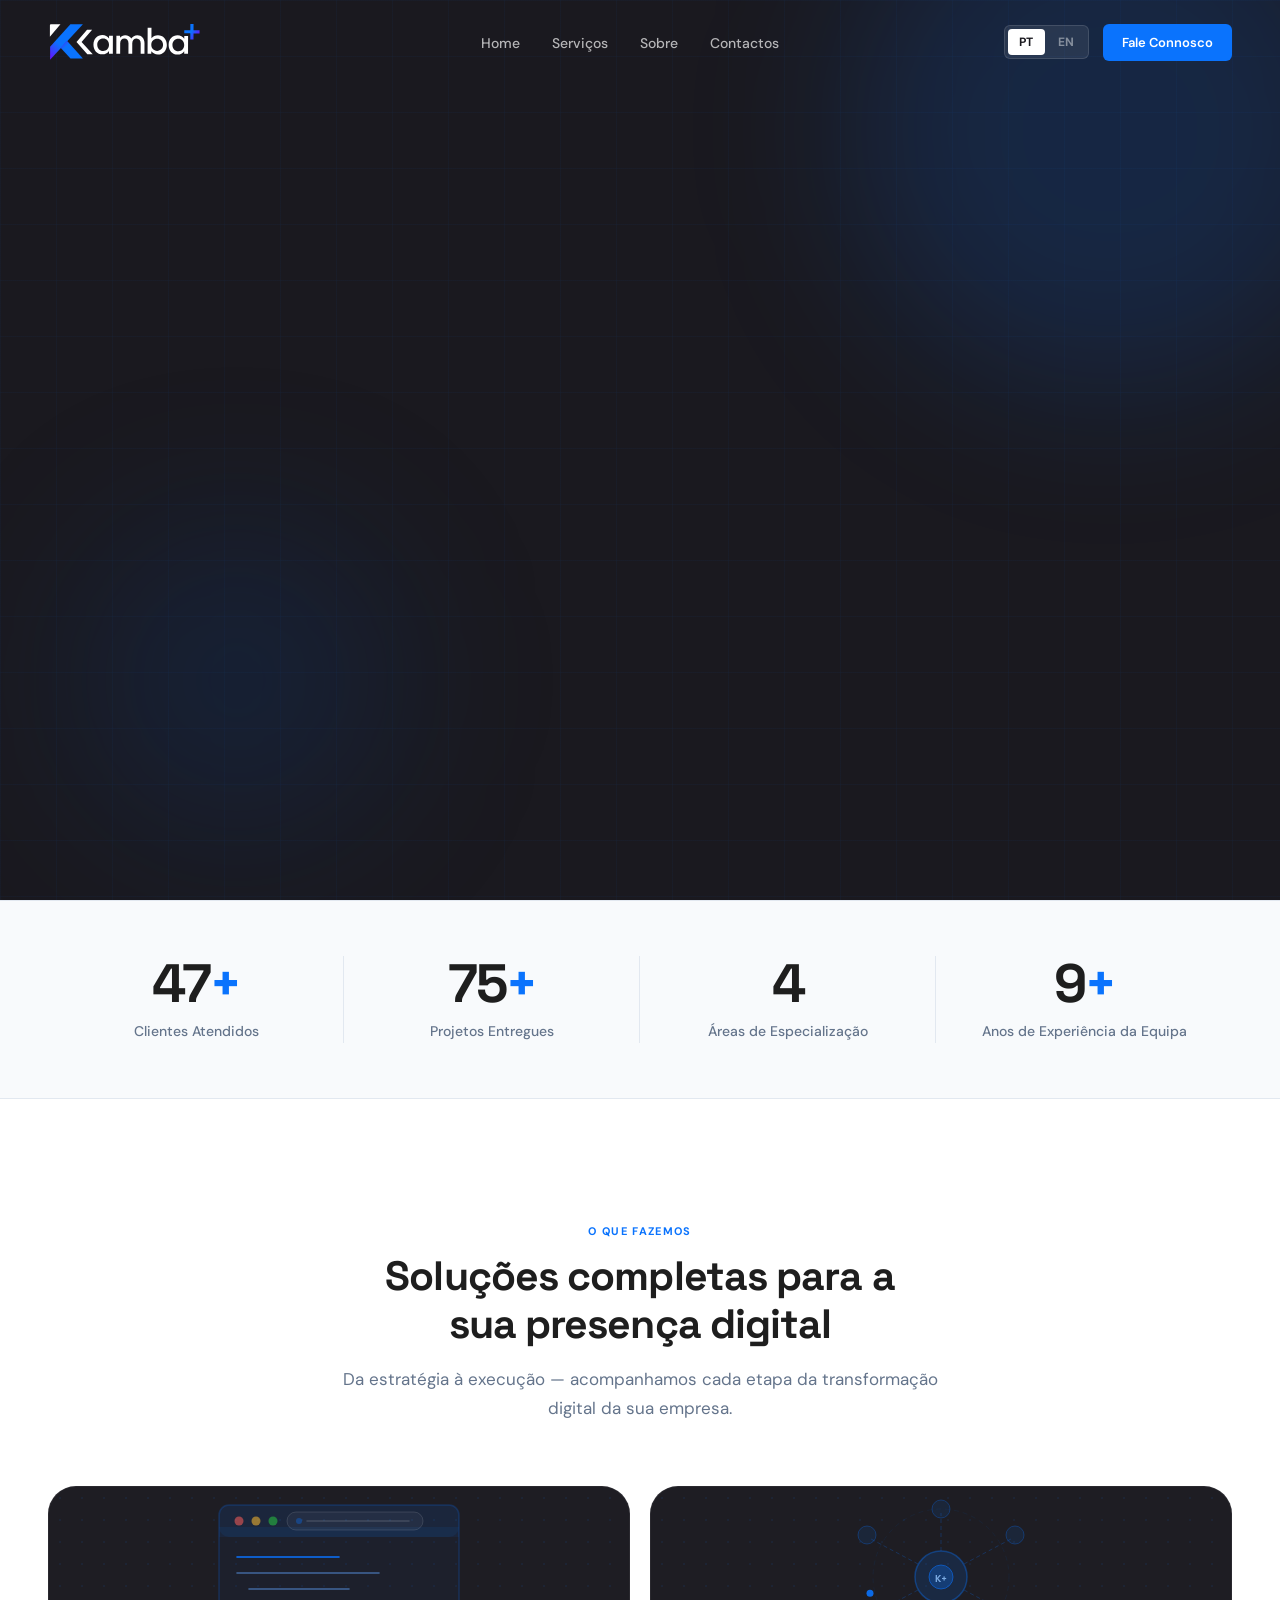
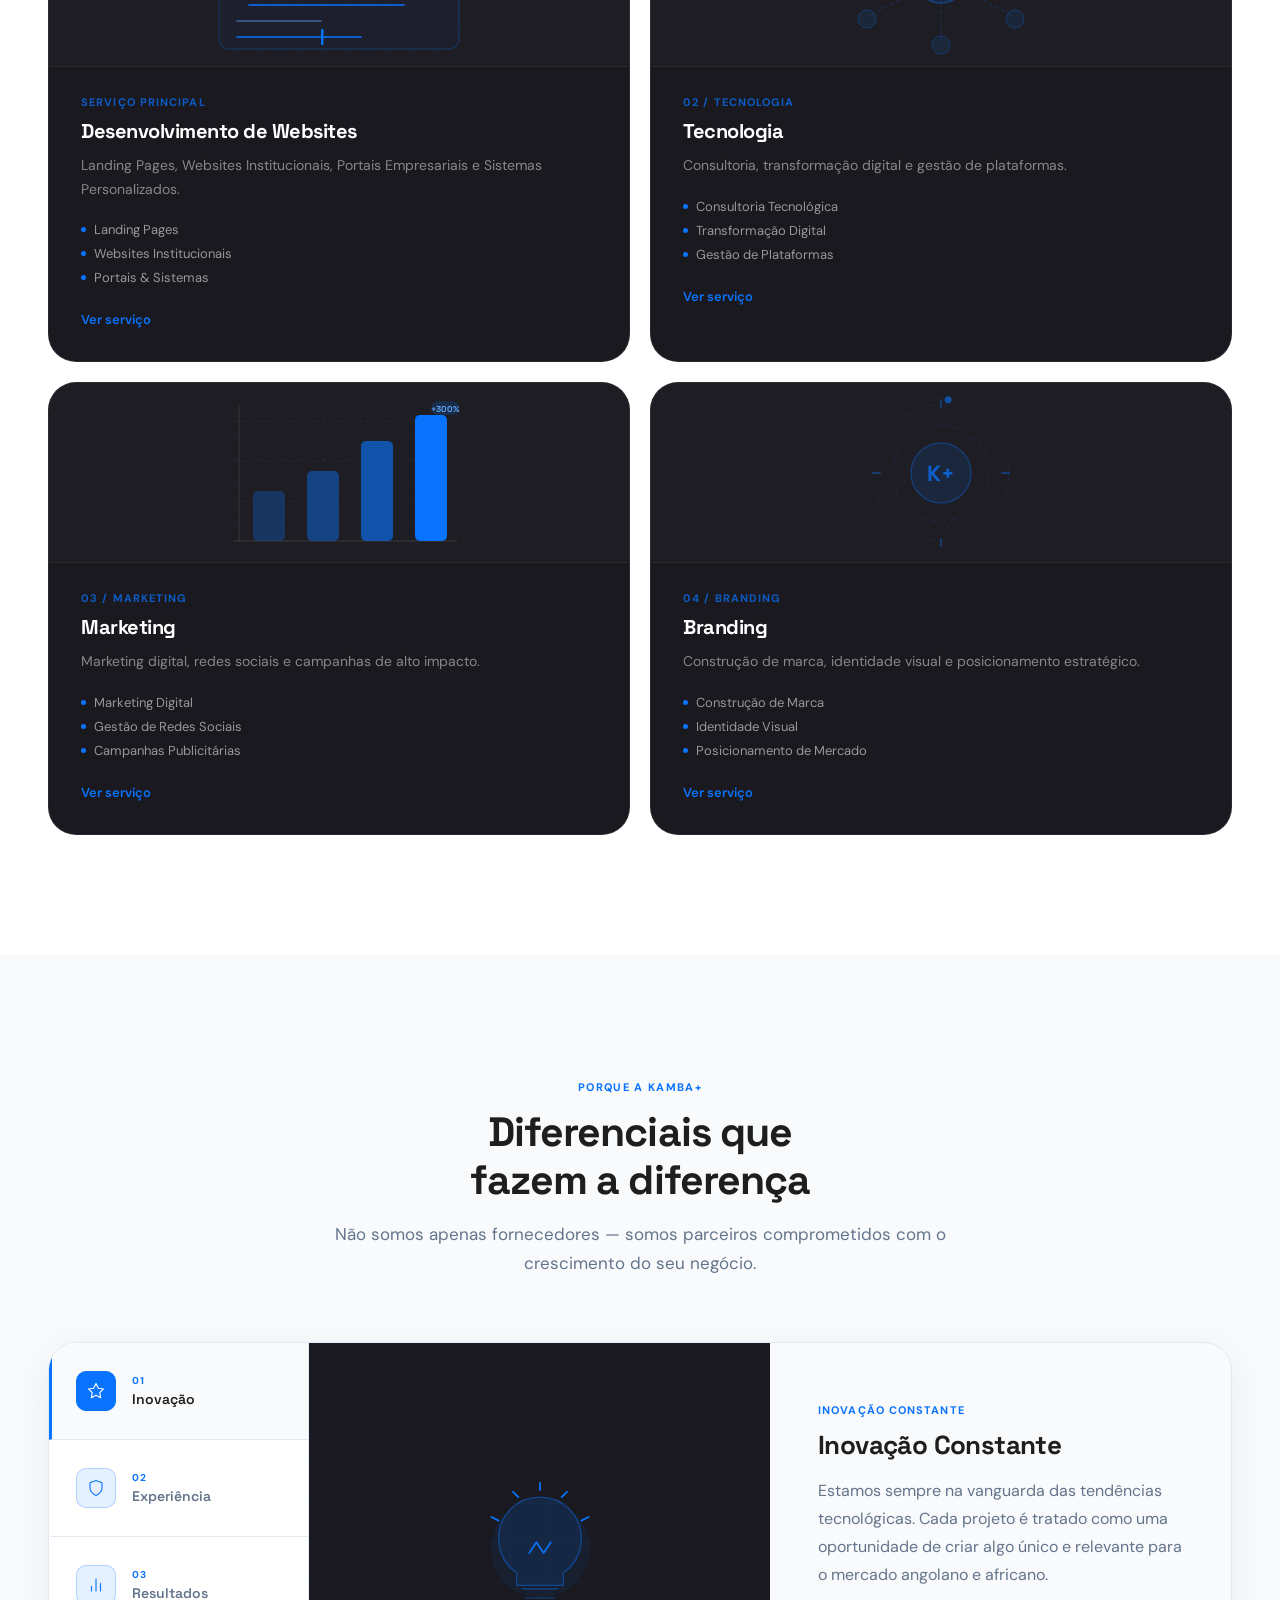
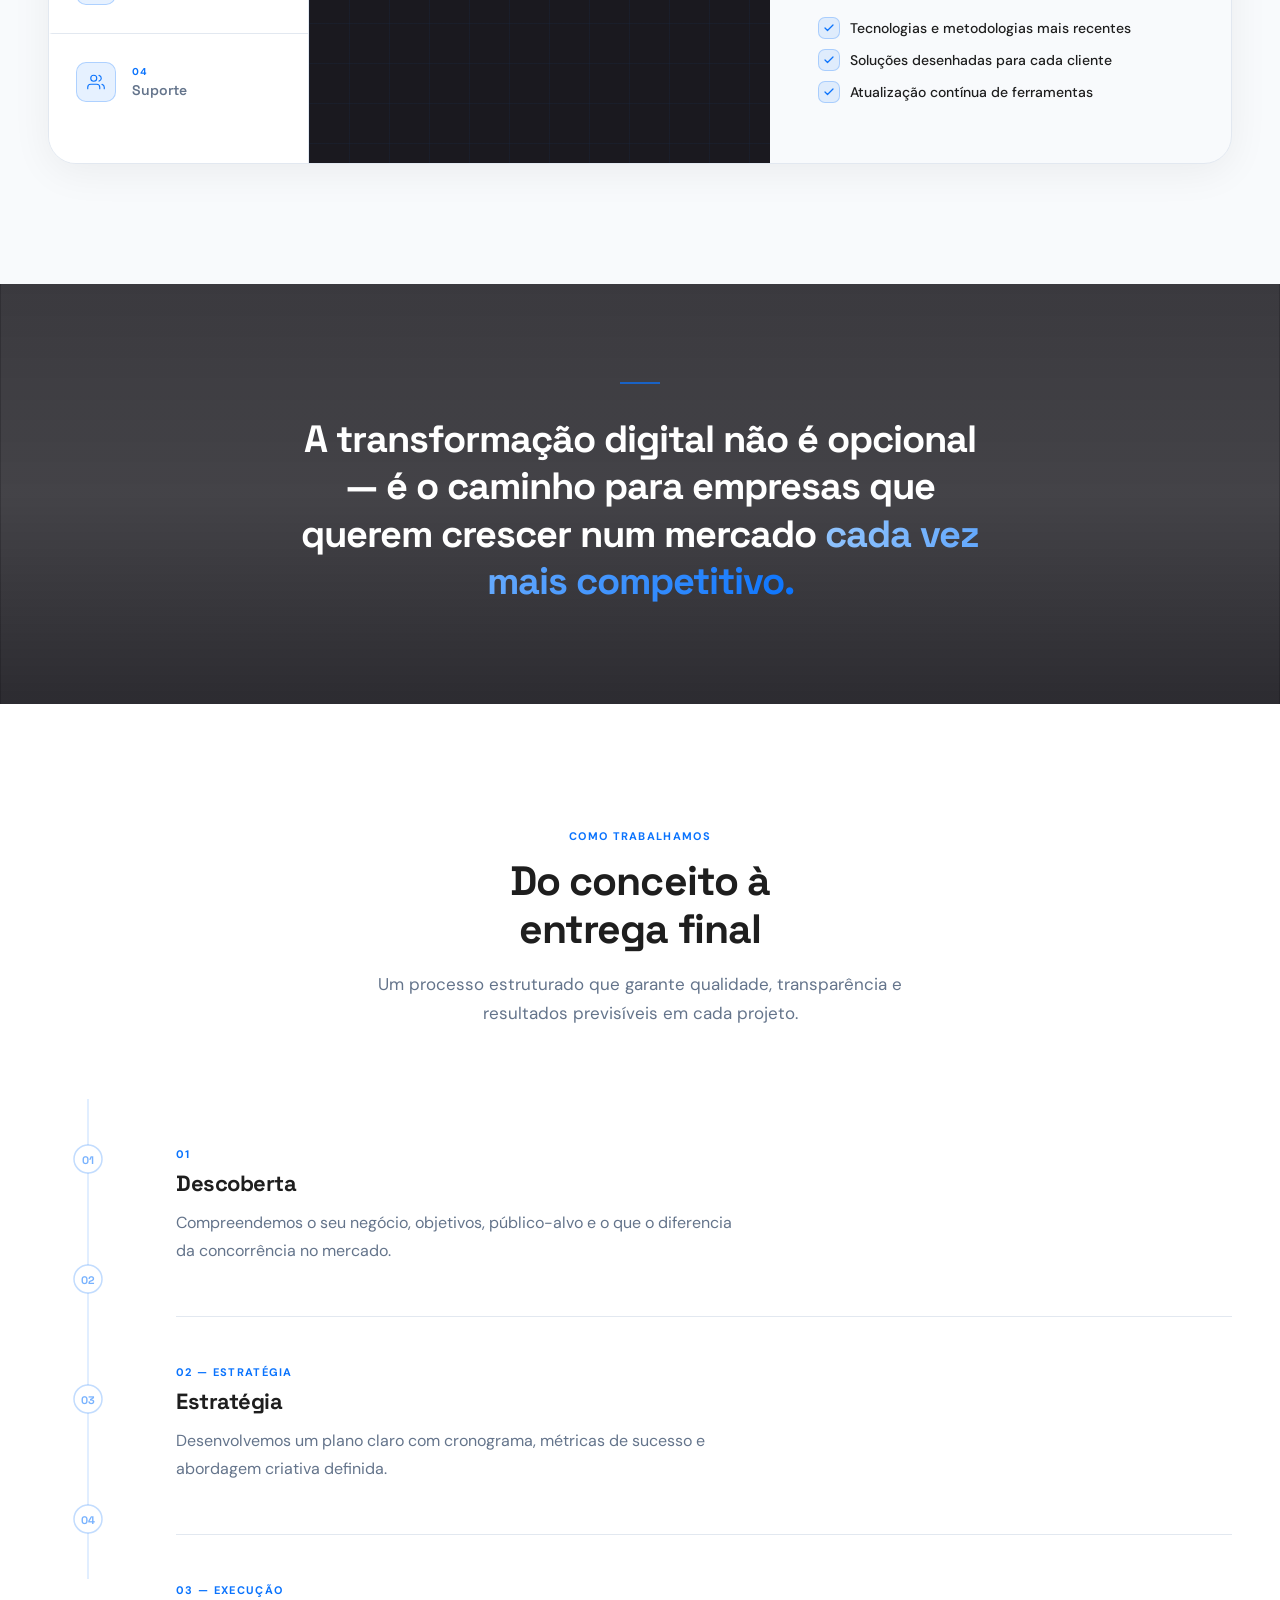
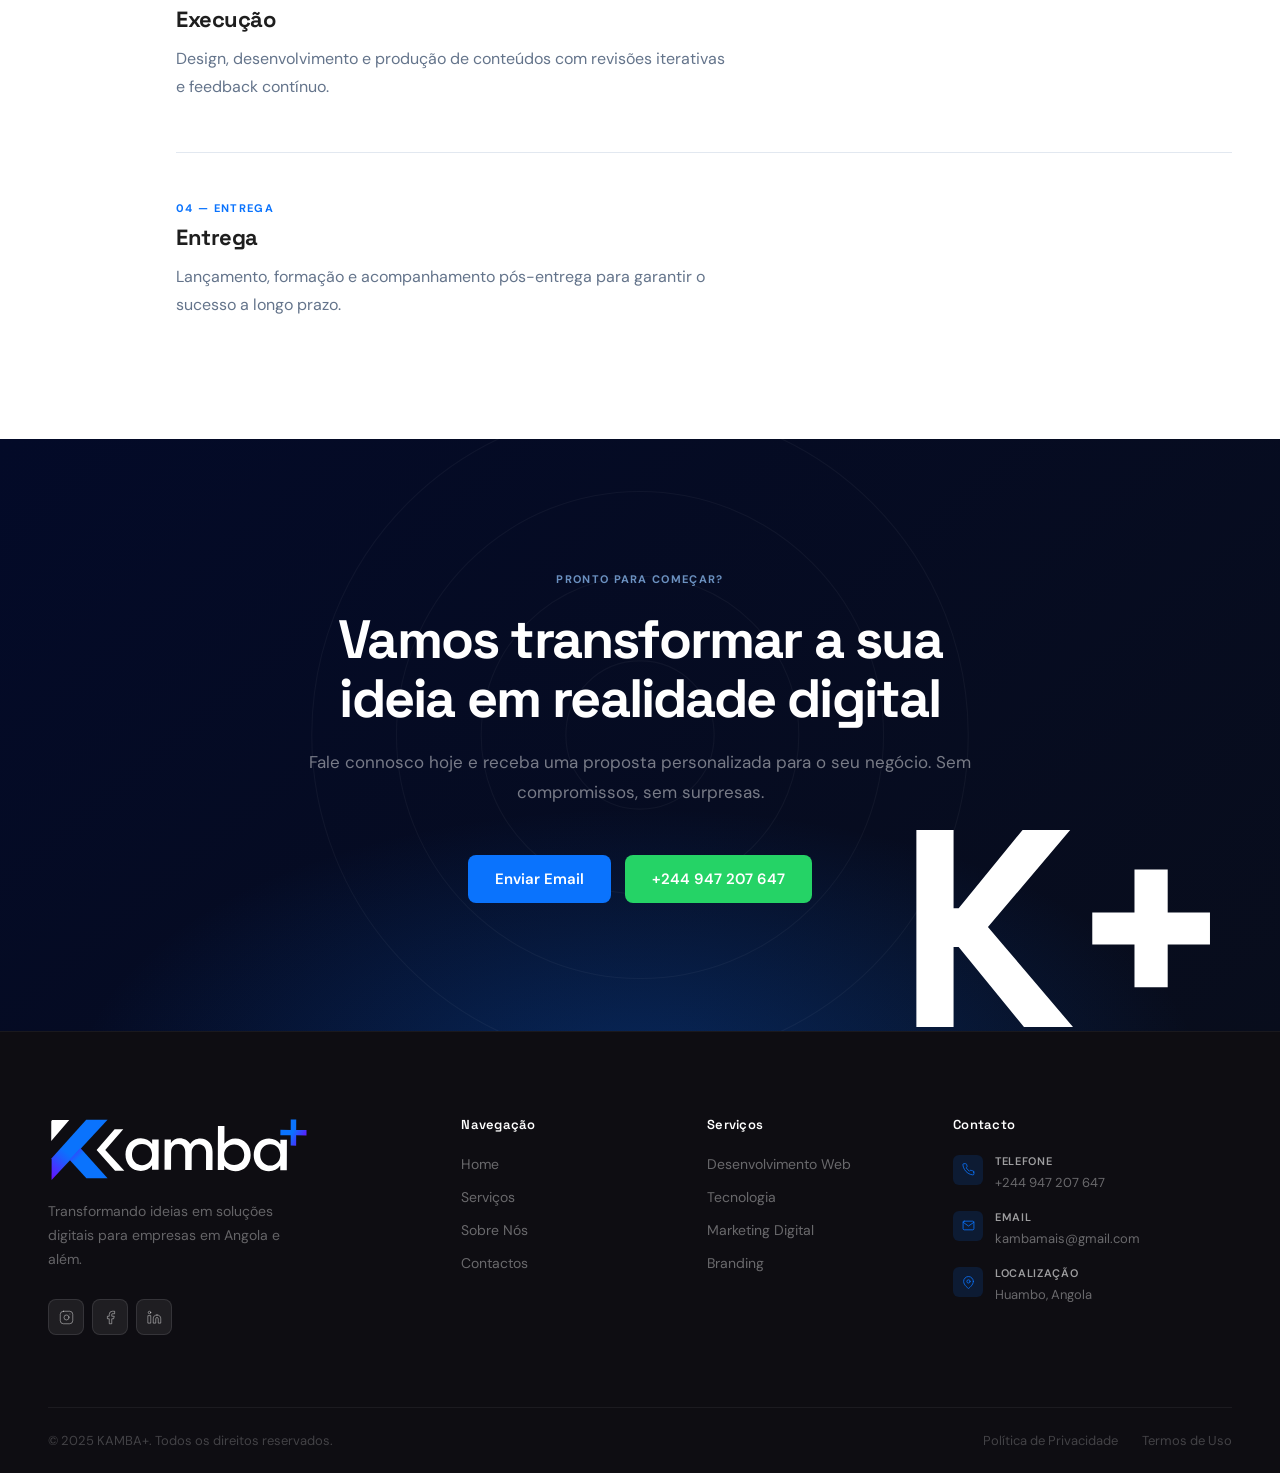
==== index.html @ 5c0fff7e "sdf4" ====
<!DOCTYPE html>

<html lang="pt">
<head>
<meta charset="utf-8"/>
<meta content="width=device-width, initial-scale=1.0" name="viewport"/>
<title data-i18n="meta.home.title">KAMBA+ — Transformando Ideias em Soluções Digitais</title>
<meta content="Agência digital especializada em tecnologia, marketing, branding e desenvolvimento de websites. Sediada em Huambo, Angola." data-i18n-content="meta.home.description" name="description"/>
<meta content="#1A191F" name="theme-color"/>
<link href="assets/icons/favicon2.png" rel="icon" type="image/svg+xml"/>
<link href="assets/css/main.css" rel="stylesheet"/>
<link href="https://fonts.googleapis.com" rel="preconnect"/>
<link crossorigin="" href="https://fonts.gstatic.com" rel="preconnect"/>
<link href="https://fonts.googleapis.com/css2?family=Space+Grotesk:wght@400;500;600;700&amp;family=DM+Sans:ital,opsz,wght@0,9..40,300;0,9..40,400;0,9..40,500;0,9..40,600;1,9..40,400&amp;display=swap" rel="stylesheet"/>
<style>
        /* ══════════════════════════════════════════
   @VIEW TRANSITION — Page navigation morph
══════════════════════════════════════════ */
 
        /* ══════════════════════════════════════════
   REDESIGNED SECTIONS — Custom styles
   (supplement main.css without conflict)
══════════════════════════════════════════ */
        :root {
            --blue: #0A73FD;
            --blue-dim: rgba(10, 115, 253, .10);
            --blue-bdr: rgba(10, 115, 253, .25);
            --ink: #1E1E1E;
            --ink-mid: #262626;
            --ink-deep: #1A191F;
            --white: #FFFFFF;
            --gray-50: #F8FAFC;
            --gray-100: #F1F5F9;
            --gray-200: #E2E8F0;
            --gray-600: #64748B;
            --fh: 'Space Grotesk', system-ui, sans-serif;
            --fb: 'DM Sans', system-ui, sans-serif;
            --ease: cubic-bezier(0.4, 0, 0.2, 1);
        }

        /* ── SVG CARD ANIMATIONS ─────────────────── */

        /* Web Dev: code lines type in */
        @keyframes code-type {

            0%,
            20% {
                transform: scaleX(0);
                opacity: 0;
            }

            50%,
            100% {
                transform: scaleX(1);
                opacity: 1;
            }
        }

        .code-l {
            transform-origin: left center;
            animation: code-type 3.2s ease-in-out infinite;
            animation-delay: var(--d, 0s);
        }

        /* Cursor blink */
        @keyframes blink {

            0%,
            49% {
                opacity: 1;
            }

            50%,
            100% {
                opacity: 0;
            }
        }

        .blink-cursor {
            animation: blink 1.1s step-end infinite;
        }

        /* Tech: network dash flow */
        @keyframes dash-flow {
            to {
                stroke-dashoffset: -24;
            }
        }

        .net-dash {
            animation: dash-flow 2.4s linear infinite;
            animation-delay: var(--d, 0s);
        }

        /* Tech: hub pulse */
        @keyframes hub-pulse {

            0%,
            100% {
                opacity: .6;
                transform: scale(1);
            }

            50% {
                opacity: .25;
                transform: scale(1.18);
            }
        }

        .hub-ring {
            transform-origin: 130px 80px;
            animation: hub-pulse 2.6s ease-in-out infinite;
        }

        /* Marketing: bars grow */
        @keyframes bar-grow {
            from {
                transform: scaleY(0);
                opacity: 0;
            }

            to {
                transform: scaleY(1);
                opacity: 1;
            }
        }

        .mkt-bar {
            transform-origin: bottom center;
            transform: scaleY(0);
            opacity: 0;
        }

        .feat-card--mkt:hover .mkt-bar,
        .feat-card--mkt.is-visible .mkt-bar {
            animation: bar-grow 1s cubic-bezier(.4, 0, .2, 1) forwards;
            animation-delay: var(--d, 0s);
        }

        /* Marketing: trend line draw */
        @keyframes line-draw {
            to {
                stroke-dashoffset: 0;
            }
        }

        .mkt-trend {
            stroke-dashoffset: 300;
        }

        .feat-card--mkt:hover .mkt-trend,
        .feat-card--mkt.is-visible .mkt-trend {
            animation: line-draw 1.2s ease forwards .4s;
        }

        /* Marketing: dot appear */
        @keyframes dot-pop {
            from {
                r: 0;
                opacity: 0;
            }

            to {
                r: 4;
                opacity: 1;
            }
        }

        .mkt-dot {
            r: 0;
            opacity: 0;
        }

        .feat-card--mkt:hover .mkt-dot,
        .feat-card--mkt.is-visible .mkt-dot {
            animation: dot-pop .35s ease forwards;
            animation-delay: var(--d, .5s);
        }

        /* Branding: rings spin */
        @keyframes spin-cw {
            to {
                transform: rotate(360deg);
            }
        }

        @keyframes spin-ccw {
            to {
                transform: rotate(-360deg);
            }
        }

        .ring-cw {
            transform-origin: 130px 80px;
            animation: spin-cw 18s linear infinite;
        }

        .ring-ccw {
            transform-origin: 130px 80px;
            animation: spin-ccw 11s linear infinite;
        }

        /* ── NEW SERVICES SECTION ────────────────── */
        .new-services {
            padding: 120px 0;
            background: var(--white);
        }

        .feat-grid {
            display: grid;
            grid-template-columns: 1fr 1fr;
            gap: 20px;
        }

        .feat-card {
            background: var(--ink-deep);
            border: 1px solid rgba(255, 255, 255, .07);
            border-radius: 28px;
            overflow: hidden;
            position: relative;
            cursor: pointer;
            transition: border-color .38s var(--ease), box-shadow .38s var(--ease), transform .38s var(--ease);
            --mx: 50%;
            --my: 50%;
        }

        /* Spotlight follow */
        .feat-card::before {
            content: '';
            position: absolute;
            inset: 0;
            background: radial-gradient(circle 220px at var(--mx) var(--my), rgba(10, 115, 253, .13), transparent);
            opacity: 0;
            transition: opacity .3s;
            pointer-events: none;
            border-radius: inherit;
            z-index: 0;
        }

        .feat-card:hover {
            border-color: rgba(10, 115, 253, .38);
            box-shadow: 0 0 52px rgba(10, 115, 253, .12);
            transform: translateY(-4px);
        }

        .feat-card:hover::before {
            opacity: 1;
        }

        /* SVG area */
        .feat-svg-area {
            position: relative;
            z-index: 1;
            height: 180px;
            background: rgba(255, 255, 255, .02);
            border-bottom: 1px solid rgba(255, 255, 255, .06);
            display: flex;
            align-items: center;
            justify-content: center;
            overflow: hidden;
        }

        /* Subtle dot grid bg for svg area */
        .feat-svg-area::before {
            content: '';
            position: absolute;
            inset: 0;
            background-image: radial-gradient(rgba(10, 115, 253, .08) 1px, transparent 1px);
            background-size: 22px 22px;
        }

        .feat-svg-area svg {
            position: relative;
            z-index: 1;
        }

        /* Card body */
        .feat-body {
            position: relative;
            z-index: 1;
            padding: 28px 32px 32px;
        }

        .feat-cat {
            font-family: var(--fb);
            font-size: 11px;
            font-weight: 700;
            letter-spacing: .10em;
            text-transform: uppercase;
            color: rgba(10, 115, 253, .75);
            margin-bottom: 10px;
            display: block;
        }

        .feat-title {
            font-family: var(--fh);
            font-size: 20px;
            font-weight: 700;
            color: var(--white);
            letter-spacing: -.5px;
            line-height: 1.22;
            margin-bottom: 10px;
        }

        .feat-desc {
            font-size: 14px;
            color: rgba(255, 255, 255, .48);
            line-height: 1.70;
            margin-bottom: 20px;
        }

        .feat-items {
            list-style: none;
            display: flex;
            flex-direction: column;
            gap: 7px;
            margin-bottom: 22px;
        }

        .feat-items li {
            font-size: 13px;
            color: rgba(255, 255, 255, .55);
            display: flex;
            align-items: center;
            gap: 8px;
        }

        .feat-items li::before {
            content: '';
            width: 5px;
            height: 5px;
            border-radius: 50%;
            background: var(--blue);
            flex-shrink: 0;
        }

        .feat-link {
            display: inline-flex;
            align-items: center;
            gap: 7px;
            font-family: var(--fb);
            font-size: 13px;
            font-weight: 600;
            color: var(--blue);
            transition: gap .28s var(--ease);
        }

        .feat-card:hover .feat-link {
            gap: 12px;
        }

        .feat-link svg {
            transition: transform .28s var(--ease);
        }

        .feat-card:hover .feat-link svg {
            transform: translateX(3px);
        }

        /* ── WHY KAMBA+ V2 — Tab Panel ───────────── */
        .why-v2 {
            padding: 120px 0;
            background: var(--gray-50);
        }

        .why-v2 .sec-head {
            text-align: center;
            max-width: 620px;
            margin: 0 auto 64px;
        }

        .why-v2 .eyebrow {
            display: inline-block;
            font-family: var(--fb);
            font-size: 11px;
            font-weight: 700;
            letter-spacing: .12em;
            text-transform: uppercase;
            color: var(--blue);
            margin-bottom: 14px;
        }

        .why-v2 .sec-title {
            font-family: var(--fh);
            font-size: clamp(26px, 3.2vw, 42px);
            font-weight: 700;
            letter-spacing: -.9px;
            color: var(--ink);
            line-height: 1.18;
            margin-bottom: 16px;
        }

        .why-v2 .sec-sub {
            font-size: 17px;
            color: var(--gray-600);
            line-height: 1.70;
        }

        .why-panel {
            display: grid;
            grid-template-columns: 260px 1fr;
            border: 1px solid var(--gray-200);
            border-radius: 28px;
            overflow: hidden;
            box-shadow: 0 8px 40px rgba(0, 0, 0, .06);
        }

        .why-tabs {
            background: var(--white);
            border-right: 1px solid var(--gray-200);
            display: flex;
            flex-direction: column;
        }

        .why-tab {
            padding: 28px 24px;
            text-align: left;
            border-bottom: 1px solid var(--gray-200);
            display: flex;
            align-items: center;
            gap: 16px;
            cursor: pointer;
            background: transparent;
            border-left: 3px solid transparent;
            transition: background .25s var(--ease), border-color .25s var(--ease);
            position: relative;
        }

        .why-tab:last-child {
            border-bottom: none;
        }

        .why-tab.is-active {
            background: var(--gray-50);
            border-left-color: var(--blue);
        }

        .why-tab__ico {
            width: 40px;
            height: 40px;
            border-radius: 10px;
            background: var(--blue-dim);
            border: 1px solid var(--blue-bdr);
            display: flex;
            align-items: center;
            justify-content: center;
            flex-shrink: 0;
            transition: background .25s, border-color .25s;
        }

        .why-tab__ico svg {
            width: 18px;
            height: 18px;
            stroke: var(--blue);
        }

        .why-tab.is-active .why-tab__ico {
            background: var(--blue);
            border-color: var(--blue);
        }

        .why-tab.is-active .why-tab__ico svg {
            stroke: var(--white);
        }

        .why-tab__text {}

        .why-tab__num {
            font-family: var(--fb);
            font-size: 10px;
            font-weight: 700;
            letter-spacing: .10em;
            text-transform: uppercase;
            color: var(--blue);
            display: block;
            margin-bottom: 3px;
        }

        .why-tab__name {
            font-family: var(--fh);
            font-size: 14px;
            font-weight: 600;
            color: var(--gray-600);
            transition: color .25s;
        }

        .why-tab.is-active .why-tab__name {
            color: var(--ink);
        }

        /* Content panels */
        .why-panels {
            position: relative;
            min-height: 420px;
        }

        .why-pane {
            position: absolute;
            inset: 0;
            opacity: 0;
            pointer-events: none;
            transition: opacity .38s var(--ease);
            display: grid;
            grid-template-columns: 1fr 1fr;
            overflow: hidden;
        }

        .why-pane.is-active {
            opacity: 1;
            pointer-events: auto;
        }

        .why-pane__visual {
            background: var(--ink-deep);
            display: flex;
            align-items: center;
            justify-content: center;
            padding: 48px;
            position: relative;
            overflow: hidden;
        }

        /* Grid texture in pane visual */
        .why-pane__visual::before {
            content: '';
            position: absolute;
            inset: 0;
            background-image:
                linear-gradient(rgba(10, 115, 253, .05) 1px, transparent 1px),
                linear-gradient(90deg, rgba(10, 115, 253, .05) 1px, transparent 1px);
            background-size: 40px 40px;
        }

        .why-pane__visual svg {
            position: relative;
            z-index: 1;
        }

        .why-pane__body {
            padding: 52px 48px;
            display: flex;
            flex-direction: column;
            justify-content: center;
        }

        .why-pane__tag {
            font-family: var(--fb);
            font-size: 11px;
            font-weight: 700;
            letter-spacing: .10em;
            text-transform: uppercase;
            color: var(--blue);
            margin-bottom: 12px;
            display: block;
        }

        .why-pane__title {
            font-family: var(--fh);
            font-size: 26px;
            font-weight: 700;
            letter-spacing: -.6px;
            color: var(--ink);
            line-height: 1.25;
            margin-bottom: 16px;
        }

        .why-pane__desc {
            font-size: 16px;
            color: var(--gray-600);
            line-height: 1.75;
            margin-bottom: 28px;
        }

        .why-pane__points {
            list-style: none;
            display: flex;
            flex-direction: column;
            gap: 10px;
        }

        .why-pane__points li {
            font-size: 14px;
            font-weight: 500;
            color: var(--ink);
            display: flex;
            align-items: center;
            gap: 10px;
        }

        .why-pane__points li::before {
            content: '';
            width: 22px;
            height: 22px;
            border-radius: 7px;
            flex-shrink: 0;
            background: var(--blue-dim);
            border: 1px solid var(--blue-bdr);
            background-image: url("data:image/svg+xml,%3Csvg xmlns='http://www.w3.org/2000/svg' width='12' height='12' viewBox='0 0 24 24' fill='none' stroke='%230A73FD' stroke-width='2.5' stroke-linecap='round' stroke-linejoin='round'%3E%3Cpolyline points='20 6 9 17 4 12'/%3E%3C/svg%3E");
            background-repeat: no-repeat;
            background-position: center;
        }

        /* Why pane SVG animations */
        @keyframes pane-float-a {

            0%,
            100% {
                transform: translateY(0)
            }

            50% {
                transform: translateY(-8px)
            }
        }

        @keyframes pane-float-b {

            0%,
            100% {
                transform: translateY(-4px)
            }

            50% {
                transform: translateY(6px)
            }
        }

        .pane-svg-a {
            animation: pane-float-a 3.4s ease-in-out infinite;
        }

        .pane-svg-b {
            animation: pane-float-b 2.8s ease-in-out infinite .6s;
        }

        @keyframes spark-draw {
            to {
                stroke-dashoffset: 0;
            }
        }

        .spark-line {
            stroke-dasharray: 40;
            stroke-dashoffset: 40;
            animation: spark-draw .8s ease forwards;
            animation-delay: var(--d, 0s);
        }

        .why-pane.is-active .spark-line {
            animation-play-state: running;
        }

        @keyframes shield-fill {
            from {
                opacity: 0;
                transform: scale(.85);
            }

            to {
                opacity: 1;
                transform: scale(1);
            }
        }

        .shield-fill {
            animation: shield-fill .6s ease forwards;
            opacity: 0;
        }

        .why-pane.is-active .shield-fill {
            animation-play-state: running;
        }

        /* ── PARALLAX BELT ───────────────────────── */
        .para-belt {
            position: relative;
            height: 420px;
            overflow: hidden;
            display: flex;
            align-items: center;
            justify-content: center;
        }

        .para-belt__img {
            position: absolute;
            inset: -80px 0;
            will-change: transform;
        }

        .para-belt__img img {
            width: 100%;
            height: 100%;
            object-fit: cover;
        }

        .para-belt__overlay {
            position: absolute;
            inset: 0;
            background: linear-gradient(to bottom,
                    rgba(15, 14, 20, .82) 0%,
                    rgba(15, 14, 20, .78) 50%,
                    rgba(15, 14, 20, .88) 100%);
        }

        .para-belt__inner {
            position: relative;
            z-index: 1;
            text-align: center;
            max-width: 780px;
            padding: 0 48px;
        }

        .para-belt__rule {
            width: 40px;
            height: 2px;
            background: var(--blue);
            margin: 0 auto 32px;
            opacity: .7;
        }

        .para-belt__quote {
            font-family: var(--fh);
            font-size: clamp(22px, 3.2vw, 38px);
            font-weight: 700;
            color: var(--white);
            letter-spacing: -1px;
            line-height: 1.25;
            font-style: normal;
        }

        .para-belt__quote em {
            font-style: normal;
            background: linear-gradient(110deg, #93C5FD, var(--blue));
            -webkit-background-clip: text;
            -webkit-text-fill-color: transparent;
            background-clip: text;
        }

        /* ── PROCESS V2 — Draw path timeline ────── */
        .proc-v2 {
            padding: 120px 0;
            background: var(--white);
        }

        .proc-v2 .sec-head {
            text-align: center;
            max-width: 580px;
            margin: 0 auto 72px;
        }

        .proc-v2 .eyebrow {
            display: inline-block;
            font-family: var(--fb);
            font-size: 11px;
            font-weight: 700;
            letter-spacing: .12em;
            text-transform: uppercase;
            color: var(--blue);
            margin-bottom: 14px;
        }

        .proc-v2 .sec-title {
            font-family: var(--fh);
            font-size: clamp(26px, 3.2vw, 42px);
            font-weight: 700;
            letter-spacing: -.9px;
            color: var(--ink);
            line-height: 1.18;
            margin-bottom: 16px;
        }

        .proc-v2 .sec-sub {
            font-size: 17px;
            color: var(--gray-600);
            line-height: 1.70;
        }

        .proc-body-v2 {
            display: grid;
            grid-template-columns: 80px 1fr;
            gap: 0 48px;
            align-items: start;
            position: relative;
        }

        /* Animated SVG path column */
        .proc-path-col {
            position: sticky;
            top: 50vh;
            display: flex;
            justify-content: center;
        }

        .proc-path-svg {
            width: 56px;
            overflow: visible;
        }

        /* Steps column */
        .proc-steps-col {
            display: flex;
            flex-direction: column;
            gap: 0;
        }

        .proc-item-v2 {
            padding: 48px 0 52px;
            border-bottom: 1px solid var(--gray-200);
            position: relative;
        }

        .proc-item-v2:last-child {
            border-bottom: none;
            padding-bottom: 0;
        }

        .proc-step-tag-v2 {
            font-family: var(--fb);
            font-size: 11px;
            font-weight: 700;
            letter-spacing: .12em;
            text-transform: uppercase;
            color: var(--blue);
            margin-bottom: 8px;
        }

        .proc-step-title-v2 {
            font-family: var(--fh);
            font-size: 22px;
            font-weight: 700;
            letter-spacing: -.5px;
            color: var(--ink);
            margin-bottom: 12px;
        }

        .proc-step-desc-v2 {
            font-size: 16px;
            color: var(--gray-600);
            line-height: 1.72;
            max-width: 560px;
        }

        /* ── CTA V2 — Animated gradient ─────────── */
        @keyframes gradient-shift {

            0%,
            100% {
                background-position: 0% 50%;
            }

            50% {
                background-position: 100% 50%;
            }
        }

        @keyframes kplus-float {

            0%,
            100% {
                transform: translateY(0) rotate(-4deg);
                opacity: .06;
            }

            50% {
                transform: translateY(-18px) rotate(-4deg);
                opacity: .10;
            }
        }

        .cta-v2 {
            padding: 128px 0;
            position: relative;
            overflow: hidden;
            background: linear-gradient(-40deg, #0A0E18, #061030, #0A0E18, #030A28);
            background-size: 400% 400%;
            animation: gradient-shift 9s ease infinite;
        }

        .cta-v2::after {
            content: 'K+';
            position: absolute;
            bottom: -40px;
            right: 4%;
            z-index: 0;
            font-family: var(--fh);
            font-size: clamp(220px, 22vw, 340px);
            font-weight: 700;
            letter-spacing: -10px;
            color: var(--white);
            line-height: 1;
            animation: kplus-float 6s ease-in-out infinite;
            pointer-events: none;
        }

        /* Radial from bottom glow */
        .cta-v2::before {
            content: '';
            position: absolute;
            inset: 0;
            background: radial-gradient(ellipse 65% 70% at 50% 110%, rgba(10, 115, 253, .28), transparent 68%);
            pointer-events: none;
        }

        .cta-v2 .cta-rings {
            position: absolute;
            left: 50%;
            top: 50%;
            transform: translate(-50%, -50%);
            width: 720px;
            height: 720px;
            pointer-events: none;
            opacity: .04;
        }

        .cta-v2 .cta-inner {
            position: relative;
            z-index: 1;
            text-align: center;
            max-width: 700px;
            margin: 0 auto;
        }

        .cta-v2 .cta-pre {
            display: inline-block;
            font-size: 11px;
            font-weight: 700;
            letter-spacing: .12em;
            text-transform: uppercase;
            color: rgba(147, 197, 253, .72);
            margin-bottom: 24px;
        }

        .cta-v2 .cta-title {
            font-family: var(--fh);
            font-size: clamp(30px, 4.5vw, 54px);
            font-weight: 700;
            color: var(--white);
            letter-spacing: -1.8px;
            line-height: 1.10;
            margin-bottom: 20px;
        }

        .cta-v2 .cta-title em {
            font-style: normal;
            background: linear-gradient(100deg, #93C5FD, var(--blue));
            -webkit-background-clip: text;
            -webkit-text-fill-color: transparent;
            background-clip: text;
        }

        .cta-v2 .cta-sub {
            font-size: 17px;
            color: rgba(255, 255, 255, .46);
            line-height: 1.72;
            margin-bottom: 48px;
        }

        .cta-v2 .cta-btns {
            display: flex;
            align-items: center;
            justify-content: center;
            gap: 14px;
            flex-wrap: wrap;
        }

        .btn-wa {
            display: inline-flex;
            align-items: center;
            gap: 9px;
            background: #25D366;
            color: var(--white);
            font-family: var(--fb);
            font-size: 15px;
            font-weight: 600;
            padding: 13px 26px;
            border-radius: 8px;
            text-decoration: none;
            transition: all .3s var(--ease);
        }

        .btn-wa:hover {
            background: #22c55e;
            box-shadow: 0 8px 28px rgba(37, 211, 102, .35);
            transform: translateY(-2px);
        }

        /* ── RESPONSIVE NEW SECTIONS ─────────────── */
        @media (max-width:1024px) {
            .feat-grid {
                grid-template-columns: 1fr;
            }

            .why-panel {
                grid-template-columns: 220px 1fr;
            }

            .why-pane {
                grid-template-columns: 1fr 1fr;
            }

            .proc-body-v2 {
                grid-template-columns: 1fr;
                gap: 0;
            }

            .proc-path-col {
                display: none;
            }
        }

        @media (max-width:768px) {

            .new-services,
            .why-v2,
            .proc-v2 {
                padding: 80px 0;
            }

            .why-panel {
                grid-template-columns: 1fr;
                border-radius: 20px;
            }

            .why-tabs {
                flex-direction: row;
                overflow-x: auto;
                border-right: none;
                border-bottom: 1px solid var(--gray-200);
            }

            .why-tab {
                min-width: 140px;
                border-bottom: none;
                border-left: none;
                border-bottom: 3px solid transparent;
            }

            .why-tab.is-active {
                border-left-color: transparent;
                border-bottom-color: var(--blue);
                background: var(--gray-50);
            }

            .why-panels {
                min-height: 560px;
            }

            .why-pane {
                grid-template-columns: 1fr;
                position: relative;
                top: auto;
            }

            .why-pane__visual {
                height: 200px;
            }

            .para-belt {
                height: 320px;
            }

            .para-belt__inner {
                padding: 0 24px;
            }

            .feat-svg-area {
                height: 150px;
            }

            .proc-item-v2 {
                padding: 36px 0 40px;
            }

            .cta-v2 {
                padding: 80px 0;
            }

            .cta-v2::after {
                display: none;
            }
        }

        @media (max-width:480px) {
            .feat-body {
                padding: 24px;
            }

            .why-pane__body {
                padding: 32px 24px;
            }
        }
    </style>
</head>
<body>
<!-- ══════════════════════════
  NAVBAR (unchanged)
══════════════════════════ -->
<nav aria-label="Navegação principal" class="nav" data-i18n-aria-label="aria.nav.main" id="nav">
<div class="wrap">
<div class="nav__row">
<a aria-label="KAMBA+ — Início" class="nav__logo" data-i18n-aria-label="aria.logo.home" href="#inicio">
<img alt="KAMBA+ logo" class="nav__logo-img" height="40px" src="assets/icons/logo.svg"/>
</a>
<ul class="nav__menu" role="list">
<li><a data-i18n="nav.home" href="#inicio">Home</a></li>
<li><a data-i18n="nav.services" href="services.html">Serviços</a></li>
<li><a data-i18n="nav.about" href="about.html">Sobre</a></li>
<li><a data-i18n="nav.contacts" href="#contactos">Contactos</a></li>
</ul>
<div class="nav__controls">
<div aria-label="Selecionar idioma" class="nav__lang" data-i18n-aria-label="nav.lang.label" role="group">
<button aria-pressed="true" class="on" data-lang-btn="pt" id="lang-pt">PT</button>
<button aria-pressed="false" data-lang-btn="en" id="lang-en">EN</button>
</div>
<a class="btn btn-primary btn-sm" data-i18n="nav.cta" href="#contactos">
                        Fale Connosco
                        <svg aria-hidden="true" fill="none" height="13" viewbox="0 0 14 14" width="13">
<path d="M2 7h10M8 3l4 4-4 4" stroke="currentColor" stroke-linecap="round" stroke-linejoin="round" stroke-width="1.6"></path>
</svg>
</a>
<button aria-controls="drawer" aria-expanded="false" aria-label="Abrir menu" class="nav__burger" data-i18n-aria-label="aria.nav.open" id="burger">
<span></span><span></span><span></span>
</button>
</div>
</div>
</div>
</nav>
<!-- Mobile drawer (unchanged) -->
<nav aria-hidden="true" aria-label="Menu de navegação móvel" class="nav__drawer" data-i18n-aria-label="aria.nav.mobile" id="drawer">
<a class="drw-link" data-i18n="nav.home" href="index.html">Home</a>
<a class="drw-link" data-i18n="nav.services" href="services.html">Serviços</a>
<a class="drw-link" data-i18n="nav.about" href="about.html">Sobre</a>
<a class="drw-link" data-i18n="nav.contacts" href="#contactos">Contactos</a>
<a class="btn btn-primary" data-i18n="nav.cta" href="contact.html">Fale Connosco</a>
</nav>
<!-- ══════════════════════════
  HERO (unchanged)
══════════════════════════ -->
<section aria-label="Apresentação da KAMBA+" class="hero" data-i18n-aria-label="aria.home.hero" id="inicio">
<div aria-hidden="true" class="hero__orb hero__orb-a"></div>
<div aria-hidden="true" class="hero__orb hero__orb-b"></div>
<div class="wrap">
<div class="hero__grid">
<div class="hero__copy">
<div class="hero__badge anim-up" data-i18n="home.hero.badge">
<span aria-hidden="true" class="hero__badge-dot"></span>
                        Agência Digital · Huambo, Angola
                    </div>
<h1 class="hero__h1 anim-up" data-i18n-html="home.hero.title">
                        Transformando<br/>Ideias em<br/>
<em>Soluções Digitais</em>
</h1>
<p class="hero__lead anim-up" data-i18n="home.hero.subtitle">
                        Ajudamos empresas a crescer através de tecnologia, marketing estratégico e branding de impacto
                        real.
                    </p>
<div class="hero__ctas anim-up">
<a class="btn btn-primary" data-i18n="home.hero.cta1" href="#servicos">
                            Ver os nossos serviços
                            <svg aria-hidden="true" fill="none" height="15" viewbox="0 0 16 16" width="15">
<path d="M3 8h10M9 4l4 4-4 4" stroke="currentColor" stroke-linecap="round" stroke-linejoin="round" stroke-width="1.6"></path>
</svg>
</a>
<a class="btn btn-ghost" data-i18n="home.hero.cta2" href="tel:+244947207647">
<svg aria-hidden="true" fill="none" height="15" viewbox="0 0 24 24" width="15">
<path d="M22 16.92v3a2 2 0 0 1-2.18 2 19.79 19.79 0 0 1-8.63-3.07A19.5 19.5 0 0 1 4.69 12a19.79 19.79 0 0 1-3.07-8.67A2 2 0 0 1 3.6 1.26h3a2 2 0 0 1 2 1.72c.13.9.37 1.77.72 2.61a2 2 0 0 1-.45 2.11L7.91 9a16 16 0 0 0 6 6l.91-.91a2 2 0 0 1 2.11-.45c.84.35 1.71.59 2.61.72A2 2 0 0 1 21.57 16.92z" stroke="currentColor" stroke-linecap="round" stroke-linejoin="round" stroke-width="1.5"></path>
</svg>
                            Fale com a nossa equipa
                        </a>
</div>
</div>
<div aria-hidden="true" class="hero__visual anim-right">
<svg class="hero__geo hero__geo--tl" fill="none" viewbox="0 0 110 110">
<circle cx="55" cy="55" r="50" stroke="#0A73FD" stroke-width="1.4"></circle>
<circle cx="55" cy="55" r="30" stroke="#0A73FD" stroke-width=".8"></circle>
<line stroke="#0A73FD" stroke-width=".5" x1="5" x2="105" y1="55" y2="55"></line>
<line stroke="#0A73FD" stroke-width=".5" x1="55" x2="55" y1="5" y2="105"></line>
</svg>
<div class="mosaic__img mosaic__img--a">
<img alt="Equipa profissional" decoding="async" loading="eager" src="https://images.unsplash.com/photo-1600880292203-757bb62b4baf?w=800&amp;q=80"/>
</div>
<div class="mosaic__img mosaic__img--b">
<img alt="Tecnologia moderna" decoding="async" loading="eager" src="https://images.unsplash.com/photo-1551434678-e076c223a692?w=600&amp;q=80"/>
</div>
<div class="mosaic__img mosaic__img--c">
<img alt="Reunião empresarial" decoding="async" loading="eager" src="https://images.unsplash.com/photo-1556745753-b2904692b3cd?w=400&amp;q=80"/>
</div>
<div class="hero__metric">
<div class="hero__metric-val">50<span>+</span></div>
<div class="hero__metric-label" data-i18n="home.hero.metric.label">Projetos entregues</div>
</div>
<div class="hero__tag" data-i18n="home.hero.tag">🚀 Transformação Digital</div>
<svg class="hero__geo hero__geo--br" fill="none" viewbox="0 0 90 90">
<rect height="74" rx="4" stroke="#0A73FD" stroke-width="1.4" width="74" x="8" y="8"></rect>
<rect height="46" rx="2" stroke="#0A73FD" stroke-width=".8" width="46" x="22" y="22"></rect>
<line stroke="#0A73FD" stroke-width=".5" x1="8" x2="82" y1="8" y2="82"></line>
</svg>
</div>
</div>
</div>
</section>
<!-- ══════════════════════════
  CREDIBILITY (unchanged)
══════════════════════════ -->
<section aria-label="Números de credibilidade" class="cred" data-i18n-aria-label="aria.home.cred">
<div class="wrap">
<div class="cred__row" role="list">
<div class="cred__stat" role="listitem">
<div class="cred__num"><span class="val counter" data-to="50">0</span><span class="suf">+</span>
</div>
<div class="cred__label" data-i18n="home.cred.clients.label">Clientes<br/>Atendidos</div>
</div>
<div class="cred__stat" role="listitem">
<div class="cred__num"><span class="val counter" data-to="80">0</span><span class="suf">+</span>
</div>
<div class="cred__label" data-i18n="home.cred.projects.label">Projetos<br/>Entregues</div>
</div>
<div class="cred__stat" role="listitem">
<div class="cred__num"><span class="val">4</span></div>
<div class="cred__label" data-i18n="home.cred.areas.label">Áreas de<br/>Especialização</div>
</div>
<div class="cred__stat" role="listitem">
<div class="cred__num"><span class="val counter" data-to="10">0</span><span class="suf">+</span>
</div>
<div class="cred__label" data-i18n="home.cred.years.label">Anos de Experiência<br/>da Equipa</div>
</div>
</div>
</div>
</section>
<!-- ══════════════════════════════════════════
  ★ SERVICES — NEW: Illuminated Feature Cards
══════════════════════════════════════════ -->
<section aria-label="Serviços da KAMBA+" class="new-services" data-i18n-aria-label="aria.home.services" id="servicos">
<div class="wrap">
<div class="sec-head" style="text-align:center;max-width:600px;margin:0 auto 64px;">
<span class="eyebrow" data-i18n="home.svc.eyebrow" style="display:inline-block;font-family:var(--fb);font-size:11px;font-weight:700;letter-spacing:.12em;text-transform:uppercase;color:var(--blue);margin-bottom:14px;">O
                    Que Fazemos</span>
<h2 data-i18n-html="home.svc.title" style="font-family:var(--fh);font-size:clamp(26px,3.2vw,42px);font-weight:700;letter-spacing:-.9px;color:var(--ink);line-height:1.18;margin-bottom:16px;">
                    Quatro áreas. Uma<br/>visão integrada.</h2>
<p data-i18n="home.svc.subtitle" style="font-size:17px;color:var(--gray-600);line-height:1.70;">Da estratégia à execução — cada
                    serviço foi desenhado para gerar impacto real no seu negócio.</p>
</div>
<div class="feat-grid">
<!-- ── CARD 1: WEB DEV ─────────── -->
<div class="feat-card feat-card--web" role="article">
<div aria-hidden="true" class="feat-svg-area">
<svg fill="none" viewbox="0 0 260 160" width="260">
<!-- Browser frame -->
<rect fill="rgba(10,115,253,.04)" height="144" rx="10" stroke="rgba(10,115,253,.22)" stroke-width="1.5" width="240" x="10" y="8"></rect>
<rect fill="rgba(10,115,253,.08)" height="32" rx="10" width="240" x="10" y="8"></rect>
<rect fill="rgba(10,115,253,.08)" height="10" width="240" x="10" y="30"></rect>
<!-- Traffic lights -->
<circle cx="30" cy="24" fill="rgba(255,95,87,.55)" r="4.5"></circle>
<circle cx="47" cy="24" fill="rgba(255,189,46,.55)" r="4.5"></circle>
<circle cx="64" cy="24" fill="rgba(40,200,64,.55)" r="4.5"></circle>
<!-- URL bar -->
<rect fill="rgba(255,255,255,.04)" height="18" rx="9" stroke="rgba(255,255,255,.12)" stroke-width="1" width="136" x="78" y="15"></rect>
<circle cx="90" cy="24" fill="rgba(10,115,253,.35)" r="3"></circle>
<line stroke="rgba(255,255,255,.14)" stroke-linecap="round" stroke-width="1.5" x1="98" x2="200" y1="24" y2="24"></line>
<!-- Code lines -->
<line class="code-l" stroke="#0A73FD" stroke-linecap="round" stroke-width="1.6" style="--d:0s" x1="28" x2="130" y1="60" y2="60"></line>
<line class="code-l" stroke="rgba(96,165,250,.55)" stroke-linecap="round" stroke-width="1.6" style="--d:.09s" x1="28" x2="170" y1="76" y2="76"></line>
<line class="code-l" stroke="rgba(96,165,250,.55)" stroke-linecap="round" stroke-width="1.6" style="--d:.18s" x1="40" x2="140" y1="92" y2="92"></line>
<line class="code-l" stroke="#0A73FD" stroke-linecap="round" stroke-width="1.6" style="--d:.27s" x1="40" x2="195" y1="108" y2="108"></line>
<line class="code-l" stroke="rgba(96,165,250,.55)" stroke-linecap="round" stroke-width="1.6" style="--d:.36s" x1="28" x2="112" y1="124" y2="124"></line>
<line class="code-l" stroke="#0A73FD" stroke-linecap="round" stroke-width="1.6" style="--d:.45s" x1="28" x2="152" y1="140" y2="140"></line>
<!-- Blink cursor -->
<rect class="blink-cursor" fill="#0A73FD" height="16" rx="1" width="2.5" x="112" y="132"></rect>
</svg>
</div>
<div class="feat-body">
<span class="feat-cat" data-i18n="home.svc.web.cat">01 / Desenvolvimento Web</span>
<h3 class="feat-title" data-i18n="home.svc.web.name">Websites que geram credibilidade e clientes</h3>
<p class="feat-desc" data-i18n="home.svc.web.desc">Do conceito ao lançamento — criamos presença digital que converte.</p>
<ul class="feat-items">
<li data-i18n="home.svc.web.item1">Landing Pages</li>
<li data-i18n="home.svc.web.item2">Websites Institucionais</li>
<li data-i18n="home.svc.web.item3">Portais &amp; Sistemas</li>
</ul>
<a class="feat-link" data-i18n="home.svc.link" href="services.html#webdev">
                            Ver serviço
                            <svg aria-hidden="true" fill="none" height="14" viewbox="0 0 16 16" width="14">
<path d="M3 8h10M9 4l4 4-4 4" stroke="currentColor" stroke-linecap="round" stroke-linejoin="round" stroke-width="1.6"></path>
</svg>
</a>
</div>
</div>
<!-- ── CARD 2: TECHNOLOGY ───────── -->
<div class="feat-card feat-card--tech" role="article">
<div aria-hidden="true" class="feat-svg-area">
<svg fill="none" viewbox="0 0 260 160" width="260">
<!-- Outer faint ring -->
<circle cx="130" cy="80" r="68" stroke="rgba(10,115,253,.07)" stroke-dasharray="5 4" stroke-width="1"></circle>
<!-- Hub -->
<circle class="hub-ring" cx="130" cy="80" fill="rgba(10,115,253,.14)" r="26" stroke="rgba(10,115,253,.38)" stroke-width="1.5"></circle>
<circle cx="130" cy="80" fill="rgba(10,115,253,.28)" r="12" stroke="rgba(10,115,253,.55)" stroke-width="1"></circle>
<!-- Hub label -->
<text fill="rgba(147,197,253,.80)" font-family="Space Grotesk,sans-serif" font-size="10" font-weight="700" text-anchor="middle" x="130" y="85">K+</text>
<!-- Connection lines -->
<line class="net-dash" stroke="rgba(10,115,253,.25)" stroke-dasharray="4 3" stroke-width="1" style="--d:0s" x1="130" x2="130" y1="54" y2="16"></line>
<line class="net-dash" stroke="rgba(10,115,253,.25)" stroke-dasharray="4 3" stroke-width="1" style="--d:.4s" x1="153" x2="200" y1="67" y2="42"></line>
<line class="net-dash" stroke="rgba(10,115,253,.25)" stroke-dasharray="4 3" stroke-width="1" style="--d:.8s" x1="153" x2="200" y1="93" y2="118"></line>
<line class="net-dash" stroke="rgba(10,115,253,.25)" stroke-dasharray="4 3" stroke-width="1" style="--d:1.2s" x1="130" x2="130" y1="106" y2="144"></line>
<line class="net-dash" stroke="rgba(10,115,253,.25)" stroke-dasharray="4 3" stroke-width="1" style="--d:1.6s" x1="107" x2="60" y1="93" y2="118"></line>
<line class="net-dash" stroke="rgba(10,115,253,.25)" stroke-dasharray="4 3" stroke-width="1" style="--d:2.0s" x1="107" x2="60" y1="67" y2="42"></line>
<!-- Satellite nodes -->
<circle cx="130" cy="12" fill="rgba(10,115,253,.10)" r="9" stroke="rgba(10,115,253,.30)" stroke-width="1"></circle>
<circle cx="204" cy="38" fill="rgba(10,115,253,.10)" r="9" stroke="rgba(10,115,253,.30)" stroke-width="1"></circle>
<circle cx="204" cy="122" fill="rgba(10,115,253,.10)" r="9" stroke="rgba(10,115,253,.30)" stroke-width="1"></circle>
<circle cx="130" cy="148" fill="rgba(10,115,253,.10)" r="9" stroke="rgba(10,115,253,.30)" stroke-width="1"></circle>
<circle cx="56" cy="122" fill="rgba(10,115,253,.10)" r="9" stroke="rgba(10,115,253,.30)" stroke-width="1"></circle>
<circle cx="56" cy="38" fill="rgba(10,115,253,.10)" r="9" stroke="rgba(10,115,253,.30)" stroke-width="1"></circle>
<!-- Travelling dot (SMIL) -->
<circle fill="#0A73FD" opacity=".9" r="3.5">
<animatemotion dur="3s" repeatcount="indefinite">
<mpath href="#tech-orbit"></mpath>
</animatemotion>
</circle>
<defs>
<path d="M130,12 Q204,38 204,80 Q204,122 130,148 Q56,122 56,80 Q56,38 130,12Z" id="tech-orbit"></path>
</defs>
</svg>
</div>
<div class="feat-body">
<span class="feat-cat" data-i18n="home.svc.tech.cat">02 / Tecnologia</span>
<h3 class="feat-title" data-i18n="home.svc.tech.name">Soluções digitais que modernizam negócios</h3>
<p class="feat-desc" data-i18n="home.svc.tech.desc">Consultoria, transformação digital e sistemas à medida.</p>
<ul class="feat-items">
<li data-i18n="home.svc.tech.item1">Consultoria Tecnológica</li>
<li data-i18n="home.svc.tech.item2">Transformação Digital</li>
<li data-i18n="home.svc.tech.item3">Gestão de Plataformas</li>
</ul>
<a class="feat-link" data-i18n="home.svc.link" href="services.html#tecnologia">
                            Ver serviço
                            <svg aria-hidden="true" fill="none" height="14" viewbox="0 0 16 16" width="14">
<path d="M3 8h10M9 4l4 4-4 4" stroke="currentColor" stroke-linecap="round" stroke-linejoin="round" stroke-width="1.6"></path>
</svg>
</a>
</div>
</div>
<!-- ── CARD 3: MARKETING ────────── -->
<div class="feat-card feat-card--mkt" role="article">
<div aria-hidden="true" class="feat-svg-area">
<svg fill="none" viewbox="0 0 260 160" width="260">
<!-- Axes -->
<line stroke="rgba(255,255,255,.12)" stroke-width="1" x1="30" x2="30" y1="12" y2="148"></line>
<line stroke="rgba(255,255,255,.12)" stroke-width="1" x1="24" x2="248" y1="148" y2="148"></line>
<!-- Grid -->
<line stroke="rgba(255,255,255,.05)" stroke-dasharray="3 3" stroke-width="1" x1="24" x2="248" y1="108" y2="108"></line>
<line stroke="rgba(255,255,255,.05)" stroke-dasharray="3 3" stroke-width="1" x1="24" x2="248" y1="68" y2="68"></line>
<line stroke="rgba(255,255,255,.05)" stroke-dasharray="3 3" stroke-width="1" x1="24" x2="248" y1="28" y2="28"></line>
<!-- Bars -->
<rect class="mkt-bar" fill="rgba(10,115,253,.28)" height="50" rx="5" style="--d:0s" width="32" x="44" y="98"></rect>
<rect class="mkt-bar" fill="rgba(10,115,253,.44)" height="70" rx="5" style="--d:.08s" width="32" x="98" y="78"></rect>
<rect class="mkt-bar" fill="rgba(10,115,253,.62)" height="100" rx="5" style="--d:.16s" width="32" x="152" y="48"></rect>
<rect class="mkt-bar" fill="#0A73FD" height="126" rx="5" style="--d:.24s" width="32" x="206" y="22"></rect>
<!-- Trend line -->
<polyline class="mkt-trend" fill="none" points="60,98 114,78 168,48 222,22" stroke="#60A5FA" stroke-dasharray="300" stroke-linecap="round" stroke-linejoin="round" stroke-width="2.5"></polyline>
<!-- Data points -->
<circle class="mkt-dot" cx="60" cy="98" fill="#60A5FA" style="--d:.5s"></circle>
<circle class="mkt-dot" cx="114" cy="78" fill="#60A5FA" style="--d:.6s"></circle>
<circle class="mkt-dot" cx="168" cy="48" fill="#60A5FA" style="--d:.7s"></circle>
<circle class="mkt-dot" cx="222" cy="22" fill="#60A5FA" style="--d:.8s"></circle>
<!-- Label -->
<rect fill="rgba(10,115,253,.18)" height="14" rx="7" width="28" x="222" y="8"></rect>
<text fill="#60A5FA" font-family="Space Grotesk,sans-serif" font-size="8.5" font-weight="700" text-anchor="middle" x="236" y="19">+300%</text>
</svg>
</div>
<div class="feat-body">
<span class="feat-cat" data-i18n="home.svc.mkt.cat">03 / Marketing</span>
<h3 class="feat-title" data-i18n="home.svc.mkt.name">Marketing que gera visibilidade e vendas</h3>
<p class="feat-desc" data-i18n="home.svc.mkt.desc">Estratégias baseadas em dados para crescimento sustentável.</p>
<ul class="feat-items">
<li data-i18n="home.svc.mkt.item1">Marketing Digital</li>
<li data-i18n="home.svc.mkt.item2">Gestão de Redes Sociais</li>
<li data-i18n="home.svc.mkt.item3">Campanhas Publicitárias</li>
</ul>
<a class="feat-link" data-i18n="home.svc.link" href="services.html#marketing">
                            Ver serviço
                            <svg aria-hidden="true" fill="none" height="14" viewbox="0 0 16 16" width="14">
<path d="M3 8h10M9 4l4 4-4 4" stroke="currentColor" stroke-linecap="round" stroke-linejoin="round" stroke-width="1.6"></path>
</svg>
</a>
</div>
</div>
<!-- ── CARD 4: BRANDING ─────────── -->
<div class="feat-card feat-card--brand" role="article">
<div aria-hidden="true" class="feat-svg-area">
<svg fill="none" viewbox="0 0 260 160" width="260">
<!-- Rotating outer ring -->
<circle class="ring-cw" cx="130" cy="80" r="68" stroke="rgba(10,115,253,.10)" stroke-dasharray="8 6" stroke-width="1"></circle>
<!-- Rotating inner ring -->
<circle class="ring-ccw" cx="130" cy="80" r="48" stroke="rgba(10,115,253,.16)" stroke-dasharray="5 5" stroke-width="1"></circle>
<!-- Static inner circle -->
<circle cx="130" cy="80" fill="rgba(10,115,253,.12)" r="30" stroke="rgba(10,115,253,.32)" stroke-width="1.5"></circle>
<!-- K+ -->
<text fill="rgba(10,115,253,.75)" font-family="Space Grotesk,sans-serif" font-size="22" font-weight="700" text-anchor="middle" x="130" y="88">K+</text>
<!-- 3 orbiting accent dots (SMIL) -->
<circle fill="#0A73FD" r="5.5">
<animatemotion dur="5s" repeatcount="indefinite">
<mpath href="#brand-orb-68"></mpath>
</animatemotion>
</circle>
<circle fill="rgba(10,115,253,.6)" r="3.5">
<animatemotion begin="-2.5s" dur="7s" repeatcount="indefinite">
<mpath href="#brand-orb-48"></mpath>
</animatemotion>
</circle>
<circle fill="rgba(10,115,253,.4)" r="4">
<animatemotion begin="-4s" dur="9s" repeatcount="indefinite">
<mpath href="#brand-orb-68"></mpath>
</animatemotion>
</circle>
<!-- Tick marks on outer ring -->
<line stroke="rgba(10,115,253,.35)" stroke-linecap="round" stroke-width="2" x1="130" x2="130" y1="7" y2="14"></line>
<line stroke="rgba(10,115,253,.35)" stroke-linecap="round" stroke-width="2" x1="198" x2="191" y1="80" y2="80"></line>
<line stroke="rgba(10,115,253,.35)" stroke-linecap="round" stroke-width="2" x1="130" x2="130" y1="153" y2="146"></line>
<line stroke="rgba(10,115,253,.35)" stroke-linecap="round" stroke-width="2" x1="62" x2="69" y1="80" y2="80"></line>
<defs>
<path d="M198,80 A68,68,0,1,1,197.99,80" id="brand-orb-68"></path>
<path d="M178,80 A48,48,0,1,0,177.99,80" id="brand-orb-48"></path>
</defs>
</svg>
</div>
<div class="feat-body">
<span class="feat-cat" data-i18n="home.svc.brand.cat">04 / Branding</span>
<h3 class="feat-title" data-i18n="home.svc.brand.name">Marcas memoráveis com identidade própria</h3>
<p class="feat-desc" data-i18n="home.svc.brand.desc">Construímos a identidade que distingue a sua empresa no mercado.</p>
<ul class="feat-items">
<li data-i18n="home.svc.brand.item1">Construção de Marca</li>
<li data-i18n="home.svc.brand.item2">Identidade Visual</li>
<li data-i18n="home.svc.brand.item3">Posicionamento de Mercado</li>
</ul>
<a class="feat-link" data-i18n="home.svc.link" href="services.html#branding">
                            Ver serviço
                            <svg aria-hidden="true" fill="none" height="14" viewbox="0 0 16 16" width="14">
<path d="M3 8h10M9 4l4 4-4 4" stroke="currentColor" stroke-linecap="round" stroke-linejoin="round" stroke-width="1.6"></path>
</svg>
</a>
</div>
</div>
</div><!-- /feat-grid -->
</div>
</section>
<!-- ══════════════════════════════════════════
  ★ WHY KAMBA+ — NEW: Interactive Tab Panel
══════════════════════════════════════════ -->
<section aria-label="Por que escolher a KAMBA+" class="why-v2" id="sobre">
<div class="wrap">
<div class="sec-head">
<span class="eyebrow" data-i18n="home.why.eyebrow">Porque a KAMBA+</span>
<h2 class="sec-title" data-i18n-html="home.why.title">O que nos distingue</h2>
<p class="sec-sub" data-i18n="home.why.subtitle">Não apenas palavras — compromissos verificáveis em cada entrega.</p>
</div>
<div class="why-panel" role="tablist">
<!-- Left: vertical tabs -->
<div class="why-tabs">
<button aria-controls="why-pane-0" aria-selected="true" class="why-tab is-active" data-tab="0" id="why-tab-0" role="tab">
<div aria-hidden="true" class="why-tab__ico">
<svg fill="none" stroke-linecap="round" stroke-linejoin="round" stroke-width="1.5" viewbox="0 0 24 24">
<polygon points="12 2 15.09 8.26 22 9.27 17 14.14 18.18 21.02 12 17.77 5.82 21.02 7 14.14 2 9.27 8.91 8.26 12 2"></polygon>
</svg>
</div>
<div class="why-tab__text">
<span class="why-tab__num">01</span>
<span class="why-tab__name" data-i18n="home.why.tab.1">Inovação</span>
</div>
</button>
<button aria-controls="why-pane-1" aria-selected="false" class="why-tab" data-tab="1" id="why-tab-1" role="tab">
<div aria-hidden="true" class="why-tab__ico">
<svg fill="none" stroke-linecap="round" stroke-linejoin="round" stroke-width="1.5" viewbox="0 0 24 24">
<path d="M12 22s8-4 8-10V5l-8-3-8 3v7c0 6 8 10 8 10z"></path>
</svg>
</div>
<div class="why-tab__text">
<span class="why-tab__num">02</span>
<span class="why-tab__name" data-i18n="home.why.tab.2">Experiência</span>
</div>
</button>
<button aria-controls="why-pane-2" aria-selected="false" class="why-tab" data-tab="2" id="why-tab-2" role="tab">
<div aria-hidden="true" class="why-tab__ico">
<svg fill="none" stroke-linecap="round" stroke-linejoin="round" stroke-width="1.5" viewbox="0 0 24 24">
<line x1="18" x2="18" y1="20" y2="10"></line>
<line x1="12" x2="12" y1="20" y2="4"></line>
<line x1="6" x2="6" y1="20" y2="14"></line>
</svg>
</div>
<div class="why-tab__text">
<span class="why-tab__num">03</span>
<span class="why-tab__name" data-i18n="home.why.tab.3">Resultados</span>
</div>
</button>
<button aria-controls="why-pane-3" aria-selected="false" class="why-tab" data-tab="3" id="why-tab-3" role="tab">
<div aria-hidden="true" class="why-tab__ico">
<svg fill="none" stroke-linecap="round" stroke-linejoin="round" stroke-width="1.5" viewbox="0 0 24 24">
<path d="M17 21v-2a4 4 0 0 0-4-4H5a4 4 0 0 0-4 4v2"></path>
<circle cx="9" cy="7" r="4"></circle>
<path d="M23 21v-2a4 4 0 0 0-3-3.87"></path>
<path d="M16 3.13a4 4 0 0 1 0 7.75"></path>
</svg>
</div>
<div class="why-tab__text">
<span class="why-tab__num">04</span>
<span class="why-tab__name" data-i18n="home.why.tab.4">Suporte</span>
</div>
</button>
</div>
<!-- Right: content panels -->
<div class="why-panels">
<!-- Pane 0: Inovação -->
<div aria-labelledby="why-tab-0" class="why-pane is-active" id="why-pane-0" role="tabpanel">
<div class="why-pane__visual">
<!-- Lightbulb / spark SVG -->
<svg aria-hidden="true" fill="none" viewbox="0 0 200 200" width="180">
<!-- Glow -->
<circle cx="100" cy="95" fill="rgba(10,115,253,.07)" r="55"></circle>
<!-- Bulb -->
<path class="pane-svg-a" d="M100,38 C74,38 54,58 54,84 C54,100 62,114 74,122 L74,136 L126,136 L126,122 C138,114 146,100 146,84 C146,58 126,38 100,38Z" fill="rgba(10,115,253,.10)" stroke="rgba(10,115,253,.45)" stroke-width="1.5"></path>
<!-- Base lines -->
<line stroke="rgba(10,115,253,.4)" stroke-linecap="round" stroke-width="1.5" x1="80" x2="120" y1="140" y2="140"></line>
<line stroke="rgba(10,115,253,.3)" stroke-linecap="round" stroke-width="1.5" x1="84" x2="116" y1="150" y2="150"></line>
<!-- Inner filament -->
<path d="M88,100 L96,88 L104,100 L112,88" fill="none" stroke="#0A73FD" stroke-linecap="round" stroke-linejoin="round" stroke-width="1.8"></path>
<!-- Spark lines radiating -->
<line class="spark-line" stroke="#0A73FD" stroke-linecap="round" stroke-width="2" style="--d:.1s" x1="100" x2="100" y1="22" y2="30"></line>
<line class="spark-line" stroke="#0A73FD" stroke-linecap="round" stroke-width="2" style="--d:.2s" x1="130" x2="124" y1="32" y2="38"></line>
<line class="spark-line" stroke="#0A73FD" stroke-linecap="round" stroke-width="2" style="--d:.3s" x1="154" x2="146" y1="60" y2="64"></line>
<line class="spark-line" stroke="#0A73FD" stroke-linecap="round" stroke-width="2" style="--d:.4s" x1="70" x2="76" y1="32" y2="38"></line>
<line class="spark-line" stroke="#0A73FD" stroke-linecap="round" stroke-width="2" style="--d:.5s" x1="46" x2="54" y1="60" y2="64"></line>
</svg>
</div>
<div class="why-pane__body">
<span class="why-pane__tag" data-i18n="home.why.1.tag">Inovação Constante</span>
<h3 class="why-pane__title" data-i18n="home.why.1.title">Estamos sempre na vanguarda das tendências digitais</h3>
<p class="why-pane__desc" data-i18n="home.why.1.desc">Cada projeto é uma oportunidade de criar algo único e relevante
                                para o mercado angolano — nunca templates, sempre soluções originais.</p>
<ul class="why-pane__points">
<li data-i18n="home.why.1.point1">Tecnologias e metodologias mais recentes</li>
<li data-i18n="home.why.1.point2">Soluções desenhadas para cada cliente</li>
<li data-i18n="home.why.1.point3">Atualização contínua de ferramentas</li>
</ul>
</div>
</div>
<!-- Pane 1: Experiência -->
<div aria-labelledby="why-tab-1" class="why-pane" id="why-pane-1" role="tabpanel">
<div class="why-pane__visual">
<svg aria-hidden="true" fill="none" viewbox="0 0 200 200" width="180">
<!-- Shield -->
<path class="shield-fill" d="M100,22 L152,42 L152,96 C152,130 128,156 100,166 C72,156 48,130 48,96 L48,42 Z" fill="rgba(10,115,253,.10)" stroke="rgba(10,115,253,.4)" stroke-width="1.5"></path>
<!-- Inner shield -->
<path d="M100,36 L140,52 L140,96 C140,122 122,144 100,152 C78,144 60,122 60,96 L60,52 Z" fill="rgba(10,115,253,.06)" stroke="rgba(10,115,253,.25)" stroke-width="1"></path>
<!-- Check mark -->
<polyline class="pane-svg-a" fill="none" points="78,102 94,118 122,88" stroke="#0A73FD" stroke-linecap="round" stroke-linejoin="round" stroke-width="3"></polyline>
<!-- Stars -->
<circle class="pane-svg-b" cx="140" cy="36" fill="#0A73FD" opacity=".7" r="3"></circle>
<circle class="pane-svg-a" cx="60" cy="36" fill="#60A5FA" opacity=".6" r="2.5"></circle>
<circle cx="156" cy="60" fill="#0A73FD" opacity=".5" r="2"></circle>
</svg>
</div>
<div class="why-pane__body">
<span class="why-pane__tag" data-i18n="home.why.2.tag">Experiência Comprovada</span>
<h3 class="why-pane__title" data-i18n="home.why.2.title">Mais de 10 anos de expertise na equipa</h3>
<p class="why-pane__desc" data-i18n="home.why.2.desc">Resultados reais para PMEs em Angola, com metodologias testadas e
                                adaptadas ao contexto local e às necessidades de cada sector.</p>
<ul class="why-pane__points">
<li data-i18n="home.why.2.point1">Portfólio diversificado em Angola</li>
<li data-i18n="home.why.2.point2">Metodologias adaptadas ao mercado local</li>
<li data-i18n="home.why.2.point3">Equipa multidisciplinar certificada</li>
</ul>
</div>
</div>
<!-- Pane 2: Resultados -->
<div aria-labelledby="why-tab-2" class="why-pane" id="why-pane-2" role="tabpanel">
<div class="why-pane__visual">
<svg aria-hidden="true" fill="none" viewbox="0 0 200 200" width="180">
<!-- Target circles -->
<circle cx="100" cy="100" r="70" stroke="rgba(10,115,253,.10)" stroke-dasharray="6 4" stroke-width="1"></circle>
<circle cx="100" cy="100" r="50" stroke="rgba(10,115,253,.15)" stroke-dasharray="5 4" stroke-width="1"></circle>
<circle cx="100" cy="100" fill="rgba(10,115,253,.12)" r="30" stroke="rgba(10,115,253,.30)" stroke-width="1.5"></circle>
<circle class="pane-svg-a" cx="100" cy="100" fill="rgba(10,115,253,.4)" r="10" stroke="rgba(10,115,253,.6)" stroke-width="1"></circle>
<!-- Rising arrow through circles -->
<polyline fill="none" points="65,155 100,100 135,55" stroke="#0A73FD" stroke-linecap="round" stroke-linejoin="round" stroke-width="2.5"></polyline>
<polyline fill="none" points="120,55 135,55 135,70" stroke="#0A73FD" stroke-linecap="round" stroke-linejoin="round" stroke-width="2.5"></polyline>
<!-- Small data dots -->
<circle class="pane-svg-b" cx="65" cy="155" fill="#60A5FA" r="4"></circle>
<circle cx="82" cy="127" fill="#60A5FA" r="3"></circle>
<circle cx="100" cy="100" fill="#0A73FD" r="3.5"></circle>
<circle cx="118" cy="77" fill="#60A5FA" r="3"></circle>
<circle class="pane-svg-a" cx="135" cy="55" fill="#0A73FD" r="4"></circle>
</svg>
</div>
<div class="why-pane__body">
<span class="why-pane__tag" data-i18n="home.why.3.tag">Orientados a Resultados</span>
<h3 class="why-pane__title" data-i18n="home.why.3.title">Métricas reais, crescimento mensurável</h3>
<p class="why-pane__desc" data-i18n="home.why.3.desc">Definimos KPIs antes de começar. Relatórios transparentes durante.
                                O nosso sucesso é medido pelo impacto real no seu negócio.</p>
<ul class="why-pane__points">
<li data-i18n="home.why.3.point1">KPIs definidos desde o início</li>
<li data-i18n="home.why.3.point2">Relatórios regulares e transparentes</li>
<li data-i18n="home.why.3.point3">Otimização contínua baseada em dados</li>
</ul>
</div>
</div>
<!-- Pane 3: Suporte -->
<div aria-labelledby="why-tab-3" class="why-pane" id="why-pane-3" role="tabpanel">
<div class="why-pane__visual">
<svg aria-hidden="true" fill="none" viewbox="0 0 200 200" width="180">
<!-- Two people -->
<!-- Person 1 -->
<circle class="pane-svg-a" cx="72" cy="72" fill="rgba(10,115,253,.12)" r="22" stroke="rgba(10,115,253,.30)" stroke-width="1.5"></circle>
<circle cx="72" cy="64" fill="rgba(10,115,253,.20)" r="12" stroke="rgba(10,115,253,.35)" stroke-width="1"></circle>
<!-- Person 2 -->
<circle class="pane-svg-b" cx="128" cy="72" fill="rgba(10,115,253,.12)" r="22" stroke="rgba(10,115,253,.30)" stroke-width="1.5"></circle>
<circle cx="128" cy="64" fill="rgba(10,115,253,.20)" r="12" stroke="rgba(10,115,253,.35)" stroke-width="1"></circle>
<!-- Connection bridge -->
<path class="pane-svg-a" d="M88,96 Q100,88 112,96" fill="none" stroke="#0A73FD" stroke-linecap="round" stroke-width="2"></path>
<!-- Shared base arc -->
<path d="M44,124 Q44,106 72,106 Q100,106 100,106 Q100,106 128,106 Q156,106 156,124" fill="none" stroke="rgba(10,115,253,.25)" stroke-width="1.5"></path>
<!-- Heart / support icon center -->
<path class="pane-svg-a" d="M96,84 C96,79 103,76 106,82 C109,76 116,79 116,84 C116,90 106,96 106,96 C106,96 96,90 96,84Z" fill="rgba(10,115,253,.30)" stroke="#0A73FD" stroke-width="1"></path>
<!-- Pulse lines -->
<line stroke="rgba(10,115,253,.3)" stroke-linecap="round" stroke-width="1.5" x1="36" x2="50" y1="148" y2="148"></line>
<polyline fill="none" points="50,148 56,136 62,148 68,160 74,148 80,148" stroke="#0A73FD" stroke-linecap="round" stroke-linejoin="round" stroke-width="1.5"></polyline>
<line stroke="rgba(10,115,253,.3)" stroke-linecap="round" stroke-width="1.5" x1="80" x2="164" y1="148" y2="148"></line>
</svg>
</div>
<div class="why-pane__body">
<span class="why-pane__tag" data-i18n="home.why.4.tag">Suporte Dedicado</span>
<h3 class="why-pane__title" data-i18n="home.why.4.title">Não desaparecemos após a entrega</h3>
<p class="why-pane__desc" data-i18n="home.why.4.desc">Somos o parceiro que fica — disponível, próximo e comprometido com
                                a evolução do seu negócio muito depois do lançamento.</p>
<ul class="why-pane__points">
<li data-i18n="home.why.4.point1">Suporte técnico contínuo</li>
<li data-i18n="home.why.4.point2">Manutenção e atualizações incluídas</li>
<li data-i18n="home.why.4.point3">Parceria de longo prazo, não projeto único</li>
</ul>
</div>
</div>
</div><!-- /why-panels -->
</div><!-- /why-panel -->
</div>
</section>
<!-- ══════════════════════════════════════════
  ★ PARALLAX BELT — Manifesto statement
══════════════════════════════════════════ -->
<section aria-label="Declaração de princípio" class="para-belt">
<div aria-hidden="true" class="para-belt__img" id="parallaxBg">
<img alt="" loading="lazy" role="presentation" src="https://images.unsplash.com/photo-1522071820081-009f0129c71c?w=1400&amp;q=80"/>
</div>
<div aria-hidden="true" class="para-belt__overlay"></div>
<div class="para-belt__inner">
<div aria-hidden="true" class="para-belt__rule"></div>
<blockquote class="para-belt__quote" data-i18n-html="home.quote.html">
                A transformação digital não é opcional — é o caminho para empresas que querem crescer num mercado
                <em>cada vez mais competitivo.</em>
</blockquote>
</div>
</section>
<!-- ══════════════════════════════════════════
  ★ PROCESS V2 — Scroll-drawn SVG timeline
══════════════════════════════════════════ -->
<section aria-label="Processo de trabalho" class="proc-v2">
<div class="wrap">
<div class="sec-head">
<span class="eyebrow" data-i18n="home.proc.eyebrow">Como Trabalhamos</span>
<h2 class="sec-title" data-i18n-html="home.proc.title">Do conceito à<br/>entrega final</h2>
<p class="sec-sub" data-i18n="home.proc.subtitle">Cada fase existe por uma razão. Transparência e qualidade em cada passo.</p>
</div>
<div class="proc-body-v2">
<!-- Animated SVG path (left column, sticky) -->
<div aria-hidden="true" class="proc-path-col">
<svg class="proc-path-svg" fill="none" height="480" viewbox="0 0 56 480" width="56">
<!-- Background track -->
<path d="M28,0 L28,480" stroke="rgba(10,115,253,.12)" stroke-width="2"></path>
<!-- Animated path (draws on scroll) -->
<path d="M28,0 L28,480" id="proc-draw-path" stroke="#0A73FD" stroke-dasharray="480" stroke-dashoffset="480" stroke-linecap="round" stroke-width="2"></path>
<!-- Step nodes -->
<circle class="proc-node" cx="28" cy="60" fill="var(--white)" id="pnode-0" r="14" stroke="rgba(10,115,253,.25)" stroke-width="1.5"></circle>
<circle class="proc-node" cx="28" cy="180" fill="var(--white)" id="pnode-1" r="14" stroke="rgba(10,115,253,.25)" stroke-width="1.5"></circle>
<circle class="proc-node" cx="28" cy="300" fill="var(--white)" id="pnode-2" r="14" stroke="rgba(10,115,253,.25)" stroke-width="1.5"></circle>
<circle class="proc-node" cx="28" cy="420" fill="var(--white)" id="pnode-3" r="14" stroke="rgba(10,115,253,.25)" stroke-width="1.5"></circle>
<!-- Node numbers -->
<text fill="rgba(10,115,253,.55)" font-family="Space Grotesk,sans-serif" font-size="11" font-weight="700" text-anchor="middle" x="28" y="65">01</text>
<text fill="rgba(10,115,253,.55)" font-family="Space Grotesk,sans-serif" font-size="11" font-weight="700" text-anchor="middle" x="28" y="185">02</text>
<text fill="rgba(10,115,253,.55)" font-family="Space Grotesk,sans-serif" font-size="11" font-weight="700" text-anchor="middle" x="28" y="305">03</text>
<text fill="rgba(10,115,253,.55)" font-family="Space Grotesk,sans-serif" font-size="11" font-weight="700" text-anchor="middle" x="28" y="425">04</text>
</svg>
</div>
<!-- Steps content (right column) -->
<div class="proc-steps-col">
<div class="proc-item-v2">
<div class="proc-step-tag-v2" data-i18n="home.proc.1.tag">01 — Descoberta</div>
<h3 class="proc-step-title-v2" data-i18n="home.proc.1.title">Descoberta</h3>
<p class="proc-step-desc-v2" data-i18n="home.proc.1.desc">Mergulhamos no seu negócio: objetivos, público-alvo, mercado e o
                            que o torna único. Uma base sólida que define tudo o que vem a seguir.</p>
</div>
<div class="proc-item-v2">
<div class="proc-step-tag-v2" data-i18n="home.proc.2.tag">02 — Estratégia</div>
<h3 class="proc-step-title-v2" data-i18n="home.proc.2.title">Estratégia</h3>
<p class="proc-step-desc-v2" data-i18n="home.proc.2.desc">Desenvolvemos um plano claro com cronograma, métricas de sucesso e
                            abordagem criativa. Nada avança sem aprovação do cliente.</p>
</div>
<div class="proc-item-v2">
<div class="proc-step-tag-v2" data-i18n="home.proc.3.tag">03 — Execução</div>
<h3 class="proc-step-title-v2" data-i18n="home.proc.3.title">Execução</h3>
<p class="proc-step-desc-v2" data-i18n="home.proc.3.desc">Design, desenvolvimento e produção em ciclos iterativos com
                            feedback constante. Qualidade verificada em cada entrega parcial.</p>
</div>
<div class="proc-item-v2">
<div class="proc-step-tag-v2" data-i18n="home.proc.4.tag">04 — Entrega</div>
<h3 class="proc-step-title-v2" data-i18n="home.proc.4.title">Entrega</h3>
<p class="proc-step-desc-v2" data-i18n="home.proc.4.desc">Lançamento, formação e acompanhamento pós-entrega para garantir que
                            o investimento cresce com o seu negócio a longo prazo.</p>
</div>
</div><!-- /proc-steps-col -->
</div><!-- /proc-body-v2 -->
</div>
</section>
<!-- ══════════════════════════════════════════
  ★ CTA FINAL V2 — Animated gradient + K+
══════════════════════════════════════════ -->
<section aria-label="Contactar a KAMBA+" class="cta-v2" id="contactos">
<svg aria-hidden="true" class="cta-rings" fill="none" viewbox="0 0 680 680">
<circle cx="340" cy="340" r="310" stroke="white" stroke-width="1"></circle>
<circle cx="340" cy="340" r="230" stroke="white" stroke-width="1"></circle>
<circle cx="340" cy="340" r="150" stroke="white" stroke-width="1"></circle>
<circle cx="340" cy="340" r="70" stroke="white" stroke-width="1"></circle>
</svg>
<div class="wrap">
<div class="cta-inner">
<span class="cta-pre" data-i18n="home.cta.pre">Pronto para Começar?</span>
<h2 class="cta-title" data-i18n-html="home.cta.title">
                    Vamos transformar a sua<br/>ideia em <em>realidade digital</em>
</h2>
<p class="cta-sub" data-i18n="home.cta.sub">
                    Fale connosco hoje e receba uma proposta personalizada.<br/>
                    Sem compromissos, sem surpresas.
                </p>
<div class="cta-btns">
<a class="btn btn-primary" data-i18n="home.cta.btn1" href="mailto:kambamais@gmail.com">
                        Enviar Email
                        <svg aria-hidden="true" fill="none" height="15" stroke="currentColor" stroke-linecap="round" stroke-linejoin="round" stroke-width="1.6" viewbox="0 0 24 24" width="15">
<path d="M4 4h16c1.1 0 2 .9 2 2v12c0 1.1-.9 2-2 2H4c-1.1 0-2-.9-2-2V6c0-1.1.9-2 2-2z"></path>
<polyline points="22,6 12,13 2,6"></polyline>
</svg>
</a>
<a class="btn-wa" data-i18n="home.cta.btn2" href="https://wa.me/244947207647?text=Olá%20KAMBA%2B%2C%20gostaria%20de%20um%20orçamento." rel="noopener noreferrer" target="_blank">
<svg aria-hidden="true" fill="currentColor" height="18" viewbox="0 0 24 24" width="18">
<path d="M17.472 14.382c-.297-.149-1.758-.867-2.03-.967-.273-.099-.471-.148-.67.15-.197.297-.767.966-.94 1.164-.173.199-.347.223-.644.075-.297-.15-1.255-.463-2.39-1.475-.883-.788-1.48-1.761-1.653-2.059-.173-.297-.018-.458.13-.606.134-.133.298-.347.446-.52.149-.174.198-.298.298-.497.099-.198.05-.371-.025-.52-.075-.149-.669-1.612-.916-2.207-.242-.579-.487-.5-.669-.51-.173-.008-.371-.01-.57-.01-.198 0-.52.074-.792.372-.272.297-1.04 1.016-1.04 2.479 0 1.462 1.065 2.875 1.213 3.074.149.198 2.096 3.2 5.077 4.487.709.306 1.262.489 1.694.625.712.227 1.36.195 1.871.118.571-.085 1.758-.719 2.006-1.413.248-.694.248-1.289.173-1.413-.074-.124-.272-.198-.57-.347m-5.421 7.403h-.004a9.87 9.87 0 0 1-5.031-1.378l-.361-.214-3.741.982.998-3.648-.235-.374a9.86 9.86 0 0 1-1.51-5.26c.001-5.45 4.436-9.884 9.888-9.884 2.64 0 5.122 1.03 6.988 2.898a9.825 9.825 0 0 1 2.893 6.994c-.003 5.45-4.437 9.884-9.885 9.884m8.413-18.297A11.815 11.815 0 0 0 12.05 0C5.495 0 .16 5.335.157 11.892c0 2.096.547 4.142 1.588 5.945L.057 24l6.305-1.654a11.882 11.882 0 0 0 5.683 1.448h.005c6.554 0 11.89-5.335 11.893-11.893a11.821 11.821 0 0 0-3.48-8.413Z"></path>
</svg>
                        Falar no WhatsApp
                    </a>
</div>
</div>
</div>
</section>
<!-- ══════════════════════════
  FOOTER (unchanged)
══════════════════════════ -->
<footer aria-label="Rodapé da KAMBA+" class="footer" data-i18n-aria-label="aria.footer">
<div class="wrap">
<div class="footer__grid">
<div>
<div class="f-logo"><img alt="KAMBA+ logo" class="nav__logo-img-footer" src="assets/icons/logo.svg"/></div>
<p class="f-tagline" data-i18n="footer.tagline">Transformando ideias em soluções digitais para empresas em Angola e além.</p>
<div class="f-social">
<a aria-label="Instagram da KAMBA+" href="https://instagram.com/KambaMais" rel="noopener noreferrer" target="_blank">
<svg fill="none" height="15" stroke="currentColor" stroke-linecap="round" stroke-linejoin="round" stroke-width="1.5" viewbox="0 0 24 24" width="15">
<rect height="20" rx="5" width="20" x="2" y="2"></rect>
<path d="M16 11.37A4 4 0 1 1 12.63 8 4 4 0 0 1 16 11.37z"></path>
<line x1="17.5" x2="17.51" y1="6.5" y2="6.5"></line>
</svg>
</a>
<a aria-label="Facebook da KAMBA+" href="#" rel="noopener noreferrer" target="_blank">
<svg fill="none" height="15" stroke="currentColor" stroke-linecap="round" stroke-linejoin="round" stroke-width="1.5" viewbox="0 0 24 24" width="15">
<path d="M18 2h-3a5 5 0 0 0-5 5v3H7v4h3v8h4v-8h3l1-4h-4V7a1 1 0 0 1 1-1h3z"></path>
</svg>
</a>
<a aria-label="LinkedIn da KAMBA+" href="#" rel="noopener noreferrer" target="_blank">
<svg fill="none" height="15" stroke="currentColor" stroke-linecap="round" stroke-linejoin="round" stroke-width="1.5" viewbox="0 0 24 24" width="15">
<path d="M16 8a6 6 0 0 1 6 6v7h-4v-7a2 2 0 0 0-2-2 2 2 0 0 0-2 2v7h-4v-7a6 6 0 0 1 6-6z"></path>
<rect height="12" width="4" x="2" y="9"></rect>
<circle cx="4" cy="4" r="2"></circle>
</svg>
</a>
</div>
</div>
<div>
<h3 class="f-col-title" data-i18n="footer.nav.title">Navegação</h3>
<ul class="f-links" role="list">
<li><a data-i18n="nav.home" href="index.html">Home</a></li>
<li><a data-i18n="nav.services" href="services.html">Serviços</a></li>
<li><a data-i18n="footer.nav.about" href="about.html">Sobre Nós</a></li>
<li><a data-i18n="nav.contacts" href="contact.html">Contactos</a></li>
</ul>
</div>
<div>
<h3 class="f-col-title" data-i18n="footer.svc.title">Serviços</h3>
<ul class="f-links" role="list">
<li><a data-i18n="footer.services.webdev" href="services.html#webdev">Desenvolvimento Web</a></li>
<li><a data-i18n="footer.services.tech" href="services.html#tecnologia">Tecnologia</a></li>
<li><a data-i18n="footer.services.digital-marketing" href="services.html#marketing">Marketing Digital</a></li>
<li><a data-i18n="footer.services.branding" href="services.html#branding">Branding</a></li>
</ul>
</div>
<div>
<h3 class="f-col-title" data-i18n="footer.cnt.title">Contacto</h3>
<div class="f-contact-item">
<div aria-hidden="true" class="f-contact-ico">
<svg fill="none" stroke-linecap="round" stroke-linejoin="round" stroke-width="1.5" viewbox="0 0 24 24">
<path d="M22 16.92v3a2 2 0 0 1-2.18 2 19.79 19.79 0 0 1-8.63-3.07A19.5 19.5 0 0 1 4.69 12a19.79 19.79 0 0 1-3.07-8.67A2 2 0 0 1 3.6 1.26h3a2 2 0 0 1 2 1.72c.13.9.37 1.77.72 2.61a2 2 0 0 1-.45 2.11L7.91 9a16 16 0 0 0 6 6l.91-.91a2 2 0 0 1 2.11-.45c.84.35 1.71.59 2.61.72A2 2 0 0 1 21.57 16.92z"></path>
</svg>
</div>
<div class="f-contact-txt"><strong data-i18n="footer.cnt.phone">Telefone</strong><a href="tel:+244947207647">+244 947 207
                                647</a></div>
</div>
<div class="f-contact-item">
<div aria-hidden="true" class="f-contact-ico">
<svg fill="none" stroke-linecap="round" stroke-linejoin="round" stroke-width="1.5" viewbox="0 0 24 24">
<path d="M4 4h16c1.1 0 2 .9 2 2v12c0 1.1-.9 2-2 2H4c-1.1 0-2-.9-2-2V6c0-1.1.9-2 2-2z"></path>
<polyline points="22,6 12,13 2,6"></polyline>
</svg>
</div>
<div class="f-contact-txt"><strong data-i18n="footer.cnt.email">Email</strong><a href="mailto:kambamais@gmail.com">kambamais@gmail.com</a></div>
</div>
<div class="f-contact-item">
<div aria-hidden="true" class="f-contact-ico">
<svg fill="none" stroke-linecap="round" stroke-linejoin="round" stroke-width="1.5" viewbox="0 0 24 24">
<path d="M21 10c0 7-9 13-9 13s-9-6-9-13a9 9 0 0 1 18 0z"></path>
<circle cx="12" cy="10" r="3"></circle>
</svg>
</div>
<div class="f-contact-txt"><strong data-i18n="footer.cnt.loc">Localização</strong>Huambo, Angola</div>
</div>
</div>
</div>
<div class="footer__bar">
<p class="footer__copy" data-i18n="footer.copy">© 2025 KAMBA+. Todos os direitos reservados.</p>
<div class="footer__bar-links">
<a data-i18n="footer.privacy" href="#">Política de Privacidade</a>
<a data-i18n="footer.terms" href="#">Termos de Uso</a>
</div>
</div>
</div>
</footer>
<!-- ═══════════════════════════════
   SCRIPTS
═══════════════════════════════ -->
<script src="https://cdnjs.cloudflare.com/ajax/libs/gsap/3.12.5/gsap.min.js"></script>
<script src="https://cdnjs.cloudflare.com/ajax/libs/gsap/3.12.5/ScrollTrigger.min.js"></script>
<script>
        (function () {
            "use strict";

            /* ── NAVBAR SCROLL ─────────────────── */
            const nav = document.getElementById('nav');
            window.addEventListener('scroll', () => {
                nav.classList.toggle('nav--scrolled', window.scrollY > 28);
            }, { passive: true });

            /* ── MOBILE DRAWER ──────────────────── */
            const burger = document.getElementById('burger');
            const drawer = document.getElementById('drawer');
            const drwLinks = drawer.querySelectorAll('.drw-link, .btn-primary');
            function openDrawer() {
                drawer.classList.add('is-open'); burger.classList.add('is-open');
                burger.setAttribute('aria-expanded', 'true'); drawer.setAttribute('aria-hidden', 'false');
                document.body.style.overflow = 'hidden';
            }
            function closeDrawer() {
                drawer.classList.remove('is-open'); burger.classList.remove('is-open');
                burger.setAttribute('aria-expanded', 'false'); drawer.setAttribute('aria-hidden', 'true');
                document.body.style.overflow = '';
            }
            burger.addEventListener('click', () => drawer.classList.contains('is-open') ? closeDrawer() : openDrawer());
            drwLinks.forEach(l => l.addEventListener('click', closeDrawer));
            document.addEventListener('keydown', e => { if (e.key === 'Escape') closeDrawer(); });

            /* ── COUNTER ANIMATION ──────────────── */
            function runCounter(el, target, dur) {
                const start = performance.now();
                const tick = (now) => {
                    const t = Math.min((now - start) / dur, 1);
                    el.textContent = Math.round((1 - Math.pow(1 - t, 3)) * target);
                    if (t < 1) requestAnimationFrame(tick);
                };
                requestAnimationFrame(tick);
            }
            const cIO = new IntersectionObserver(entries => {
                entries.forEach(e => { if (e.isIntersecting) { runCounter(e.target, +e.target.dataset.to, 1900); cIO.unobserve(e.target); } });
            }, { threshold: .55 });
            document.querySelectorAll('.counter[data-to]').forEach(c => cIO.observe(c));

            /* ── SPOTLIGHT: mouse tracking on feat-cards ── */
            document.querySelectorAll('.feat-card').forEach(card => {
                card.addEventListener('mousemove', e => {
                    const r = card.getBoundingClientRect();
                    card.style.setProperty('--mx', `${e.clientX - r.left}px`);
                    card.style.setProperty('--my', `${e.clientY - r.top}px`);
                });
            });

            /* ── WHY TABS ──────────────────────── */
            const tabs = document.querySelectorAll('.why-tab');
            const panes = document.querySelectorAll('.why-pane');
            tabs.forEach(tab => {
                tab.addEventListener('click', () => {
                    const idx = +tab.dataset.tab;
                    tabs.forEach((t, i) => {
                        const active = i === idx;
                        t.classList.toggle('is-active', active);
                        t.setAttribute('aria-selected', active ? 'true' : 'false');
                    });
                    panes.forEach((p, i) => p.classList.toggle('is-active', i === idx));
                });
            });
            // Keyboard nav for tabs
            tabs.forEach((tab, i) => {
                tab.addEventListener('keydown', e => {
                    if (e.key === 'ArrowDown' || e.key === 'ArrowRight') {
                        e.preventDefault();
                        tabs[(i + 1) % tabs.length].focus().click?.();
                        tabs[(i + 1) % tabs.length].click();
                    }
                    if (e.key === 'ArrowUp' || e.key === 'ArrowLeft') {
                        e.preventDefault();
                        tabs[(i - 1 + tabs.length) % tabs.length].click();
                    }
                });
            });

            /* ── MARKETING CARD: trigger on scroll ─── */
            const mktCard = document.querySelector('.feat-card--mkt');
            if (mktCard) {
                const mktIO = new IntersectionObserver(entries => {
                    entries.forEach(e => { mktCard.classList.toggle('is-visible', e.isIntersecting); });
                }, { threshold: .4 });
                mktIO.observe(mktCard);
            }

            /* ── GSAP + ScrollTrigger ─────────────── */
            if (typeof gsap === 'undefined') {
                document.querySelectorAll('.anim-up,.anim-right,.anim-fade').forEach(el => {
                    el.style.opacity = '1'; el.style.transform = 'none';
                });
                return;
            }
            gsap.registerPlugin(ScrollTrigger);
            const ease = 'power3.out';

            /* Hero entrance */
            const heroSeq = ['.hero__badge', '.hero__h1', '.hero__lead', '.hero__ctas'].map(s => document.querySelector(s)).filter(Boolean);
            gsap.set(heroSeq, { opacity: 0, y: 28 });
            gsap.to(heroSeq, { opacity: 1, y: 0, duration: .72, stagger: .13, ease, delay: .22 });
            const heroVis = document.querySelector('.hero__visual');
            if (heroVis) { gsap.set(heroVis, { opacity: 0, x: 40 }); gsap.to(heroVis, { opacity: 1, x: 0, duration: .95, ease, delay: .3 }); }
            const metric = document.querySelector('.hero__metric');
            if (metric) gsap.to(metric, { y: -10, duration: 2.6, ease: 'sine.inOut', yoyo: true, repeat: -1 });

            /* Scroll: cred row */
            const credRow = document.querySelector('.cred__row');
            if (credRow) {
                const kids = [...credRow.children];
                gsap.set(kids, { opacity: 0, y: 24 });
                ScrollTrigger.create({
                    trigger: credRow, start: 'top 84%',
                    onEnter: () => gsap.to(kids, { opacity: 1, y: 0, duration: .58, stagger: .10, ease })
                });
            }

            /* Scroll: service cards stagger */
            const featCards = document.querySelectorAll('.feat-card');
            if (featCards.length) {
                gsap.set(featCards, { opacity: 0, y: 36, scale: .97 });
                ScrollTrigger.create({
                    trigger: '.feat-grid', start: 'top 82%',
                    onEnter: () => gsap.to(featCards, { opacity: 1, y: 0, scale: 1, duration: .68, stagger: .10, ease })
                });
            }

            /* Scroll: why panel */
            const whyPanel = document.querySelector('.why-panel');
            if (whyPanel) {
                gsap.set(whyPanel, { opacity: 0, y: 32 });
                ScrollTrigger.create({
                    trigger: whyPanel, start: 'top 82%',
                    onEnter: () => gsap.to(whyPanel, { opacity: 1, y: 0, duration: .72, ease })
                });
            }

            /* PARALLAX: image moves at 50% scroll speed */
            const paralaxBg = document.getElementById('parallaxBg');
            if (paralaxBg) {
                gsap.to(paralaxBg, {
                    y: 100,
                    ease: 'none',
                    scrollTrigger: {
                        trigger: '.para-belt',
                        start: 'top bottom',
                        end: 'bottom top',
                        scrub: true
                    }
                });
                /* Parallax text reveal */
                const paralaxQ = document.querySelector('.para-belt__quote');
                if (paralaxQ) {
                    gsap.set(paralaxQ, { opacity: 0, y: 24 });
                    ScrollTrigger.create({
                        trigger: '.para-belt', start: 'top 70%',
                        onEnter: () => gsap.to(paralaxQ, { opacity: 1, y: 0, duration: .80, ease })
                    });
                }
            }

            /* PROCESS: SVG path draw on scroll */
            const procPath = document.getElementById('proc-draw-path');
            if (procPath) {
                const pathLen = procPath.getTotalLength();
                gsap.set(procPath, { strokeDasharray: pathLen, strokeDashoffset: pathLen });
                const procNodes = document.querySelectorAll('.proc-node');
                ScrollTrigger.create({
                    trigger: '.proc-v2',
                    start: 'top 70%',
                    end: 'bottom 30%',
                    scrub: 1.2,
                    onUpdate: self => {
                        const progress = self.progress;
                        procPath.style.strokeDashoffset = pathLen * (1 - progress);
                        /* Activate nodes as path reaches them */
                        procNodes.forEach((node, i) => {
                            const threshold = (i + 1) / (procNodes.length + 1);
                            const active = progress >= threshold;
                            node.style.fill = active ? 'var(--blue)' : 'var(--white)';
                            node.style.stroke = active ? 'var(--blue)' : 'rgba(10,115,253,.25)';
                            /* Update number text color */
                            const txt = node.nextElementSibling;
                            if (txt) txt.style.fill = active ? 'white' : 'rgba(10,115,253,.55)';
                        });
                    }
                });
                /* Stagger process items on enter */
                const procItems = document.querySelectorAll('.proc-item-v2');
                procItems.forEach((item, i) => {
                    gsap.set(item, { opacity: 0, x: 24 });
                    ScrollTrigger.create({
                        trigger: item, start: 'top 85%',
                        onEnter: () => gsap.to(item, { opacity: 1, x: 0, duration: .62, ease, delay: i * .06 })
                    });
                });
            }

            /* CTA stagger */
            const ctaKids = document.querySelectorAll('.cta-inner > *');
            if (ctaKids.length) {
                gsap.set(ctaKids, { opacity: 0, y: 28 });
                ScrollTrigger.create({
                    trigger: '.cta-v2', start: 'top 82%',
                    onEnter: () => gsap.to(ctaKids, { opacity: 1, y: 0, duration: .62, stagger: .12, ease })
                });
            }

            /* Generic .anim-up not in hero */
            const animated = new Set([...heroSeq, heroVis].filter(Boolean));
            document.querySelectorAll('.anim-up, .anim-right').forEach(el => {
                if (animated.has(el)) return;
                const fromRight = el.classList.contains('anim-right');
                gsap.set(el, fromRight ? { opacity: 0, x: 32 } : { opacity: 0, y: 30 });
                ScrollTrigger.create({
                    trigger: el, start: 'top 89%',
                    onEnter: () => gsap.to(el, { opacity: 1, y: 0, x: 0, duration: .65, ease })
                });
            });

        })();
    </script>
<script src="js/language.js"></script>
</body>
</html>
---- assets/css/main.css ----
/* ═══════════════════════════════════
   TOKENS
═══════════════════════════════════ */
        :root {
            --blue: #0A73FD;
            --blue-dark: #064597;
            --blue-hover: #1A81FF;
            --blue-dim: rgba(10, 115, 253, 0.12);
            --blue-border: rgba(10, 115, 253, 0.28);
            --blue-glow: rgba(10, 115, 253, 0.35);
            --ink: #1E1E1E;
            --ink-mid: #262626;
            --ink-deep: #1A191F;
            --ink-foot: #0E0D12;
            --white: #FFFFFF;
            --white-dim: hwb(0 89% 11% / 0.882);
            --gray-light: #F8FAFC;
            --gray-100: #F1F5F9;
            --gray-200: #E2E8F0;
            --gray-400: #94A3B8;
            --gray-600: #64748B;

            --font-head: 'Space Grotesk', system-ui, sans-serif;
            --font-body: 'DM Sans', system-ui, sans-serif;

            --radius-sm: 8px;
            --radius-md: 16px;
            --radius-lg: 24px;
            --radius-xl: 32px;

            --shadow-sm: 0 2px 12px rgba(0, 0, 0, .06);
            --shadow-md: 0 8px 32px rgba(0, 0, 0, .10);
            --shadow-lg: 0 20px 60px rgba(0, 0, 0, .14);
            --shadow-blue: 0 8px 32px rgba(10, 115, 253, .32);

            --ease: cubic-bezier(0.4, 0, 0.2, 1);
            --dur: 0.32s;

               --t: 0.32s;
        }

        /* ═══════════════════════════════════
   RESET
═══════════════════════════════════ */
        *,
        *::before,
        *::after {
            box-sizing: border-box;
            margin: 0;
            padding: 0;
        }

        html {
            scroll-behavior: smooth;
            font-size: 16px;
        }

        body {
            font-family: var(--font-body);
            color: var(--ink);
            background: var(--white);
            overflow-x: hidden;
            -webkit-font-smoothing: antialiased;
            text-rendering: optimizeLegibility;
        }

        img {
            display: block;
            max-width: 100%;
        }

        a {
            text-decoration: none;
            color: inherit;
        }

        button {
            cursor: pointer;
            border: none;
            background: none;
            font-family: inherit;
        }

        ul {
            list-style: none;
        }

          

        /* ═══════════════════════════════════
   LAYOUT
═══════════════════════════════════ */
        .wrap {
            width: 100%;
            max-width: 1280px;
            margin: 0 auto;
            padding: 0 48px;
        }

        /* ═══════════════════════════════════
   ACCESSIBILITY
═══════════════════════════════════ */
        .sr-only {
            position: absolute;
            width: 1px;
            height: 1px;
            overflow: hidden;
            clip: rect(0, 0, 0, 0);
            white-space: nowrap;
        }

        a:focus-visible,
        button:focus-visible {
            outline: 2px solid var(--blue);
            outline-offset: 3px;
            border-radius: var(--radius-sm);
        }

        @media (prefers-reduced-motion: reduce) {

            *,
            *::before,
            *::after {
                animation-duration: 0.01ms !important;
                transition-duration: 0.01ms !important;
            }
        }

        /* ═══════════════════════════════════
   SHARED BUTTONS
═══════════════════════════════════ */
        .btn {
            display: inline-flex;
            align-items: center;
            gap: 8px;
            font-family: var(--font-body);
            font-weight: 600;
            border-radius: var(--radius-sm);
            transition: all var(--dur) var(--ease);
            white-space: nowrap;
            cursor: pointer;
        }

        .btn-primary {
            background: var(--blue);
            color: var(--white);
            font-size: 15px;
            padding: 13px 26px;
            border: 1px solid transparent;
        }

        .btn-primary:hover {
            background: var(--blue-hover);
            box-shadow: var(--shadow-blue);
            transform: translateY(-2px);
        }

        .btn-primary svg {
            transition: transform var(--dur) var(--ease);
        }

        .btn-primary:hover svg {
            transform: translateX(3px);
        }

        .btn-ghost {
            background: transparent;
            color: rgba(255, 255, 255, .72);
            font-size: 15px;
            padding: 13px 22px;
            border: 1px solid rgba(255, 255, 255, .16);
        }

        .btn-ghost:hover {
            color: var(--white);
            border-color: rgba(255, 255, 255, .34);
            background: rgba(255, 255, 255, .06);
        }

        .btn-sm {
            font-size: 13px;
            padding: 9px 18px;
            border-radius: 6px;
        }

        /* ═══════════════════════════════════
   SECTION HEADER
═══════════════════════════════════ */
        .sec-head {
            text-align: center;
            max-width: 620px;
            margin: 0 auto 72px;
        }

        .eyebrow {
            display: inline-block;
            font-family: var(--font-body);
            font-size: 11px;
            font-weight: 700;
            letter-spacing: .12em;
            text-transform: uppercase;
            color: var(--blue);
            margin-bottom: 16px;
        }

        .sec-title {
            font-family: var(--font-head);
            font-size: clamp(28px, 3.4vw, 44px);
            font-weight: 700;
            letter-spacing: -1px;
            color: var(--ink);
            line-height: 1.15;
            margin-bottom: 16px;
        }

        .sec-sub {
            font-family: var(--font-body);
            font-size: 17px;
            color: var(--gray-600);
            line-height: 1.70;
        }

        /* ═══════════════════════════════════
   ANIMATION SEEDS (GSAP overrides)
═══════════════════════════════════ */
        .anim-up {
            opacity: 0;
            transform: translateY(30px);
        }

        .anim-fade {
            opacity: 0;
        }

        .anim-right {
            opacity: 0;
            transform: translateX(36px);
        }

        /* ═══════════════════════════════════
   NAVBAR
═══════════════════════════════════ */
        .nav {
            position: fixed;
            inset: 0 0 auto;
            z-index: 900;
            padding: 22px 0;
            transition: padding var(--dur) var(--ease),
                background var(--dur) var(--ease),
                border-color var(--dur) var(--ease),
                box-shadow var(--dur) var(--ease);
        }

        .nav.nav--scrolled {
            padding: 14px 0;
            background: rgba(26, 25, 31, .78);
            backdrop-filter: blur(22px);
            -webkit-backdrop-filter: blur(22px);
            border-bottom: 1px solid rgba(255, 255, 255, .07);
            box-shadow: 0 4px 32px rgba(0, 0, 0, .22);
        }

        .nav__row {
            display: flex;
            align-items: center;
            justify-content: space-between;
            gap: 24px;
        }

        /* Logo */
        .nav__logo {
            display: flex;
            align-items: center;
            gap: 10px;
            font-family: var(--font-head);
            font-size: 21px;
            font-weight: 700;
            color: var(--white);
            letter-spacing: -.5px;
            flex-shrink: 0;
        }

        .nav__mark {
            width: 34px;
            height: 34px;
            background: var(--blue);
            border-radius: var(--radius-sm);
            display: flex;
            align-items: center;
            justify-content: center;
            font-size: 13px;
            font-weight: 700;
            flex-shrink: 0;
        }

        /* Menu links */
        .nav__menu {
            display: flex;
            align-items: center;
            gap: 4px;
        }

        .nav__menu a {
            font-family: var(--font-body);
            font-size: 14px;
            font-weight: 500;
            color: rgba(255, 255, 255, .68);
            padding: 8px 14px;
            border-radius: 6px;
            transition: color var(--dur) var(--ease), background var(--dur) var(--ease);
        }

        .nav__menu a:hover {
            color: var(--white);
            background: rgba(255, 255, 255, .08);
        }

        /* Right controls */
        .nav__controls {
            display: flex;
            align-items: center;
            gap: 14px;
        }

        /* Language toggle */
        .nav__lang {
            display: flex;
            background: rgba(255, 255, 255, .08);
            border: 1px solid rgba(255, 255, 255, .12);
            border-radius: 6px;
            padding: 3px;
            gap: 2px;
        }

        .nav__lang button {
            font-family: var(--font-body);
            font-size: 12px;
            font-weight: 700;
            color: rgba(255, 255, 255, .44);
            padding: 5px 11px;
            border-radius: 4px;
            letter-spacing: .02em;
            transition: all var(--dur) var(--ease);
        }

        .nav__lang button.is-active {
            background: var(--white);
            color: var(--ink-deep);
        }

        /* Hamburger */
        .nav__burger {
            display: none;
            flex-direction: column;
            gap: 5px;
            padding: 6px;
        }

        .nav__burger span {
            display: block;
            width: 22px;
            height: 2px;
            background: var(--white);
            border-radius: 2px;
            transition: all var(--dur) var(--ease);
        }

        .nav__burger.is-open span:nth-child(1) {
            transform: translateY(7px) rotate(45deg);
        }

        .nav__burger.is-open span:nth-child(2) {
            opacity: 0;
        }

        .nav__burger.is-open span:nth-child(3) {
            transform: translateY(-7px) rotate(-45deg);
        }

        /* Mobile drawer */
        .nav__drawer {
            display: none;
            position: fixed;
            inset: 0;
            background: rgba(26, 25, 31, .97);
            backdrop-filter: blur(24px);
            z-index: 850;
            padding: 96px 32px 48px;
            flex-direction: column;
            gap: 4px;
        }

        .nav__drawer.is-open {
            display: flex;
        }

        .nav__drawer a {
            font-family: var(--font-head);
            font-size: 26px;
            font-weight: 600;
            color: rgba(255, 255, 255, .65);
            padding: 14px 0;
            border-bottom: 1px solid rgba(255, 255, 255, .07);
            transition: color var(--dur) var(--ease);
        }

        .nav__drawer a:hover {
            color: var(--white);
        }

        .nav__drawer .btn-primary {
            margin-top: 28px;
            justify-content: center;
            font-size: 16px;
        }

        /* ═══════════════════════════════════
   HERO
═══════════════════════════════════ */
        .hero {
            min-height: 100vh;
            background: var(--ink-deep);
            display: flex;
            align-items: center;
            position: relative;
            overflow: hidden;
            padding: 130px 0 90px;
        }

        /* Grid texture */
        .hero::before {
            content: '';
            position: absolute;
            inset: 0;
            background-image:
                linear-gradient(rgba(10, 115, 253, .04) 1px, transparent 1px),
                linear-gradient(90deg, rgba(10, 115, 253, .04) 1px, transparent 1px);
            background-size: 56px 56px;
            pointer-events: none;
        }

        /* Ambient orbs */
        .hero__orb {
            position: absolute;
            border-radius: 50%;
            filter: blur(80px);
            pointer-events: none;
        }

        .hero__orb-a {
            width: 520px;
            height: 520px;
            background: rgba(10, 115, 253, .16);
            top: -130px;
            right: -90px;
        }

        .hero__orb-b {
            width: 320px;
            height: 320px;
            background: rgba(6, 69, 151, .18);
            bottom: 60px;
            left: 6%;
        }

        /* Layout */
        .hero__grid {
            display: grid;
            grid-template-columns: 1.05fr 1fr;
            align-items: center;
            gap: 80px;
            position: relative;
            z-index: 1;
        }

        /* Left */
        .hero__badge {
            display: inline-flex;
            align-items: center;
            gap: 9px;
            background: rgba(10, 115, 253, .12);
            border: 1px solid rgba(10, 115, 253, .30);
            color: #93C5FD;
            font-family: var(--font-body);
            font-size: 12px;
            font-weight: 600;
            letter-spacing: .06em;
            text-transform: uppercase;
            padding: 7px 16px;
            border-radius: 100px;
            margin-bottom: 30px;
        }

        .hero__badge-dot {
            width: 6px;
            height: 6px;
            background: #60A5FA;
            border-radius: 50%;
            flex-shrink: 0;
            animation: blink 2.2s ease-in-out infinite;
        }

        @keyframes blink {

            0%,
            100% {
                opacity: 1;
                transform: scale(1);
            }

            50% {
                opacity: .45;
                transform: scale(.65);
            }
        }

        .hero__h1 {
            font-family: var(--font-head);
            font-size: clamp(38px, 5.2vw, 66px);
            font-weight: 700;
            line-height: 1.06;
            letter-spacing: -2px;
            color: var(--white);
            margin-bottom: 26px;
        }

        .hero__h1 em {
            font-style: normal;
            background: linear-gradient(118deg, #93C5FD 0%, var(--blue) 55%);
            -webkit-background-clip: text;
            -webkit-text-fill-color: transparent;
            background-clip: text;
        }

        .hero__lead {
            font-family: var(--font-body);
            font-size: 18px;
            font-weight: 400;
            line-height: 1.70;
            color: rgba(255, 255, 255, .50);
            max-width: 460px;
            margin-bottom: 44px;
        }

        .hero__ctas {
            display: flex;
            align-items: center;
            gap: 14px;
            flex-wrap: wrap;
        }

        /* Right mosaic */
        .hero__visual {
            position: relative;
            height: 560px;
        }

        /* 3-image editorial composition */
        .mosaic__img {
            position: absolute;
            overflow: hidden;
            box-shadow: 0 24px 64px rgba(0, 0, 0, .40);
        }

        .mosaic__img img {
            width: 100%;
            height: 100%;
            object-fit: cover;
            display: block;
        }

        .mosaic__img--a {
            width: 63%;
            height: 58%;
            top: 0;
            right: 0;
            border-radius: 20px 20px 6px 20px;
            /* Blue halo */
            outline: 1px solid rgba(10, 115, 253, .20);
            outline-offset: 6px;
        }

        .mosaic__img--b {
            width: 50%;
            height: 46%;
            bottom: 0;
            left: 0;
            border-radius: 20px 6px 20px 20px;
        }

        .mosaic__img--c {
            width: 36%;
            height: 34%;
            bottom: 8%;
            right: 3%;
            border-radius: 14px;
            border: 3px solid var(--ink-deep);
            z-index: 3;
        }

        /* Floating metric card */
        .hero__metric {
            position: absolute;
            top: 34%;
            left: -22px;
            background: rgba(20, 19, 26, .92);
            backdrop-filter: blur(20px);
            border: 1px solid rgba(255, 255, 255, .10);
            border-radius: 16px;
            padding: 18px 22px;
            min-width: 176px;
            z-index: 4;
            box-shadow: 0 20px 60px rgba(0, 0, 0, .40),
                inset 0 1px 0 rgba(255, 255, 255, .06);
        }

        .hero__metric-val {
            font-family: var(--font-head);
            font-size: 30px;
            font-weight: 700;
            color: var(--white);
            letter-spacing: -1.5px;
            line-height: 1;
            margin-bottom: 5px;
        }

        .hero__metric-val span {
            color: var(--blue);
        }

        .hero__metric-label {
            font-family: var(--font-body);
            font-size: 12px;
            font-weight: 500;
            color: rgba(255, 255, 255, .44);
        }

        /* Tag pill */
        .hero__tag {
            position: absolute;
            top: 6%;
            left: 12%;
            background: var(--blue);
            color: var(--white);
            font-family: var(--font-body);
            font-size: 12px;
            font-weight: 600;
            padding: 9px 18px;
            border-radius: 100px;
            z-index: 4;
            box-shadow: var(--shadow-blue);
            letter-spacing: .02em;
        }

        /* SVG geometric accents */
        .hero__geo {
            position: absolute;
            pointer-events: none;
            z-index: 2;
        }

        .hero__geo--tl {
            top: -20px;
            left: -16px;
            width: 110px;
            height: 110px;
            opacity: .13;
        }

        .hero__geo--br {
            bottom: 42px;
            right: -8px;
            width: 90px;
            height: 90px;
            opacity: .09;
        }

        /* ═══════════════════════════════════
   CREDIBILITY
═══════════════════════════════════ */
        .cred {
            background: var(--gray-light);
            border-top: 1px solid var(--gray-200);
            border-bottom: 1px solid var(--gray-200);
        }

        .cred__row {
            display: grid;
            grid-template-columns: repeat(4, 1fr);
        }

        .cred__stat {
            padding: 56px 28px;
            text-align: center;
            position: relative;
        }

        .cred__stat:not(:last-child)::after {
            content: '';
            position: absolute;
            right: 0;
            top: 28%;
            bottom: 28%;
            width: 1px;
            background: var(--gray-200);
        }

        .cred__num {
            font-family: var(--font-head);
            font-size: 54px;
            font-weight: 700;
            letter-spacing: -2.5px;
            color: var(--ink);
            line-height: 1;
            margin-bottom: 10px;
        }

        .cred__num .val {
            color: var(--ink);
        }

        .cred__num .suf {
            color: var(--blue);
        }

        .cred__label {
            font-family: var(--font-body);
            font-size: 14px;
            font-weight: 500;
            color: var(--gray-600);
            line-height: 1.50;
        }

        /* ═══════════════════════════════════
   SERVICES
═══════════════════════════════════ */
        .services {
            padding: 120px 0;
            background: var(--white);
        }

        /* Bento grid */
        .svc-bento {
            display: grid;
            grid-template-columns: repeat(12, 1fr);
            grid-template-rows: 260px 260px;
            gap: 18px;
        }

        .svc-card {
            position: relative;
            border-radius: var(--radius-xl);
            overflow: hidden;
            cursor: pointer;
            transition: transform var(--dur) var(--ease),
                box-shadow var(--dur) var(--ease);
        }

        .svc-card:hover {
            transform: translateY(-5px);
            box-shadow: var(--shadow-lg);
        }

        /* Grid placement */
        .svc-card--web {
            grid-column: 1 / 7;
            grid-row: 1 / 3;
        }

        .svc-card--tech {
            grid-column: 7 / 10;
            grid-row: 1 / 2;
        }

        .svc-card--mkt {
            grid-column: 10 / 13;
            grid-row: 1 / 2;
        }

        .svc-card--brand {
            grid-column: 7 / 13;
            grid-row: 2 / 3;
        }

        /* Image layer */
        .svc-bg {
            position: absolute;
            inset: 0;
            overflow: hidden;
        }

        .svc-bg img {
            width: 100%;
            height: 100%;
            object-fit: cover;
            filter: grayscale(100%) brightness(.30);
            transition: filter .60s cubic-bezier(.4, 0, .2, 1),
                transform .60s cubic-bezier(.4, 0, .2, 1);
        }

        .svc-card:hover .svc-bg img {
            filter: grayscale(0%) brightness(.32);
            transform: scale(1.07);
        }

        /* Color overlay */
        .svc-overlay {
            position: absolute;
            inset: 0;
            background: linear-gradient(155deg,
                    rgba(10, 115, 253, .07) 0%,
                    rgba(0, 0, 0, .78) 100%);
            transition: background var(--dur) var(--ease);
        }

        .svc-card:hover .svc-overlay {
            background: linear-gradient(155deg,
                    rgba(10, 115, 253, .14) 0%,
                    rgba(0, 0, 0, .62) 100%);
        }

        /* Base backgrounds (visible before hover image) */
        .svc-card--web {
            background: var(--ink-deep);
        }

        .svc-card--tech {
            background: #0E1A2D;
        }

        .svc-card--mkt {
            background: #0D1420;
        }

        .svc-card--brand {
            background: #0A1318;
        }

        /* Card content */
        .svc-body {
            position: relative;
            z-index: 1;
            padding: 36px;
            height: 100%;
            display: flex;
            flex-direction: column;
            justify-content: flex-end;
        }

        .svc-card--web .svc-body {
            padding: 44px;
        }

        .svc-icon {
            width: 48px;
            height: 48px;
            background: rgba(10, 115, 253, .16);
            border: 1px solid rgba(10, 115, 253, .24);
            border-radius: 12px;
            display: flex;
            align-items: center;
            justify-content: center;
            margin-bottom: 20px;
            flex-shrink: 0;
        }

        .svc-icon svg {
            width: 22px;
            height: 22px;
            stroke: #93C5FD;
        }

        .svc-eyebrow {
            font-family: var(--font-body);
            font-size: 10px;
            font-weight: 700;
            letter-spacing: .10em;
            text-transform: uppercase;
            color: rgba(147, 197, 253, .72);
            margin-bottom: 9px;
        }

        .svc-name {
            font-family: var(--font-head);
            font-weight: 700;
            color: var(--white);
            line-height: 1.18;
            letter-spacing: -.5px;
            margin-bottom: 11px;
        }

        .svc-card--web .svc-name {
            font-size: clamp(20px, 2.2vw, 28px);
        }

        .svc-card:not(.svc-card--web) .svc-name {
            font-size: 19px;
        }

        .svc-desc {
            font-family: var(--font-body);
            font-size: 14px;
            color: rgba(255, 255, 255, .50);
            line-height: 1.68;
        }

        .svc-card--web .svc-desc {
            font-size: 15px;
            max-width: 360px;
        }

        .svc-arrow {
            display: inline-flex;
            align-items: center;
            gap: 8px;
            margin-top: 24px;
            font-family: var(--font-body);
            font-size: 13px;
            font-weight: 600;
            color: var(--blue);
            transition: gap var(--dur) var(--ease);
        }

        .svc-card:hover .svc-arrow {
            gap: 14px;
        }

        /* ═══════════════════════════════════
   WHY KAMBA+
═══════════════════════════════════ */
        .why {
            padding: 120px 0;
            background: var(--gray-light);
        }

        .why__stack {
            display: flex;
            flex-direction: column;
            position: relative;
            gap: 32px;
            max-width: 900px;
        }

        .why__card {
            background: var(--white-dim);
            border: 1px solid var(--gray-200);
            border-radius: var(--radius-xl);
            padding: 40px 44px;
            display: grid;
            grid-template-columns: 72px 1fr;
            gap: 32px;
            align-items: start;
            position: relative;
            box-shadow: var(--shadow-sm);
            transition: box-shadow var(--dur) var(--ease),
                transform var(--dur) var(--ease);
            max-width: 740px;
        }

        .why__card:hover {
            box-shadow: var(--shadow-md);
            transform: translateX(8px);
        }

        /* Cascade staircase */
        .why__card:nth-child(1) {
            margin-left: 0;
            margin-bottom: -18px;
            z-index: 4;
        }

        .why__card:nth-child(2) {
            margin-left: 80px;
            margin-bottom: -18px;
            z-index: 3;
        }

        .why__card:nth-child(3) {
            margin-left: 160px;
            margin-bottom: -18px;
            z-index: 2;
        }

        .why__card:nth-child(4) {
            margin-left: 240px;
            z-index: 1;
        }

        .why__left {
            display: flex;
            flex-direction: column;
            align-items: center;
            gap: 10px;
        }

        .why__num {
            font-family: var(--font-head);
            font-size: 36px;
            font-weight: 700;
            color: var(--blue);
            opacity: .18;
            letter-spacing: -2px;
            line-height: 1;
        }

        .why__icon {
            width: 50px;
            height: 50px;
            background: var(--blue-dim);
            border-radius: 13px;
            display: flex;
            align-items: center;
            justify-content: center;
            flex-shrink: 0;
        }

        .why__icon svg {
            width: 22px;
            height: 22px;
            stroke: var(--blue);
        }

        .why__card-title {
            font-family: var(--font-head);
            font-size: 20px;
            font-weight: 700;
            letter-spacing: -.5px;
            color: var(--ink);
            margin-bottom: 10px;
        }

        .why__card-desc {
            font-family: var(--font-body);
            font-size: 15px;
            color: var(--gray-600);
            line-height: 1.72;
        }

        /* ═══════════════════════════════════
   PROCESS
═══════════════════════════════════ */
        .process {
            padding: 120px 0;
            background: var(--white);
        }

        .process__steps {
            display: grid;
            grid-template-columns: repeat(4, 1fr);
            position: relative;
        }

        /* Horizontal connecting line */
        .process__steps::before {
            content: '';
            position: absolute;
            top: 39px;
            left: calc(12.5% + 22px);
            right: calc(12.5% + 22px);
            height: 2px;
            background: linear-gradient(90deg,
                    var(--blue) 0%,
                    rgba(10, 115, 253, .22) 100%);
            z-index: 0;
        }

        .proc-step {
            padding: 0 20px;
            text-align: center;
            position: relative;
            z-index: 1;
        }

        .proc-step__bubble {
            width: 80px;
            height: 80px;
            border-radius: 50%;
            display: flex;
            align-items: center;
            justify-content: center;
            margin: 0 auto 30px;
            transition: all .40s var(--ease);
            background: var(--blue);
            box-shadow: 0 8px 26px rgba(10, 115, 253, .40);
            border-color: var(--blue);
        }

        .proc-step:first-child .proc-step__bubble {
            background: var(--blue);
            box-shadow: 0 8px 26px rgba(10, 115, 253, .40);
        }

        /* .proc-step:not(:first-child) .proc-step__bubble {
            background: var(--white);
            border: 2px solid var(--gray-200);
        } */

        .proc-step__bubble svg {
            width: 28px;
            height: 28px;
            stroke: rgba(255, 255, 255, .50);
        }

        .proc-step:first-child .proc-step__bubble svg {
            stroke: var(--white);
        }

        /* .proc-step:hover .proc-step__bubble {
            background: var(--blue);
            box-shadow: 0 8px 26px rgba(10, 115, 253, .40);
            border-color: var(--blue);
        }

        .proc-step:hover .proc-step__bubble svg {
            stroke: var(--white);
        } */

        .proc-step__num {
            font-family: var(--font-body);
            font-size: 11px;
            font-weight: 700;
            letter-spacing: .12em;
            text-transform: uppercase;
            color: var(--blue);
            margin-bottom: 8px;
        }

        .proc-step__title {
            font-family: var(--font-head);
            font-size: 18px;
            font-weight: 700;
            color: var(--ink);
            letter-spacing: -.4px;
            margin-bottom: 12px;
        }

        .proc-step__desc {
            font-family: var(--font-body);
            font-size: 14px;
            color: var(--gray-600);
            line-height: 1.68;
        }

        /* ═══════════════════════════════════
   CTA FINAL
═══════════════════════════════════ */
        .cta-final {
            padding: 130px 0;
            background: var(--ink-deep);
            position: relative;
            overflow: hidden;
        }

        /* Radial glow from bottom */
        .cta-final::before {
            content: '';
            position: absolute;
            inset: 0;
            background: radial-gradient(ellipse 65% 70% at 50% 115%,
                    rgba(10, 115, 253, .30) 0%,
                    transparent 70%);
            pointer-events: none;
        }

        /* SVG rings */
        .cta-rings {
            position: absolute;
            left: 50%;
            top: 50%;
            transform: translate(-50%, -50%);
            width: 680px;
            height: 680px;
            pointer-events: none;
            opacity: .06;
        }

        .cta-inner {
            position: relative;
            z-index: 1;
            text-align: center;
            max-width: 700px;
            margin: 0 auto;
        }

        .cta-pre {
            display: inline-block;
            font-family: var(--font-body);
            font-size: 11px;
            font-weight: 700;
            letter-spacing: .12em;
            text-transform: uppercase;
            color: rgba(147, 197, 253, .72);
            margin-bottom: 24px;
        }

        .cta-title {
            font-family: var(--font-head);
            font-size: clamp(32px, 4.6vw, 56px);
            font-weight: 700;
            color: var(--white);
            letter-spacing: -1.8px;
            line-height: 1.09;
            margin-bottom: 20px;
        }

        .cta-title em {
            font-style: normal;
            background: linear-gradient(100deg, #93C5FD 0%, var(--blue) 55%);
            -webkit-background-clip: text;
            -webkit-text-fill-color: transparent;
            background-clip: text;
        }

        .cta-sub {
            font-family: var(--font-body);
            font-size: 17px;
            color: rgba(255, 255, 255, .46);
            line-height: 1.70;
            margin-bottom: 48px;
        }

        .cta-btns {
            display: flex;
            align-items: center;
            justify-content: center;
            gap: 16px;
            flex-wrap: wrap;
        }

        /* ═══════════════════════════════════
   FOOTER
═══════════════════════════════════ */
        .footer {
            background: var(--ink-foot);
            padding: 84px 0 0;
            border-top: 1px solid rgba(255, 255, 255, .05);
        }

        .footer__grid {
            display: grid;
            grid-template-columns: 1.9fr 1fr 1fr 1.5fr;
            gap: 60px;
            padding-bottom: 72px;
        }

        /* Brand column */
        .f-logo {
            display: flex;
            align-items: center;
            gap: 10px;
            margin-bottom: 16px;
        }

        .f-logo-mark {
            width: 34px;
            height: 34px;
            background: var(--blue);
            border-radius: var(--radius-sm);
            display: flex;
            align-items: center;
            justify-content: center;
        }

        .f-logo-name {
            font-family: var(--font-head);
            font-size: 20px;
            font-weight: 700;
            color: var(--white);
            letter-spacing: -.5px;
        }

        .f-tagline {
            font-family: var(--font-body);
            font-size: 14px;
            color: rgba(255, 255, 255, .36);
            line-height: 1.70;
            max-width: 250px;
            margin-bottom: 28px;
        }

        .f-social {
            display: flex;
            gap: 8px;
        }

        .f-social a {
            width: 36px;
            height: 36px;
            background: rgba(255, 255, 255, .07);
            border: 1px solid rgba(255, 255, 255, .10);
            border-radius: var(--radius-sm);
            display: flex;
            align-items: center;
            justify-content: center;
            color: rgba(255, 255, 255, .46);
            transition: all var(--dur) var(--ease);
        }

        .f-social a:hover {
            background: var(--blue);
            border-color: var(--blue);
            color: var(--white);
        }

        /* Columns */
        .f-col-title {
            font-family: var(--font-head);
            font-size: 13px;
            font-weight: 600;
            color: var(--white);
            letter-spacing: .02em;
            margin-bottom: 20px;
        }

        .f-links {
            display: flex;
            flex-direction: column;
            gap: 12px;
        }

        .f-links a {
            font-family: var(--font-body);
            font-size: 14px;
            color: rgba(255, 255, 255, .38);
            transition: color var(--dur) var(--ease);
        }

        .f-links a:hover {
            color: rgba(255, 255, 255, .80);
        }

        /* Contact items */
        .f-contact-item {
            display: flex;
            align-items: flex-start;
            gap: 12px;
            margin-bottom: 16px;
        }

        .f-contact-ico {
            width: 30px;
            height: 30px;
            background: rgba(10, 115, 253, .14);
            border-radius: 6px;
            display: flex;
            align-items: center;
            justify-content: center;
            flex-shrink: 0;
            margin-top: 2px;
        }

        .f-contact-ico svg {
            width: 13px;
            height: 13px;
            stroke: var(--blue);
        }

        .f-contact-txt {
            font-family: var(--font-body);
            font-size: 13px;
            color: rgba(255, 255, 255, .38);
            line-height: 1.55;
        }

        .f-contact-txt strong {
            display: block;
            font-size: 11px;
            font-weight: 600;
            letter-spacing: .06em;
            text-transform: uppercase;
            color: rgba(255, 255, 255, .60);
            margin-bottom: 3px;
        }

        /* Bottom bar */
        .footer__bar {
            border-top: 1px solid rgba(255, 255, 255, .06);
            padding: 24px 0;
            display: flex;
            align-items: center;
            justify-content: space-between;
            gap: 16px;
            flex-wrap: wrap;
        }

        .footer__copy {
            font-family: var(--font-body);
            font-size: 13px;
            color: rgba(255, 255, 255, .22);
        }

        .footer__bar-links {
            display: flex;
            gap: 24px;
        }

        .footer__bar-links a {
            font-family: var(--font-body);
            font-size: 13px;
            color: rgba(255, 255, 255, .22);
            transition: color var(--dur) var(--ease);
        }

        .footer__bar-links a:hover {
            color: rgba(255, 255, 255, .55);
        }


        /* WhatsApp button */
        .btn-wa {
            display: inline-flex;
            align-items: center;
            gap: 9px;
            background: #25D366;
            color: var(--white);
            font-family: var(--fb);
            font-size: 15px;
            font-weight: 600;
            padding: 13px 26px;
            border-radius: var(--radius-sm);
            border: 1px solid transparent;
            transition: all var(--t) var(--ease);
        }

        .btn-wa:hover {
            background: #22c55e;
            box-shadow: 0 8px 28px rgba(37, 211, 102, .35);
            transform: translateY(-2px);
        }


        /* ═══════════════════════════════════
   RESPONSIVE — TABLET 1024px
═══════════════════════════════════ */
        @media (max-width: 1024px) {
            .wrap {
                padding: 0 32px;
            }

            /* Hero */
            .hero__grid {
                grid-template-columns: 1fr;
                gap: 60px;
            }

            .hero__visual {
                height: 380px;
                order: -1;
            }

            .hero__metric {
                left: 4px;
            }

            .hero__h1 {
                font-size: clamp(34px, 6vw, 50px);
            }

            /* Cred */
            .cred__row {
                grid-template-columns: 1fr 1fr;
            }

            .cred__stat:nth-child(2)::after {
                display: none;
            }

            /* Services bento → 2 col */
            .svc-bento {
                grid-template-columns: 1fr 1fr;
                grid-template-rows: auto;
            }

            .svc-card--web {
                grid-column: 1 / 3;
                grid-row: auto;
                min-height: 300px;
            }

            .svc-card--tech {
                grid-column: 1;
                grid-row: auto;
                min-height: 220px;
            }

            .svc-card--mkt {
                grid-column: 2;
                grid-row: auto;
                min-height: 220px;
            }

            .svc-card--brand {
                grid-column: 1 / 3;
                grid-row: auto;
                min-height: 220px;
            }

            /* Why */
            .why__card:nth-child(2) {
                margin-left: 44px;
            }

            .why__card:nth-child(3) {
                margin-left: 88px;
            }

            .why__card:nth-child(4) {
                margin-left: 132px;
            }

            /* Process */
            .process__steps {
                grid-template-columns: 1fr 1fr;
                row-gap: 52px;
            }

            .process__steps::before {
                display: none;
            }

            /* Footer */
            .footer__grid {
                grid-template-columns: 1fr 1fr;
                gap: 44px;
            }
        }

        /* ═══════════════════════════════════
   RESPONSIVE — MOBILE 768px
═══════════════════════════════════ */
        @media (max-width: 768px) {
            .wrap {
                padding: 0 20px;
            }

            /* Nav */
            .nav__menu,
            .nav__lang,
            .nav__controls .btn-primary {
                display: none;
            }

            .nav__burger {
                display: flex;
            }

            /* Hero */
            .hero {
                padding: 100px 0 60px;
            }

            .hero__visual {
                height: 280px;
            }

            .hero__badge {
                font-size: 11px;
            }

            .hero__h1 {
                font-size: 32px;
                letter-spacing: -1px;
            }

            .hero__lead {
                font-size: 16px;
            }

            .hero__tag {
                display: none;
            }

            /* Cred */
            .cred__stat {
                padding: 36px 16px;
            }

            .cred__num {
                font-size: 40px;
                letter-spacing: -2px;
            }

            /* Services */
            .svc-bento {
                grid-template-columns: 1fr;
            }

            .svc-card--web,
            .svc-card--tech,
            .svc-card--mkt,
            .svc-card--brand {
                grid-column: 1;
                min-height: 260px;
            }

            /* Why */
            .why__card {
                grid-template-columns: 1fr;
                margin-left: 0 !important;
                margin-bottom: 12px !important;
                padding: 28px 24px;
            }

            .why__left {
                flex-direction: row;
                align-items: center;
            }

            /* Process */
            .process__steps {
                grid-template-columns: 1fr;
                row-gap: 44px;
            }

            /* Section headers */
            .sec-head {
                margin-bottom: 48px;
            }

            /* Footer */
            .footer__grid {
                grid-template-columns: 1fr;
                gap: 36px;
            }

            .footer__bar {
                flex-direction: column;
                align-items: flex-start;
            }
        }

        /* ═══════════════════════════════════
   RESPONSIVE — SMALL 480px
═══════════════════════════════════ */
        @media (max-width: 480px) {
            .hero__ctas {
                flex-direction: column;
            }

            .hero__ctas .btn,
            .hero__ctas a {
                width: 100%;
                justify-content: center;
            }

            .cta-btns {
                flex-direction: column;
            }

            .cta-btns a {
                width: 100%;
                justify-content: center;
            }

            .mosaic__img--c {
                display: none;
            }
        }





@view-transition{
    navigation: auto;
}
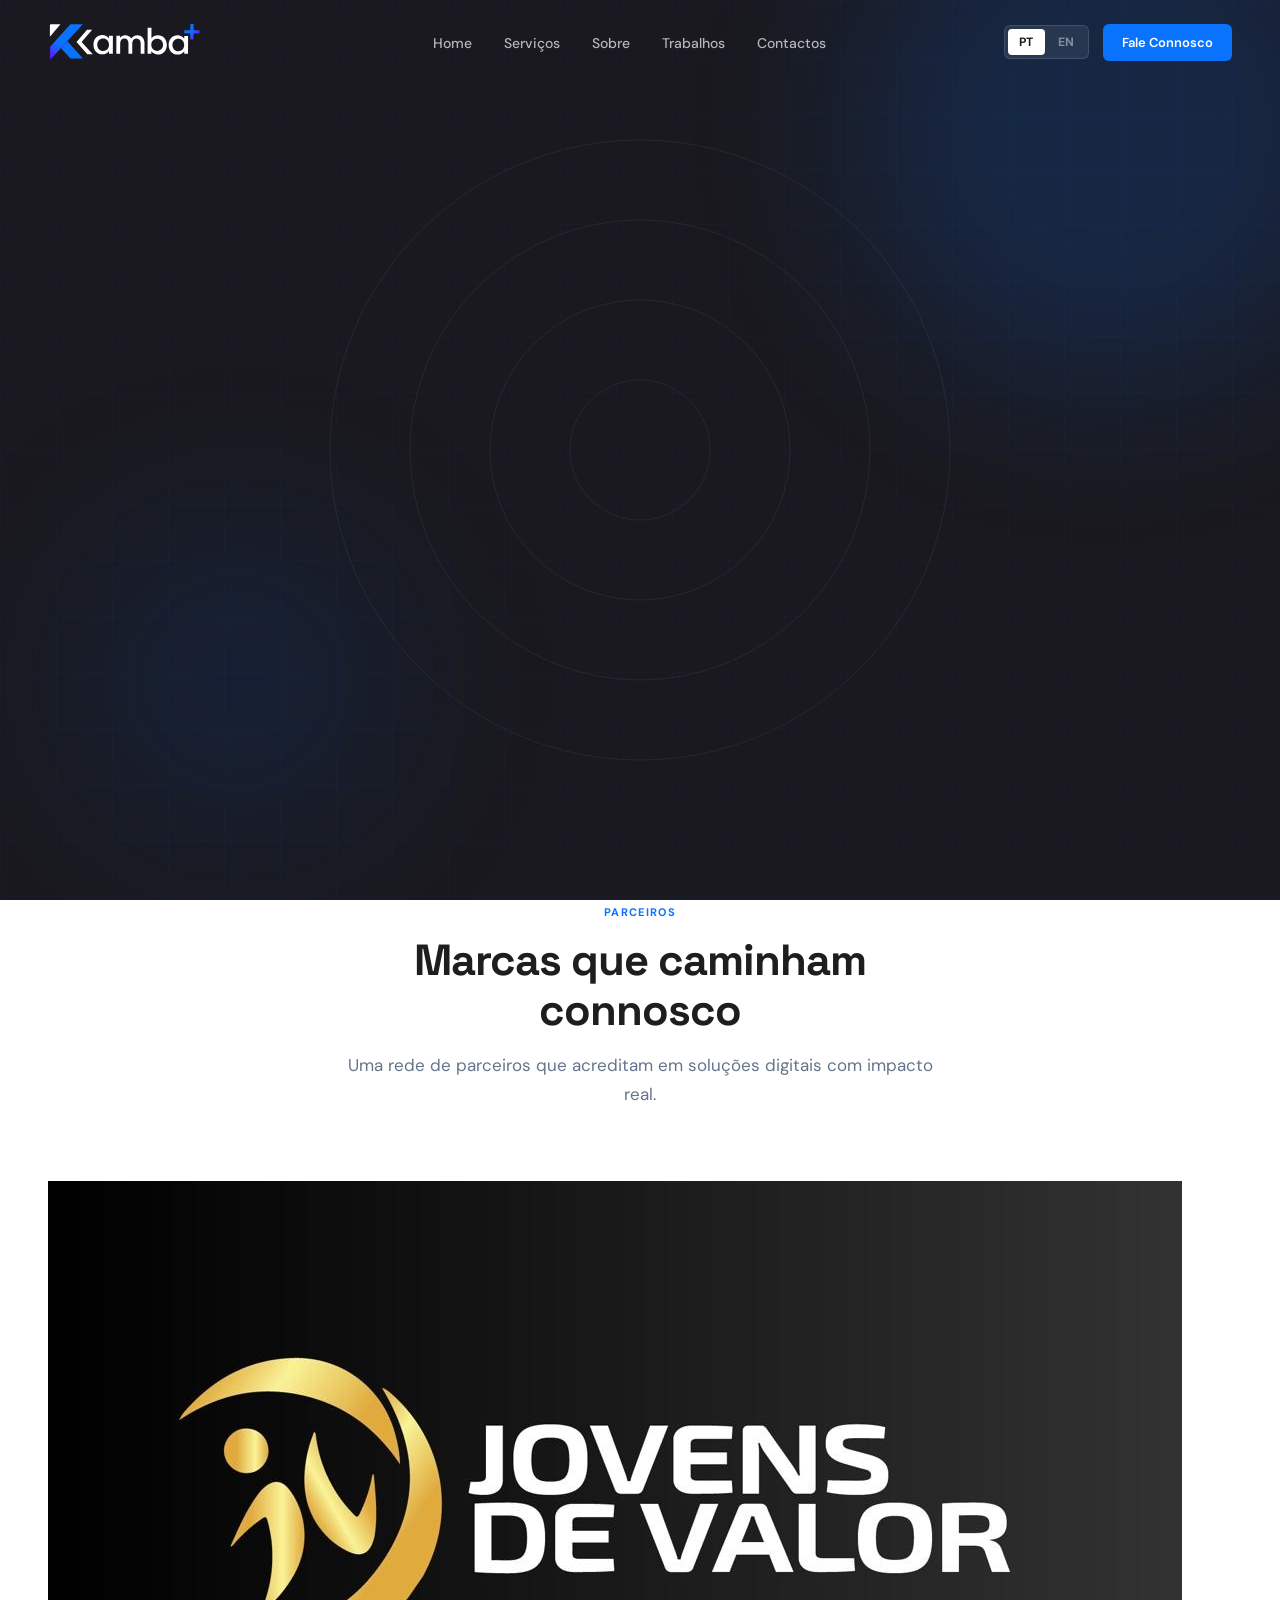
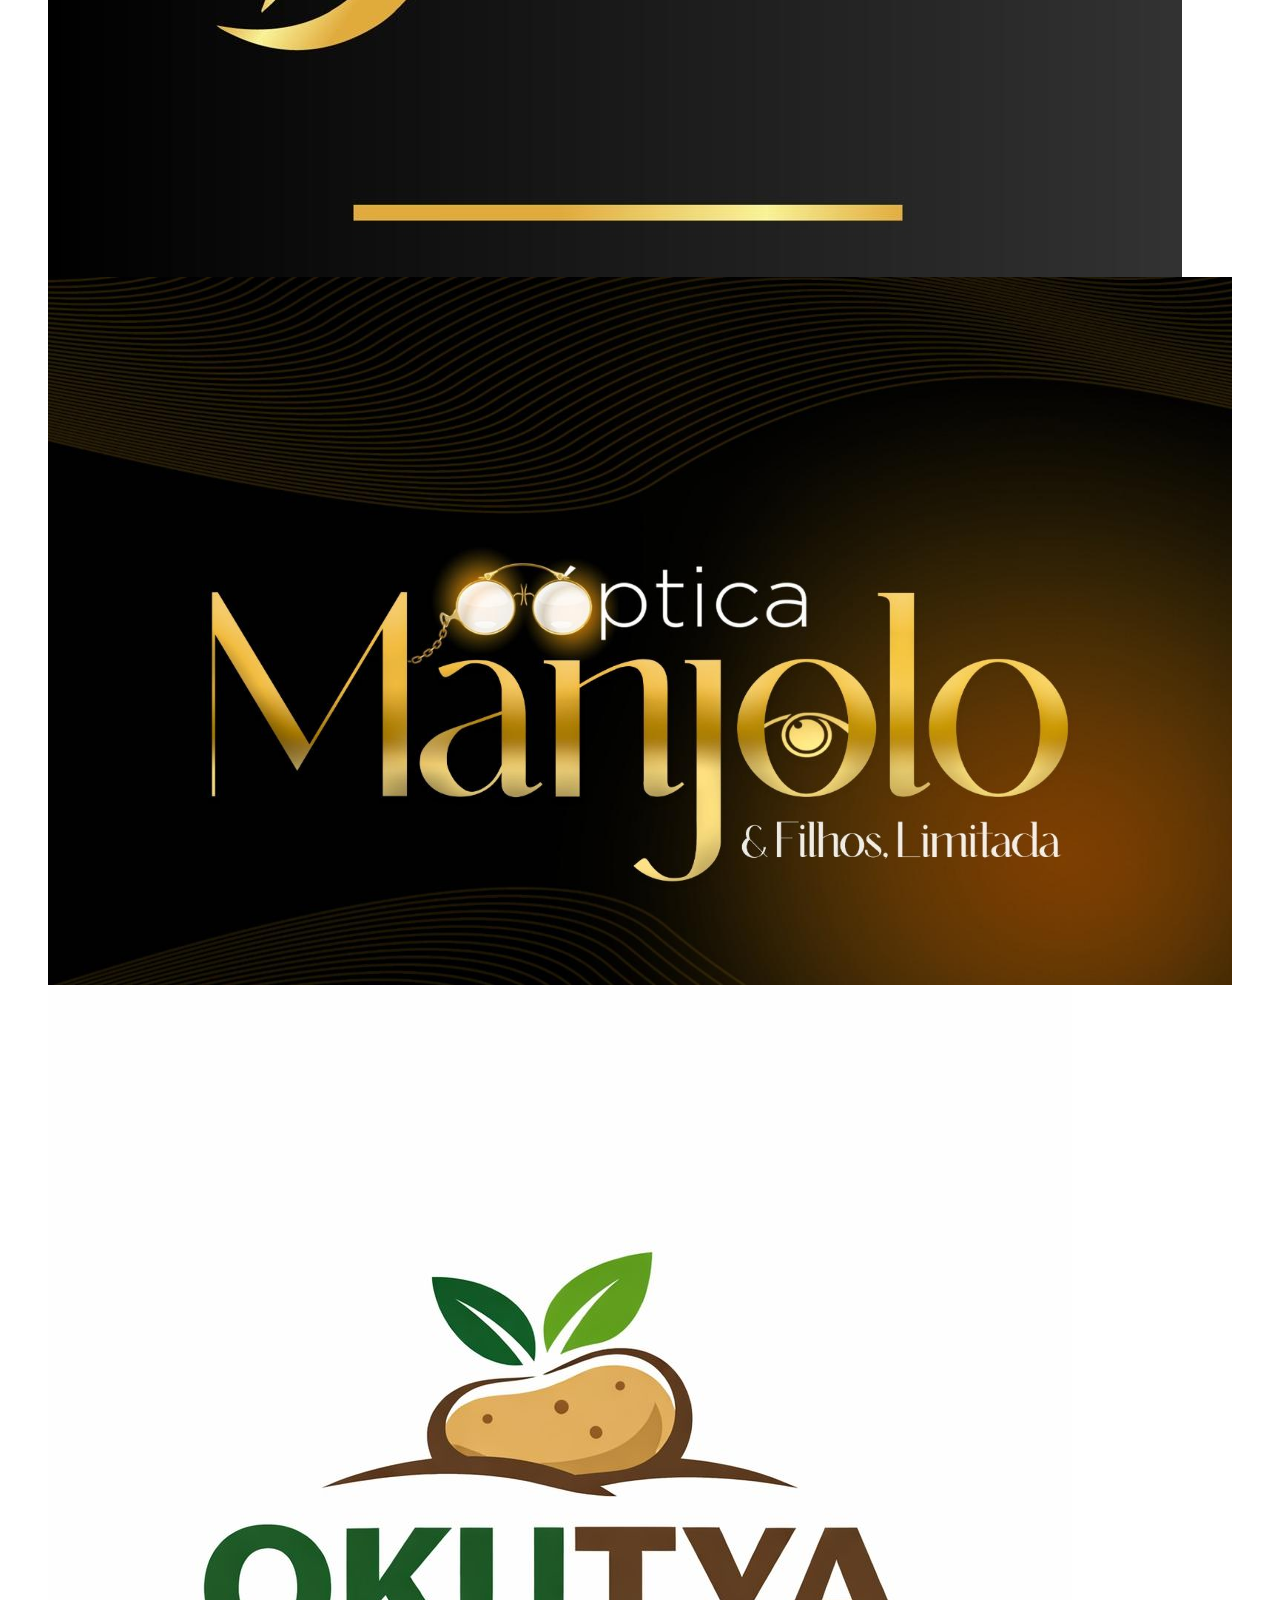
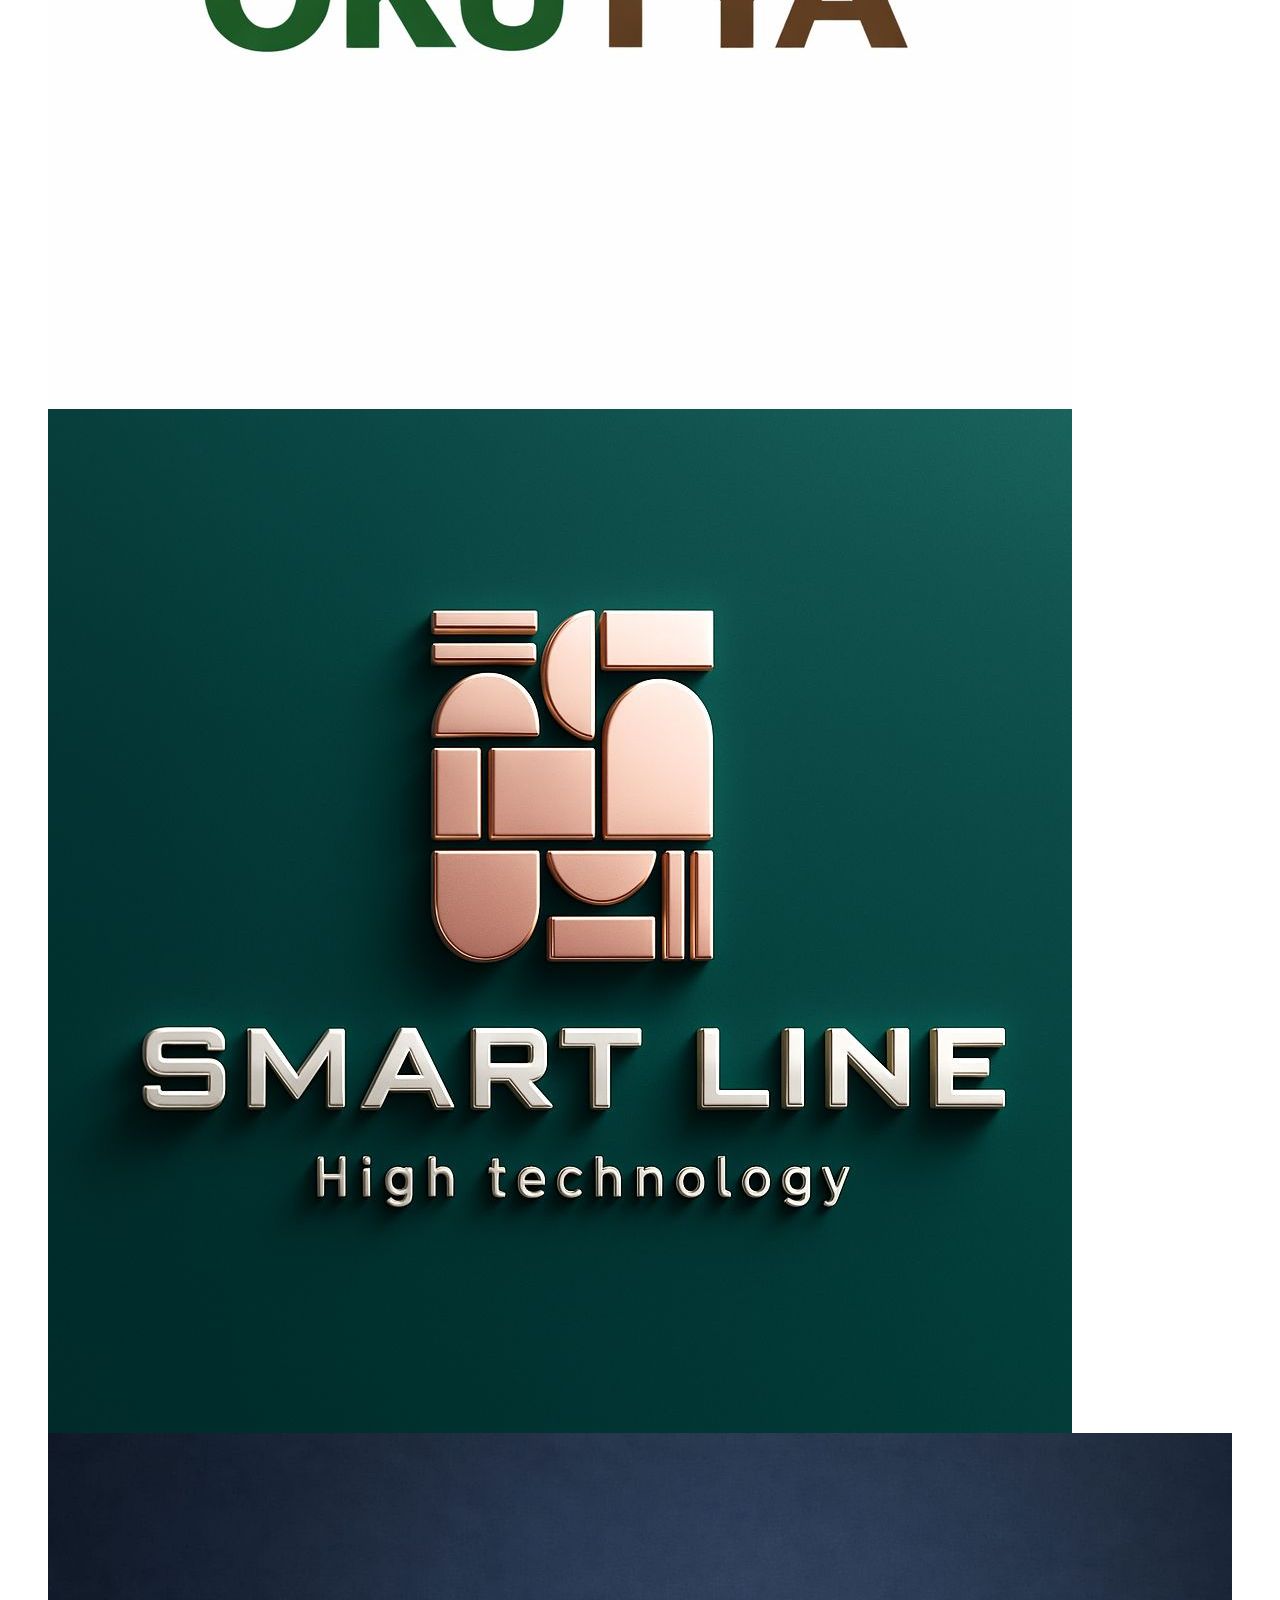
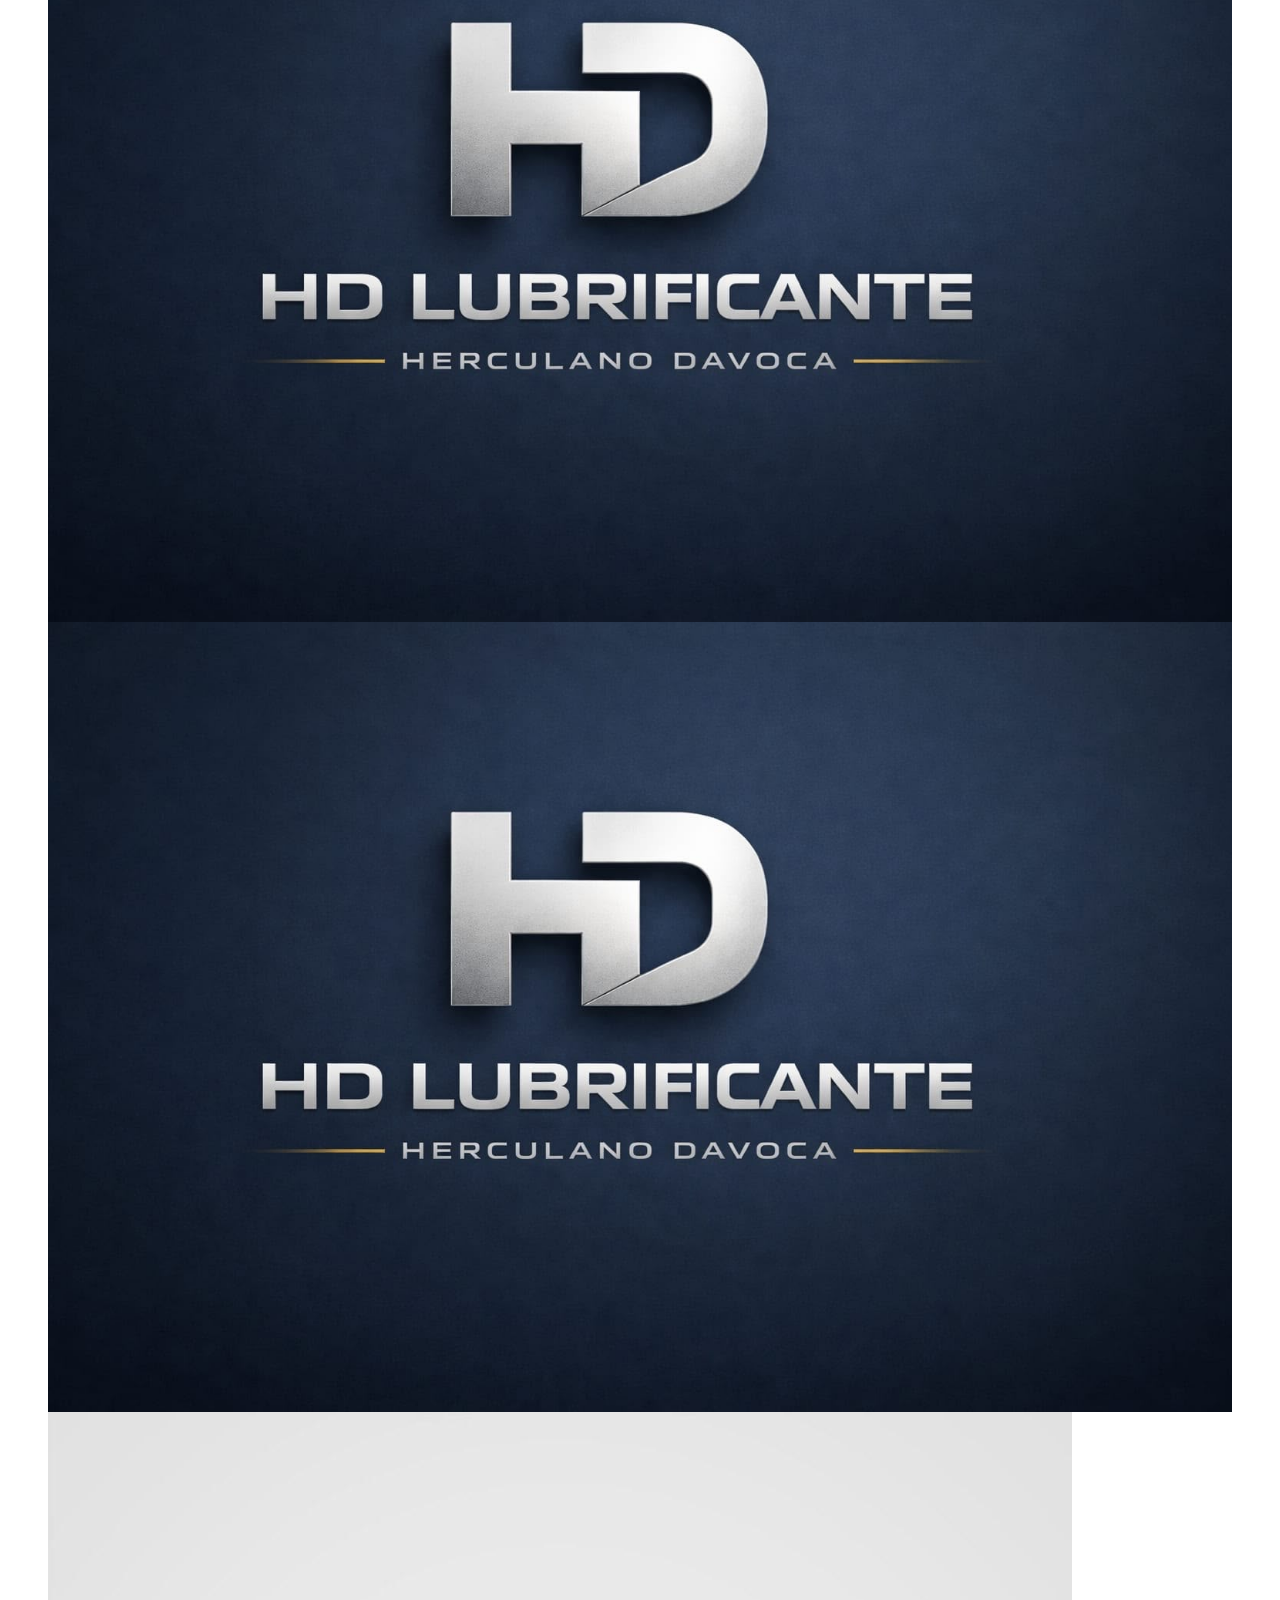
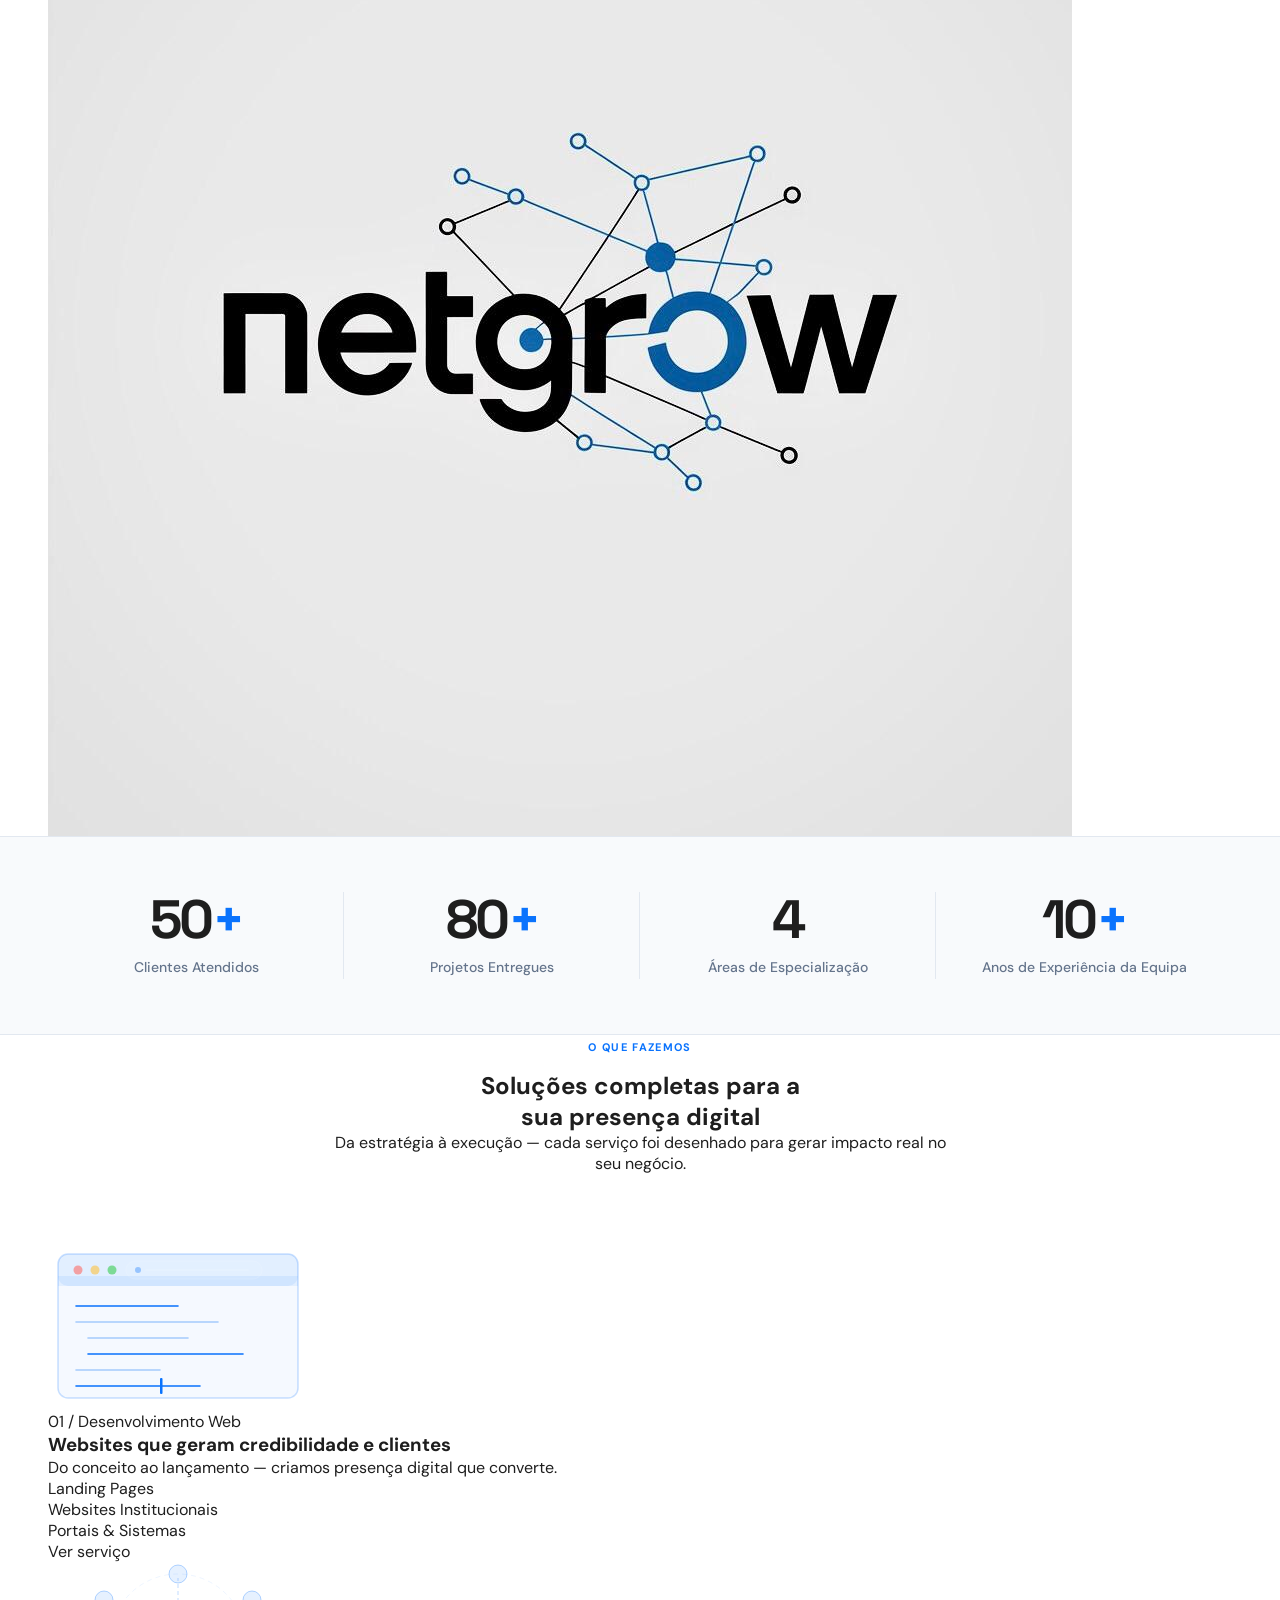
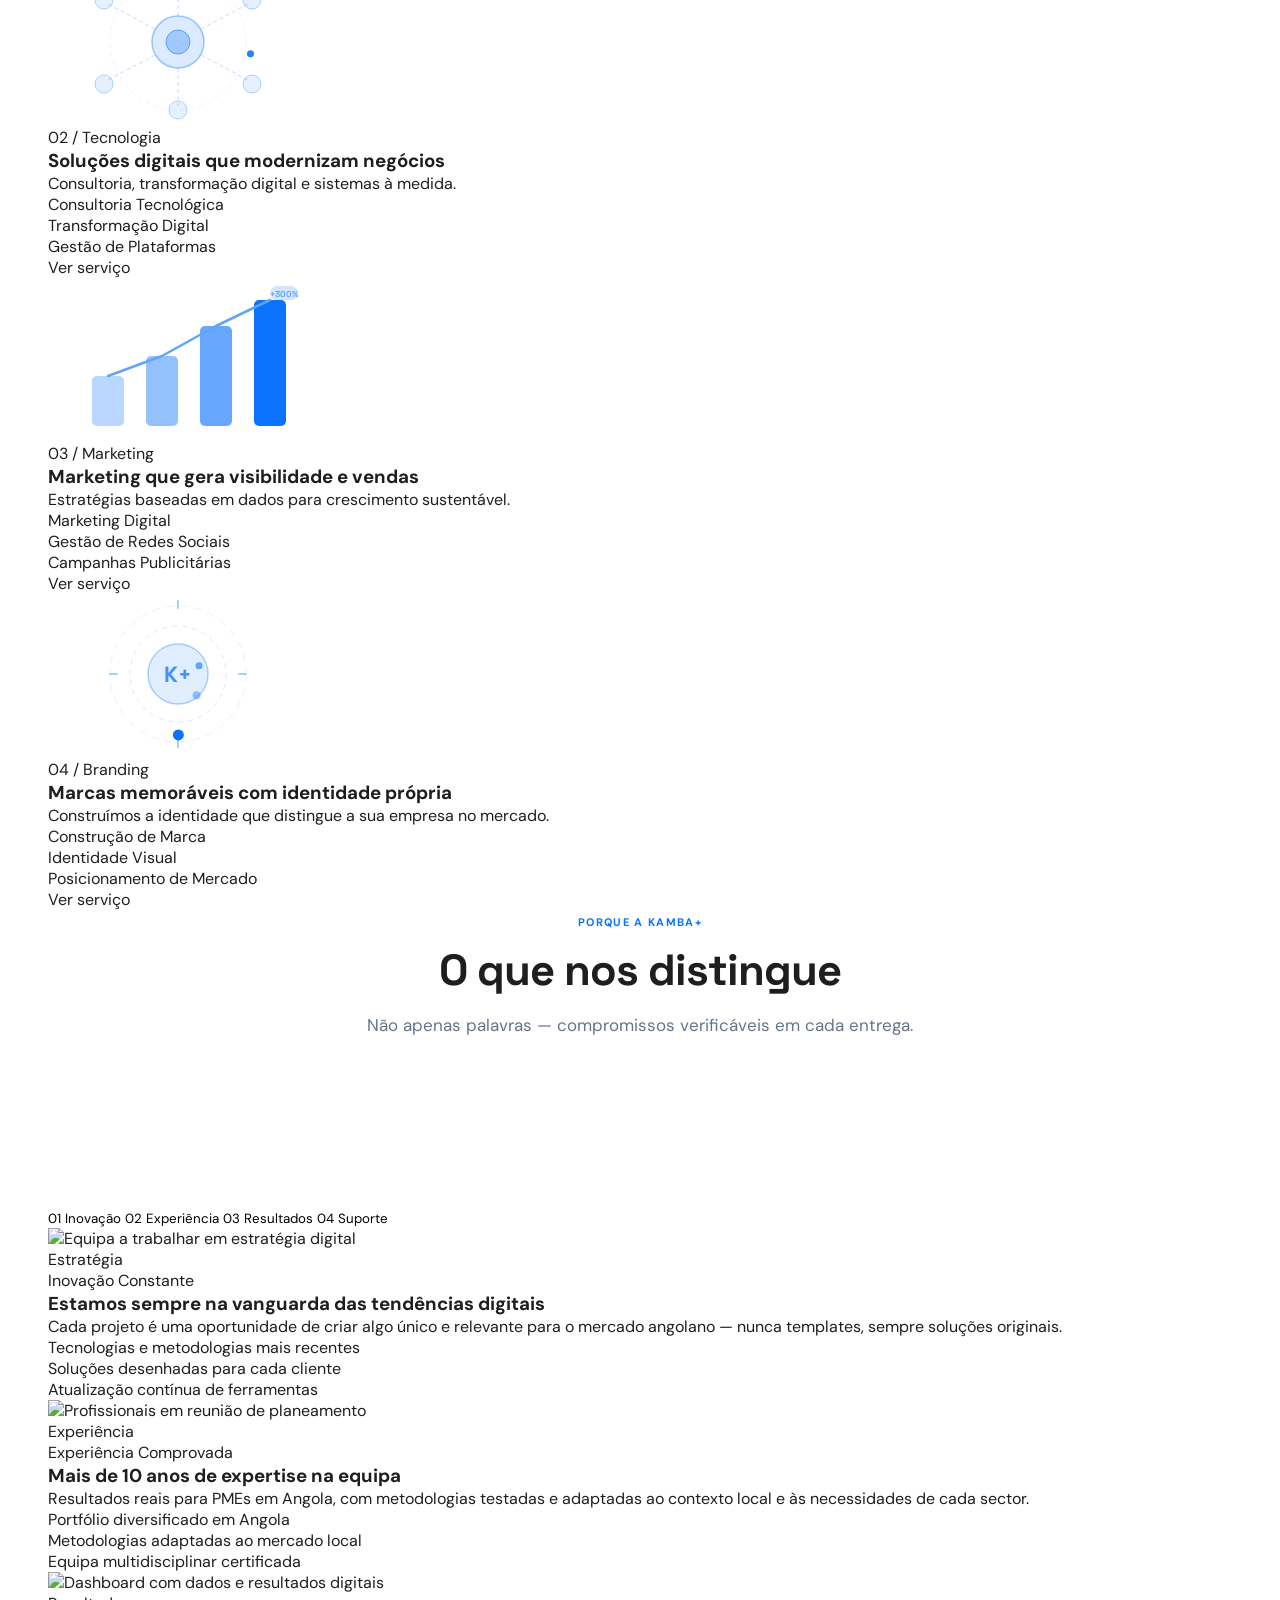
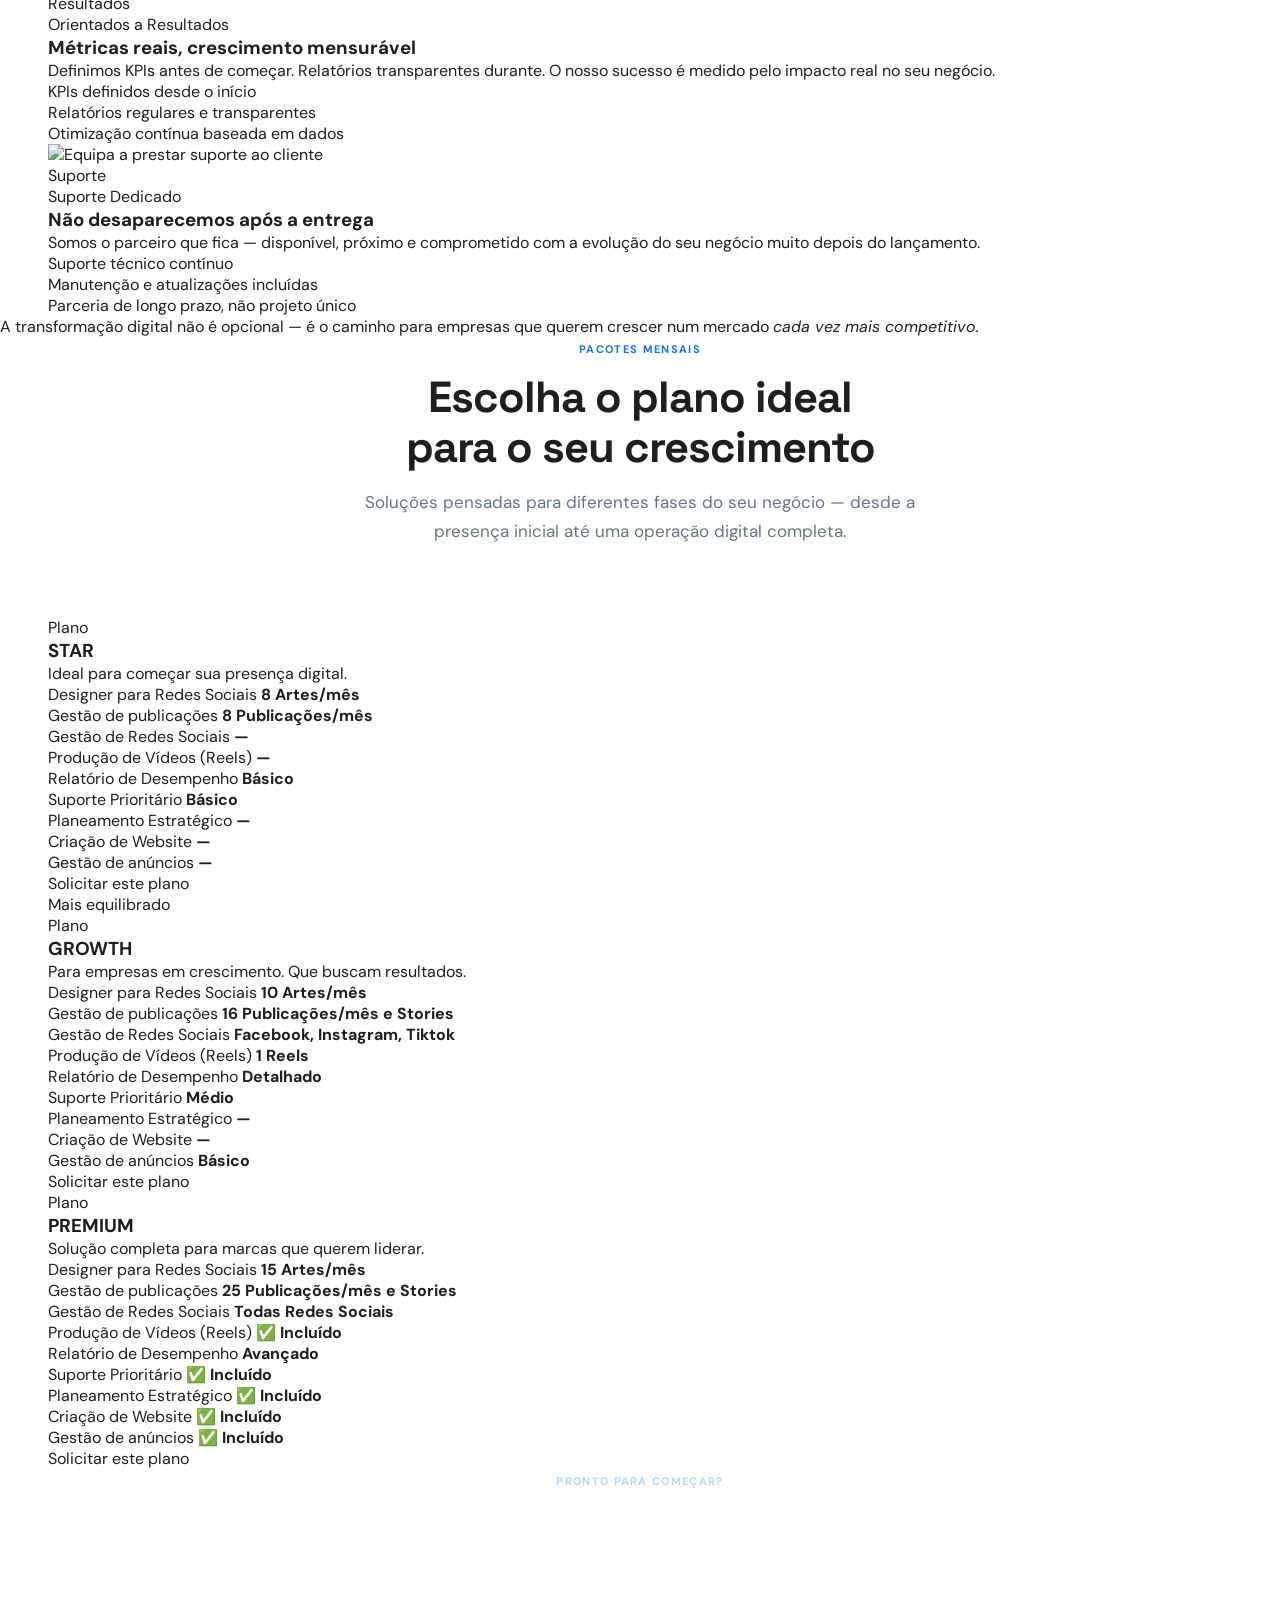
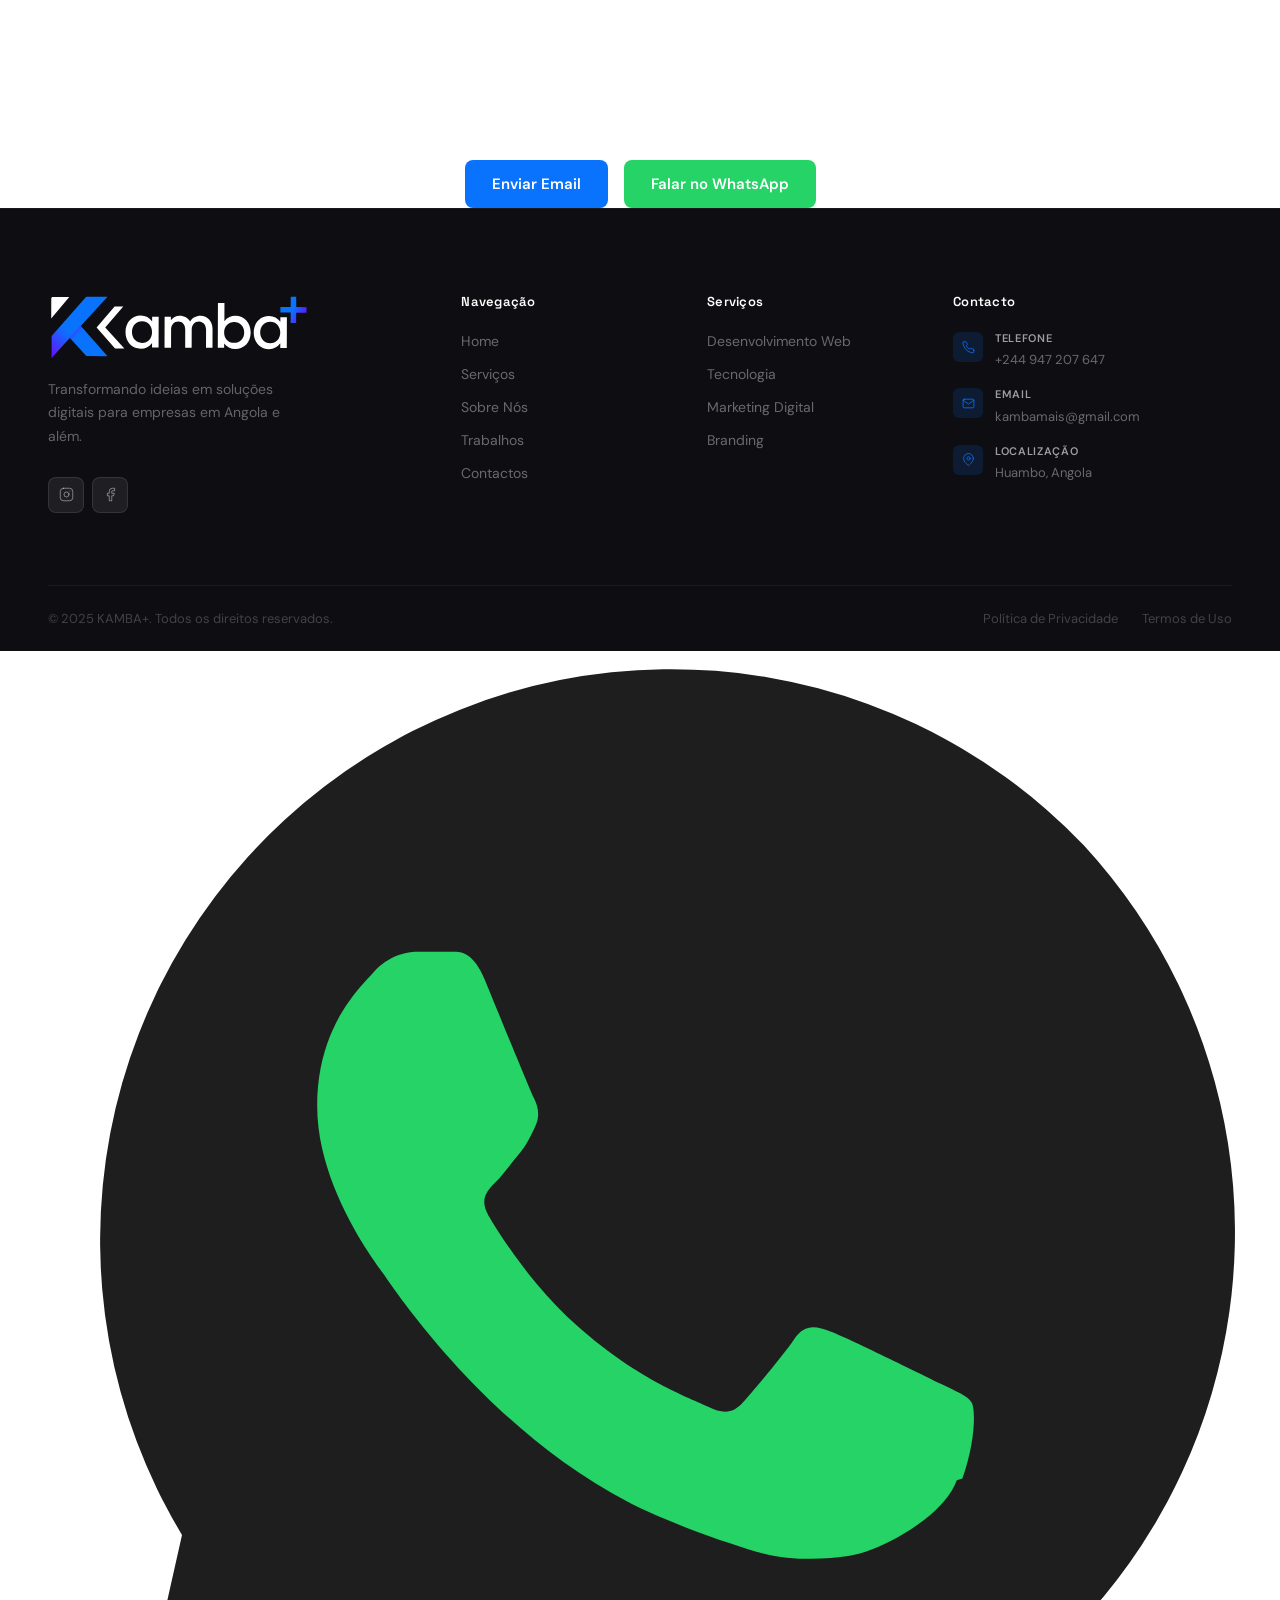
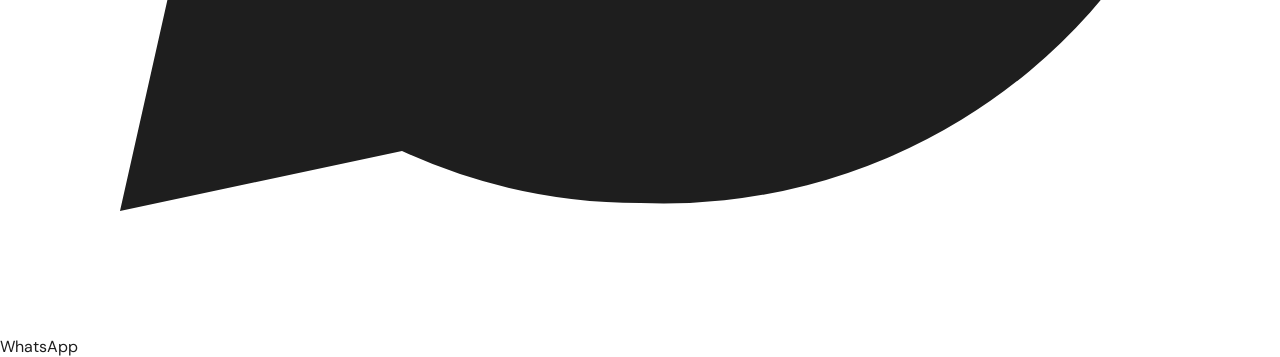
==== commit 264d14bf: "quase" ====
--- a/index.html
+++ b/index.html
@@ -1,1854 +1,1055 @@
 <!DOCTYPE html>
 
 <html lang="pt">
+
 <head>
-<meta charset="utf-8"/>
-<meta content="width=device-width, initial-scale=1.0" name="viewport"/>
-<title data-i18n="meta.home.title">KAMBA+ — Transformando Ideias em Soluções Digitais</title>
-<meta content="Agência digital especializada em tecnologia, marketing, branding e desenvolvimento de websites. Sediada em Huambo, Angola." data-i18n-content="meta.home.description" name="description"/>
-<meta content="#1A191F" name="theme-color"/>
-<link href="assets/icons/favicon2.png" rel="icon" type="image/svg+xml"/>
-<link href="assets/css/main.css" rel="stylesheet"/>
-<link href="https://fonts.googleapis.com" rel="preconnect"/>
-<link crossorigin="" href="https://fonts.gstatic.com" rel="preconnect"/>
-<link href="https://fonts.googleapis.com/css2?family=Space+Grotesk:wght@400;500;600;700&amp;family=DM+Sans:ital,opsz,wght@0,9..40,300;0,9..40,400;0,9..40,500;0,9..40,600;1,9..40,400&amp;display=swap" rel="stylesheet"/>
-<style>
-        /* ══════════════════════════════════════════
-   @VIEW TRANSITION — Page navigation morph
-══════════════════════════════════════════ */
- 
-        /* ══════════════════════════════════════════
-   REDESIGNED SECTIONS — Custom styles
-   (supplement main.css without conflict)
-══════════════════════════════════════════ */
-        :root {
-            --blue: #0A73FD;
-            --blue-dim: rgba(10, 115, 253, .10);
-            --blue-bdr: rgba(10, 115, 253, .25);
-            --ink: #1E1E1E;
-            --ink-mid: #262626;
-            --ink-deep: #1A191F;
-            --white: #FFFFFF;
-            --gray-50: #F8FAFC;
-            --gray-100: #F1F5F9;
-            --gray-200: #E2E8F0;
-            --gray-600: #64748B;
-            --fh: 'Space Grotesk', system-ui, sans-serif;
-            --fb: 'DM Sans', system-ui, sans-serif;
-            --ease: cubic-bezier(0.4, 0, 0.2, 1);
-        }
-
-        /* ── SVG CARD ANIMATIONS ─────────────────── */
-
-        /* Web Dev: code lines type in */
-        @keyframes code-type {
-
-            0%,
-            20% {
-                transform: scaleX(0);
-                opacity: 0;
-            }
-
-            50%,
-            100% {
-                transform: scaleX(1);
-                opacity: 1;
-            }
-        }
-
-        .code-l {
-            transform-origin: left center;
-            animation: code-type 3.2s ease-in-out infinite;
-            animation-delay: var(--d, 0s);
-        }
-
-        /* Cursor blink */
-        @keyframes blink {
-
-            0%,
-            49% {
-                opacity: 1;
-            }
-
-            50%,
-            100% {
-                opacity: 0;
-            }
-        }
-
-        .blink-cursor {
-            animation: blink 1.1s step-end infinite;
-        }
-
-        /* Tech: network dash flow */
-        @keyframes dash-flow {
-            to {
-                stroke-dashoffset: -24;
-            }
-        }
-
-        .net-dash {
-            animation: dash-flow 2.4s linear infinite;
-            animation-delay: var(--d, 0s);
-        }
-
-        /* Tech: hub pulse */
-        @keyframes hub-pulse {
-
-            0%,
-            100% {
-                opacity: .6;
-                transform: scale(1);
-            }
-
-            50% {
-                opacity: .25;
-                transform: scale(1.18);
-            }
-        }
-
-        .hub-ring {
-            transform-origin: 130px 80px;
-            animation: hub-pulse 2.6s ease-in-out infinite;
-        }
-
-        /* Marketing: bars grow */
-        @keyframes bar-grow {
-            from {
-                transform: scaleY(0);
-                opacity: 0;
-            }
-
-            to {
-                transform: scaleY(1);
-                opacity: 1;
-            }
-        }
-
-        .mkt-bar {
-            transform-origin: bottom center;
-            transform: scaleY(0);
-            opacity: 0;
-        }
-
-        .feat-card--mkt:hover .mkt-bar,
-        .feat-card--mkt.is-visible .mkt-bar {
-            animation: bar-grow 1s cubic-bezier(.4, 0, .2, 1) forwards;
-            animation-delay: var(--d, 0s);
-        }
-
-        /* Marketing: trend line draw */
-        @keyframes line-draw {
-            to {
-                stroke-dashoffset: 0;
-            }
-        }
-
-        .mkt-trend {
-            stroke-dashoffset: 300;
-        }
-
-        .feat-card--mkt:hover .mkt-trend,
-        .feat-card--mkt.is-visible .mkt-trend {
-            animation: line-draw 1.2s ease forwards .4s;
-        }
-
-        /* Marketing: dot appear */
-        @keyframes dot-pop {
-            from {
-                r: 0;
-                opacity: 0;
-            }
-
-            to {
-                r: 4;
-                opacity: 1;
-            }
-        }
-
-        .mkt-dot {
-            r: 0;
-            opacity: 0;
-        }
-
-        .feat-card--mkt:hover .mkt-dot,
-        .feat-card--mkt.is-visible .mkt-dot {
-            animation: dot-pop .35s ease forwards;
-            animation-delay: var(--d, .5s);
-        }
-
-        /* Branding: rings spin */
-        @keyframes spin-cw {
-            to {
-                transform: rotate(360deg);
-            }
-        }
-
-        @keyframes spin-ccw {
-            to {
-                transform: rotate(-360deg);
-            }
-        }
-
-        .ring-cw {
-            transform-origin: 130px 80px;
-            animation: spin-cw 18s linear infinite;
-        }
-
-        .ring-ccw {
-            transform-origin: 130px 80px;
-            animation: spin-ccw 11s linear infinite;
-        }
-
-        /* ── NEW SERVICES SECTION ────────────────── */
-        .new-services {
-            padding: 120px 0;
-            background: var(--white);
-        }
-
-        .feat-grid {
-            display: grid;
-            grid-template-columns: 1fr 1fr;
-            gap: 20px;
-        }
-
-        .feat-card {
-            background: var(--ink-deep);
-            border: 1px solid rgba(255, 255, 255, .07);
-            border-radius: 28px;
-            overflow: hidden;
-            position: relative;
-            cursor: pointer;
-            transition: border-color .38s var(--ease), box-shadow .38s var(--ease), transform .38s var(--ease);
-            --mx: 50%;
-            --my: 50%;
-        }
-
-        /* Spotlight follow */
-        .feat-card::before {
-            content: '';
-            position: absolute;
-            inset: 0;
-            background: radial-gradient(circle 220px at var(--mx) var(--my), rgba(10, 115, 253, .13), transparent);
-            opacity: 0;
-            transition: opacity .3s;
-            pointer-events: none;
-            border-radius: inherit;
-            z-index: 0;
-        }
-
-        .feat-card:hover {
-            border-color: rgba(10, 115, 253, .38);
-            box-shadow: 0 0 52px rgba(10, 115, 253, .12);
-            transform: translateY(-4px);
-        }
-
-        .feat-card:hover::before {
-            opacity: 1;
-        }
-
-        /* SVG area */
-        .feat-svg-area {
-            position: relative;
-            z-index: 1;
-            height: 180px;
-            background: rgba(255, 255, 255, .02);
-            border-bottom: 1px solid rgba(255, 255, 255, .06);
-            display: flex;
-            align-items: center;
-            justify-content: center;
-            overflow: hidden;
-        }
-
-        /* Subtle dot grid bg for svg area */
-        .feat-svg-area::before {
-            content: '';
-            position: absolute;
-            inset: 0;
-            background-image: radial-gradient(rgba(10, 115, 253, .08) 1px, transparent 1px);
-            background-size: 22px 22px;
-        }
-
-        .feat-svg-area svg {
-            position: relative;
-            z-index: 1;
-        }
-
-        /* Card body */
-        .feat-body {
-            position: relative;
-            z-index: 1;
-            padding: 28px 32px 32px;
-        }
-
-        .feat-cat {
-            font-family: var(--fb);
-            font-size: 11px;
-            font-weight: 700;
-            letter-spacing: .10em;
-            text-transform: uppercase;
-            color: rgba(10, 115, 253, .75);
-            margin-bottom: 10px;
-            display: block;
-        }
-
-        .feat-title {
-            font-family: var(--fh);
-            font-size: 20px;
-            font-weight: 700;
-            color: var(--white);
-            letter-spacing: -.5px;
-            line-height: 1.22;
-            margin-bottom: 10px;
-        }
-
-        .feat-desc {
-            font-size: 14px;
-            color: rgba(255, 255, 255, .48);
-            line-height: 1.70;
-            margin-bottom: 20px;
-        }
-
-        .feat-items {
-            list-style: none;
-            display: flex;
-            flex-direction: column;
-            gap: 7px;
-            margin-bottom: 22px;
-        }
-
-        .feat-items li {
-            font-size: 13px;
-            color: rgba(255, 255, 255, .55);
-            display: flex;
-            align-items: center;
-            gap: 8px;
-        }
-
-        .feat-items li::before {
-            content: '';
-            width: 5px;
-            height: 5px;
-            border-radius: 50%;
-            background: var(--blue);
-            flex-shrink: 0;
-        }
-
-        .feat-link {
-            display: inline-flex;
-            align-items: center;
-            gap: 7px;
-            font-family: var(--fb);
-            font-size: 13px;
-            font-weight: 600;
-            color: var(--blue);
-            transition: gap .28s var(--ease);
-        }
-
-        .feat-card:hover .feat-link {
-            gap: 12px;
-        }
-
-        .feat-link svg {
-            transition: transform .28s var(--ease);
-        }
-
-        .feat-card:hover .feat-link svg {
-            transform: translateX(3px);
-        }
-
-        /* ── WHY KAMBA+ V2 — Tab Panel ───────────── */
-        .why-v2 {
-            padding: 120px 0;
-            background: var(--gray-50);
-        }
-
-        .why-v2 .sec-head {
-            text-align: center;
-            max-width: 620px;
-            margin: 0 auto 64px;
-        }
-
-        .why-v2 .eyebrow {
-            display: inline-block;
-            font-family: var(--fb);
-            font-size: 11px;
-            font-weight: 700;
-            letter-spacing: .12em;
-            text-transform: uppercase;
-            color: var(--blue);
-            margin-bottom: 14px;
-        }
-
-        .why-v2 .sec-title {
-            font-family: var(--fh);
-            font-size: clamp(26px, 3.2vw, 42px);
-            font-weight: 700;
-            letter-spacing: -.9px;
-            color: var(--ink);
-            line-height: 1.18;
-            margin-bottom: 16px;
-        }
-
-        .why-v2 .sec-sub {
-            font-size: 17px;
-            color: var(--gray-600);
-            line-height: 1.70;
-        }
-
-        .why-panel {
-            display: grid;
-            grid-template-columns: 260px 1fr;
-            border: 1px solid var(--gray-200);
-            border-radius: 28px;
-            overflow: hidden;
-            box-shadow: 0 8px 40px rgba(0, 0, 0, .06);
-        }
-
-        .why-tabs {
-            background: var(--white);
-            border-right: 1px solid var(--gray-200);
-            display: flex;
-            flex-direction: column;
-        }
-
-        .why-tab {
-            padding: 28px 24px;
-            text-align: left;
-            border-bottom: 1px solid var(--gray-200);
-            display: flex;
-            align-items: center;
-            gap: 16px;
-            cursor: pointer;
-            background: transparent;
-            border-left: 3px solid transparent;
-            transition: background .25s var(--ease), border-color .25s var(--ease);
-            position: relative;
-        }
-
-        .why-tab:last-child {
-            border-bottom: none;
-        }
-
-        .why-tab.is-active {
-            background: var(--gray-50);
-            border-left-color: var(--blue);
-        }
-
-        .why-tab__ico {
-            width: 40px;
-            height: 40px;
-            border-radius: 10px;
-            background: var(--blue-dim);
-            border: 1px solid var(--blue-bdr);
-            display: flex;
-            align-items: center;
-            justify-content: center;
-            flex-shrink: 0;
-            transition: background .25s, border-color .25s;
-        }
-
-        .why-tab__ico svg {
-            width: 18px;
-            height: 18px;
-            stroke: var(--blue);
-        }
-
-        .why-tab.is-active .why-tab__ico {
-            background: var(--blue);
-            border-color: var(--blue);
-        }
-
-        .why-tab.is-active .why-tab__ico svg {
-            stroke: var(--white);
-        }
-
-        .why-tab__text {}
-
-        .why-tab__num {
-            font-family: var(--fb);
-            font-size: 10px;
-            font-weight: 700;
-            letter-spacing: .10em;
-            text-transform: uppercase;
-            color: var(--blue);
-            display: block;
-            margin-bottom: 3px;
-        }
-
-        .why-tab__name {
-            font-family: var(--fh);
-            font-size: 14px;
-            font-weight: 600;
-            color: var(--gray-600);
-            transition: color .25s;
-        }
-
-        .why-tab.is-active .why-tab__name {
-            color: var(--ink);
-        }
-
-        /* Content panels */
-        .why-panels {
-            position: relative;
-            min-height: 420px;
-        }
-
-        .why-pane {
-            position: absolute;
-            inset: 0;
-            opacity: 0;
-            pointer-events: none;
-            transition: opacity .38s var(--ease);
-            display: grid;
-            grid-template-columns: 1fr 1fr;
-            overflow: hidden;
-        }
-
-        .why-pane.is-active {
-            opacity: 1;
-            pointer-events: auto;
-        }
-
-        .why-pane__visual {
-            background: var(--ink-deep);
-            display: flex;
-            align-items: center;
-            justify-content: center;
-            padding: 48px;
-            position: relative;
-            overflow: hidden;
-        }
-
-        /* Grid texture in pane visual */
-        .why-pane__visual::before {
-            content: '';
-            position: absolute;
-            inset: 0;
-            background-image:
-                linear-gradient(rgba(10, 115, 253, .05) 1px, transparent 1px),
-                linear-gradient(90deg, rgba(10, 115, 253, .05) 1px, transparent 1px);
-            background-size: 40px 40px;
-        }
-
-        .why-pane__visual svg {
-            position: relative;
-            z-index: 1;
-        }
-
-        .why-pane__body {
-            padding: 52px 48px;
-            display: flex;
-            flex-direction: column;
-            justify-content: center;
-        }
-
-        .why-pane__tag {
-            font-family: var(--fb);
-            font-size: 11px;
-            font-weight: 700;
-            letter-spacing: .10em;
-            text-transform: uppercase;
-            color: var(--blue);
-            margin-bottom: 12px;
-            display: block;
-        }
-
-        .why-pane__title {
-            font-family: var(--fh);
-            font-size: 26px;
-            font-weight: 700;
-            letter-spacing: -.6px;
-            color: var(--ink);
-            line-height: 1.25;
-            margin-bottom: 16px;
-        }
-
-        .why-pane__desc {
-            font-size: 16px;
-            color: var(--gray-600);
-            line-height: 1.75;
-            margin-bottom: 28px;
-        }
-
-        .why-pane__points {
-            list-style: none;
-            display: flex;
-            flex-direction: column;
-            gap: 10px;
-        }
-
-        .why-pane__points li {
-            font-size: 14px;
-            font-weight: 500;
-            color: var(--ink);
-            display: flex;
-            align-items: center;
-            gap: 10px;
-        }
-
-        .why-pane__points li::before {
-            content: '';
-            width: 22px;
-            height: 22px;
-            border-radius: 7px;
-            flex-shrink: 0;
-            background: var(--blue-dim);
-            border: 1px solid var(--blue-bdr);
-            background-image: url("data:image/svg+xml,%3Csvg xmlns='http://www.w3.org/2000/svg' width='12' height='12' viewBox='0 0 24 24' fill='none' stroke='%230A73FD' stroke-width='2.5' stroke-linecap='round' stroke-linejoin='round'%3E%3Cpolyline points='20 6 9 17 4 12'/%3E%3C/svg%3E");
-            background-repeat: no-repeat;
-            background-position: center;
-        }
-
-        /* Why pane SVG animations */
-        @keyframes pane-float-a {
-
-            0%,
-            100% {
-                transform: translateY(0)
-            }
-
-            50% {
-                transform: translateY(-8px)
-            }
-        }
-
-        @keyframes pane-float-b {
-
-            0%,
-            100% {
-                transform: translateY(-4px)
-            }
-
-            50% {
-                transform: translateY(6px)
-            }
-        }
-
-        .pane-svg-a {
-            animation: pane-float-a 3.4s ease-in-out infinite;
-        }
-
-        .pane-svg-b {
-            animation: pane-float-b 2.8s ease-in-out infinite .6s;
-        }
-
-        @keyframes spark-draw {
-            to {
-                stroke-dashoffset: 0;
-            }
-        }
-
-        .spark-line {
-            stroke-dasharray: 40;
-            stroke-dashoffset: 40;
-            animation: spark-draw .8s ease forwards;
-            animation-delay: var(--d, 0s);
-        }
-
-        .why-pane.is-active .spark-line {
-            animation-play-state: running;
-        }
-
-        @keyframes shield-fill {
-            from {
-                opacity: 0;
-                transform: scale(.85);
-            }
-
-            to {
-                opacity: 1;
-                transform: scale(1);
-            }
-        }
-
-        .shield-fill {
-            animation: shield-fill .6s ease forwards;
-            opacity: 0;
-        }
-
-        .why-pane.is-active .shield-fill {
-            animation-play-state: running;
-        }
-
-        /* ── PARALLAX BELT ───────────────────────── */
-        .para-belt {
-            position: relative;
-            height: 420px;
-            overflow: hidden;
-            display: flex;
-            align-items: center;
-            justify-content: center;
-        }
-
-        .para-belt__img {
-            position: absolute;
-            inset: -80px 0;
-            will-change: transform;
-        }
-
-        .para-belt__img img {
-            width: 100%;
-            height: 100%;
-            object-fit: cover;
-        }
-
-        .para-belt__overlay {
-            position: absolute;
-            inset: 0;
-            background: linear-gradient(to bottom,
-                    rgba(15, 14, 20, .82) 0%,
-                    rgba(15, 14, 20, .78) 50%,
-                    rgba(15, 14, 20, .88) 100%);
-        }
-
-        .para-belt__inner {
-            position: relative;
-            z-index: 1;
-            text-align: center;
-            max-width: 780px;
-            padding: 0 48px;
-        }
-
-        .para-belt__rule {
-            width: 40px;
-            height: 2px;
-            background: var(--blue);
-            margin: 0 auto 32px;
-            opacity: .7;
-        }
-
-        .para-belt__quote {
-            font-family: var(--fh);
-            font-size: clamp(22px, 3.2vw, 38px);
-            font-weight: 700;
-            color: var(--white);
-            letter-spacing: -1px;
-            line-height: 1.25;
-            font-style: normal;
-        }
-
-        .para-belt__quote em {
-            font-style: normal;
-            background: linear-gradient(110deg, #93C5FD, var(--blue));
-            -webkit-background-clip: text;
-            -webkit-text-fill-color: transparent;
-            background-clip: text;
-        }
-
-        /* ── PROCESS V2 — Draw path timeline ────── */
-        .proc-v2 {
-            padding: 120px 0;
-            background: var(--white);
-        }
-
-        .proc-v2 .sec-head {
-            text-align: center;
-            max-width: 580px;
-            margin: 0 auto 72px;
-        }
-
-        .proc-v2 .eyebrow {
-            display: inline-block;
-            font-family: var(--fb);
-            font-size: 11px;
-            font-weight: 700;
-            letter-spacing: .12em;
-            text-transform: uppercase;
-            color: var(--blue);
-            margin-bottom: 14px;
-        }
-
-        .proc-v2 .sec-title {
-            font-family: var(--fh);
-            font-size: clamp(26px, 3.2vw, 42px);
-            font-weight: 700;
-            letter-spacing: -.9px;
-            color: var(--ink);
-            line-height: 1.18;
-            margin-bottom: 16px;
-        }
-
-        .proc-v2 .sec-sub {
-            font-size: 17px;
-            color: var(--gray-600);
-            line-height: 1.70;
-        }
-
-        .proc-body-v2 {
-            display: grid;
-            grid-template-columns: 80px 1fr;
-            gap: 0 48px;
-            align-items: start;
-            position: relative;
-        }
-
-        /* Animated SVG path column */
-        .proc-path-col {
-            position: sticky;
-            top: 50vh;
-            display: flex;
-            justify-content: center;
-        }
-
-        .proc-path-svg {
-            width: 56px;
-            overflow: visible;
-        }
-
-        /* Steps column */
-        .proc-steps-col {
-            display: flex;
-            flex-direction: column;
-            gap: 0;
-        }
-
-        .proc-item-v2 {
-            padding: 48px 0 52px;
-            border-bottom: 1px solid var(--gray-200);
-            position: relative;
-        }
-
-        .proc-item-v2:last-child {
-            border-bottom: none;
-            padding-bottom: 0;
-        }
-
-        .proc-step-tag-v2 {
-            font-family: var(--fb);
-            font-size: 11px;
-            font-weight: 700;
-            letter-spacing: .12em;
-            text-transform: uppercase;
-            color: var(--blue);
-            margin-bottom: 8px;
-        }
-
-        .proc-step-title-v2 {
-            font-family: var(--fh);
-            font-size: 22px;
-            font-weight: 700;
-            letter-spacing: -.5px;
-            color: var(--ink);
-            margin-bottom: 12px;
-        }
-
-        .proc-step-desc-v2 {
-            font-size: 16px;
-            color: var(--gray-600);
-            line-height: 1.72;
-            max-width: 560px;
-        }
-
-        /* ── CTA V2 — Animated gradient ─────────── */
-        @keyframes gradient-shift {
-
-            0%,
-            100% {
-                background-position: 0% 50%;
-            }
-
-            50% {
-                background-position: 100% 50%;
-            }
-        }
-
-        @keyframes kplus-float {
-
-            0%,
-            100% {
-                transform: translateY(0) rotate(-4deg);
-                opacity: .06;
-            }
-
-            50% {
-                transform: translateY(-18px) rotate(-4deg);
-                opacity: .10;
-            }
-        }
-
-        .cta-v2 {
-            padding: 128px 0;
-            position: relative;
-            overflow: hidden;
-            background: linear-gradient(-40deg, #0A0E18, #061030, #0A0E18, #030A28);
-            background-size: 400% 400%;
-            animation: gradient-shift 9s ease infinite;
-        }
-
-        .cta-v2::after {
-            content: 'K+';
-            position: absolute;
-            bottom: -40px;
-            right: 4%;
-            z-index: 0;
-            font-family: var(--fh);
-            font-size: clamp(220px, 22vw, 340px);
-            font-weight: 700;
-            letter-spacing: -10px;
-            color: var(--white);
-            line-height: 1;
-            animation: kplus-float 6s ease-in-out infinite;
-            pointer-events: none;
-        }
-
-        /* Radial from bottom glow */
-        .cta-v2::before {
-            content: '';
-            position: absolute;
-            inset: 0;
-            background: radial-gradient(ellipse 65% 70% at 50% 110%, rgba(10, 115, 253, .28), transparent 68%);
-            pointer-events: none;
-        }
-
-        .cta-v2 .cta-rings {
-            position: absolute;
-            left: 50%;
-            top: 50%;
-            transform: translate(-50%, -50%);
-            width: 720px;
-            height: 720px;
-            pointer-events: none;
-            opacity: .04;
-        }
-
-        .cta-v2 .cta-inner {
-            position: relative;
-            z-index: 1;
-            text-align: center;
-            max-width: 700px;
-            margin: 0 auto;
-        }
-
-        .cta-v2 .cta-pre {
-            display: inline-block;
-            font-size: 11px;
-            font-weight: 700;
-            letter-spacing: .12em;
-            text-transform: uppercase;
-            color: rgba(147, 197, 253, .72);
-            margin-bottom: 24px;
-        }
-
-        .cta-v2 .cta-title {
-            font-family: var(--fh);
-            font-size: clamp(30px, 4.5vw, 54px);
-            font-weight: 700;
-            color: var(--white);
-            letter-spacing: -1.8px;
-            line-height: 1.10;
-            margin-bottom: 20px;
-        }
-
-        .cta-v2 .cta-title em {
-            font-style: normal;
-            background: linear-gradient(100deg, #93C5FD, var(--blue));
-            -webkit-background-clip: text;
-            -webkit-text-fill-color: transparent;
-            background-clip: text;
-        }
-
-        .cta-v2 .cta-sub {
-            font-size: 17px;
-            color: rgba(255, 255, 255, .46);
-            line-height: 1.72;
-            margin-bottom: 48px;
-        }
-
-        .cta-v2 .cta-btns {
-            display: flex;
-            align-items: center;
-            justify-content: center;
-            gap: 14px;
-            flex-wrap: wrap;
-        }
-
-        .btn-wa {
-            display: inline-flex;
-            align-items: center;
-            gap: 9px;
-            background: #25D366;
-            color: var(--white);
-            font-family: var(--fb);
-            font-size: 15px;
-            font-weight: 600;
-            padding: 13px 26px;
-            border-radius: 8px;
-            text-decoration: none;
-            transition: all .3s var(--ease);
-        }
-
-        .btn-wa:hover {
-            background: #22c55e;
-            box-shadow: 0 8px 28px rgba(37, 211, 102, .35);
-            transform: translateY(-2px);
-        }
-
-        /* ── RESPONSIVE NEW SECTIONS ─────────────── */
-        @media (max-width:1024px) {
-            .feat-grid {
-                grid-template-columns: 1fr;
-            }
-
-            .why-panel {
-                grid-template-columns: 220px 1fr;
-            }
-
-            .why-pane {
-                grid-template-columns: 1fr 1fr;
-            }
-
-            .proc-body-v2 {
-                grid-template-columns: 1fr;
-                gap: 0;
-            }
-
-            .proc-path-col {
-                display: none;
-            }
-        }
-
-        @media (max-width:768px) {
-
-            .new-services,
-            .why-v2,
-            .proc-v2 {
-                padding: 80px 0;
-            }
-
-            .why-panel {
-                grid-template-columns: 1fr;
-                border-radius: 20px;
-            }
-
-            .why-tabs {
-                flex-direction: row;
-                overflow-x: auto;
-                border-right: none;
-                border-bottom: 1px solid var(--gray-200);
-            }
-
-            .why-tab {
-                min-width: 140px;
-                border-bottom: none;
-                border-left: none;
-                border-bottom: 3px solid transparent;
-            }
-
-            .why-tab.is-active {
-                border-left-color: transparent;
-                border-bottom-color: var(--blue);
-                background: var(--gray-50);
-            }
-
-            .why-panels {
-                min-height: 560px;
-            }
-
-            .why-pane {
-                grid-template-columns: 1fr;
-                position: relative;
-                top: auto;
-            }
-
-            .why-pane__visual {
-                height: 200px;
-            }
-
-            .para-belt {
-                height: 320px;
-            }
-
-            .para-belt__inner {
-                padding: 0 24px;
-            }
-
-            .feat-svg-area {
-                height: 150px;
-            }
-
-            .proc-item-v2 {
-                padding: 36px 0 40px;
-            }
-
-            .cta-v2 {
-                padding: 80px 0;
-            }
-
-            .cta-v2::after {
-                display: none;
-            }
-        }
-
-        @media (max-width:480px) {
-            .feat-body {
-                padding: 24px;
-            }
-
-            .why-pane__body {
-                padding: 32px 24px;
-            }
-        }
-    </style>
+    <meta charset="utf-8" />
+    <meta content="width=device-width, initial-scale=1.0" name="viewport" />
+    <title data-i18n="meta.home.title">KAMBA+ — Transformando Ideias em Soluções Digitais</title>
+    <meta
+        content="Agência digital especializada em tecnologia, marketing, branding e desenvolvimento de websites. Sediada em Huambo, Angola."
+        data-i18n-content="meta.home.description" name="description" />
+    <meta content="#1A191F" name="theme-color" />
+    <link href="assets/icons/favicon2.png" rel="icon" type="image/svg+xml" />
+    <link href="assets/css/main.css" rel="stylesheet" />
+    <link href="https://fonts.googleapis.com" rel="preconnect" />
+    <link crossorigin="" href="https://fonts.gstatic.com" rel="preconnect" />
+    <link
+        href="https://fonts.googleapis.com/css2?family=Space+Grotesk:wght@400;500;600;700&amp;family=DM+Sans:ital,opsz,wght@0,9..40,300;0,9..40,400;0,9..40,500;0,9..40,600;1,9..40,400&amp;display=swap"
+        rel="stylesheet" />
 </head>
+
 <body>
-<!-- ══════════════════════════
+    <!-- ══════════════════════════
   NAVBAR (unchanged)
 ══════════════════════════ -->
-<nav aria-label="Navegação principal" class="nav" data-i18n-aria-label="aria.nav.main" id="nav">
-<div class="wrap">
-<div class="nav__row">
-<a aria-label="KAMBA+ — Início" class="nav__logo" data-i18n-aria-label="aria.logo.home" href="#inicio">
-<img alt="KAMBA+ logo" class="nav__logo-img" height="40px" src="assets/icons/logo.svg"/>
-</a>
-<ul class="nav__menu" role="list">
-<li><a data-i18n="nav.home" href="#inicio">Home</a></li>
-<li><a data-i18n="nav.services" href="services.html">Serviços</a></li>
-<li><a data-i18n="nav.about" href="about.html">Sobre</a></li>
-<li><a data-i18n="nav.contacts" href="#contactos">Contactos</a></li>
-</ul>
-<div class="nav__controls">
-<div aria-label="Selecionar idioma" class="nav__lang" data-i18n-aria-label="nav.lang.label" role="group">
-<button aria-pressed="true" class="on" data-lang-btn="pt" id="lang-pt">PT</button>
-<button aria-pressed="false" data-lang-btn="en" id="lang-en">EN</button>
-</div>
-<a class="btn btn-primary btn-sm" data-i18n="nav.cta" href="#contactos">
+    <nav aria-label="Navegação principal" class="nav" data-i18n-aria-label="aria.nav.main" id="nav">
+        <div class="wrap">
+            <div class="nav__row">
+                <a aria-label="KAMBA+ — Início" class="nav__logo" data-i18n-aria-label="aria.logo.home" href="#inicio">
+                    <img alt="KAMBA+ logo" class="nav__logo-img" height="40px" src="assets/icons/logo.svg" />
+                </a>
+                <ul class="nav__menu" role="list">
+                    <li><a data-i18n="nav.home" href="#inicio">Home</a></li>
+                    <li><a data-i18n="nav.services" href="services.html">Serviços</a></li>
+                    <li><a data-i18n="nav.about" href="about.html">Sobre</a></li>
+                      <li><a    data-i18n="nav.projects" href="projects.html">Trabalhos</a></li>
+                    <li><a data-i18n="nav.contacts" href="#contactos">Contactos</a></li>
+                </ul>
+                <div class="nav__controls">
+                    <div aria-label="Selecionar idioma" class="nav__lang" data-i18n-aria-label="nav.lang.label"
+                        role="group">
+                        <button aria-pressed="true" class="on" data-lang-btn="pt" id="lang-pt">PT</button>
+                        <button aria-pressed="false" data-lang-btn="en" id="lang-en">EN</button>
+                    </div>
+                    <a class="btn btn-primary btn-sm" data-i18n="nav.cta" href="#contactos">
                         Fale Connosco
                         <svg aria-hidden="true" fill="none" height="13" viewbox="0 0 14 14" width="13">
-<path d="M2 7h10M8 3l4 4-4 4" stroke="currentColor" stroke-linecap="round" stroke-linejoin="round" stroke-width="1.6"></path>
-</svg>
-</a>
-<button aria-controls="drawer" aria-expanded="false" aria-label="Abrir menu" class="nav__burger" data-i18n-aria-label="aria.nav.open" id="burger">
-<span></span><span></span><span></span>
-</button>
-</div>
-</div>
-</div>
-</nav>
-<!-- Mobile drawer (unchanged) -->
-<nav aria-hidden="true" aria-label="Menu de navegação móvel" class="nav__drawer" data-i18n-aria-label="aria.nav.mobile" id="drawer">
-<a class="drw-link" data-i18n="nav.home" href="index.html">Home</a>
-<a class="drw-link" data-i18n="nav.services" href="services.html">Serviços</a>
-<a class="drw-link" data-i18n="nav.about" href="about.html">Sobre</a>
-<a class="drw-link" data-i18n="nav.contacts" href="#contactos">Contactos</a>
-<a class="btn btn-primary" data-i18n="nav.cta" href="contact.html">Fale Connosco</a>
-</nav>
-<!-- ══════════════════════════
+                            <path d="M2 7h10M8 3l4 4-4 4" stroke="currentColor" stroke-linecap="round"
+                                stroke-linejoin="round" stroke-width="1.6"></path>
+                        </svg>
+                    </a>
+                    <button aria-controls="drawer" aria-expanded="false" aria-label="Abrir menu" class="nav__burger"
+                        data-i18n-aria-label="aria.nav.open" id="burger">
+                        <span></span><span></span><span></span>
+                    </button>
+                </div>
+            </div>
+        </div>
+    </nav>
+    <!-- Mobile drawer (unchanged) -->
+    <nav aria-hidden="true" aria-label="Menu de navegação móvel" class="nav__drawer"
+        data-i18n-aria-label="aria.nav.mobile" id="drawer">
+        <a class="drw-link" data-i18n="nav.home" href="index.html">Home</a>
+        <a class="drw-link" data-i18n="nav.services" href="services.html">Serviços</a>
+        <a class="drw-link" data-i18n="nav.about" href="about.html">Sobre</a>
+         <a class="drw-link" data-i18n="nav.projects" href="projects.html">Trabalhos</a>
+        <a class="drw-link" data-i18n="nav.contacts" href="#contactos">Contactos</a>
+        <a class="btn btn-primary" data-i18n="nav.cta" href="contact.html">Fale Connosco</a>
+    </nav>
+    <!-- ══════════════════════════
   HERO (unchanged)
 ══════════════════════════ -->
-<section aria-label="Apresentação da KAMBA+" class="hero" data-i18n-aria-label="aria.home.hero" id="inicio">
-<div aria-hidden="true" class="hero__orb hero__orb-a"></div>
-<div aria-hidden="true" class="hero__orb hero__orb-b"></div>
-<div class="wrap">
-<div class="hero__grid">
-<div class="hero__copy">
-<div class="hero__badge anim-up" data-i18n="home.hero.badge">
-<span aria-hidden="true" class="hero__badge-dot"></span>
+    <section aria-label="Apresentação da KAMBA+" class="hero" data-i18n-aria-label="aria.home.hero" id="inicio">
+        <div aria-hidden="true" class="hero__orb hero__orb-a"></div>
+        <div aria-hidden="true" class="hero__orb hero__orb-b"></div>
+        <div class="wrap">
+            <div class="hero__grid">
+                <div class="hero__copy">
+                    <div class="hero__badge anim-up" data-i18n="home.hero.badge">
+                        <span aria-hidden="true" class="hero__badge-dot"></span>
                         Agência Digital · Huambo, Angola
                     </div>
-<h1 class="hero__h1 anim-up" data-i18n-html="home.hero.title">
-                        Transformando<br/>Ideias em<br/>
-<em>Soluções Digitais</em>
-</h1>
-<p class="hero__lead anim-up" data-i18n="home.hero.subtitle">
+                    <h1 class="hero__h1 anim-up" data-i18n-html="home.hero.title">
+                        Transformando<br />Ideias em<br />
+                        <em>Soluções Digitais</em>
+                    </h1>
+                    <p class="hero__lead anim-up" data-i18n="home.hero.subtitle">
                         Ajudamos empresas a crescer através de tecnologia, marketing estratégico e branding de impacto
                         real.
                     </p>
-<div class="hero__ctas anim-up">
-<a class="btn btn-primary" data-i18n="home.hero.cta1" href="#servicos">
+                    <div class="hero__ctas anim-up">
+                        <a class="btn btn-primary" data-i18n="home.hero.cta1" href="#servicos">
                             Ver os nossos serviços
                             <svg aria-hidden="true" fill="none" height="15" viewbox="0 0 16 16" width="15">
-<path d="M3 8h10M9 4l4 4-4 4" stroke="currentColor" stroke-linecap="round" stroke-linejoin="round" stroke-width="1.6"></path>
-</svg>
-</a>
-<a class="btn btn-ghost" data-i18n="home.hero.cta2" href="tel:+244947207647">
-<svg aria-hidden="true" fill="none" height="15" viewbox="0 0 24 24" width="15">
-<path d="M22 16.92v3a2 2 0 0 1-2.18 2 19.79 19.79 0 0 1-8.63-3.07A19.5 19.5 0 0 1 4.69 12a19.79 19.79 0 0 1-3.07-8.67A2 2 0 0 1 3.6 1.26h3a2 2 0 0 1 2 1.72c.13.9.37 1.77.72 2.61a2 2 0 0 1-.45 2.11L7.91 9a16 16 0 0 0 6 6l.91-.91a2 2 0 0 1 2.11-.45c.84.35 1.71.59 2.61.72A2 2 0 0 1 21.57 16.92z" stroke="currentColor" stroke-linecap="round" stroke-linejoin="round" stroke-width="1.5"></path>
-</svg>
+                                <path d="M3 8h10M9 4l4 4-4 4" stroke="currentColor" stroke-linecap="round"
+                                    stroke-linejoin="round" stroke-width="1.6"></path>
+                            </svg>
+                        </a>
+                        <a class="btn btn-ghost" data-i18n="home.hero.cta2" href="tel:+244947207647">
+                            <svg aria-hidden="true" fill="none" height="15" viewbox="0 0 24 24" width="15">
+                                <path
+                                    d="M22 16.92v3a2 2 0 0 1-2.18 2 19.79 19.79 0 0 1-8.63-3.07A19.5 19.5 0 0 1 4.69 12a19.79 19.79 0 0 1-3.07-8.67A2 2 0 0 1 3.6 1.26h3a2 2 0 0 1 2 1.72c.13.9.37 1.77.72 2.61a2 2 0 0 1-.45 2.11L7.91 9a16 16 0 0 0 6 6l.91-.91a2 2 0 0 1 2.11-.45c.84.35 1.71.59 2.61.72A2 2 0 0 1 21.57 16.92z"
+                                    stroke="currentColor" stroke-linecap="round" stroke-linejoin="round"
+                                    stroke-width="1.5"></path>
+                            </svg>
                             Fale com a nossa equipa
                         </a>
-</div>
-</div>
-<div aria-hidden="true" class="hero__visual anim-right">
-<svg class="hero__geo hero__geo--tl" fill="none" viewbox="0 0 110 110">
-<circle cx="55" cy="55" r="50" stroke="#0A73FD" stroke-width="1.4"></circle>
-<circle cx="55" cy="55" r="30" stroke="#0A73FD" stroke-width=".8"></circle>
-<line stroke="#0A73FD" stroke-width=".5" x1="5" x2="105" y1="55" y2="55"></line>
-<line stroke="#0A73FD" stroke-width=".5" x1="55" x2="55" y1="5" y2="105"></line>
-</svg>
-<div class="mosaic__img mosaic__img--a">
-<img alt="Equipa profissional" decoding="async" loading="eager" src="https://images.unsplash.com/photo-1600880292203-757bb62b4baf?w=800&amp;q=80"/>
-</div>
-<div class="mosaic__img mosaic__img--b">
-<img alt="Tecnologia moderna" decoding="async" loading="eager" src="https://images.unsplash.com/photo-1551434678-e076c223a692?w=600&amp;q=80"/>
-</div>
-<div class="mosaic__img mosaic__img--c">
-<img alt="Reunião empresarial" decoding="async" loading="eager" src="https://images.unsplash.com/photo-1556745753-b2904692b3cd?w=400&amp;q=80"/>
-</div>
-<div class="hero__metric">
-<div class="hero__metric-val">50<span>+</span></div>
-<div class="hero__metric-label" data-i18n="home.hero.metric.label">Projetos entregues</div>
-</div>
-<div class="hero__tag" data-i18n="home.hero.tag">🚀 Transformação Digital</div>
-<svg class="hero__geo hero__geo--br" fill="none" viewbox="0 0 90 90">
-<rect height="74" rx="4" stroke="#0A73FD" stroke-width="1.4" width="74" x="8" y="8"></rect>
-<rect height="46" rx="2" stroke="#0A73FD" stroke-width=".8" width="46" x="22" y="22"></rect>
-<line stroke="#0A73FD" stroke-width=".5" x1="8" x2="82" y1="8" y2="82"></line>
-</svg>
-</div>
-</div>
-</div>
-</section>
-<!-- ══════════════════════════
+                    </div>
+                </div>
+                <div aria-hidden="true" class="hero__visual anim-right">
+                    <svg class="hero__geo hero__geo--tl" fill="none" viewbox="0 0 110 110">
+                        <circle cx="55" cy="55" r="50" stroke="#0A73FD" stroke-width="1.4"></circle>
+                        <circle cx="55" cy="55" r="30" stroke="#0A73FD" stroke-width=".8"></circle>
+                        <line stroke="#0A73FD" stroke-width=".5" x1="5" x2="105" y1="55" y2="55"></line>
+                        <line stroke="#0A73FD" stroke-width=".5" x1="55" x2="55" y1="5" y2="105"></line>
+                    </svg>
+                    <div class="mosaic__img mosaic__img--a">
+                        <img alt="Equipa profissional" decoding="async" loading="eager"
+                            src="assets/image/img3.jpeg" />
+                    </div>
+                    <div class="mosaic__img mosaic__img--b">
+                        <img alt="Tecnologia moderna" decoding="async" loading="eager"
+                            src="https://images.unsplash.com/photo-1551434678-e076c223a692?w=600&amp;q=80" />
+                    </div>
+                    <div class="mosaic__img mosaic__img--c">
+                        <img alt="Reunião empresarial" decoding="async" loading="eager"
+                            src="https://images.unsplash.com/photo-1556745753-b2904692b3cd?w=400&amp;q=80" />
+                    </div>
+                    <div class="hero__metric">
+                        <div class="hero__metric-val">50<span>+</span></div>
+                        <div class="hero__metric-label" data-i18n="home.hero.metric.label">Projetos entregues</div>
+                    </div>
+                    <div class="hero__tag" data-i18n="home.hero.tag">🚀 Transformação Digital</div>
+                    <svg class="hero__geo hero__geo--br" fill="none" viewbox="0 0 90 90">
+                        <rect height="74" rx="4" stroke="#0A73FD" stroke-width="1.4" width="74" x="8" y="8"></rect>
+                        <rect height="46" rx="2" stroke="#0A73FD" stroke-width=".8" width="46" x="22" y="22"></rect>
+                        <line stroke="#0A73FD" stroke-width=".5" x1="8" x2="82" y1="8" y2="82"></line>
+                    </svg>
+                </div>
+            </div>
+        </div>
+    </section>
+
+
+    <section class="partners" aria-label="Parceiros da KAMBA+" data-i18n-aria-label="aria.home.partners">
+        <div class="wrap">
+            <div class="sec-head partners__head">
+                <span class="eyebrow" data-i18n="home.partners.eyebrow">Parceiros</span>
+                <h2 class="sec-title partners__title" data-i18n-html="home.partners.title">
+                    Marcas e projetos<br>que confiam em nós
+                </h2>
+                <p class="sec-sub partners__sub" data-i18n="home.partners.subtitle">
+                    Trabalhamos com negócios, organizações e iniciativas que valorizam qualidade, estratégia e
+                    crescimento.
+                </p>
+            </div>
+
+            <div class="partners__grid">
+                <article class="partner-card partner-card--dark">
+                    <img src="assets/image/pae1.jpeg" alt="Jovens de Valor" class="partner-card__logo">
+                </article>
+
+                <article class="partner-card partner-card--dark">
+                    <img src="assets/image/pae2.jpeg" alt="Óptica Manjolo & Filhos, Limitada"
+                        class="partner-card__logo">
+                </article>
+
+                <article class="partner-card partner-card--light">
+                    <img src="assets/image/pae3.jpeg" alt="Okutya" class="partner-card__logo">
+                </article>
+
+                <article class="partner-card partner-card--teal">
+                    <img src="assets/image/pae4.jpeg" alt="Smart Line High Technology" class="partner-card__logo">
+                </article>
+
+                 <article class="partner-card partner-card--dark">
+                    <img src="assets/image/pae5.jpeg" alt="Smart Line High Technology" class="partner-card__logo">
+                </article>
+
+                 <article class="partner-card partner-card--dark">
+                    <img src="assets/image/pae5.jpeg" alt="Smart Line High Technology" class="partner-card__logo">
+                </article>
+
+                 <article class="partner-card partner-card--light">
+                    <img src="assets/image/pae6.jpeg" alt="Smart Line High Technology" class="partner-card__logo">
+                </article>
+            </div>
+        </div>
+    </section>
+
+    <!-- ══════════════════════════
   CREDIBILITY (unchanged)
 ══════════════════════════ -->
-<section aria-label="Números de credibilidade" class="cred" data-i18n-aria-label="aria.home.cred">
-<div class="wrap">
-<div class="cred__row" role="list">
-<div class="cred__stat" role="listitem">
-<div class="cred__num"><span class="val counter" data-to="50">0</span><span class="suf">+</span>
-</div>
-<div class="cred__label" data-i18n="home.cred.clients.label">Clientes<br/>Atendidos</div>
-</div>
-<div class="cred__stat" role="listitem">
-<div class="cred__num"><span class="val counter" data-to="80">0</span><span class="suf">+</span>
-</div>
-<div class="cred__label" data-i18n="home.cred.projects.label">Projetos<br/>Entregues</div>
-</div>
-<div class="cred__stat" role="listitem">
-<div class="cred__num"><span class="val">4</span></div>
-<div class="cred__label" data-i18n="home.cred.areas.label">Áreas de<br/>Especialização</div>
-</div>
-<div class="cred__stat" role="listitem">
-<div class="cred__num"><span class="val counter" data-to="10">0</span><span class="suf">+</span>
-</div>
-<div class="cred__label" data-i18n="home.cred.years.label">Anos de Experiência<br/>da Equipa</div>
-</div>
-</div>
-</div>
-</section>
-<!-- ══════════════════════════════════════════
+    <section aria-label="Números de credibilidade" class="cred" data-i18n-aria-label="aria.home.cred">
+        <div class="wrap">
+            <div class="cred__row" role="list">
+                <div class="cred__stat" role="listitem">
+                    <div class="cred__num"><span class="val counter" data-to="50">0</span><span class="suf">+</span>
+                    </div>
+                    <div class="cred__label" data-i18n="home.cred.clients.label">Clientes<br />Atendidos</div>
+                </div>
+                <div class="cred__stat" role="listitem">
+                    <div class="cred__num"><span class="val counter" data-to="80">0</span><span class="suf">+</span>
+                    </div>
+                    <div class="cred__label" data-i18n="home.cred.projects.label">Projetos<br />Entregues</div>
+                </div>
+                <div class="cred__stat" role="listitem">
+                    <div class="cred__num"><span class="val">4</span></div>
+                    <div class="cred__label" data-i18n="home.cred.areas.label">Áreas de<br />Especialização</div>
+                </div>
+                <div class="cred__stat" role="listitem">
+                    <div class="cred__num"><span class="val counter" data-to="10">0</span><span class="suf">+</span>
+                    </div>
+                    <div class="cred__label" data-i18n="home.cred.years.label">Anos de Experiência<br />da Equipa</div>
+                </div>
+            </div>
+        </div>
+    </section>
+    <!-- ══════════════════════════════════════════
   ★ SERVICES — NEW: Illuminated Feature Cards
 ══════════════════════════════════════════ -->
-<section aria-label="Serviços da KAMBA+" class="new-services" data-i18n-aria-label="aria.home.services" id="servicos">
-<div class="wrap">
-<div class="sec-head" style="text-align:center;max-width:600px;margin:0 auto 64px;">
-<span class="eyebrow" data-i18n="home.svc.eyebrow" style="display:inline-block;font-family:var(--fb);font-size:11px;font-weight:700;letter-spacing:.12em;text-transform:uppercase;color:var(--blue);margin-bottom:14px;">O
+    <section aria-label="Serviços da KAMBA+" class="new-services" data-i18n-aria-label="aria.home.services"
+        id="servicos">
+        <div class="wrap">
+            <div class="sec-head">
+                <span class="eyebrow" data-i18n="home.svc.eyebrow">O
                     Que Fazemos</span>
-<h2 data-i18n-html="home.svc.title" style="font-family:var(--fh);font-size:clamp(26px,3.2vw,42px);font-weight:700;letter-spacing:-.9px;color:var(--ink);line-height:1.18;margin-bottom:16px;">
-                    Quatro áreas. Uma<br/>visão integrada.</h2>
-<p data-i18n="home.svc.subtitle" style="font-size:17px;color:var(--gray-600);line-height:1.70;">Da estratégia à execução — cada
+                <h2 data-i18n-html="home.svc.title">
+                    Quatro áreas. Uma<br />visão integrada.</h2>
+                <p data-i18n="home.svc.subtitle">Da
+                    estratégia à execução — cada
                     serviço foi desenhado para gerar impacto real no seu negócio.</p>
-</div>
-<div class="feat-grid">
-<!-- ── CARD 1: WEB DEV ─────────── -->
-<div class="feat-card feat-card--web" role="article">
-<div aria-hidden="true" class="feat-svg-area">
-<svg fill="none" viewbox="0 0 260 160" width="260">
-<!-- Browser frame -->
-<rect fill="rgba(10,115,253,.04)" height="144" rx="10" stroke="rgba(10,115,253,.22)" stroke-width="1.5" width="240" x="10" y="8"></rect>
-<rect fill="rgba(10,115,253,.08)" height="32" rx="10" width="240" x="10" y="8"></rect>
-<rect fill="rgba(10,115,253,.08)" height="10" width="240" x="10" y="30"></rect>
-<!-- Traffic lights -->
-<circle cx="30" cy="24" fill="rgba(255,95,87,.55)" r="4.5"></circle>
-<circle cx="47" cy="24" fill="rgba(255,189,46,.55)" r="4.5"></circle>
-<circle cx="64" cy="24" fill="rgba(40,200,64,.55)" r="4.5"></circle>
-<!-- URL bar -->
-<rect fill="rgba(255,255,255,.04)" height="18" rx="9" stroke="rgba(255,255,255,.12)" stroke-width="1" width="136" x="78" y="15"></rect>
-<circle cx="90" cy="24" fill="rgba(10,115,253,.35)" r="3"></circle>
-<line stroke="rgba(255,255,255,.14)" stroke-linecap="round" stroke-width="1.5" x1="98" x2="200" y1="24" y2="24"></line>
-<!-- Code lines -->
-<line class="code-l" stroke="#0A73FD" stroke-linecap="round" stroke-width="1.6" style="--d:0s" x1="28" x2="130" y1="60" y2="60"></line>
-<line class="code-l" stroke="rgba(96,165,250,.55)" stroke-linecap="round" stroke-width="1.6" style="--d:.09s" x1="28" x2="170" y1="76" y2="76"></line>
-<line class="code-l" stroke="rgba(96,165,250,.55)" stroke-linecap="round" stroke-width="1.6" style="--d:.18s" x1="40" x2="140" y1="92" y2="92"></line>
-<line class="code-l" stroke="#0A73FD" stroke-linecap="round" stroke-width="1.6" style="--d:.27s" x1="40" x2="195" y1="108" y2="108"></line>
-<line class="code-l" stroke="rgba(96,165,250,.55)" stroke-linecap="round" stroke-width="1.6" style="--d:.36s" x1="28" x2="112" y1="124" y2="124"></line>
-<line class="code-l" stroke="#0A73FD" stroke-linecap="round" stroke-width="1.6" style="--d:.45s" x1="28" x2="152" y1="140" y2="140"></line>
-<!-- Blink cursor -->
-<rect class="blink-cursor" fill="#0A73FD" height="16" rx="1" width="2.5" x="112" y="132"></rect>
-</svg>
-</div>
-<div class="feat-body">
-<span class="feat-cat" data-i18n="home.svc.web.cat">01 / Desenvolvimento Web</span>
-<h3 class="feat-title" data-i18n="home.svc.web.name">Websites que geram credibilidade e clientes</h3>
-<p class="feat-desc" data-i18n="home.svc.web.desc">Do conceito ao lançamento — criamos presença digital que converte.</p>
-<ul class="feat-items">
-<li data-i18n="home.svc.web.item1">Landing Pages</li>
-<li data-i18n="home.svc.web.item2">Websites Institucionais</li>
-<li data-i18n="home.svc.web.item3">Portais &amp; Sistemas</li>
-</ul>
-<a class="feat-link" data-i18n="home.svc.link" href="services.html#webdev">
+            </div>
+            <div class="feat-grid">
+                <!-- ── CARD 1: WEB DEV ─────────── -->
+                <div class="feat-card feat-card--web" role="article">
+                    <div aria-hidden="true" class="feat-svg-area">
+                        <svg fill="none" viewbox="0 0 260 160" width="260">
+                            <!-- Browser frame -->
+                            <rect fill="rgba(10,115,253,.04)" height="144" rx="10" stroke="rgba(10,115,253,.22)"
+                                stroke-width="1.5" width="240" x="10" y="8"></rect>
+                            <rect fill="rgba(10,115,253,.08)" height="32" rx="10" width="240" x="10" y="8"></rect>
+                            <rect fill="rgba(10,115,253,.08)" height="10" width="240" x="10" y="30"></rect>
+                            <!-- Traffic lights -->
+                            <circle cx="30" cy="24" fill="rgba(255,95,87,.55)" r="4.5"></circle>
+                            <circle cx="47" cy="24" fill="rgba(255,189,46,.55)" r="4.5"></circle>
+                            <circle cx="64" cy="24" fill="rgba(40,200,64,.55)" r="4.5"></circle>
+                            <!-- URL bar -->
+                            <rect fill="rgba(255,255,255,.04)" height="18" rx="9" stroke="rgba(255,255,255,.12)"
+                                stroke-width="1" width="136" x="78" y="15"></rect>
+                            <circle cx="90" cy="24" fill="rgba(10,115,253,.35)" r="3"></circle>
+                            <line stroke="rgba(255,255,255,.14)" stroke-linecap="round" stroke-width="1.5" x1="98"
+                                x2="200" y1="24" y2="24"></line>
+                            <!-- Code lines -->
+                            <line class="code-l" stroke="#0A73FD" stroke-linecap="round" stroke-width="1.6"
+                                style="--d:0s" x1="28" x2="130" y1="60" y2="60"></line>
+                            <line class="code-l" stroke="rgba(96,165,250,.55)" stroke-linecap="round" stroke-width="1.6"
+                                style="--d:.09s" x1="28" x2="170" y1="76" y2="76"></line>
+                            <line class="code-l" stroke="rgba(96,165,250,.55)" stroke-linecap="round" stroke-width="1.6"
+                                style="--d:.18s" x1="40" x2="140" y1="92" y2="92"></line>
+                            <line class="code-l" stroke="#0A73FD" stroke-linecap="round" stroke-width="1.6"
+                                style="--d:.27s" x1="40" x2="195" y1="108" y2="108"></line>
+                            <line class="code-l" stroke="rgba(96,165,250,.55)" stroke-linecap="round" stroke-width="1.6"
+                                style="--d:.36s" x1="28" x2="112" y1="124" y2="124"></line>
+                            <line class="code-l" stroke="#0A73FD" stroke-linecap="round" stroke-width="1.6"
+                                style="--d:.45s" x1="28" x2="152" y1="140" y2="140"></line>
+                            <!-- Blink cursor -->
+                            <rect class="blink-cursor" fill="#0A73FD" height="16" rx="1" width="2.5" x="112" y="132">
+                            </rect>
+                        </svg>
+                    </div>
+                    <div class="feat-body">
+                        <span class="feat-cat" data-i18n="home.svc.web.cat">01 / Desenvolvimento Web</span>
+                        <h3 class="feat-title" data-i18n="home.svc.web.name">Websites que geram credibilidade e clientes
+                        </h3>
+                        <p class="feat-desc" data-i18n="home.svc.web.desc">Do conceito ao lançamento — criamos presença
+                            digital que converte.</p>
+                        <ul class="feat-items">
+                            <li data-i18n="home.svc.web.item1">Landing Pages</li>
+                            <li data-i18n="home.svc.web.item2">Websites Institucionais</li>
+                            <li data-i18n="home.svc.web.item3">Portais &amp; Sistemas</li>
+                        </ul>
+                        <a class="feat-link" data-i18n="home.svc.link" href="services.html#webdev">
                             Ver serviço
                             <svg aria-hidden="true" fill="none" height="14" viewbox="0 0 16 16" width="14">
-<path d="M3 8h10M9 4l4 4-4 4" stroke="currentColor" stroke-linecap="round" stroke-linejoin="round" stroke-width="1.6"></path>
-</svg>
-</a>
-</div>
-</div>
-<!-- ── CARD 2: TECHNOLOGY ───────── -->
-<div class="feat-card feat-card--tech" role="article">
-<div aria-hidden="true" class="feat-svg-area">
-<svg fill="none" viewbox="0 0 260 160" width="260">
-<!-- Outer faint ring -->
-<circle cx="130" cy="80" r="68" stroke="rgba(10,115,253,.07)" stroke-dasharray="5 4" stroke-width="1"></circle>
-<!-- Hub -->
-<circle class="hub-ring" cx="130" cy="80" fill="rgba(10,115,253,.14)" r="26" stroke="rgba(10,115,253,.38)" stroke-width="1.5"></circle>
-<circle cx="130" cy="80" fill="rgba(10,115,253,.28)" r="12" stroke="rgba(10,115,253,.55)" stroke-width="1"></circle>
-<!-- Hub label -->
-<text fill="rgba(147,197,253,.80)" font-family="Space Grotesk,sans-serif" font-size="10" font-weight="700" text-anchor="middle" x="130" y="85">K+</text>
-<!-- Connection lines -->
-<line class="net-dash" stroke="rgba(10,115,253,.25)" stroke-dasharray="4 3" stroke-width="1" style="--d:0s" x1="130" x2="130" y1="54" y2="16"></line>
-<line class="net-dash" stroke="rgba(10,115,253,.25)" stroke-dasharray="4 3" stroke-width="1" style="--d:.4s" x1="153" x2="200" y1="67" y2="42"></line>
-<line class="net-dash" stroke="rgba(10,115,253,.25)" stroke-dasharray="4 3" stroke-width="1" style="--d:.8s" x1="153" x2="200" y1="93" y2="118"></line>
-<line class="net-dash" stroke="rgba(10,115,253,.25)" stroke-dasharray="4 3" stroke-width="1" style="--d:1.2s" x1="130" x2="130" y1="106" y2="144"></line>
-<line class="net-dash" stroke="rgba(10,115,253,.25)" stroke-dasharray="4 3" stroke-width="1" style="--d:1.6s" x1="107" x2="60" y1="93" y2="118"></line>
-<line class="net-dash" stroke="rgba(10,115,253,.25)" stroke-dasharray="4 3" stroke-width="1" style="--d:2.0s" x1="107" x2="60" y1="67" y2="42"></line>
-<!-- Satellite nodes -->
-<circle cx="130" cy="12" fill="rgba(10,115,253,.10)" r="9" stroke="rgba(10,115,253,.30)" stroke-width="1"></circle>
-<circle cx="204" cy="38" fill="rgba(10,115,253,.10)" r="9" stroke="rgba(10,115,253,.30)" stroke-width="1"></circle>
-<circle cx="204" cy="122" fill="rgba(10,115,253,.10)" r="9" stroke="rgba(10,115,253,.30)" stroke-width="1"></circle>
-<circle cx="130" cy="148" fill="rgba(10,115,253,.10)" r="9" stroke="rgba(10,115,253,.30)" stroke-width="1"></circle>
-<circle cx="56" cy="122" fill="rgba(10,115,253,.10)" r="9" stroke="rgba(10,115,253,.30)" stroke-width="1"></circle>
-<circle cx="56" cy="38" fill="rgba(10,115,253,.10)" r="9" stroke="rgba(10,115,253,.30)" stroke-width="1"></circle>
-<!-- Travelling dot (SMIL) -->
-<circle fill="#0A73FD" opacity=".9" r="3.5">
-<animatemotion dur="3s" repeatcount="indefinite">
-<mpath href="#tech-orbit"></mpath>
-</animatemotion>
-</circle>
-<defs>
-<path d="M130,12 Q204,38 204,80 Q204,122 130,148 Q56,122 56,80 Q56,38 130,12Z" id="tech-orbit"></path>
-</defs>
-</svg>
-</div>
-<div class="feat-body">
-<span class="feat-cat" data-i18n="home.svc.tech.cat">02 / Tecnologia</span>
-<h3 class="feat-title" data-i18n="home.svc.tech.name">Soluções digitais que modernizam negócios</h3>
-<p class="feat-desc" data-i18n="home.svc.tech.desc">Consultoria, transformação digital e sistemas à medida.</p>
-<ul class="feat-items">
-<li data-i18n="home.svc.tech.item1">Consultoria Tecnológica</li>
-<li data-i18n="home.svc.tech.item2">Transformação Digital</li>
-<li data-i18n="home.svc.tech.item3">Gestão de Plataformas</li>
-</ul>
-<a class="feat-link" data-i18n="home.svc.link" href="services.html#tecnologia">
+                                <path d="M3 8h10M9 4l4 4-4 4" stroke="currentColor" stroke-linecap="round"
+                                    stroke-linejoin="round" stroke-width="1.6"></path>
+                            </svg>
+                        </a>
+                    </div>
+                </div>
+                <!-- ── CARD 2: TECHNOLOGY ───────── -->
+                <div class="feat-card feat-card--tech" role="article">
+                    <div aria-hidden="true" class="feat-svg-area">
+                        <svg fill="none" viewbox="0 0 260 160" width="260">
+                            <!-- Outer faint ring -->
+                            <circle cx="130" cy="80" r="68" stroke="rgba(10,115,253,.07)" stroke-dasharray="5 4"
+                                stroke-width="1"></circle>
+                            <!-- Hub -->
+                            <circle class="hub-ring" cx="130" cy="80" fill="rgba(10,115,253,.14)" r="26"
+                                stroke="rgba(10,115,253,.38)" stroke-width="1.5"></circle>
+                            <circle cx="130" cy="80" fill="rgba(10,115,253,.28)" r="12" stroke="rgba(10,115,253,.55)"
+                                stroke-width="1"></circle>
+                            <!-- Hub label -->
+                            <text fill="rgba(147,197,253,.80)" font-family="Space Grotesk,sans-serif" font-size="10"
+                                font-weight="700" text-anchor="middle" x="130" y="85">K+</text>
+                            <!-- Connection lines -->
+                            <line class="net-dash" stroke="rgba(10,115,253,.25)" stroke-dasharray="4 3" stroke-width="1"
+                                style="--d:0s" x1="130" x2="130" y1="54" y2="16"></line>
+                            <line class="net-dash" stroke="rgba(10,115,253,.25)" stroke-dasharray="4 3" stroke-width="1"
+                                style="--d:.4s" x1="153" x2="200" y1="67" y2="42"></line>
+                            <line class="net-dash" stroke="rgba(10,115,253,.25)" stroke-dasharray="4 3" stroke-width="1"
+                                style="--d:.8s" x1="153" x2="200" y1="93" y2="118"></line>
+                            <line class="net-dash" stroke="rgba(10,115,253,.25)" stroke-dasharray="4 3" stroke-width="1"
+                                style="--d:1.2s" x1="130" x2="130" y1="106" y2="144"></line>
+                            <line class="net-dash" stroke="rgba(10,115,253,.25)" stroke-dasharray="4 3" stroke-width="1"
+                                style="--d:1.6s" x1="107" x2="60" y1="93" y2="118"></line>
+                            <line class="net-dash" stroke="rgba(10,115,253,.25)" stroke-dasharray="4 3" stroke-width="1"
+                                style="--d:2.0s" x1="107" x2="60" y1="67" y2="42"></line>
+                            <!-- Satellite nodes -->
+                            <circle cx="130" cy="12" fill="rgba(10,115,253,.10)" r="9" stroke="rgba(10,115,253,.30)"
+                                stroke-width="1"></circle>
+                            <circle cx="204" cy="38" fill="rgba(10,115,253,.10)" r="9" stroke="rgba(10,115,253,.30)"
+                                stroke-width="1"></circle>
+                            <circle cx="204" cy="122" fill="rgba(10,115,253,.10)" r="9" stroke="rgba(10,115,253,.30)"
+                                stroke-width="1"></circle>
+                            <circle cx="130" cy="148" fill="rgba(10,115,253,.10)" r="9" stroke="rgba(10,115,253,.30)"
+                                stroke-width="1"></circle>
+                            <circle cx="56" cy="122" fill="rgba(10,115,253,.10)" r="9" stroke="rgba(10,115,253,.30)"
+                                stroke-width="1"></circle>
+                            <circle cx="56" cy="38" fill="rgba(10,115,253,.10)" r="9" stroke="rgba(10,115,253,.30)"
+                                stroke-width="1"></circle>
+                            <!-- Travelling dot (SMIL) -->
+                            <circle fill="#0A73FD" opacity=".9" r="3.5">
+                                <animatemotion dur="3s" repeatcount="indefinite">
+                                    <mpath href="#tech-orbit"></mpath>
+                                </animatemotion>
+                            </circle>
+                            <defs>
+                                <path d="M130,12 Q204,38 204,80 Q204,122 130,148 Q56,122 56,80 Q56,38 130,12Z"
+                                    id="tech-orbit"></path>
+                            </defs>
+                        </svg>
+                    </div>
+                    <div class="feat-body">
+                        <span class="feat-cat" data-i18n="home.svc.tech.cat">02 / Tecnologia</span>
+                        <h3 class="feat-title" data-i18n="home.svc.tech.name">Soluções digitais que modernizam negócios
+                        </h3>
+                        <p class="feat-desc" data-i18n="home.svc.tech.desc">Consultoria, transformação digital e
+                            sistemas à medida.</p>
+                        <ul class="feat-items">
+                            <li data-i18n="home.svc.tech.item1">Consultoria Tecnológica</li>
+                            <li data-i18n="home.svc.tech.item2">Transformação Digital</li>
+                            <li data-i18n="home.svc.tech.item3">Gestão de Plataformas</li>
+                        </ul>
+                        <a class="feat-link" data-i18n="home.svc.link" href="services.html#tecnologia">
                             Ver serviço
                             <svg aria-hidden="true" fill="none" height="14" viewbox="0 0 16 16" width="14">
-<path d="M3 8h10M9 4l4 4-4 4" stroke="currentColor" stroke-linecap="round" stroke-linejoin="round" stroke-width="1.6"></path>
-</svg>
-</a>
-</div>
-</div>
-<!-- ── CARD 3: MARKETING ────────── -->
-<div class="feat-card feat-card--mkt" role="article">
-<div aria-hidden="true" class="feat-svg-area">
-<svg fill="none" viewbox="0 0 260 160" width="260">
-<!-- Axes -->
-<line stroke="rgba(255,255,255,.12)" stroke-width="1" x1="30" x2="30" y1="12" y2="148"></line>
-<line stroke="rgba(255,255,255,.12)" stroke-width="1" x1="24" x2="248" y1="148" y2="148"></line>
-<!-- Grid -->
-<line stroke="rgba(255,255,255,.05)" stroke-dasharray="3 3" stroke-width="1" x1="24" x2="248" y1="108" y2="108"></line>
-<line stroke="rgba(255,255,255,.05)" stroke-dasharray="3 3" stroke-width="1" x1="24" x2="248" y1="68" y2="68"></line>
-<line stroke="rgba(255,255,255,.05)" stroke-dasharray="3 3" stroke-width="1" x1="24" x2="248" y1="28" y2="28"></line>
-<!-- Bars -->
-<rect class="mkt-bar" fill="rgba(10,115,253,.28)" height="50" rx="5" style="--d:0s" width="32" x="44" y="98"></rect>
-<rect class="mkt-bar" fill="rgba(10,115,253,.44)" height="70" rx="5" style="--d:.08s" width="32" x="98" y="78"></rect>
-<rect class="mkt-bar" fill="rgba(10,115,253,.62)" height="100" rx="5" style="--d:.16s" width="32" x="152" y="48"></rect>
-<rect class="mkt-bar" fill="#0A73FD" height="126" rx="5" style="--d:.24s" width="32" x="206" y="22"></rect>
-<!-- Trend line -->
-<polyline class="mkt-trend" fill="none" points="60,98 114,78 168,48 222,22" stroke="#60A5FA" stroke-dasharray="300" stroke-linecap="round" stroke-linejoin="round" stroke-width="2.5"></polyline>
-<!-- Data points -->
-<circle class="mkt-dot" cx="60" cy="98" fill="#60A5FA" style="--d:.5s"></circle>
-<circle class="mkt-dot" cx="114" cy="78" fill="#60A5FA" style="--d:.6s"></circle>
-<circle class="mkt-dot" cx="168" cy="48" fill="#60A5FA" style="--d:.7s"></circle>
-<circle class="mkt-dot" cx="222" cy="22" fill="#60A5FA" style="--d:.8s"></circle>
-<!-- Label -->
-<rect fill="rgba(10,115,253,.18)" height="14" rx="7" width="28" x="222" y="8"></rect>
-<text fill="#60A5FA" font-family="Space Grotesk,sans-serif" font-size="8.5" font-weight="700" text-anchor="middle" x="236" y="19">+300%</text>
-</svg>
-</div>
-<div class="feat-body">
-<span class="feat-cat" data-i18n="home.svc.mkt.cat">03 / Marketing</span>
-<h3 class="feat-title" data-i18n="home.svc.mkt.name">Marketing que gera visibilidade e vendas</h3>
-<p class="feat-desc" data-i18n="home.svc.mkt.desc">Estratégias baseadas em dados para crescimento sustentável.</p>
-<ul class="feat-items">
-<li data-i18n="home.svc.mkt.item1">Marketing Digital</li>
-<li data-i18n="home.svc.mkt.item2">Gestão de Redes Sociais</li>
-<li data-i18n="home.svc.mkt.item3">Campanhas Publicitárias</li>
-</ul>
-<a class="feat-link" data-i18n="home.svc.link" href="services.html#marketing">
+                                <path d="M3 8h10M9 4l4 4-4 4" stroke="currentColor" stroke-linecap="round"
+                                    stroke-linejoin="round" stroke-width="1.6"></path>
+                            </svg>
+                        </a>
+                    </div>
+                </div>
+                <!-- ── CARD 3: MARKETING ────────── -->
+                <div class="feat-card feat-card--mkt" role="article">
+                    <div aria-hidden="true" class="feat-svg-area">
+                        <svg fill="none" viewbox="0 0 260 160" width="260">
+                            <!-- Axes -->
+                            <line stroke="rgba(255,255,255,.12)" stroke-width="1" x1="30" x2="30" y1="12" y2="148">
+                            </line>
+                            <line stroke="rgba(255,255,255,.12)" stroke-width="1" x1="24" x2="248" y1="148" y2="148">
+                            </line>
+                            <!-- Grid -->
+                            <line stroke="rgba(255,255,255,.05)" stroke-dasharray="3 3" stroke-width="1" x1="24"
+                                x2="248" y1="108" y2="108"></line>
+                            <line stroke="rgba(255,255,255,.05)" stroke-dasharray="3 3" stroke-width="1" x1="24"
+                                x2="248" y1="68" y2="68"></line>
+                            <line stroke="rgba(255,255,255,.05)" stroke-dasharray="3 3" stroke-width="1" x1="24"
+                                x2="248" y1="28" y2="28"></line>
+                            <!-- Bars -->
+                            <rect class="mkt-bar" fill="rgba(10,115,253,.28)" height="50" rx="5" style="--d:0s"
+                                width="32" x="44" y="98"></rect>
+                            <rect class="mkt-bar" fill="rgba(10,115,253,.44)" height="70" rx="5" style="--d:.08s"
+                                width="32" x="98" y="78"></rect>
+                            <rect class="mkt-bar" fill="rgba(10,115,253,.62)" height="100" rx="5" style="--d:.16s"
+                                width="32" x="152" y="48"></rect>
+                            <rect class="mkt-bar" fill="#0A73FD" height="126" rx="5" style="--d:.24s" width="32" x="206"
+                                y="22"></rect>
+                            <!-- Trend line -->
+                            <polyline class="mkt-trend" fill="none" points="60,98 114,78 168,48 222,22" stroke="#60A5FA"
+                                stroke-dasharray="300" stroke-linecap="round" stroke-linejoin="round"
+                                stroke-width="2.5"></polyline>
+                            <!-- Data points -->
+                            <circle class="mkt-dot" cx="60" cy="98" fill="#60A5FA" style="--d:.5s"></circle>
+                            <circle class="mkt-dot" cx="114" cy="78" fill="#60A5FA" style="--d:.6s"></circle>
+                            <circle class="mkt-dot" cx="168" cy="48" fill="#60A5FA" style="--d:.7s"></circle>
+                            <circle class="mkt-dot" cx="222" cy="22" fill="#60A5FA" style="--d:.8s"></circle>
+                            <!-- Label -->
+                            <rect fill="rgba(10,115,253,.18)" height="14" rx="7" width="28" x="222" y="8"></rect>
+                            <text fill="#60A5FA" font-family="Space Grotesk,sans-serif" font-size="8.5"
+                                font-weight="700" text-anchor="middle" x="236" y="19">+300%</text>
+                        </svg>
+                    </div>
+                    <div class="feat-body">
+                        <span class="feat-cat" data-i18n="home.svc.mkt.cat">03 / Marketing</span>
+                        <h3 class="feat-title" data-i18n="home.svc.mkt.name">Marketing que gera visibilidade e vendas
+                        </h3>
+                        <p class="feat-desc" data-i18n="home.svc.mkt.desc">Estratégias baseadas em dados para
+                            crescimento sustentável.</p>
+                        <ul class="feat-items">
+                            <li data-i18n="home.svc.mkt.item1">Marketing Digital</li>
+                            <li data-i18n="home.svc.mkt.item2">Gestão de Redes Sociais</li>
+                            <li data-i18n="home.svc.mkt.item3">Campanhas Publicitárias</li>
+                        </ul>
+                        <a class="feat-link" data-i18n="home.svc.link" href="services.html#marketing">
                             Ver serviço
                             <svg aria-hidden="true" fill="none" height="14" viewbox="0 0 16 16" width="14">
-<path d="M3 8h10M9 4l4 4-4 4" stroke="currentColor" stroke-linecap="round" stroke-linejoin="round" stroke-width="1.6"></path>
-</svg>
-</a>
-</div>
-</div>
-<!-- ── CARD 4: BRANDING ─────────── -->
-<div class="feat-card feat-card--brand" role="article">
-<div aria-hidden="true" class="feat-svg-area">
-<svg fill="none" viewbox="0 0 260 160" width="260">
-<!-- Rotating outer ring -->
-<circle class="ring-cw" cx="130" cy="80" r="68" stroke="rgba(10,115,253,.10)" stroke-dasharray="8 6" stroke-width="1"></circle>
-<!-- Rotating inner ring -->
-<circle class="ring-ccw" cx="130" cy="80" r="48" stroke="rgba(10,115,253,.16)" stroke-dasharray="5 5" stroke-width="1"></circle>
-<!-- Static inner circle -->
-<circle cx="130" cy="80" fill="rgba(10,115,253,.12)" r="30" stroke="rgba(10,115,253,.32)" stroke-width="1.5"></circle>
-<!-- K+ -->
-<text fill="rgba(10,115,253,.75)" font-family="Space Grotesk,sans-serif" font-size="22" font-weight="700" text-anchor="middle" x="130" y="88">K+</text>
-<!-- 3 orbiting accent dots (SMIL) -->
-<circle fill="#0A73FD" r="5.5">
-<animatemotion dur="5s" repeatcount="indefinite">
-<mpath href="#brand-orb-68"></mpath>
-</animatemotion>
-</circle>
-<circle fill="rgba(10,115,253,.6)" r="3.5">
-<animatemotion begin="-2.5s" dur="7s" repeatcount="indefinite">
-<mpath href="#brand-orb-48"></mpath>
-</animatemotion>
-</circle>
-<circle fill="rgba(10,115,253,.4)" r="4">
-<animatemotion begin="-4s" dur="9s" repeatcount="indefinite">
-<mpath href="#brand-orb-68"></mpath>
-</animatemotion>
-</circle>
-<!-- Tick marks on outer ring -->
-<line stroke="rgba(10,115,253,.35)" stroke-linecap="round" stroke-width="2" x1="130" x2="130" y1="7" y2="14"></line>
-<line stroke="rgba(10,115,253,.35)" stroke-linecap="round" stroke-width="2" x1="198" x2="191" y1="80" y2="80"></line>
-<line stroke="rgba(10,115,253,.35)" stroke-linecap="round" stroke-width="2" x1="130" x2="130" y1="153" y2="146"></line>
-<line stroke="rgba(10,115,253,.35)" stroke-linecap="round" stroke-width="2" x1="62" x2="69" y1="80" y2="80"></line>
-<defs>
-<path d="M198,80 A68,68,0,1,1,197.99,80" id="brand-orb-68"></path>
-<path d="M178,80 A48,48,0,1,0,177.99,80" id="brand-orb-48"></path>
-</defs>
-</svg>
-</div>
-<div class="feat-body">
-<span class="feat-cat" data-i18n="home.svc.brand.cat">04 / Branding</span>
-<h3 class="feat-title" data-i18n="home.svc.brand.name">Marcas memoráveis com identidade própria</h3>
-<p class="feat-desc" data-i18n="home.svc.brand.desc">Construímos a identidade que distingue a sua empresa no mercado.</p>
-<ul class="feat-items">
-<li data-i18n="home.svc.brand.item1">Construção de Marca</li>
-<li data-i18n="home.svc.brand.item2">Identidade Visual</li>
-<li data-i18n="home.svc.brand.item3">Posicionamento de Mercado</li>
-</ul>
-<a class="feat-link" data-i18n="home.svc.link" href="services.html#branding">
+                                <path d="M3 8h10M9 4l4 4-4 4" stroke="currentColor" stroke-linecap="round"
+                                    stroke-linejoin="round" stroke-width="1.6"></path>
+                            </svg>
+                        </a>
+                    </div>
+                </div>
+                <!-- ── CARD 4: BRANDING ─────────── -->
+                <div class="feat-card feat-card--brand" role="article">
+                    <div aria-hidden="true" class="feat-svg-area">
+                        <svg fill="none" viewbox="0 0 260 160" width="260">
+                            <!-- Rotating outer ring -->
+                            <circle class="ring-cw" cx="130" cy="80" r="68" stroke="rgba(10,115,253,.10)"
+                                stroke-dasharray="8 6" stroke-width="1"></circle>
+                            <!-- Rotating inner ring -->
+                            <circle class="ring-ccw" cx="130" cy="80" r="48" stroke="rgba(10,115,253,.16)"
+                                stroke-dasharray="5 5" stroke-width="1"></circle>
+                            <!-- Static inner circle -->
+                            <circle cx="130" cy="80" fill="rgba(10,115,253,.12)" r="30" stroke="rgba(10,115,253,.32)"
+                                stroke-width="1.5"></circle>
+                            <!-- K+ -->
+                            <text fill="rgba(10,115,253,.75)" font-family="Space Grotesk,sans-serif" font-size="22"
+                                font-weight="700" text-anchor="middle" x="130" y="88">K+</text>
+                            <!-- 3 orbiting accent dots (SMIL) -->
+                            <circle fill="#0A73FD" r="5.5">
+                                <animatemotion dur="5s" repeatcount="indefinite">
+                                    <mpath href="#brand-orb-68"></mpath>
+                                </animatemotion>
+                            </circle>
+                            <circle fill="rgba(10,115,253,.6)" r="3.5">
+                                <animatemotion begin="-2.5s" dur="7s" repeatcount="indefinite">
+                                    <mpath href="#brand-orb-48"></mpath>
+                                </animatemotion>
+                            </circle>
+                            <circle fill="rgba(10,115,253,.4)" r="4">
+                                <animatemotion begin="-4s" dur="9s" repeatcount="indefinite">
+                                    <mpath href="#brand-orb-68"></mpath>
+                                </animatemotion>
+                            </circle>
+                            <!-- Tick marks on outer ring -->
+                            <line stroke="rgba(10,115,253,.35)" stroke-linecap="round" stroke-width="2" x1="130"
+                                x2="130" y1="7" y2="14"></line>
+                            <line stroke="rgba(10,115,253,.35)" stroke-linecap="round" stroke-width="2" x1="198"
+                                x2="191" y1="80" y2="80"></line>
+                            <line stroke="rgba(10,115,253,.35)" stroke-linecap="round" stroke-width="2" x1="130"
+                                x2="130" y1="153" y2="146"></line>
+                            <line stroke="rgba(10,115,253,.35)" stroke-linecap="round" stroke-width="2" x1="62" x2="69"
+                                y1="80" y2="80"></line>
+                            <defs>
+                                <path d="M198,80 A68,68,0,1,1,197.99,80" id="brand-orb-68"></path>
+                                <path d="M178,80 A48,48,0,1,0,177.99,80" id="brand-orb-48"></path>
+                            </defs>
+                        </svg>
+                    </div>
+                    <div class="feat-body">
+                        <span class="feat-cat" data-i18n="home.svc.brand.cat">04 / Branding</span>
+                        <h3 class="feat-title" data-i18n="home.svc.brand.name">Marcas memoráveis com identidade própria
+                        </h3>
+                        <p class="feat-desc" data-i18n="home.svc.brand.desc">Construímos a identidade que distingue a
+                            sua empresa no mercado.</p>
+                        <ul class="feat-items">
+                            <li data-i18n="home.svc.brand.item1">Construção de Marca</li>
+                            <li data-i18n="home.svc.brand.item2">Identidade Visual</li>
+                            <li data-i18n="home.svc.brand.item3">Posicionamento de Mercado</li>
+                        </ul>
+                        <a class="feat-link" data-i18n="home.svc.link" href="services.html#branding">
                             Ver serviço
                             <svg aria-hidden="true" fill="none" height="14" viewbox="0 0 16 16" width="14">
-<path d="M3 8h10M9 4l4 4-4 4" stroke="currentColor" stroke-linecap="round" stroke-linejoin="round" stroke-width="1.6"></path>
-</svg>
-</a>
-</div>
-</div>
-</div><!-- /feat-grid -->
-</div>
-</section>
-<!-- ══════════════════════════════════════════
+                                <path d="M3 8h10M9 4l4 4-4 4" stroke="currentColor" stroke-linecap="round"
+                                    stroke-linejoin="round" stroke-width="1.6"></path>
+                            </svg>
+                        </a>
+                    </div>
+                </div>
+            </div><!-- /feat-grid -->
+        </div>
+    </section>
+    <!-- ══════════════════════════════════════════
   ★ WHY KAMBA+ — NEW: Interactive Tab Panel
 ══════════════════════════════════════════ -->
-<section aria-label="Por que escolher a KAMBA+" class="why-v2" id="sobre">
-<div class="wrap">
-<div class="sec-head">
-<span class="eyebrow" data-i18n="home.why.eyebrow">Porque a KAMBA+</span>
-<h2 class="sec-title" data-i18n-html="home.why.title">O que nos distingue</h2>
-<p class="sec-sub" data-i18n="home.why.subtitle">Não apenas palavras — compromissos verificáveis em cada entrega.</p>
-</div>
-<div class="why-panel" role="tablist">
-<!-- Left: vertical tabs -->
-<div class="why-tabs">
-<button aria-controls="why-pane-0" aria-selected="true" class="why-tab is-active" data-tab="0" id="why-tab-0" role="tab">
-<div aria-hidden="true" class="why-tab__ico">
-<svg fill="none" stroke-linecap="round" stroke-linejoin="round" stroke-width="1.5" viewbox="0 0 24 24">
-<polygon points="12 2 15.09 8.26 22 9.27 17 14.14 18.18 21.02 12 17.77 5.82 21.02 7 14.14 2 9.27 8.91 8.26 12 2"></polygon>
-</svg>
-</div>
-<div class="why-tab__text">
-<span class="why-tab__num">01</span>
-<span class="why-tab__name" data-i18n="home.why.tab.1">Inovação</span>
-</div>
-</button>
-<button aria-controls="why-pane-1" aria-selected="false" class="why-tab" data-tab="1" id="why-tab-1" role="tab">
-<div aria-hidden="true" class="why-tab__ico">
-<svg fill="none" stroke-linecap="round" stroke-linejoin="round" stroke-width="1.5" viewbox="0 0 24 24">
-<path d="M12 22s8-4 8-10V5l-8-3-8 3v7c0 6 8 10 8 10z"></path>
-</svg>
-</div>
-<div class="why-tab__text">
-<span class="why-tab__num">02</span>
-<span class="why-tab__name" data-i18n="home.why.tab.2">Experiência</span>
-</div>
-</button>
-<button aria-controls="why-pane-2" aria-selected="false" class="why-tab" data-tab="2" id="why-tab-2" role="tab">
-<div aria-hidden="true" class="why-tab__ico">
-<svg fill="none" stroke-linecap="round" stroke-linejoin="round" stroke-width="1.5" viewbox="0 0 24 24">
-<line x1="18" x2="18" y1="20" y2="10"></line>
-<line x1="12" x2="12" y1="20" y2="4"></line>
-<line x1="6" x2="6" y1="20" y2="14"></line>
-</svg>
-</div>
-<div class="why-tab__text">
-<span class="why-tab__num">03</span>
-<span class="why-tab__name" data-i18n="home.why.tab.3">Resultados</span>
-</div>
-</button>
-<button aria-controls="why-pane-3" aria-selected="false" class="why-tab" data-tab="3" id="why-tab-3" role="tab">
-<div aria-hidden="true" class="why-tab__ico">
-<svg fill="none" stroke-linecap="round" stroke-linejoin="round" stroke-width="1.5" viewbox="0 0 24 24">
-<path d="M17 21v-2a4 4 0 0 0-4-4H5a4 4 0 0 0-4 4v2"></path>
-<circle cx="9" cy="7" r="4"></circle>
-<path d="M23 21v-2a4 4 0 0 0-3-3.87"></path>
-<path d="M16 3.13a4 4 0 0 1 0 7.75"></path>
-</svg>
-</div>
-<div class="why-tab__text">
-<span class="why-tab__num">04</span>
-<span class="why-tab__name" data-i18n="home.why.tab.4">Suporte</span>
-</div>
-</button>
-</div>
-<!-- Right: content panels -->
-<div class="why-panels">
-<!-- Pane 0: Inovação -->
-<div aria-labelledby="why-tab-0" class="why-pane is-active" id="why-pane-0" role="tabpanel">
-<div class="why-pane__visual">
-<!-- Lightbulb / spark SVG -->
-<svg aria-hidden="true" fill="none" viewbox="0 0 200 200" width="180">
-<!-- Glow -->
-<circle cx="100" cy="95" fill="rgba(10,115,253,.07)" r="55"></circle>
-<!-- Bulb -->
-<path class="pane-svg-a" d="M100,38 C74,38 54,58 54,84 C54,100 62,114 74,122 L74,136 L126,136 L126,122 C138,114 146,100 146,84 C146,58 126,38 100,38Z" fill="rgba(10,115,253,.10)" stroke="rgba(10,115,253,.45)" stroke-width="1.5"></path>
-<!-- Base lines -->
-<line stroke="rgba(10,115,253,.4)" stroke-linecap="round" stroke-width="1.5" x1="80" x2="120" y1="140" y2="140"></line>
-<line stroke="rgba(10,115,253,.3)" stroke-linecap="round" stroke-width="1.5" x1="84" x2="116" y1="150" y2="150"></line>
-<!-- Inner filament -->
-<path d="M88,100 L96,88 L104,100 L112,88" fill="none" stroke="#0A73FD" stroke-linecap="round" stroke-linejoin="round" stroke-width="1.8"></path>
-<!-- Spark lines radiating -->
-<line class="spark-line" stroke="#0A73FD" stroke-linecap="round" stroke-width="2" style="--d:.1s" x1="100" x2="100" y1="22" y2="30"></line>
-<line class="spark-line" stroke="#0A73FD" stroke-linecap="round" stroke-width="2" style="--d:.2s" x1="130" x2="124" y1="32" y2="38"></line>
-<line class="spark-line" stroke="#0A73FD" stroke-linecap="round" stroke-width="2" style="--d:.3s" x1="154" x2="146" y1="60" y2="64"></line>
-<line class="spark-line" stroke="#0A73FD" stroke-linecap="round" stroke-width="2" style="--d:.4s" x1="70" x2="76" y1="32" y2="38"></line>
-<line class="spark-line" stroke="#0A73FD" stroke-linecap="round" stroke-width="2" style="--d:.5s" x1="46" x2="54" y1="60" y2="64"></line>
-</svg>
-</div>
-<div class="why-pane__body">
-<span class="why-pane__tag" data-i18n="home.why.1.tag">Inovação Constante</span>
-<h3 class="why-pane__title" data-i18n="home.why.1.title">Estamos sempre na vanguarda das tendências digitais</h3>
-<p class="why-pane__desc" data-i18n="home.why.1.desc">Cada projeto é uma oportunidade de criar algo único e relevante
+    <section aria-label="Por que escolher a KAMBA+" class="why-v2" id="sobre">
+        <div class="wrap">
+            <div class="sec-head">
+                <span class="eyebrow" data-i18n="home.why.eyebrow">Porque a KAMBA+</span>
+                <h2 class="sec-title" data-i18n-html="home.why.title">O que nos distingue</h2>
+                <p class="sec-sub" data-i18n="home.why.subtitle">Não apenas palavras — compromissos verificáveis em cada
+                    entrega.</p>
+            </div>
+            <div class="why-panel" role="tablist">
+                <!-- Left: vertical tabs -->
+                <div class="why-tabs">
+                    <button aria-controls="why-pane-0" aria-selected="true" class="why-tab is-active" data-tab="0"
+                        id="why-tab-0" role="tab">
+                        <div aria-hidden="true" class="why-tab__ico">
+                            <svg fill="none" stroke-linecap="round" stroke-linejoin="round" stroke-width="1.5"
+                                viewbox="0 0 24 24">
+                                <polygon
+                                    points="12 2 15.09 8.26 22 9.27 17 14.14 18.18 21.02 12 17.77 5.82 21.02 7 14.14 2 9.27 8.91 8.26 12 2">
+                                </polygon>
+                            </svg>
+                        </div>
+                        <div class="why-tab__text">
+                            <span class="why-tab__num">01</span>
+                            <span class="why-tab__name" data-i18n="home.why.tab.1">Inovação</span>
+                        </div>
+                    </button>
+                    <button aria-controls="why-pane-1" aria-selected="false" class="why-tab" data-tab="1" id="why-tab-1"
+                        role="tab">
+                        <div aria-hidden="true" class="why-tab__ico">
+                            <svg fill="none" stroke-linecap="round" stroke-linejoin="round" stroke-width="1.5"
+                                viewbox="0 0 24 24">
+                                <path d="M12 22s8-4 8-10V5l-8-3-8 3v7c0 6 8 10 8 10z"></path>
+                            </svg>
+                        </div>
+                        <div class="why-tab__text">
+                            <span class="why-tab__num">02</span>
+                            <span class="why-tab__name" data-i18n="home.why.tab.2">Experiência</span>
+                        </div>
+                    </button>
+                    <button aria-controls="why-pane-2" aria-selected="false" class="why-tab" data-tab="2" id="why-tab-2"
+                        role="tab">
+                        <div aria-hidden="true" class="why-tab__ico">
+                            <svg fill="none" stroke-linecap="round" stroke-linejoin="round" stroke-width="1.5"
+                                viewbox="0 0 24 24">
+                                <line x1="18" x2="18" y1="20" y2="10"></line>
+                                <line x1="12" x2="12" y1="20" y2="4"></line>
+                                <line x1="6" x2="6" y1="20" y2="14"></line>
+                            </svg>
+                        </div>
+                        <div class="why-tab__text">
+                            <span class="why-tab__num">03</span>
+                            <span class="why-tab__name" data-i18n="home.why.tab.3">Resultados</span>
+                        </div>
+                    </button>
+                    <button aria-controls="why-pane-3" aria-selected="false" class="why-tab" data-tab="3" id="why-tab-3"
+                        role="tab">
+                        <div aria-hidden="true" class="why-tab__ico">
+                            <svg fill="none" stroke-linecap="round" stroke-linejoin="round" stroke-width="1.5"
+                                viewbox="0 0 24 24">
+                                <path d="M17 21v-2a4 4 0 0 0-4-4H5a4 4 0 0 0-4 4v2"></path>
+                                <circle cx="9" cy="7" r="4"></circle>
+                                <path d="M23 21v-2a4 4 0 0 0-3-3.87"></path>
+                                <path d="M16 3.13a4 4 0 0 1 0 7.75"></path>
+                            </svg>
+                        </div>
+                        <div class="why-tab__text">
+                            <span class="why-tab__num">04</span>
+                            <span class="why-tab__name" data-i18n="home.why.tab.4">Suporte</span>
+                        </div>
+                    </button>
+                </div>
+                <!-- Right: content panels -->
+                <div class="why-panels">
+                    <!-- Pane 0: Inovação -->
+                    <div aria-labelledby="why-tab-0" class="why-pane is-active" id="why-pane-0" role="tabpanel">
+                        <!-- WHY VISUAL 1 -->
+                        <div class="why-pane__visual">
+                            <figure class="why-pane__image-wrap">
+                                <img class="why-pane__image"
+                                    src="https://images.unsplash.com/photo-1559136555-9303baea8ebd?w=900&q=82"
+                                    alt="Equipa a trabalhar em estratégia digital" loading="lazy" decoding="async">
+                                <figcaption class="why-pane__image-badge">Estratégia</figcaption>
+                            </figure>
+                        </div>
+                        <div class="why-pane__body">
+                            <span class="why-pane__tag" data-i18n="home.why.1.tag">Inovação Constante</span>
+                            <h3 class="why-pane__title" data-i18n="home.why.1.title">Estamos sempre na vanguarda das
+                                tendências digitais</h3>
+                            <p class="why-pane__desc" data-i18n="home.why.1.desc">Cada projeto é uma oportunidade de
+                                criar algo único e relevante
                                 para o mercado angolano — nunca templates, sempre soluções originais.</p>
-<ul class="why-pane__points">
-<li data-i18n="home.why.1.point1">Tecnologias e metodologias mais recentes</li>
-<li data-i18n="home.why.1.point2">Soluções desenhadas para cada cliente</li>
-<li data-i18n="home.why.1.point3">Atualização contínua de ferramentas</li>
-</ul>
-</div>
-</div>
-<!-- Pane 1: Experiência -->
-<div aria-labelledby="why-tab-1" class="why-pane" id="why-pane-1" role="tabpanel">
-<div class="why-pane__visual">
-<svg aria-hidden="true" fill="none" viewbox="0 0 200 200" width="180">
-<!-- Shield -->
-<path class="shield-fill" d="M100,22 L152,42 L152,96 C152,130 128,156 100,166 C72,156 48,130 48,96 L48,42 Z" fill="rgba(10,115,253,.10)" stroke="rgba(10,115,253,.4)" stroke-width="1.5"></path>
-<!-- Inner shield -->
-<path d="M100,36 L140,52 L140,96 C140,122 122,144 100,152 C78,144 60,122 60,96 L60,52 Z" fill="rgba(10,115,253,.06)" stroke="rgba(10,115,253,.25)" stroke-width="1"></path>
-<!-- Check mark -->
-<polyline class="pane-svg-a" fill="none" points="78,102 94,118 122,88" stroke="#0A73FD" stroke-linecap="round" stroke-linejoin="round" stroke-width="3"></polyline>
-<!-- Stars -->
-<circle class="pane-svg-b" cx="140" cy="36" fill="#0A73FD" opacity=".7" r="3"></circle>
-<circle class="pane-svg-a" cx="60" cy="36" fill="#60A5FA" opacity=".6" r="2.5"></circle>
-<circle cx="156" cy="60" fill="#0A73FD" opacity=".5" r="2"></circle>
-</svg>
-</div>
-<div class="why-pane__body">
-<span class="why-pane__tag" data-i18n="home.why.2.tag">Experiência Comprovada</span>
-<h3 class="why-pane__title" data-i18n="home.why.2.title">Mais de 10 anos de expertise na equipa</h3>
-<p class="why-pane__desc" data-i18n="home.why.2.desc">Resultados reais para PMEs em Angola, com metodologias testadas e
+                            <ul class="why-pane__points">
+                                <li data-i18n="home.why.1.point1">Tecnologias e metodologias mais recentes</li>
+                                <li data-i18n="home.why.1.point2">Soluções desenhadas para cada cliente</li>
+                                <li data-i18n="home.why.1.point3">Atualização contínua de ferramentas</li>
+                            </ul>
+                        </div>
+                    </div>
+                    <!-- Pane 1: Experiência -->
+                    <div aria-labelledby="why-tab-1" class="why-pane" id="why-pane-1" role="tabpanel">
+                        <div class="why-pane__visual">
+                            <figure class="why-pane__image-wrap">
+                                <img class="why-pane__image"
+                                    src="https://images.unsplash.com/photo-1552664730-d307ca884978?w=900&q=82"
+                                    alt="Profissionais em reunião de planeamento" loading="lazy" decoding="async">
+                                <figcaption class="why-pane__image-badge">Experiência</figcaption>
+                            </figure>
+                        </div>
+
+                        <div class="why-pane__body">
+                            <span class="why-pane__tag" data-i18n="home.why.2.tag">Experiência Comprovada</span>
+                            <h3 class="why-pane__title" data-i18n="home.why.2.title">Mais de 10 anos de expertise na
+                                equipa</h3>
+                            <p class="why-pane__desc" data-i18n="home.why.2.desc">Resultados reais para PMEs em Angola,
+                                com metodologias testadas e
                                 adaptadas ao contexto local e às necessidades de cada sector.</p>
-<ul class="why-pane__points">
-<li data-i18n="home.why.2.point1">Portfólio diversificado em Angola</li>
-<li data-i18n="home.why.2.point2">Metodologias adaptadas ao mercado local</li>
-<li data-i18n="home.why.2.point3">Equipa multidisciplinar certificada</li>
-</ul>
-</div>
-</div>
-<!-- Pane 2: Resultados -->
-<div aria-labelledby="why-tab-2" class="why-pane" id="why-pane-2" role="tabpanel">
-<div class="why-pane__visual">
-<svg aria-hidden="true" fill="none" viewbox="0 0 200 200" width="180">
-<!-- Target circles -->
-<circle cx="100" cy="100" r="70" stroke="rgba(10,115,253,.10)" stroke-dasharray="6 4" stroke-width="1"></circle>
-<circle cx="100" cy="100" r="50" stroke="rgba(10,115,253,.15)" stroke-dasharray="5 4" stroke-width="1"></circle>
-<circle cx="100" cy="100" fill="rgba(10,115,253,.12)" r="30" stroke="rgba(10,115,253,.30)" stroke-width="1.5"></circle>
-<circle class="pane-svg-a" cx="100" cy="100" fill="rgba(10,115,253,.4)" r="10" stroke="rgba(10,115,253,.6)" stroke-width="1"></circle>
-<!-- Rising arrow through circles -->
-<polyline fill="none" points="65,155 100,100 135,55" stroke="#0A73FD" stroke-linecap="round" stroke-linejoin="round" stroke-width="2.5"></polyline>
-<polyline fill="none" points="120,55 135,55 135,70" stroke="#0A73FD" stroke-linecap="round" stroke-linejoin="round" stroke-width="2.5"></polyline>
-<!-- Small data dots -->
-<circle class="pane-svg-b" cx="65" cy="155" fill="#60A5FA" r="4"></circle>
-<circle cx="82" cy="127" fill="#60A5FA" r="3"></circle>
-<circle cx="100" cy="100" fill="#0A73FD" r="3.5"></circle>
-<circle cx="118" cy="77" fill="#60A5FA" r="3"></circle>
-<circle class="pane-svg-a" cx="135" cy="55" fill="#0A73FD" r="4"></circle>
-</svg>
-</div>
-<div class="why-pane__body">
-<span class="why-pane__tag" data-i18n="home.why.3.tag">Orientados a Resultados</span>
-<h3 class="why-pane__title" data-i18n="home.why.3.title">Métricas reais, crescimento mensurável</h3>
-<p class="why-pane__desc" data-i18n="home.why.3.desc">Definimos KPIs antes de começar. Relatórios transparentes durante.
+                            <ul class="why-pane__points">
+                                <li data-i18n="home.why.2.point1">Portfólio diversificado em Angola</li>
+                                <li data-i18n="home.why.2.point2">Metodologias adaptadas ao mercado local</li>
+                                <li data-i18n="home.why.2.point3">Equipa multidisciplinar certificada</li>
+                            </ul>
+                        </div>
+                    </div>
+                    <!-- Pane 2: Resultados -->
+                    <div aria-labelledby="why-tab-2" class="why-pane" id="why-pane-2" role="tabpanel">
+                        <!-- WHY VISUAL 3 -->
+                        <div class="why-pane__visual">
+                            <figure class="why-pane__image-wrap">
+                                <img class="why-pane__image"
+                                    src="https://images.unsplash.com/photo-1460925895917-afdab827c52f?w=900&q=82"
+                                    alt="Dashboard com dados e resultados digitais" loading="lazy" decoding="async">
+                                <figcaption class="why-pane__image-badge">Resultados</figcaption>
+                            </figure>
+                        </div>
+
+                        <div class="why-pane__body">
+                            <span class="why-pane__tag" data-i18n="home.why.3.tag">Orientados a Resultados</span>
+                            <h3 class="why-pane__title" data-i18n="home.why.3.title">Métricas reais, crescimento
+                                mensurável</h3>
+                            <p class="why-pane__desc" data-i18n="home.why.3.desc">Definimos KPIs antes de começar.
+                                Relatórios transparentes durante.
                                 O nosso sucesso é medido pelo impacto real no seu negócio.</p>
-<ul class="why-pane__points">
-<li data-i18n="home.why.3.point1">KPIs definidos desde o início</li>
-<li data-i18n="home.why.3.point2">Relatórios regulares e transparentes</li>
-<li data-i18n="home.why.3.point3">Otimização contínua baseada em dados</li>
-</ul>
-</div>
-</div>
-<!-- Pane 3: Suporte -->
-<div aria-labelledby="why-tab-3" class="why-pane" id="why-pane-3" role="tabpanel">
-<div class="why-pane__visual">
-<svg aria-hidden="true" fill="none" viewbox="0 0 200 200" width="180">
-<!-- Two people -->
-<!-- Person 1 -->
-<circle class="pane-svg-a" cx="72" cy="72" fill="rgba(10,115,253,.12)" r="22" stroke="rgba(10,115,253,.30)" stroke-width="1.5"></circle>
-<circle cx="72" cy="64" fill="rgba(10,115,253,.20)" r="12" stroke="rgba(10,115,253,.35)" stroke-width="1"></circle>
-<!-- Person 2 -->
-<circle class="pane-svg-b" cx="128" cy="72" fill="rgba(10,115,253,.12)" r="22" stroke="rgba(10,115,253,.30)" stroke-width="1.5"></circle>
-<circle cx="128" cy="64" fill="rgba(10,115,253,.20)" r="12" stroke="rgba(10,115,253,.35)" stroke-width="1"></circle>
-<!-- Connection bridge -->
-<path class="pane-svg-a" d="M88,96 Q100,88 112,96" fill="none" stroke="#0A73FD" stroke-linecap="round" stroke-width="2"></path>
-<!-- Shared base arc -->
-<path d="M44,124 Q44,106 72,106 Q100,106 100,106 Q100,106 128,106 Q156,106 156,124" fill="none" stroke="rgba(10,115,253,.25)" stroke-width="1.5"></path>
-<!-- Heart / support icon center -->
-<path class="pane-svg-a" d="M96,84 C96,79 103,76 106,82 C109,76 116,79 116,84 C116,90 106,96 106,96 C106,96 96,90 96,84Z" fill="rgba(10,115,253,.30)" stroke="#0A73FD" stroke-width="1"></path>
-<!-- Pulse lines -->
-<line stroke="rgba(10,115,253,.3)" stroke-linecap="round" stroke-width="1.5" x1="36" x2="50" y1="148" y2="148"></line>
-<polyline fill="none" points="50,148 56,136 62,148 68,160 74,148 80,148" stroke="#0A73FD" stroke-linecap="round" stroke-linejoin="round" stroke-width="1.5"></polyline>
-<line stroke="rgba(10,115,253,.3)" stroke-linecap="round" stroke-width="1.5" x1="80" x2="164" y1="148" y2="148"></line>
-</svg>
-</div>
-<div class="why-pane__body">
-<span class="why-pane__tag" data-i18n="home.why.4.tag">Suporte Dedicado</span>
-<h3 class="why-pane__title" data-i18n="home.why.4.title">Não desaparecemos após a entrega</h3>
-<p class="why-pane__desc" data-i18n="home.why.4.desc">Somos o parceiro que fica — disponível, próximo e comprometido com
+                            <ul class="why-pane__points">
+                                <li data-i18n="home.why.3.point1">KPIs definidos desde o início</li>
+                                <li data-i18n="home.why.3.point2">Relatórios regulares e transparentes</li>
+                                <li data-i18n="home.why.3.point3">Otimização contínua baseada em dados</li>
+                            </ul>
+                        </div>
+                    </div>
+                    <!-- Pane 3: Suporte -->
+                    <div aria-labelledby="why-tab-3" class="why-pane" id="why-pane-3" role="tabpanel">
+
+                        <!-- WHY VISUAL 4 -->
+                        <div class="why-pane__visual">
+                            <figure class="why-pane__image-wrap">
+                                <img class="why-pane__image"
+                                    src="https://images.unsplash.com/photo-1556761175-b413da4baf72?w=900&q=82"
+                                    alt="Equipa a prestar suporte ao cliente" loading="lazy" decoding="async">
+                                <figcaption class="why-pane__image-badge">Suporte</figcaption>
+                            </figure>
+                        </div>
+
+                        <div class="why-pane__body">
+                            <span class="why-pane__tag" data-i18n="home.why.4.tag">Suporte Dedicado</span>
+                            <h3 class="why-pane__title" data-i18n="home.why.4.title">Não desaparecemos após a entrega
+                            </h3>
+                            <p class="why-pane__desc" data-i18n="home.why.4.desc">Somos o parceiro que fica —
+                                disponível, próximo e comprometido com
                                 a evolução do seu negócio muito depois do lançamento.</p>
-<ul class="why-pane__points">
-<li data-i18n="home.why.4.point1">Suporte técnico contínuo</li>
-<li data-i18n="home.why.4.point2">Manutenção e atualizações incluídas</li>
-<li data-i18n="home.why.4.point3">Parceria de longo prazo, não projeto único</li>
-</ul>
-</div>
-</div>
-</div><!-- /why-panels -->
-</div><!-- /why-panel -->
-</div>
-</section>
-<!-- ══════════════════════════════════════════
+                            <ul class="why-pane__points">
+                                <li data-i18n="home.why.4.point1">Suporte técnico contínuo</li>
+                                <li data-i18n="home.why.4.point2">Manutenção e atualizações incluídas</li>
+                                <li data-i18n="home.why.4.point3">Parceria de longo prazo, não projeto único</li>
+                            </ul>
+                        </div>
+                    </div>
+                </div><!-- /why-panels -->
+            </div><!-- /why-panel -->
+        </div>
+    </section>
+    <!-- ══════════════════════════════════════════
   ★ PARALLAX BELT — Manifesto statement
 ══════════════════════════════════════════ -->
-<section aria-label="Declaração de princípio" class="para-belt">
-<div aria-hidden="true" class="para-belt__img" id="parallaxBg">
-<img alt="" loading="lazy" role="presentation" src="https://images.unsplash.com/photo-1522071820081-009f0129c71c?w=1400&amp;q=80"/>
-</div>
-<div aria-hidden="true" class="para-belt__overlay"></div>
-<div class="para-belt__inner">
-<div aria-hidden="true" class="para-belt__rule"></div>
-<blockquote class="para-belt__quote" data-i18n-html="home.quote.html">
+    <section aria-label="Declaração de princípio" class="para-belt">
+        <div aria-hidden="true" class="para-belt__img" id="parallaxBg">
+            <img alt="" loading="lazy" role="presentation"
+                src="https://images.unsplash.com/photo-1522071820081-009f0129c71c?w=1400&amp;q=80" />
+        </div>
+        <div aria-hidden="true" class="para-belt__overlay"></div>
+        <div class="para-belt__inner">
+            <div aria-hidden="true" class="para-belt__rule"></div>
+            <blockquote class="para-belt__quote" data-i18n-html="home.quote.html">
                 A transformação digital não é opcional — é o caminho para empresas que querem crescer num mercado
                 <em>cada vez mais competitivo.</em>
-</blockquote>
-</div>
-</section>
-<!-- ══════════════════════════════════════════
-  ★ PROCESS V2 — Scroll-drawn SVG timeline
+            </blockquote>
+        </div>
+    </section>
+
+
+    <!-- ══════════════════════════════════════════
+  ★ PACKAGES — Planos KAMBA+
 ══════════════════════════════════════════ -->
-<section aria-label="Processo de trabalho" class="proc-v2">
-<div class="wrap">
-<div class="sec-head">
-<span class="eyebrow" data-i18n="home.proc.eyebrow">Como Trabalhamos</span>
-<h2 class="sec-title" data-i18n-html="home.proc.title">Do conceito à<br/>entrega final</h2>
-<p class="sec-sub" data-i18n="home.proc.subtitle">Cada fase existe por uma razão. Transparência e qualidade em cada passo.</p>
-</div>
-<div class="proc-body-v2">
-<!-- Animated SVG path (left column, sticky) -->
-<div aria-hidden="true" class="proc-path-col">
-<svg class="proc-path-svg" fill="none" height="480" viewbox="0 0 56 480" width="56">
-<!-- Background track -->
-<path d="M28,0 L28,480" stroke="rgba(10,115,253,.12)" stroke-width="2"></path>
-<!-- Animated path (draws on scroll) -->
-<path d="M28,0 L28,480" id="proc-draw-path" stroke="#0A73FD" stroke-dasharray="480" stroke-dashoffset="480" stroke-linecap="round" stroke-width="2"></path>
-<!-- Step nodes -->
-<circle class="proc-node" cx="28" cy="60" fill="var(--white)" id="pnode-0" r="14" stroke="rgba(10,115,253,.25)" stroke-width="1.5"></circle>
-<circle class="proc-node" cx="28" cy="180" fill="var(--white)" id="pnode-1" r="14" stroke="rgba(10,115,253,.25)" stroke-width="1.5"></circle>
-<circle class="proc-node" cx="28" cy="300" fill="var(--white)" id="pnode-2" r="14" stroke="rgba(10,115,253,.25)" stroke-width="1.5"></circle>
-<circle class="proc-node" cx="28" cy="420" fill="var(--white)" id="pnode-3" r="14" stroke="rgba(10,115,253,.25)" stroke-width="1.5"></circle>
-<!-- Node numbers -->
-<text fill="rgba(10,115,253,.55)" font-family="Space Grotesk,sans-serif" font-size="11" font-weight="700" text-anchor="middle" x="28" y="65">01</text>
-<text fill="rgba(10,115,253,.55)" font-family="Space Grotesk,sans-serif" font-size="11" font-weight="700" text-anchor="middle" x="28" y="185">02</text>
-<text fill="rgba(10,115,253,.55)" font-family="Space Grotesk,sans-serif" font-size="11" font-weight="700" text-anchor="middle" x="28" y="305">03</text>
-<text fill="rgba(10,115,253,.55)" font-family="Space Grotesk,sans-serif" font-size="11" font-weight="700" text-anchor="middle" x="28" y="425">04</text>
-</svg>
-</div>
-<!-- Steps content (right column) -->
-<div class="proc-steps-col">
-<div class="proc-item-v2">
-<div class="proc-step-tag-v2" data-i18n="home.proc.1.tag">01 — Descoberta</div>
-<h3 class="proc-step-title-v2" data-i18n="home.proc.1.title">Descoberta</h3>
-<p class="proc-step-desc-v2" data-i18n="home.proc.1.desc">Mergulhamos no seu negócio: objetivos, público-alvo, mercado e o
-                            que o torna único. Uma base sólida que define tudo o que vem a seguir.</p>
-</div>
-<div class="proc-item-v2">
-<div class="proc-step-tag-v2" data-i18n="home.proc.2.tag">02 — Estratégia</div>
-<h3 class="proc-step-title-v2" data-i18n="home.proc.2.title">Estratégia</h3>
-<p class="proc-step-desc-v2" data-i18n="home.proc.2.desc">Desenvolvemos um plano claro com cronograma, métricas de sucesso e
-                            abordagem criativa. Nada avança sem aprovação do cliente.</p>
-</div>
-<div class="proc-item-v2">
-<div class="proc-step-tag-v2" data-i18n="home.proc.3.tag">03 — Execução</div>
-<h3 class="proc-step-title-v2" data-i18n="home.proc.3.title">Execução</h3>
-<p class="proc-step-desc-v2" data-i18n="home.proc.3.desc">Design, desenvolvimento e produção em ciclos iterativos com
-                            feedback constante. Qualidade verificada em cada entrega parcial.</p>
-</div>
-<div class="proc-item-v2">
-<div class="proc-step-tag-v2" data-i18n="home.proc.4.tag">04 — Entrega</div>
-<h3 class="proc-step-title-v2" data-i18n="home.proc.4.title">Entrega</h3>
-<p class="proc-step-desc-v2" data-i18n="home.proc.4.desc">Lançamento, formação e acompanhamento pós-entrega para garantir que
-                            o investimento cresce com o seu negócio a longo prazo.</p>
-</div>
-</div><!-- /proc-steps-col -->
-</div><!-- /proc-body-v2 -->
-</div>
-</section>
-<!-- ══════════════════════════════════════════
+    <section class="packages" id="pacotes" aria-label="Pacotes KAMBA+" data-i18n-aria-label="aria.home.packages">
+        <div class="wrap">
+
+            <div class="sec-head packages__head">
+                <span class="eyebrow" data-i18n="home.packages.eyebrow">Pacotes Mensais</span>
+                <h2 class="sec-title" data-i18n-html="home.packages.title">
+                    Escolha o plano ideal<br>para o seu crescimento
+                </h2>
+                <p class="sec-sub" data-i18n="home.packages.subtitle">
+                    Soluções pensadas para diferentes fases do seu negócio — desde a presença inicial até uma operação
+                    digital completa.
+                </p>
+            </div>
+
+            <div class="packages__grid">
+
+                <!-- STAR -->
+                <article class="package-card package-card--star">
+                    <div class="package-card__top">
+                        <span class="package-card__label" data-i18n="home.packages.star.label">Plano</span>
+                        <h3 class="package-card__title" data-i18n="home.packages.star.title">STAR</h3>
+                        <p class="package-card__subtitle" data-i18n="home.packages.star.subtitle">
+                            Ideal para começar sua presença digital.
+                        </p>
+                    </div>
+
+                    <ul class="package-list">
+                        <li>
+                            <span data-i18n="home.packages.service.design">Designer para Redes Sociais</span>
+                            <strong data-i18n="home.packages.star.design">8 Artes/mês</strong>
+                        </li>
+                        <li>
+                            <span data-i18n="home.packages.service.posts">Gestão de publicações</span>
+                            <strong data-i18n="home.packages.star.posts">8 Publicações/mês</strong>
+                        </li>
+                        <li>
+                            <span data-i18n="home.packages.service.social">Gestão de Redes Sociais</span>
+                            <strong data-i18n="home.packages.none">—</strong>
+                        </li>
+                        <li>
+                            <span data-i18n="home.packages.service.reels">Produção de Vídeos (Reels)</span>
+                            <strong data-i18n="home.packages.none">—</strong>
+                        </li>
+                        <li>
+                            <span data-i18n="home.packages.service.report">Relatório de Desempenho</span>
+                            <strong data-i18n="home.packages.star.report">Básico</strong>
+                        </li>
+                        <li>
+                            <span data-i18n="home.packages.service.support">Suporte Prioritário</span>
+                            <strong data-i18n="home.packages.star.support">Básico</strong>
+                        </li>
+                        <li>
+                            <span data-i18n="home.packages.service.strategy">Planeamento Estratégico</span>
+                            <strong data-i18n="home.packages.none">—</strong>
+                        </li>
+                        <li>
+                            <span data-i18n="home.packages.service.website">Criação de Website</span>
+                            <strong data-i18n="home.packages.none">—</strong>
+                        </li>
+                        <li>
+                            <span data-i18n="home.packages.service.ads">Gestão de anúncios</span>
+                            <strong data-i18n="home.packages.none">—</strong>
+                        </li>
+                    </ul>
+
+                    <a href="#contactos" class="package-card__cta" data-i18n="home.packages.cta">
+                        Solicitar este plano
+                    </a>
+                </article>
+
+                <!-- GROWTH -->
+                <article class="package-card package-card--growth is-featured">
+                    <div class="package-card__badge" data-i18n="home.packages.growth.badge">Mais equilibrado</div>
+
+                    <div class="package-card__top">
+                        <span class="package-card__label" data-i18n="home.packages.growth.label">Plano</span>
+                        <h3 class="package-card__title" data-i18n="home.packages.growth.title">GROWTH</h3>
+                        <p class="package-card__subtitle" data-i18n="home.packages.growth.subtitle">
+                            Para empresas em crescimento. Que buscam resultados.
+                        </p>
+                    </div>
+
+                    <ul class="package-list">
+                        <li>
+                            <span data-i18n="home.packages.service.design">Designer para Redes Sociais</span>
+                            <strong data-i18n="home.packages.growth.design">10 Artes/mês</strong>
+                        </li>
+                        <li>
+                            <span data-i18n="home.packages.service.posts">Gestão de publicações</span>
+                            <strong data-i18n="home.packages.growth.posts">16 Publicações/mês e Stories</strong>
+                        </li>
+                        <li>
+                            <span data-i18n="home.packages.service.social">Gestão de Redes Sociais</span>
+                            <strong data-i18n="home.packages.growth.social">Facebook, Instagram, Tiktok</strong>
+                        </li>
+                        <li>
+                            <span data-i18n="home.packages.service.reels">Produção de Vídeos (Reels)</span>
+                            <strong data-i18n="home.packages.growth.reels">1 Reels</strong>
+                        </li>
+                        <li>
+                            <span data-i18n="home.packages.service.report">Relatório de Desempenho</span>
+                            <strong data-i18n="home.packages.growth.report">Detalhado</strong>
+                        </li>
+                        <li>
+                            <span data-i18n="home.packages.service.support">Suporte Prioritário</span>
+                            <strong data-i18n="home.packages.growth.support">Médio</strong>
+                        </li>
+                        <li>
+                            <span data-i18n="home.packages.service.strategy">Planeamento Estratégico</span>
+                            <strong data-i18n="home.packages.none">—</strong>
+                        </li>
+                        <li>
+                            <span data-i18n="home.packages.service.website">Criação de Website</span>
+                            <strong data-i18n="home.packages.none">—</strong>
+                        </li>
+                        <li>
+                            <span data-i18n="home.packages.service.ads">Gestão de anúncios</span>
+                            <strong data-i18n="home.packages.growth.ads">Básico</strong>
+                        </li>
+                    </ul>
+
+                    <a href="#contactos" class="package-card__cta" data-i18n="home.packages.cta">
+                        Solicitar este plano
+                    </a>
+                </article>
+
+                <!-- PREMIUM -->
+                <article class="package-card package-card--premium">
+                    <div class="package-card__top">
+                        <span class="package-card__label" data-i18n="home.packages.premium.label">Plano</span>
+                        <h3 class="package-card__title" data-i18n="home.packages.premium.title">PREMIUM</h3>
+                        <p class="package-card__subtitle" data-i18n="home.packages.premium.subtitle">
+                            Solução completa para marcas que querem liderar.
+                        </p>
+                    </div>
+
+                    <ul class="package-list">
+                        <li>
+                            <span data-i18n="home.packages.service.design">Designer para Redes Sociais</span>
+                            <strong data-i18n="home.packages.premium.design">15 Artes/mês</strong>
+                        </li>
+                        <li>
+                            <span data-i18n="home.packages.service.posts">Gestão de publicações</span>
+                            <strong data-i18n="home.packages.premium.posts">25 Publicações/mês e Stories</strong>
+                        </li>
+                        <li>
+                            <span data-i18n="home.packages.service.social">Gestão de Redes Sociais</span>
+                            <strong data-i18n="home.packages.premium.social">Todas Redes Sociais</strong>
+                        </li>
+                        <li>
+                            <span data-i18n="home.packages.service.reels">Produção de Vídeos (Reels)</span>
+                            <strong data-i18n="home.packages.included">✅ Incluído</strong>
+                        </li>
+                        <li>
+                            <span data-i18n="home.packages.service.report">Relatório de Desempenho</span>
+                            <strong data-i18n="home.packages.premium.report">Avançado</strong>
+                        </li>
+                        <li>
+                            <span data-i18n="home.packages.service.support">Suporte Prioritário</span>
+                            <strong data-i18n="home.packages.included">✅ Incluído</strong>
+                        </li>
+                        <li>
+                            <span data-i18n="home.packages.service.strategy">Planeamento Estratégico</span>
+                            <strong data-i18n="home.packages.included">✅ Incluído</strong>
+                        </li>
+                        <li>
+                            <span data-i18n="home.packages.service.website">Criação de Website</span>
+                            <strong data-i18n="home.packages.included">✅ Incluído</strong>
+                        </li>
+                        <li>
+                            <span data-i18n="home.packages.service.ads">Gestão de anúncios</span>
+                            <strong data-i18n="home.packages.included">✅ Incluído</strong>
+                        </li>
+                    </ul>
+
+                    <a href="#contactos" class="package-card__cta" data-i18n="home.packages.cta">
+                        Solicitar este plano
+                    </a>
+                </article>
+
+            </div>
+        </div>
+    </section>
+
+
+    <!-- ══════════════════════════════════════════
   ★ CTA FINAL V2 — Animated gradient + K+
 ══════════════════════════════════════════ -->
-<section aria-label="Contactar a KAMBA+" class="cta-v2" id="contactos">
-<svg aria-hidden="true" class="cta-rings" fill="none" viewbox="0 0 680 680">
-<circle cx="340" cy="340" r="310" stroke="white" stroke-width="1"></circle>
-<circle cx="340" cy="340" r="230" stroke="white" stroke-width="1"></circle>
-<circle cx="340" cy="340" r="150" stroke="white" stroke-width="1"></circle>
-<circle cx="340" cy="340" r="70" stroke="white" stroke-width="1"></circle>
-</svg>
-<div class="wrap">
-<div class="cta-inner">
-<span class="cta-pre" data-i18n="home.cta.pre">Pronto para Começar?</span>
-<h2 class="cta-title" data-i18n-html="home.cta.title">
-                    Vamos transformar a sua<br/>ideia em <em>realidade digital</em>
-</h2>
-<p class="cta-sub" data-i18n="home.cta.sub">
-                    Fale connosco hoje e receba uma proposta personalizada.<br/>
+    <section aria-label="Contactar a KAMBA+" class="cta-v2" id="contactos">
+        <svg aria-hidden="true" class="cta-rings" fill="none" viewbox="0 0 680 680">
+            <circle cx="340" cy="340" r="310" stroke="white" stroke-width="1"></circle>
+            <circle cx="340" cy="340" r="230" stroke="white" stroke-width="1"></circle>
+            <circle cx="340" cy="340" r="150" stroke="white" stroke-width="1"></circle>
+            <circle cx="340" cy="340" r="70" stroke="white" stroke-width="1"></circle>
+        </svg>
+        <div class="wrap">
+            <div class="cta-inner">
+                <span class="cta-pre" data-i18n="home.cta.pre">Pronto para Começar?</span>
+                <h2 class="cta-title" data-i18n-html="home.cta.title">
+                    Vamos transformar a sua<br />ideia em <em>realidade digital</em>
+                </h2>
+                <p class="cta-sub" data-i18n="home.cta.sub">
+                    Fale connosco hoje e receba uma proposta personalizada.<br />
                     Sem compromissos, sem surpresas.
                 </p>
-<div class="cta-btns">
-<a class="btn btn-primary" data-i18n="home.cta.btn1" href="mailto:kambamais@gmail.com">
+                <div class="cta-btns">
+                    <a class="btn btn-primary" data-i18n="home.cta.btn1" href="mailto:kambamais@gmail.com">
                         Enviar Email
-                        <svg aria-hidden="true" fill="none" height="15" stroke="currentColor" stroke-linecap="round" stroke-linejoin="round" stroke-width="1.6" viewbox="0 0 24 24" width="15">
-<path d="M4 4h16c1.1 0 2 .9 2 2v12c0 1.1-.9 2-2 2H4c-1.1 0-2-.9-2-2V6c0-1.1.9-2 2-2z"></path>
-<polyline points="22,6 12,13 2,6"></polyline>
-</svg>
-</a>
-<a class="btn-wa" data-i18n="home.cta.btn2" href="https://wa.me/244947207647?text=Olá%20KAMBA%2B%2C%20gostaria%20de%20um%20orçamento." rel="noopener noreferrer" target="_blank">
-<svg aria-hidden="true" fill="currentColor" height="18" viewbox="0 0 24 24" width="18">
-<path d="M17.472 14.382c-.297-.149-1.758-.867-2.03-.967-.273-.099-.471-.148-.67.15-.197.297-.767.966-.94 1.164-.173.199-.347.223-.644.075-.297-.15-1.255-.463-2.39-1.475-.883-.788-1.48-1.761-1.653-2.059-.173-.297-.018-.458.13-.606.134-.133.298-.347.446-.52.149-.174.198-.298.298-.497.099-.198.05-.371-.025-.52-.075-.149-.669-1.612-.916-2.207-.242-.579-.487-.5-.669-.51-.173-.008-.371-.01-.57-.01-.198 0-.52.074-.792.372-.272.297-1.04 1.016-1.04 2.479 0 1.462 1.065 2.875 1.213 3.074.149.198 2.096 3.2 5.077 4.487.709.306 1.262.489 1.694.625.712.227 1.36.195 1.871.118.571-.085 1.758-.719 2.006-1.413.248-.694.248-1.289.173-1.413-.074-.124-.272-.198-.57-.347m-5.421 7.403h-.004a9.87 9.87 0 0 1-5.031-1.378l-.361-.214-3.741.982.998-3.648-.235-.374a9.86 9.86 0 0 1-1.51-5.26c.001-5.45 4.436-9.884 9.888-9.884 2.64 0 5.122 1.03 6.988 2.898a9.825 9.825 0 0 1 2.893 6.994c-.003 5.45-4.437 9.884-9.885 9.884m8.413-18.297A11.815 11.815 0 0 0 12.05 0C5.495 0 .16 5.335.157 11.892c0 2.096.547 4.142 1.588 5.945L.057 24l6.305-1.654a11.882 11.882 0 0 0 5.683 1.448h.005c6.554 0 11.89-5.335 11.893-11.893a11.821 11.821 0 0 0-3.48-8.413Z"></path>
-</svg>
+                        <svg aria-hidden="true" fill="none" height="15" stroke="currentColor" stroke-linecap="round"
+                            stroke-linejoin="round" stroke-width="1.6" viewbox="0 0 24 24" width="15">
+                            <path d="M4 4h16c1.1 0 2 .9 2 2v12c0 1.1-.9 2-2 2H4c-1.1 0-2-.9-2-2V6c0-1.1.9-2 2-2z">
+                            </path>
+                            <polyline points="22,6 12,13 2,6"></polyline>
+                        </svg>
+                    </a>
+                    <a class="btn-wa" data-i18n="home.cta.btn2"
+                        href="https://wa.me/244947207647?text=Olá%20KAMBA%2B%2C%20gostaria%20de%20um%20orçamento."
+                        rel="noopener noreferrer" target="_blank">
+                        <svg aria-hidden="true" fill="currentColor" height="18" viewbox="0 0 24 24" width="18">
+                            <path
+                                d="M17.472 14.382c-.297-.149-1.758-.867-2.03-.967-.273-.099-.471-.148-.67.15-.197.297-.767.966-.94 1.164-.173.199-.347.223-.644.075-.297-.15-1.255-.463-2.39-1.475-.883-.788-1.48-1.761-1.653-2.059-.173-.297-.018-.458.13-.606.134-.133.298-.347.446-.52.149-.174.198-.298.298-.497.099-.198.05-.371-.025-.52-.075-.149-.669-1.612-.916-2.207-.242-.579-.487-.5-.669-.51-.173-.008-.371-.01-.57-.01-.198 0-.52.074-.792.372-.272.297-1.04 1.016-1.04 2.479 0 1.462 1.065 2.875 1.213 3.074.149.198 2.096 3.2 5.077 4.487.709.306 1.262.489 1.694.625.712.227 1.36.195 1.871.118.571-.085 1.758-.719 2.006-1.413.248-.694.248-1.289.173-1.413-.074-.124-.272-.198-.57-.347m-5.421 7.403h-.004a9.87 9.87 0 0 1-5.031-1.378l-.361-.214-3.741.982.998-3.648-.235-.374a9.86 9.86 0 0 1-1.51-5.26c.001-5.45 4.436-9.884 9.888-9.884 2.64 0 5.122 1.03 6.988 2.898a9.825 9.825 0 0 1 2.893 6.994c-.003 5.45-4.437 9.884-9.885 9.884m8.413-18.297A11.815 11.815 0 0 0 12.05 0C5.495 0 .16 5.335.157 11.892c0 2.096.547 4.142 1.588 5.945L.057 24l6.305-1.654a11.882 11.882 0 0 0 5.683 1.448h.005c6.554 0 11.89-5.335 11.893-11.893a11.821 11.821 0 0 0-3.48-8.413Z">
+                            </path>
+                        </svg>
                         Falar no WhatsApp
                     </a>
-</div>
-</div>
-</div>
-</section>
-<!-- ══════════════════════════
+                </div>
+            </div>
+        </div>
+    </section>
+    <!-- ══════════════════════════
   FOOTER (unchanged)
 ══════════════════════════ -->
-<footer aria-label="Rodapé da KAMBA+" class="footer" data-i18n-aria-label="aria.footer">
-<div class="wrap">
-<div class="footer__grid">
-<div>
-<div class="f-logo"><img alt="KAMBA+ logo" class="nav__logo-img-footer" src="assets/icons/logo.svg"/></div>
-<p class="f-tagline" data-i18n="footer.tagline">Transformando ideias em soluções digitais para empresas em Angola e além.</p>
-<div class="f-social">
-<a aria-label="Instagram da KAMBA+" href="https://instagram.com/KambaMais" rel="noopener noreferrer" target="_blank">
-<svg fill="none" height="15" stroke="currentColor" stroke-linecap="round" stroke-linejoin="round" stroke-width="1.5" viewbox="0 0 24 24" width="15">
-<rect height="20" rx="5" width="20" x="2" y="2"></rect>
-<path d="M16 11.37A4 4 0 1 1 12.63 8 4 4 0 0 1 16 11.37z"></path>
-<line x1="17.5" x2="17.51" y1="6.5" y2="6.5"></line>
-</svg>
-</a>
-<a aria-label="Facebook da KAMBA+" href="#" rel="noopener noreferrer" target="_blank">
-<svg fill="none" height="15" stroke="currentColor" stroke-linecap="round" stroke-linejoin="round" stroke-width="1.5" viewbox="0 0 24 24" width="15">
-<path d="M18 2h-3a5 5 0 0 0-5 5v3H7v4h3v8h4v-8h3l1-4h-4V7a1 1 0 0 1 1-1h3z"></path>
-</svg>
-</a>
-<a aria-label="LinkedIn da KAMBA+" href="#" rel="noopener noreferrer" target="_blank">
-<svg fill="none" height="15" stroke="currentColor" stroke-linecap="round" stroke-linejoin="round" stroke-width="1.5" viewbox="0 0 24 24" width="15">
-<path d="M16 8a6 6 0 0 1 6 6v7h-4v-7a2 2 0 0 0-2-2 2 2 0 0 0-2 2v7h-4v-7a6 6 0 0 1 6-6z"></path>
-<rect height="12" width="4" x="2" y="9"></rect>
-<circle cx="4" cy="4" r="2"></circle>
-</svg>
-</a>
-</div>
-</div>
-<div>
-<h3 class="f-col-title" data-i18n="footer.nav.title">Navegação</h3>
-<ul class="f-links" role="list">
-<li><a data-i18n="nav.home" href="index.html">Home</a></li>
-<li><a data-i18n="nav.services" href="services.html">Serviços</a></li>
-<li><a data-i18n="footer.nav.about" href="about.html">Sobre Nós</a></li>
-<li><a data-i18n="nav.contacts" href="contact.html">Contactos</a></li>
-</ul>
-</div>
-<div>
-<h3 class="f-col-title" data-i18n="footer.svc.title">Serviços</h3>
-<ul class="f-links" role="list">
-<li><a data-i18n="footer.services.webdev" href="services.html#webdev">Desenvolvimento Web</a></li>
-<li><a data-i18n="footer.services.tech" href="services.html#tecnologia">Tecnologia</a></li>
-<li><a data-i18n="footer.services.digital-marketing" href="services.html#marketing">Marketing Digital</a></li>
-<li><a data-i18n="footer.services.branding" href="services.html#branding">Branding</a></li>
-</ul>
-</div>
-<div>
-<h3 class="f-col-title" data-i18n="footer.cnt.title">Contacto</h3>
-<div class="f-contact-item">
-<div aria-hidden="true" class="f-contact-ico">
-<svg fill="none" stroke-linecap="round" stroke-linejoin="round" stroke-width="1.5" viewbox="0 0 24 24">
-<path d="M22 16.92v3a2 2 0 0 1-2.18 2 19.79 19.79 0 0 1-8.63-3.07A19.5 19.5 0 0 1 4.69 12a19.79 19.79 0 0 1-3.07-8.67A2 2 0 0 1 3.6 1.26h3a2 2 0 0 1 2 1.72c.13.9.37 1.77.72 2.61a2 2 0 0 1-.45 2.11L7.91 9a16 16 0 0 0 6 6l.91-.91a2 2 0 0 1 2.11-.45c.84.35 1.71.59 2.61.72A2 2 0 0 1 21.57 16.92z"></path>
-</svg>
-</div>
-<div class="f-contact-txt"><strong data-i18n="footer.cnt.phone">Telefone</strong><a href="tel:+244947207647">+244 947 207
+    <footer aria-label="Rodapé da KAMBA+" class="footer" data-i18n-aria-label="aria.footer">
+        <div class="wrap">
+            <div class="footer__grid">
+                <div>
+                    <div class="f-logo"><img alt="KAMBA+ logo" class="nav__logo-img-footer"
+                            src="assets/icons/logo.svg" /></div>
+                    <p class="f-tagline" data-i18n="footer.tagline">Transformando ideias em soluções digitais para
+                        empresas em Angola e além.</p>
+                    <div class="f-social">
+                        <a aria-label="Instagram da KAMBA+" href="https://www.instagram.com/kambamais.01?utm_source=qr"
+                            rel="noopener noreferrer" target="_blank">
+                            <svg fill="none" height="15" stroke="currentColor" stroke-linecap="round"
+                                stroke-linejoin="round" stroke-width="1.5" viewbox="0 0 24 24" width="15">
+                                <rect height="20" rx="5" width="20" x="2" y="2"></rect>
+                                <path d="M16 11.37A4 4 0 1 1 12.63 8 4 4 0 0 1 16 11.37z"></path>
+                                <line x1="17.5" x2="17.51" y1="6.5" y2="6.5"></line>
+                            </svg>
+                        </a>
+                        <a aria-label="Facebook da KAMBA+" href="#" rel="noopener noreferrer" target="_blank">
+                            <svg fill="none" height="15" stroke="currentColor" stroke-linecap="round"
+                                stroke-linejoin="round" stroke-width="1.5" viewbox="0 0 24 24" width="15">
+                                <path d="M18 2h-3a5 5 0 0 0-5 5v3H7v4h3v8h4v-8h3l1-4h-4V7a1 1 0 0 1 1-1h3z"></path>
+                            </svg>
+                        </a>
+                       
+                    </div>
+                </div>
+                <div>
+                    <h3 class="f-col-title" data-i18n="footer.nav.title">Navegação</h3>
+                    <ul class="f-links" role="list">
+                        <li><a data-i18n="nav.home" href="index.html">Home</a></li>
+                        <li><a data-i18n="nav.services" href="services.html">Serviços</a></li>
+                        <li><a data-i18n="footer.nav.about" href="about.html">Sobre Nós</a></li>
+                      <li><a  data-i18n="nav.projects" href="projects.html">Trabalhos</a></li>
+                        <li><a data-i18n="nav.contacts" href="contact.html">Contactos</a></li>
+                    </ul>
+                </div>
+                <div>
+                    <h3 class="f-col-title" data-i18n="footer.svc.title">Serviços</h3>
+                    <ul class="f-links" role="list">
+                        <li><a data-i18n="footer.services.webdev" href="services.html#webdev">Desenvolvimento Web</a>
+                        </li>
+                        <li><a data-i18n="footer.services.tech" href="services.html#tecnologia">Tecnologia</a></li>
+                        <li><a data-i18n="footer.services.digital-marketing" href="services.html#marketing">Marketing
+                                Digital</a></li>
+                        <li><a data-i18n="footer.services.branding" href="services.html#branding">Branding</a></li>
+                    </ul>
+                </div>
+                <div>
+                    <h3 class="f-col-title" data-i18n="footer.cnt.title">Contacto</h3>
+                    <div class="f-contact-item">
+                        <div aria-hidden="true" class="f-contact-ico">
+                            <svg fill="none" stroke-linecap="round" stroke-linejoin="round" stroke-width="1.5"
+                                viewbox="0 0 24 24">
+                                <path
+                                    d="M22 16.92v3a2 2 0 0 1-2.18 2 19.79 19.79 0 0 1-8.63-3.07A19.5 19.5 0 0 1 4.69 12a19.79 19.79 0 0 1-3.07-8.67A2 2 0 0 1 3.6 1.26h3a2 2 0 0 1 2 1.72c.13.9.37 1.77.72 2.61a2 2 0 0 1-.45 2.11L7.91 9a16 16 0 0 0 6 6l.91-.91a2 2 0 0 1 2.11-.45c.84.35 1.71.59 2.61.72A2 2 0 0 1 21.57 16.92z">
+                                </path>
+                            </svg>
+                        </div>
+                        <div class="f-contact-txt"><strong data-i18n="footer.cnt.phone">Telefone</strong><a
+                                href="tel:+244947207647">+244 947 207
                                 647</a></div>
-</div>
-<div class="f-contact-item">
-<div aria-hidden="true" class="f-contact-ico">
-<svg fill="none" stroke-linecap="round" stroke-linejoin="round" stroke-width="1.5" viewbox="0 0 24 24">
-<path d="M4 4h16c1.1 0 2 .9 2 2v12c0 1.1-.9 2-2 2H4c-1.1 0-2-.9-2-2V6c0-1.1.9-2 2-2z"></path>
-<polyline points="22,6 12,13 2,6"></polyline>
-</svg>
-</div>
-<div class="f-contact-txt"><strong data-i18n="footer.cnt.email">Email</strong><a href="mailto:kambamais@gmail.com">kambamais@gmail.com</a></div>
-</div>
-<div class="f-contact-item">
-<div aria-hidden="true" class="f-contact-ico">
-<svg fill="none" stroke-linecap="round" stroke-linejoin="round" stroke-width="1.5" viewbox="0 0 24 24">
-<path d="M21 10c0 7-9 13-9 13s-9-6-9-13a9 9 0 0 1 18 0z"></path>
-<circle cx="12" cy="10" r="3"></circle>
-</svg>
-</div>
-<div class="f-contact-txt"><strong data-i18n="footer.cnt.loc">Localização</strong>Huambo, Angola</div>
-</div>
-</div>
-</div>
-<div class="footer__bar">
-<p class="footer__copy" data-i18n="footer.copy">© 2025 KAMBA+. Todos os direitos reservados.</p>
-<div class="footer__bar-links">
-<a data-i18n="footer.privacy" href="#">Política de Privacidade</a>
-<a data-i18n="footer.terms" href="#">Termos de Uso</a>
-</div>
-</div>
-</div>
-</footer>
-<!-- ═══════════════════════════════
+                    </div>
+                    <div class="f-contact-item">
+                        <div aria-hidden="true" class="f-contact-ico">
+                            <svg fill="none" stroke-linecap="round" stroke-linejoin="round" stroke-width="1.5"
+                                viewbox="0 0 24 24">
+                                <path d="M4 4h16c1.1 0 2 .9 2 2v12c0 1.1-.9 2-2 2H4c-1.1 0-2-.9-2-2V6c0-1.1.9-2 2-2z">
+                                </path>
+                                <polyline points="22,6 12,13 2,6"></polyline>
+                            </svg>
+                        </div>
+                        <div class="f-contact-txt"><strong data-i18n="footer.cnt.email">Email</strong><a
+                                href="mailto:kambamais@gmail.com">kambamais@gmail.com</a></div>
+                    </div>
+                    <div class="f-contact-item">
+                        <div aria-hidden="true" class="f-contact-ico">
+                            <svg fill="none" stroke-linecap="round" stroke-linejoin="round" stroke-width="1.5"
+                                viewbox="0 0 24 24">
+                                <path d="M21 10c0 7-9 13-9 13s-9-6-9-13a9 9 0 0 1 18 0z"></path>
+                                <circle cx="12" cy="10" r="3"></circle>
+                            </svg>
+                        </div>
+                        <div class="f-contact-txt"><strong data-i18n="footer.cnt.loc">Localização</strong>Huambo, Angola
+                        </div>
+                    </div>
+                </div>
+            </div>
+            <div class="footer__bar">
+                <p class="footer__copy" data-i18n="footer.copy">© 2025 KAMBA+. Todos os direitos reservados.</p>
+                <div class="footer__bar-links">
+                    <a data-i18n="footer.privacy" href="#">Política de Privacidade</a>
+                    <a data-i18n="footer.terms" href="#">Termos de Uso</a>
+                </div>
+            </div>
+        </div>
+    </footer>
+
+
+    <!-- ADICIONA ISTO UMA ÚNICA VEZ ANTES DO </body> -->
+    <a class="whatsapp-float" href="https://wa.me/244947207647" target="_blank" rel="noopener"
+        aria-label="Falar com a KAMBA+ no WhatsApp">
+        <span class="whatsapp-float__icon" aria-hidden="true">
+            <svg viewBox="0 0 32 32" fill="none" xmlns="http://www.w3.org/2000/svg">
+                <path
+                    d="M27.1 4.86A14.28 14.28 0 0 0 4.55 22.1L3 29l7.05-1.5A14.27 14.27 0 0 0 16 28.8h.01A14.28 14.28 0 0 0 27.1 4.86Z"
+                    fill="currentColor" />
+                <path
+                    d="M23.92 20.73c-.33.93-1.92 1.77-2.68 1.89-.69.1-1.56.15-2.52-.16-.58-.18-1.33-.43-2.29-.84-4.03-1.74-6.66-5.8-6.86-6.07-.2-.27-1.64-2.18-1.64-4.16 0-1.98 1.04-2.95 1.41-3.36.37-.41.81-.51 1.08-.51h.78c.25.01.59-.09.92.7.33.8 1.13 2.76 1.23 2.96.1.2.16.44.03.71-.13.27-.2.44-.4.68-.2.24-.42.54-.6.72-.2.2-.4.42-.17.82.24.4 1.04 1.72 2.24 2.78 1.54 1.37 2.84 1.8 3.24 2 .4.2.64.17.88-.1.24-.27 1.01-1.18 1.28-1.58.27-.4.54-.34.91-.2.37.13 2.36 1.11 2.76 1.31.4.2.67.3.77.47.1.17.1.97-.23 1.9Z"
+                    fill="#25D366" />
+            </svg>
+        </span>
+        <span class="whatsapp-float__text">WhatsApp</span>
+    </a>
+
+    <!-- ═══════════════════════════════
    SCRIPTS
 ═══════════════════════════════ -->
-<script src="https://cdnjs.cloudflare.com/ajax/libs/gsap/3.12.5/gsap.min.js"></script>
-<script src="https://cdnjs.cloudflare.com/ajax/libs/gsap/3.12.5/ScrollTrigger.min.js"></script>
-<script>
+    <script src="https://cdnjs.cloudflare.com/ajax/libs/gsap/3.12.5/gsap.min.js"></script>
+    <script src="https://cdnjs.cloudflare.com/ajax/libs/gsap/3.12.5/ScrollTrigger.min.js"></script>
+    <script>
         (function () {
             "use strict";
 
@@ -2012,42 +1213,7 @@
                 }
             }
 
-            /* PROCESS: SVG path draw on scroll */
-            const procPath = document.getElementById('proc-draw-path');
-            if (procPath) {
-                const pathLen = procPath.getTotalLength();
-                gsap.set(procPath, { strokeDasharray: pathLen, strokeDashoffset: pathLen });
-                const procNodes = document.querySelectorAll('.proc-node');
-                ScrollTrigger.create({
-                    trigger: '.proc-v2',
-                    start: 'top 70%',
-                    end: 'bottom 30%',
-                    scrub: 1.2,
-                    onUpdate: self => {
-                        const progress = self.progress;
-                        procPath.style.strokeDashoffset = pathLen * (1 - progress);
-                        /* Activate nodes as path reaches them */
-                        procNodes.forEach((node, i) => {
-                            const threshold = (i + 1) / (procNodes.length + 1);
-                            const active = progress >= threshold;
-                            node.style.fill = active ? 'var(--blue)' : 'var(--white)';
-                            node.style.stroke = active ? 'var(--blue)' : 'rgba(10,115,253,.25)';
-                            /* Update number text color */
-                            const txt = node.nextElementSibling;
-                            if (txt) txt.style.fill = active ? 'white' : 'rgba(10,115,253,.55)';
-                        });
-                    }
-                });
-                /* Stagger process items on enter */
-                const procItems = document.querySelectorAll('.proc-item-v2');
-                procItems.forEach((item, i) => {
-                    gsap.set(item, { opacity: 0, x: 24 });
-                    ScrollTrigger.create({
-                        trigger: item, start: 'top 85%',
-                        onEnter: () => gsap.to(item, { opacity: 1, x: 0, duration: .62, ease, delay: i * .06 })
-                    });
-                });
-            }
+
 
             /* CTA stagger */
             const ctaKids = document.querySelectorAll('.cta-inner > *');
@@ -2073,6 +1239,7 @@
 
         })();
     </script>
-<script src="js/language.js"></script>
+    <script src="js/language.js"></script>
 </body>
+
 </html>
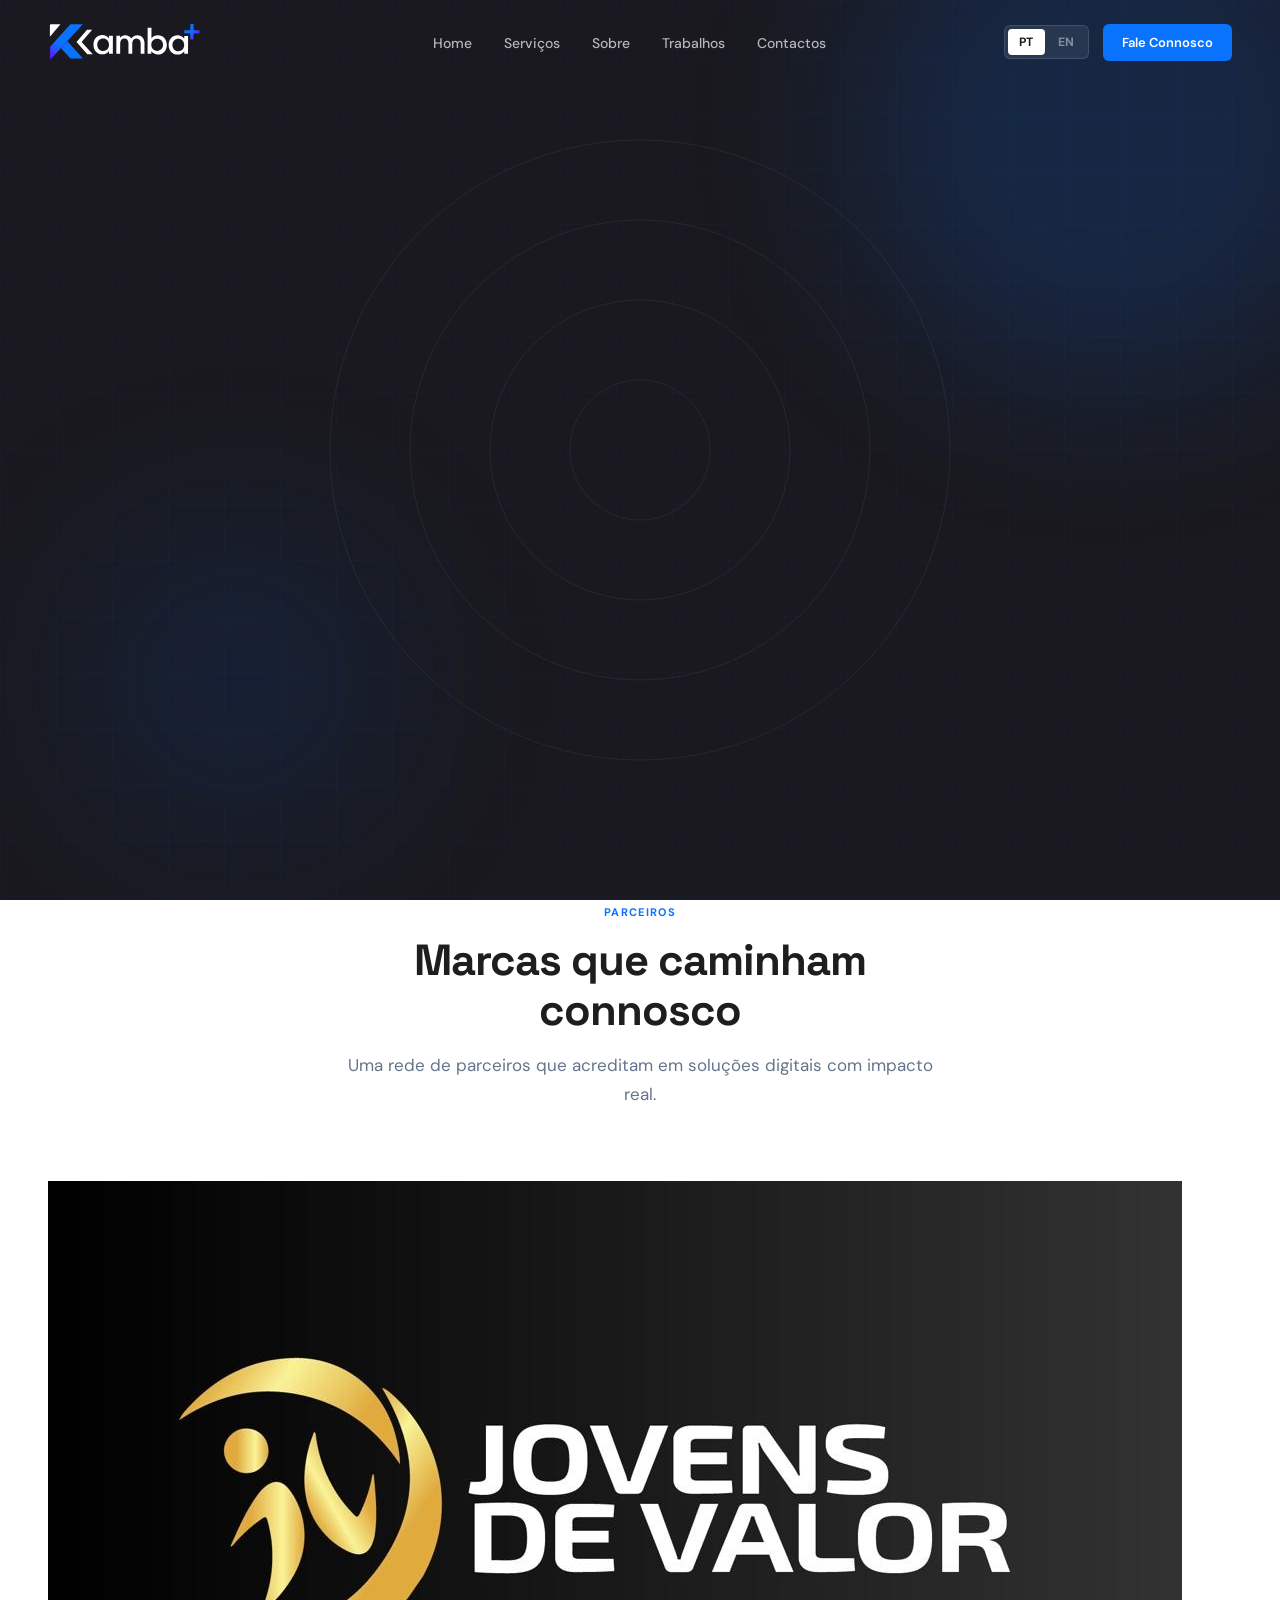
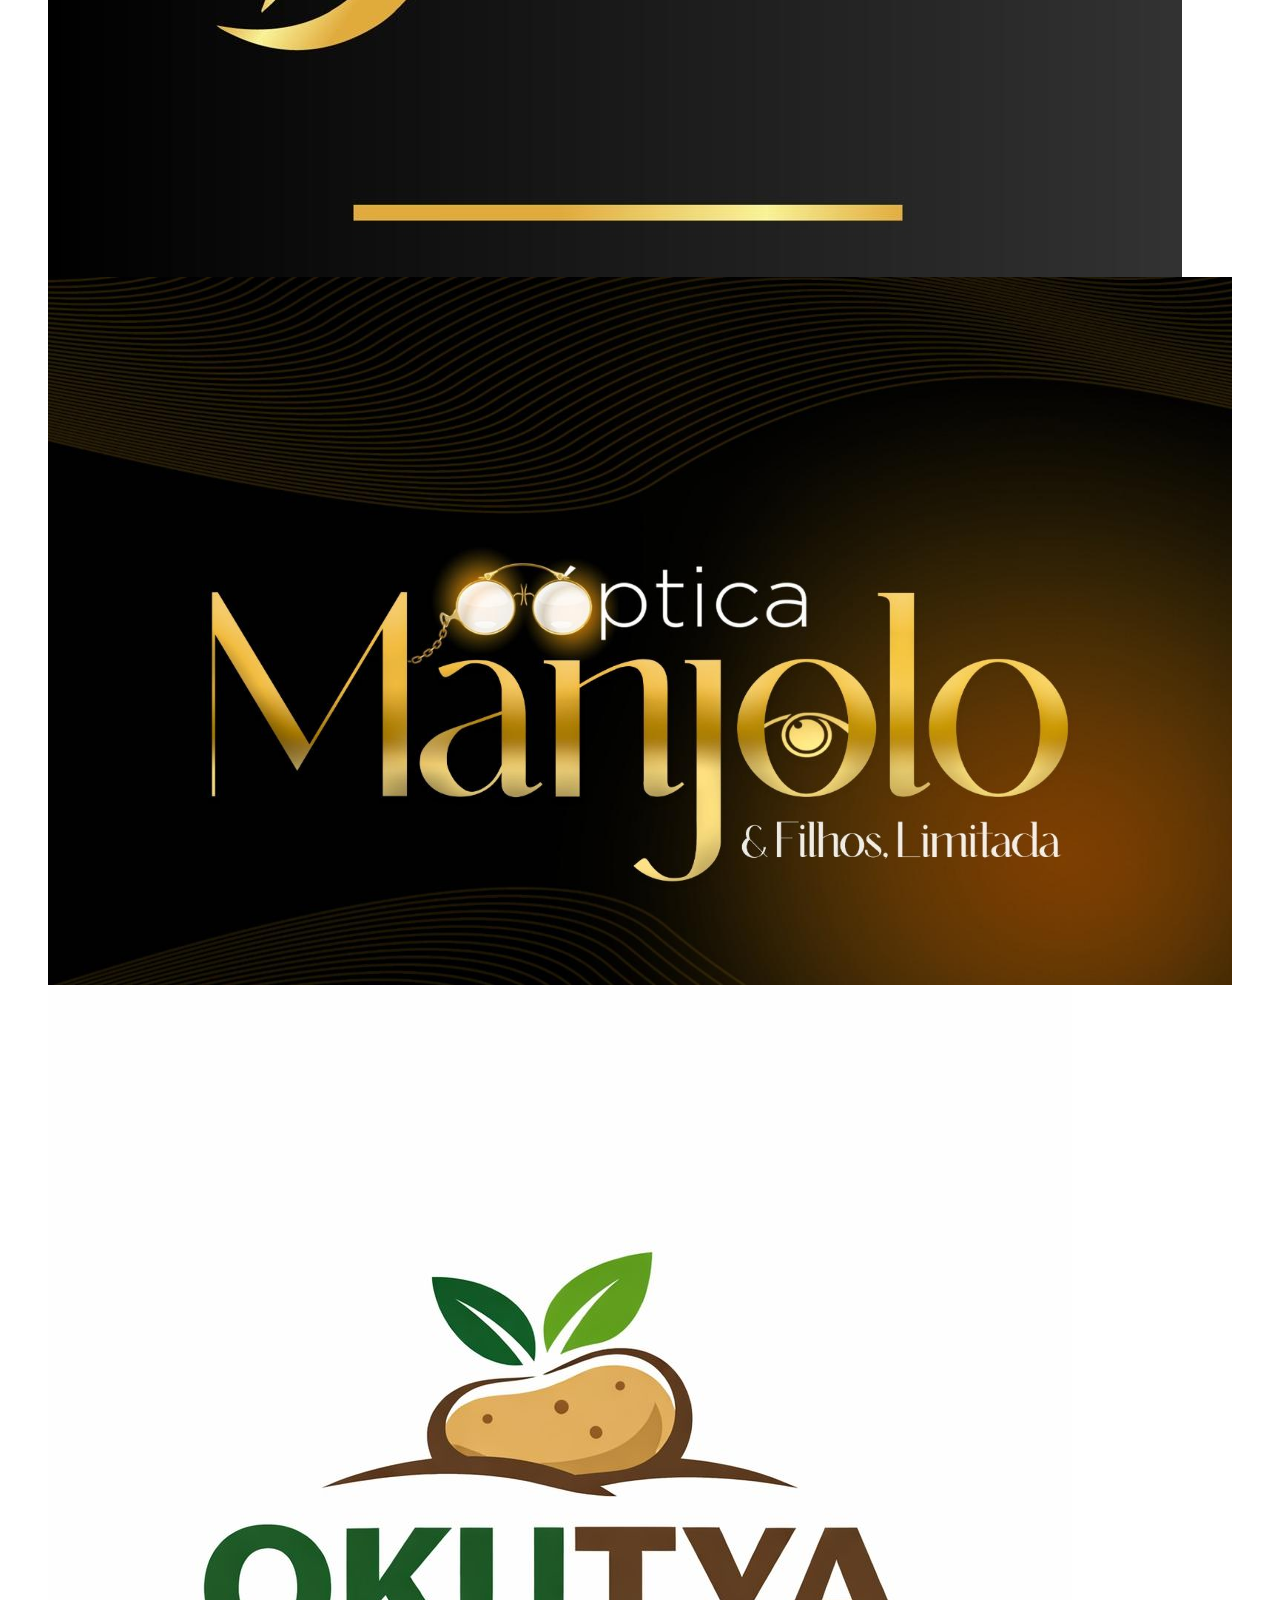
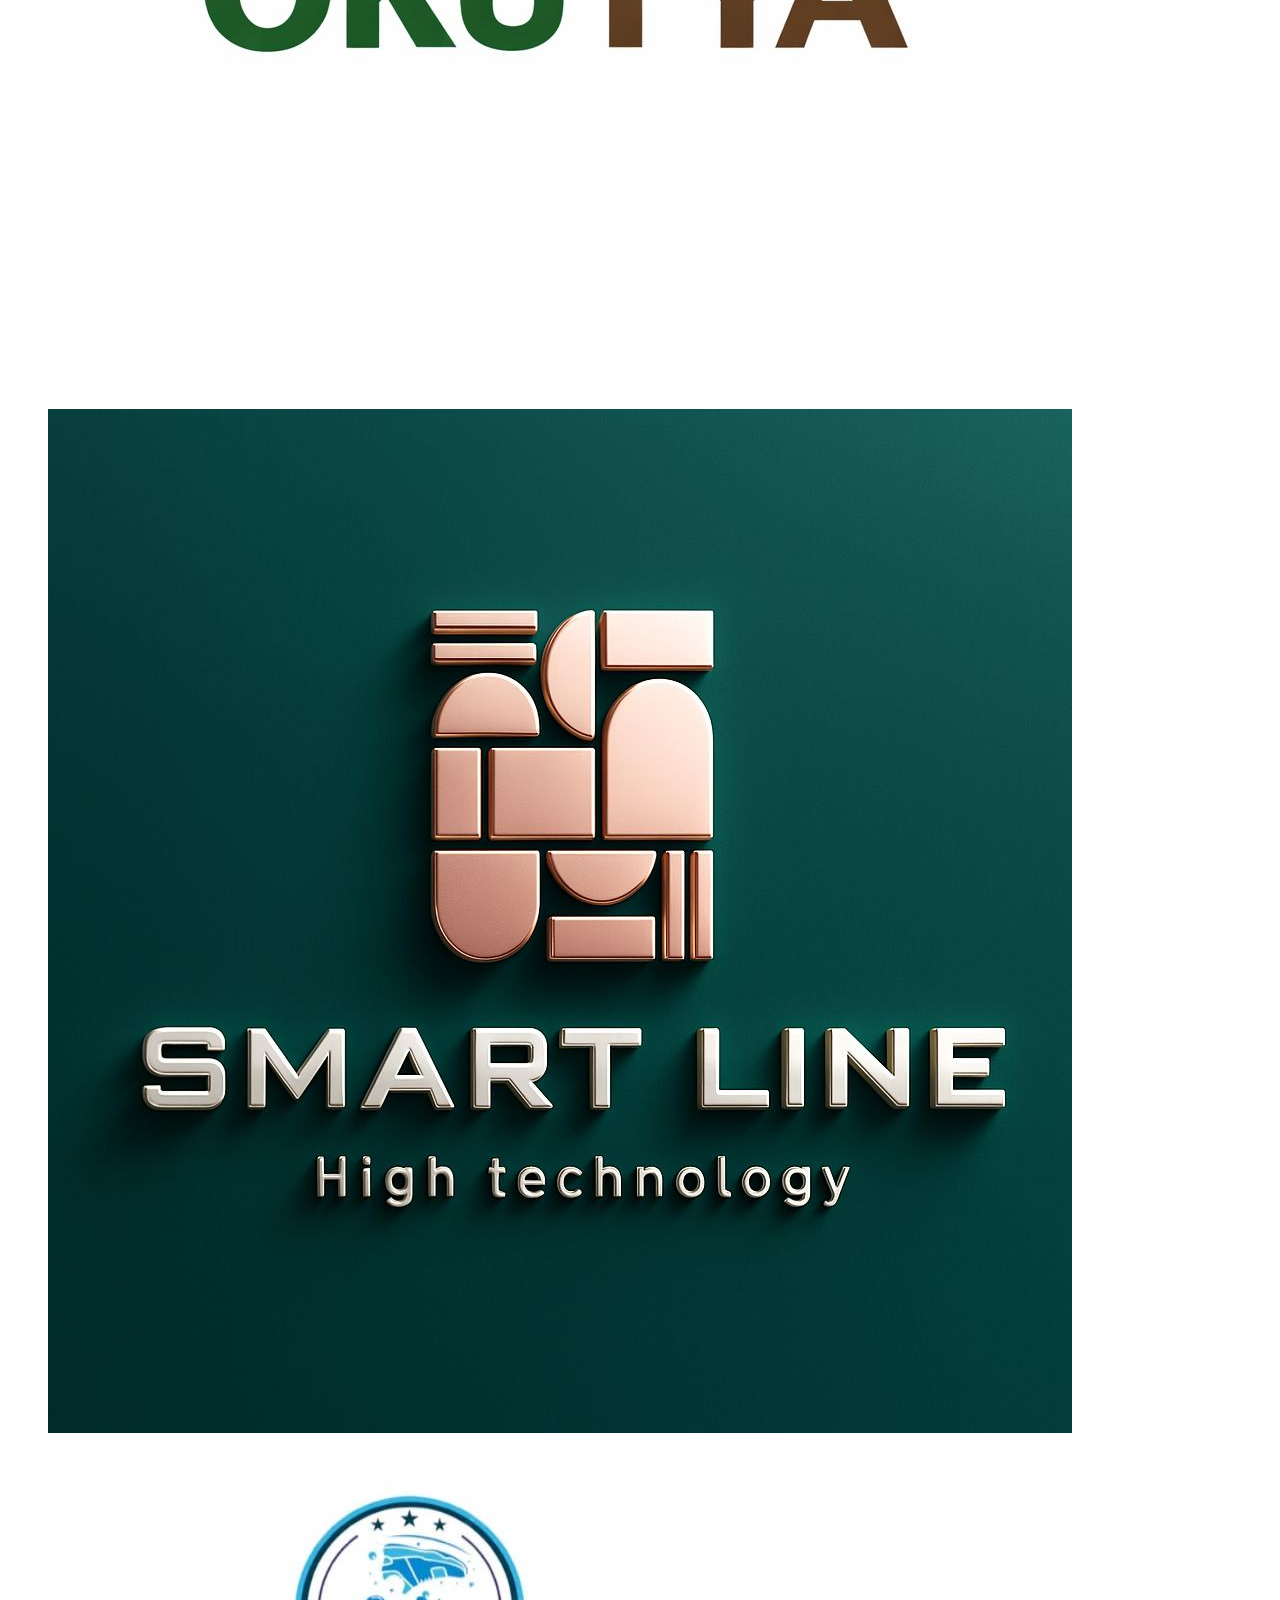
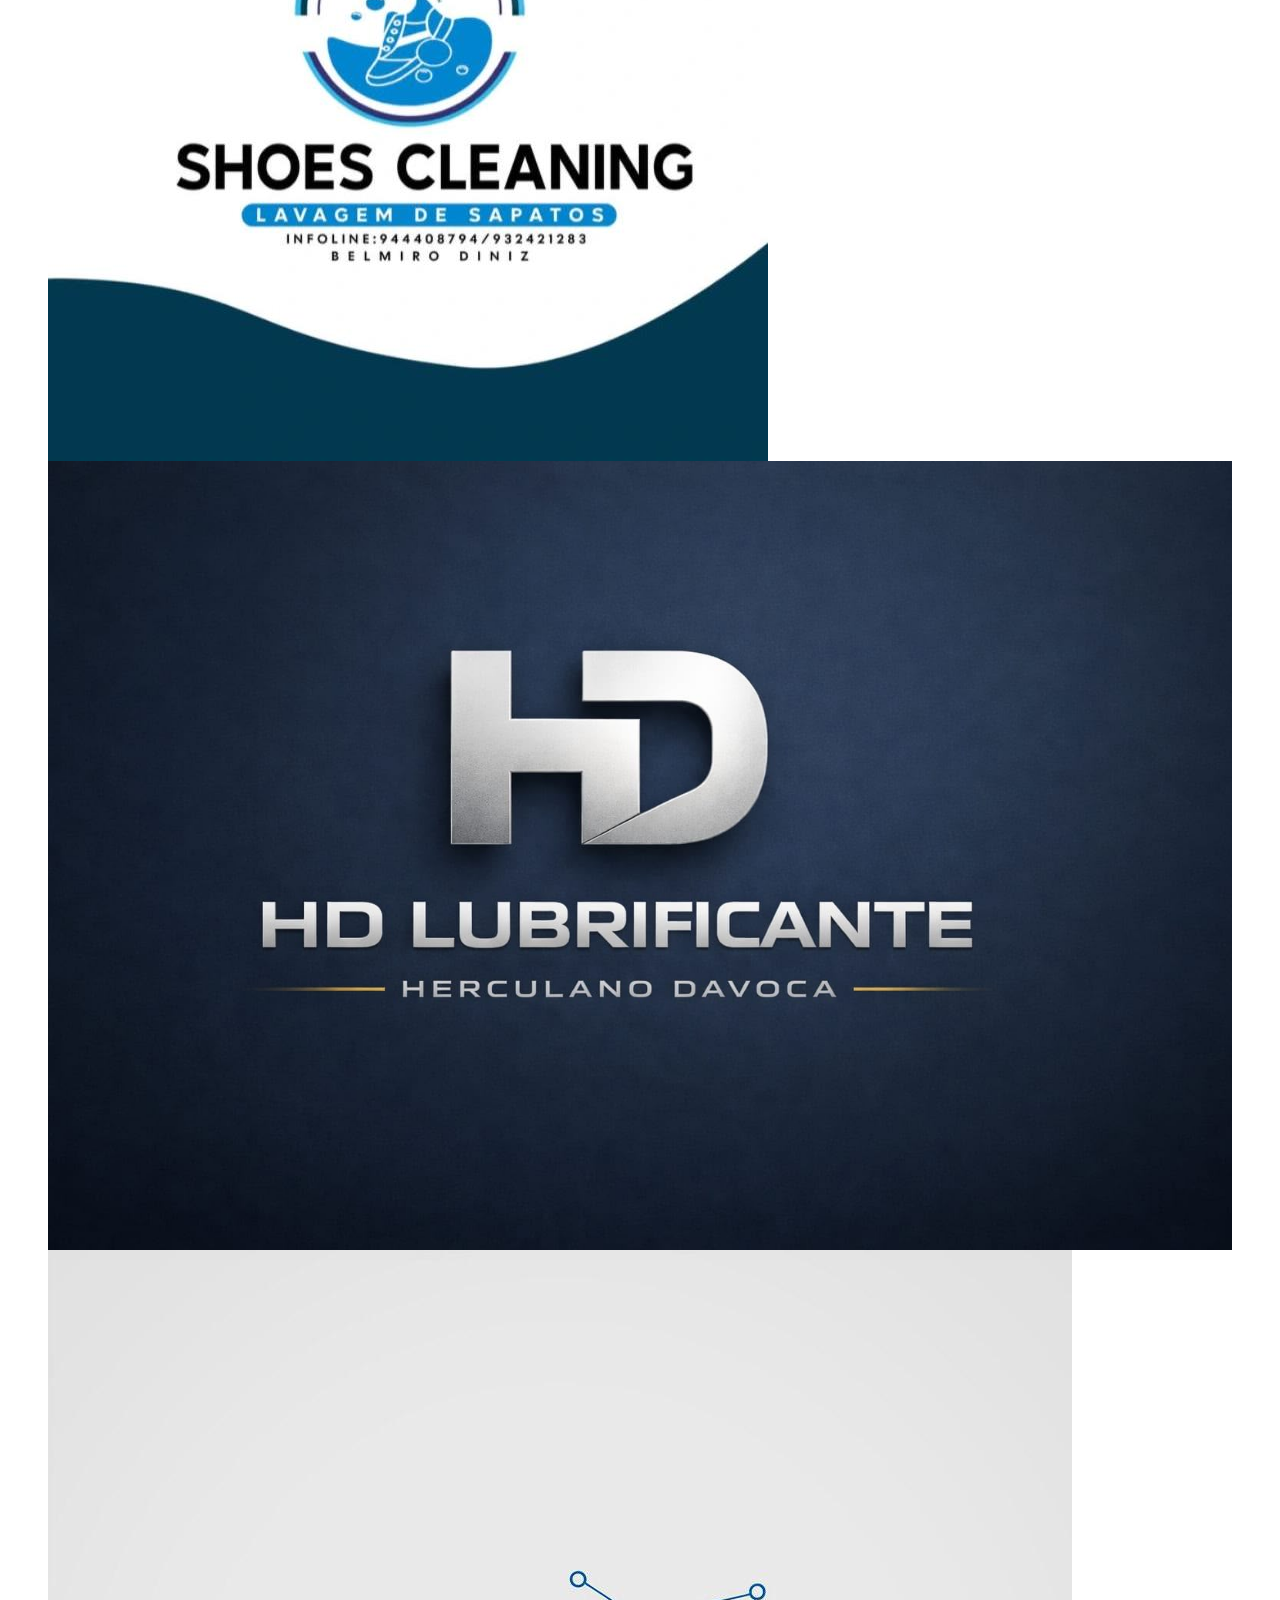
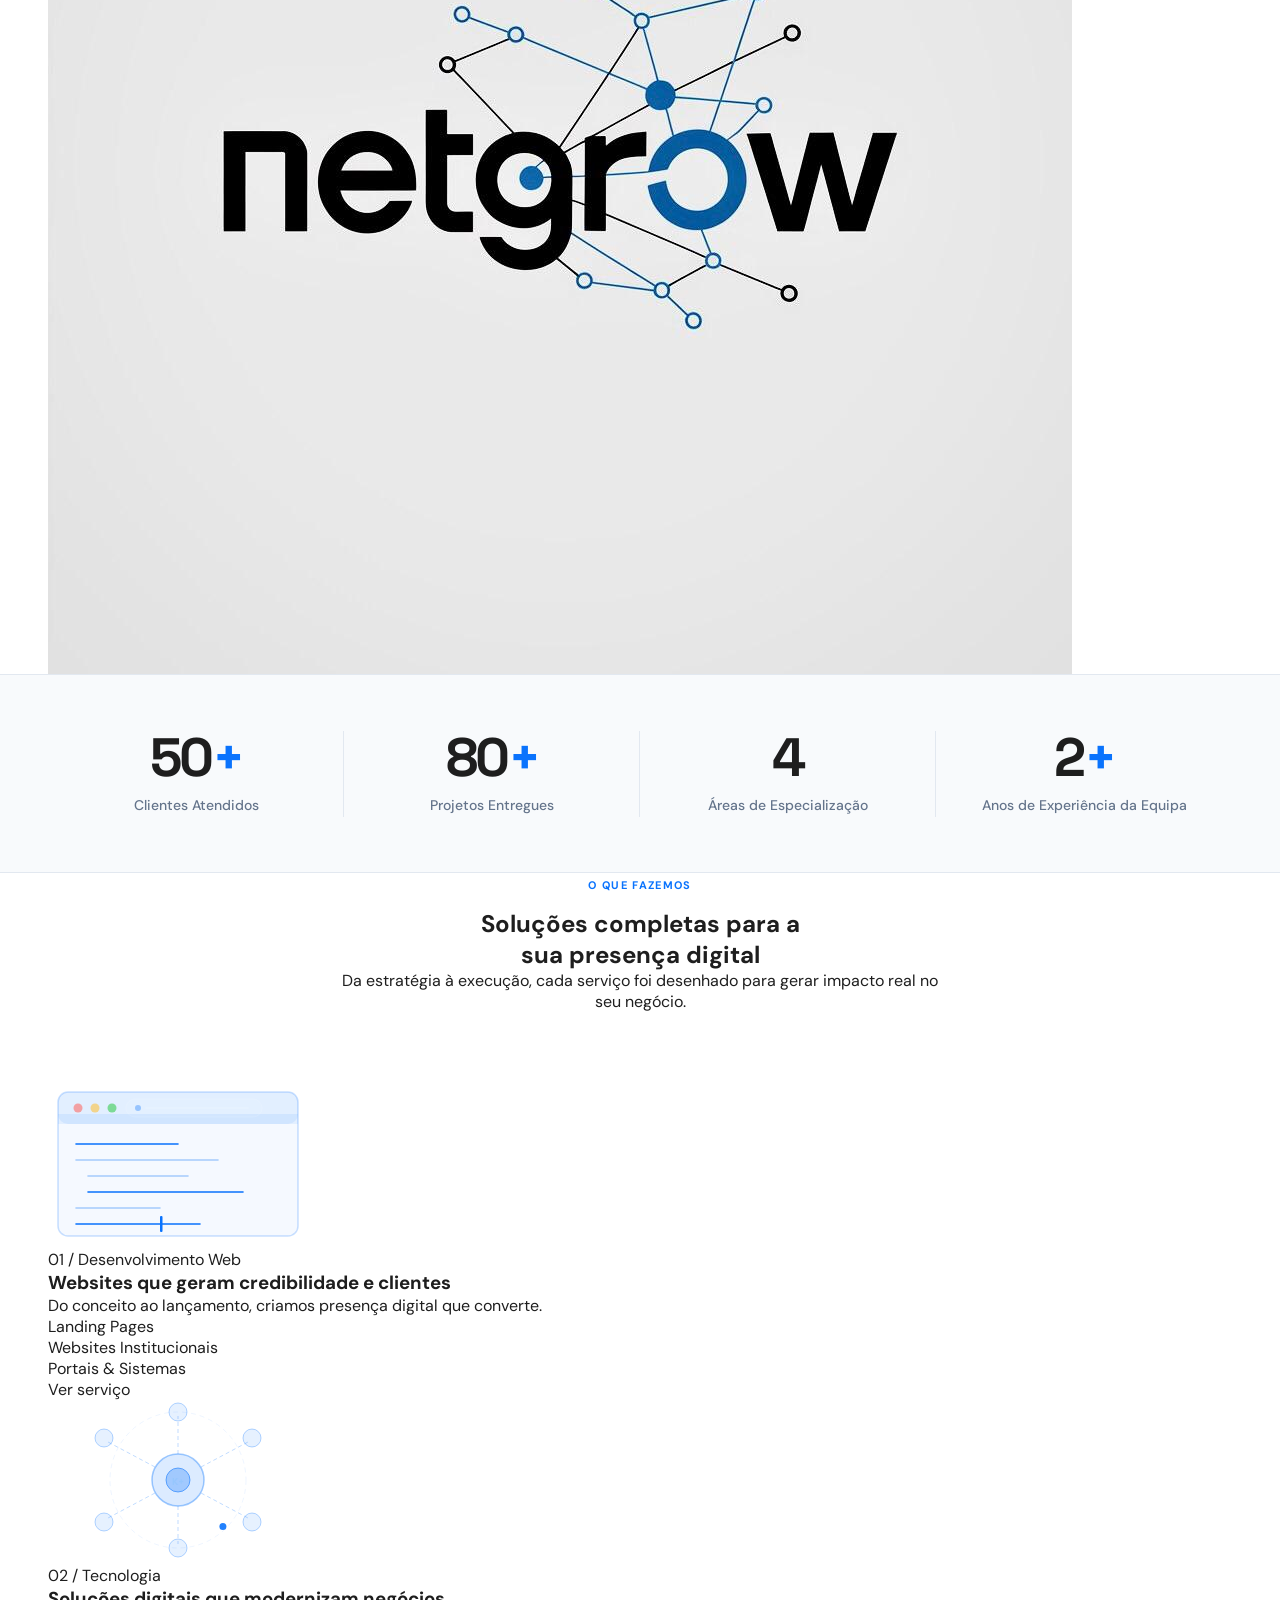
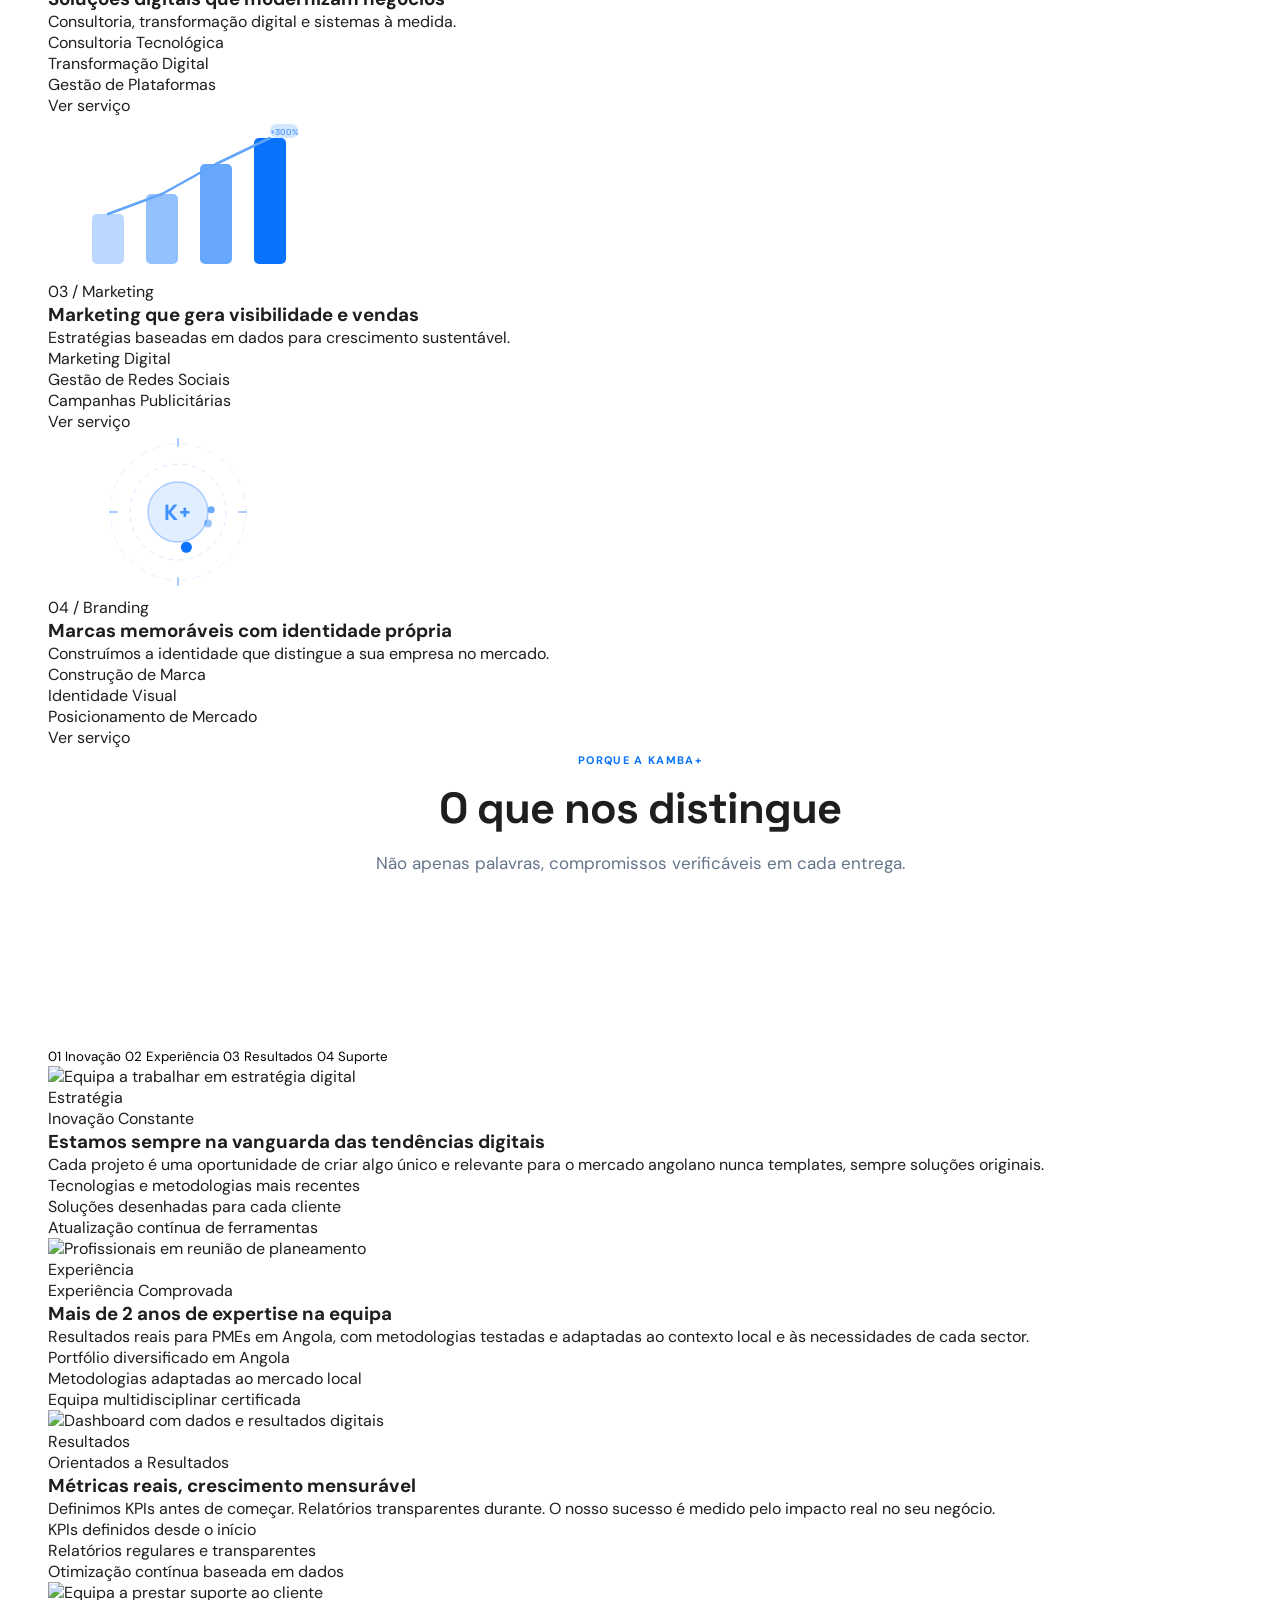
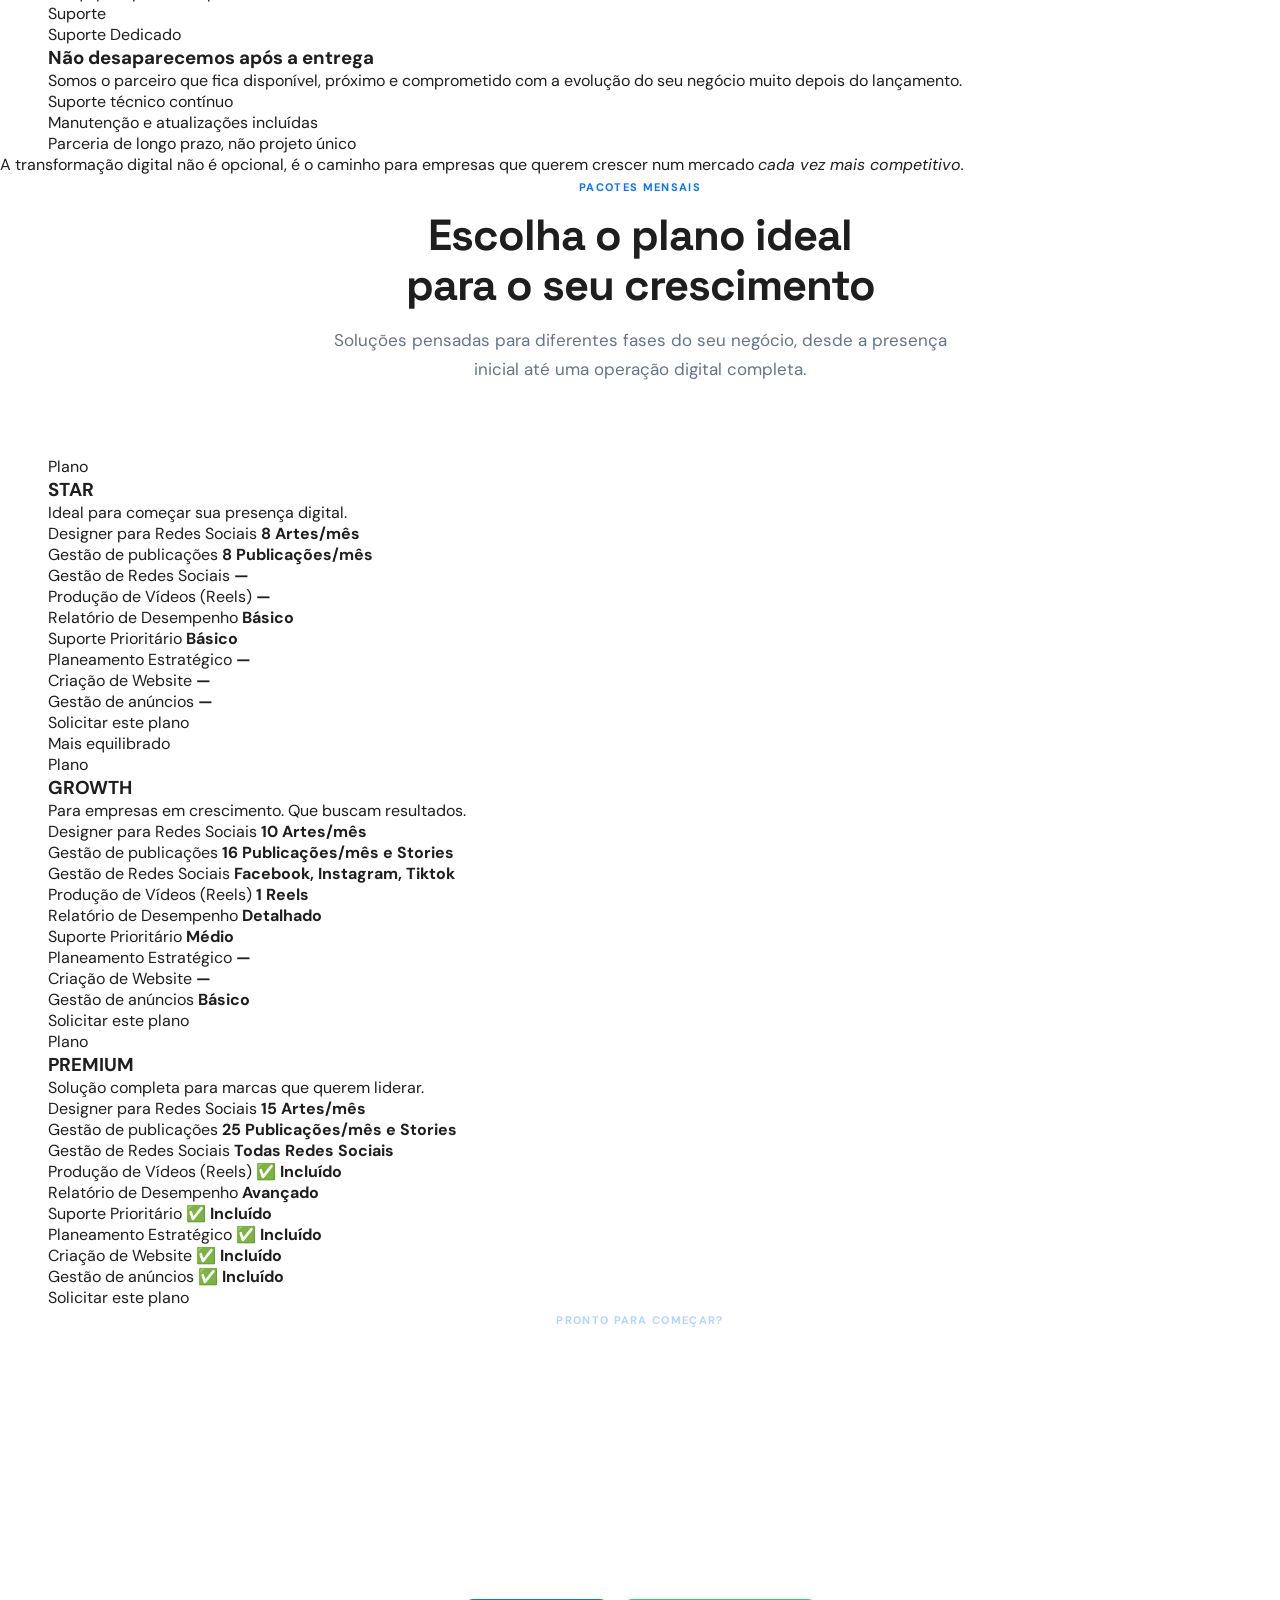
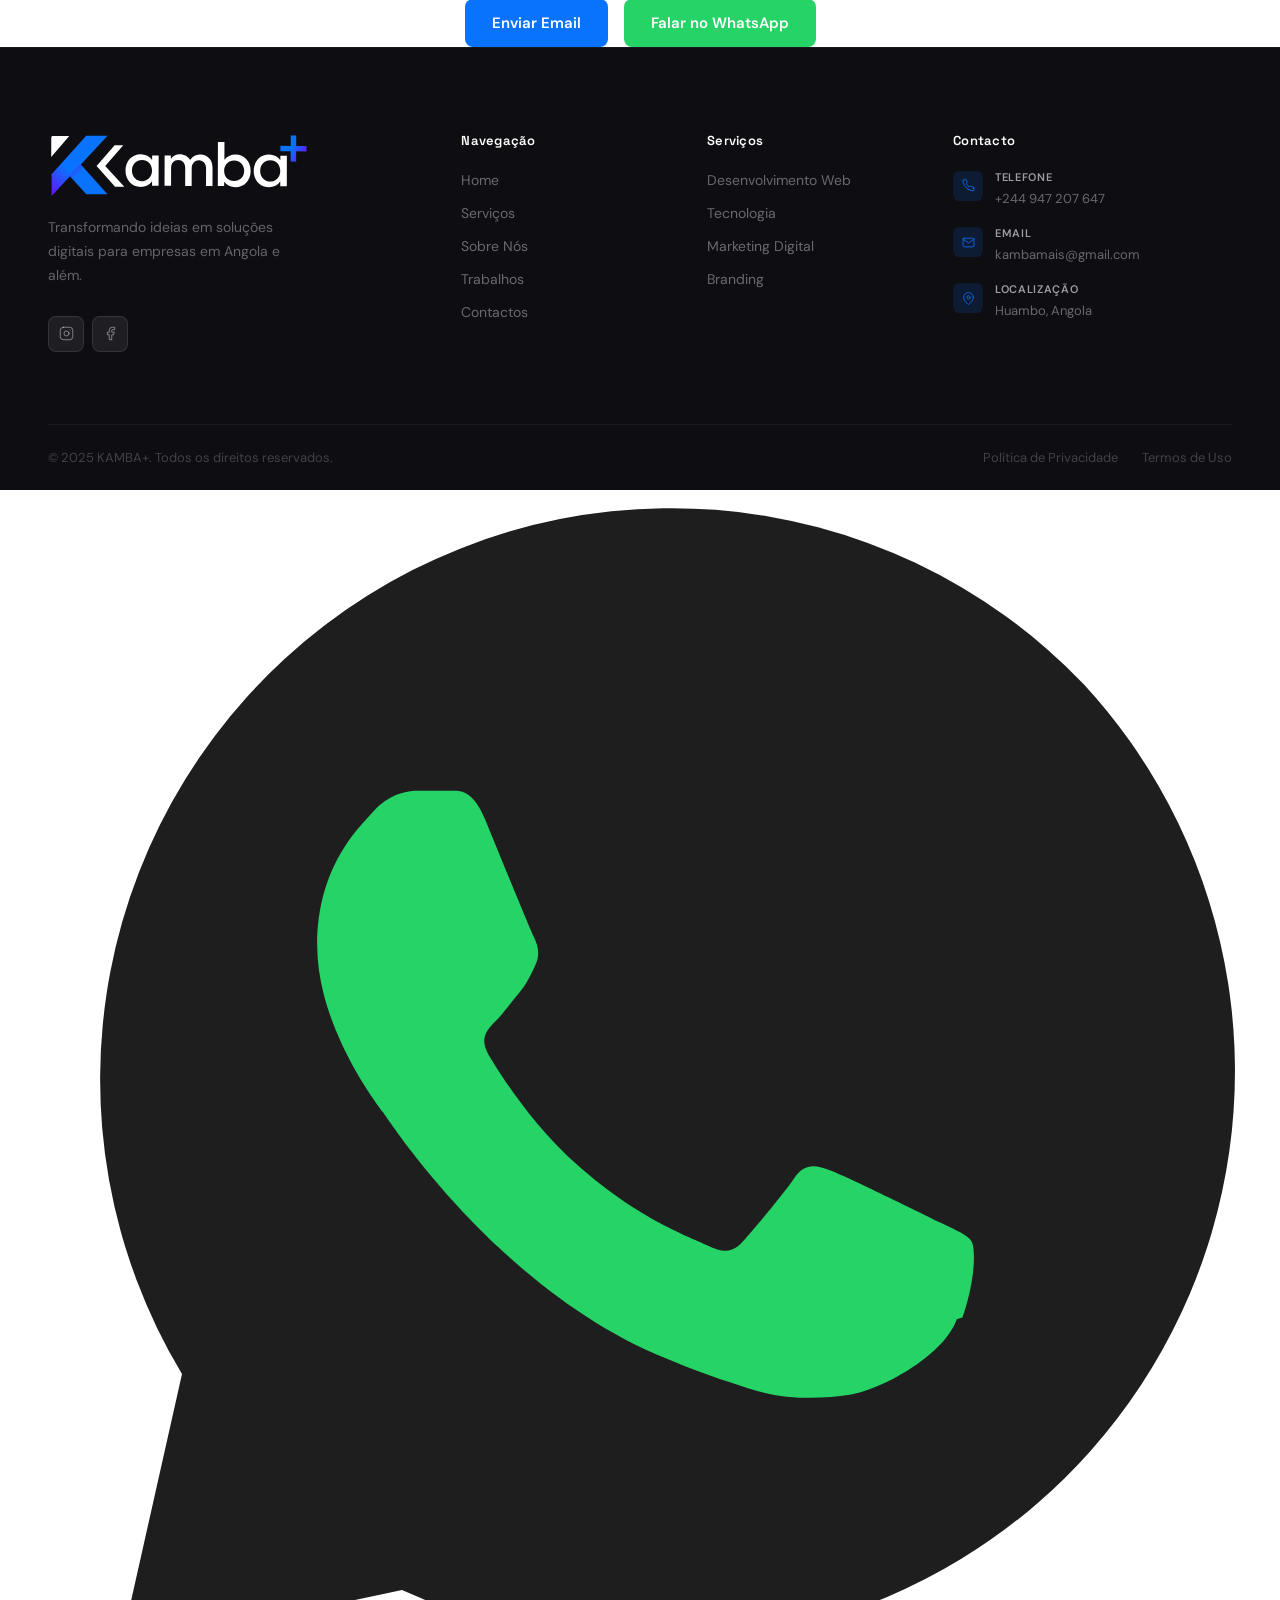
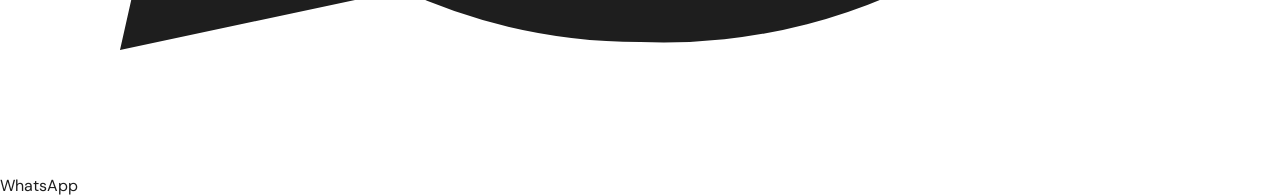
==== commit e053b4e5: "quase2" ====
--- a/index.html
+++ b/index.html
@@ -174,7 +174,7 @@
                 </article>
 
                  <article class="partner-card partner-card--dark">
-                    <img src="assets/image/pae5.jpeg" alt="Smart Line High Technology" class="partner-card__logo">
+                    <img src="assets/image/pae7.jpeg" alt="Smart Line High Technology" class="partner-card__logo">
                 </article>
 
                  <article class="partner-card partner-card--dark">
@@ -209,7 +209,7 @@
                     <div class="cred__label" data-i18n="home.cred.areas.label">Áreas de<br />Especialização</div>
                 </div>
                 <div class="cred__stat" role="listitem">
-                    <div class="cred__num"><span class="val counter" data-to="10">0</span><span class="suf">+</span>
+                    <div class="cred__num"><span class="val counter" data-to="2">0</span><span class="suf">+</span>
                     </div>
                     <div class="cred__label" data-i18n="home.cred.years.label">Anos de Experiência<br />da Equipa</div>
                 </div>
@@ -661,7 +661,7 @@
                             <span class="why-pane__tag" data-i18n="home.why.4.tag">Suporte Dedicado</span>
                             <h3 class="why-pane__title" data-i18n="home.why.4.title">Não desaparecemos após a entrega
                             </h3>
-                            <p class="why-pane__desc" data-i18n="home.why.4.desc">Somos o parceiro que fica —
+                            <p class="why-pane__desc" data-i18n="home.why.4.desc">Somos o parceiro que fica 
                                 disponível, próximo e comprometido com
                                 a evolução do seu negócio muito depois do lançamento.</p>
                             <ul class="why-pane__points">
@@ -706,7 +706,7 @@
                     Escolha o plano ideal<br>para o seu crescimento
                 </h2>
                 <p class="sec-sub" data-i18n="home.packages.subtitle">
-                    Soluções pensadas para diferentes fases do seu negócio — desde a presença inicial até uma operação
+                    Soluções pensadas para diferentes fases do seu negócio  desde a presença inicial até uma operação
                     digital completa.
                 </p>
             </div>
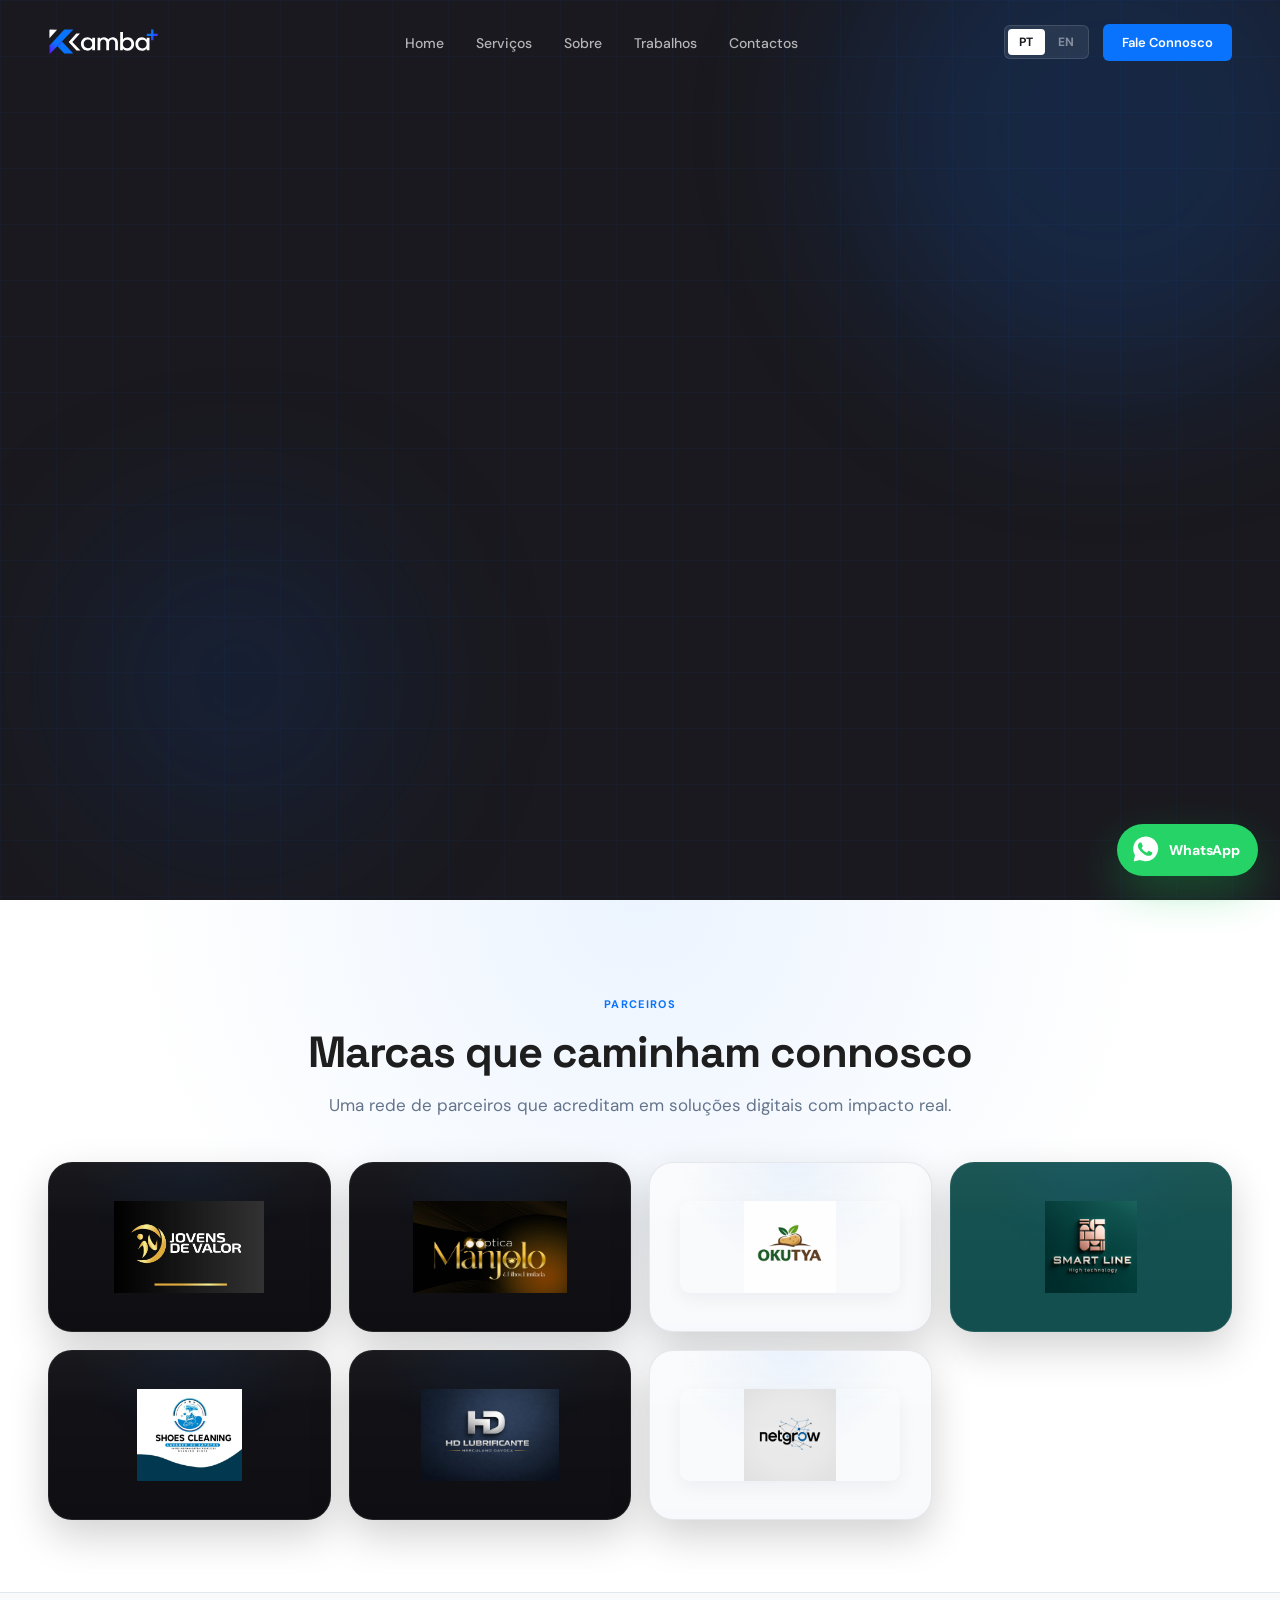
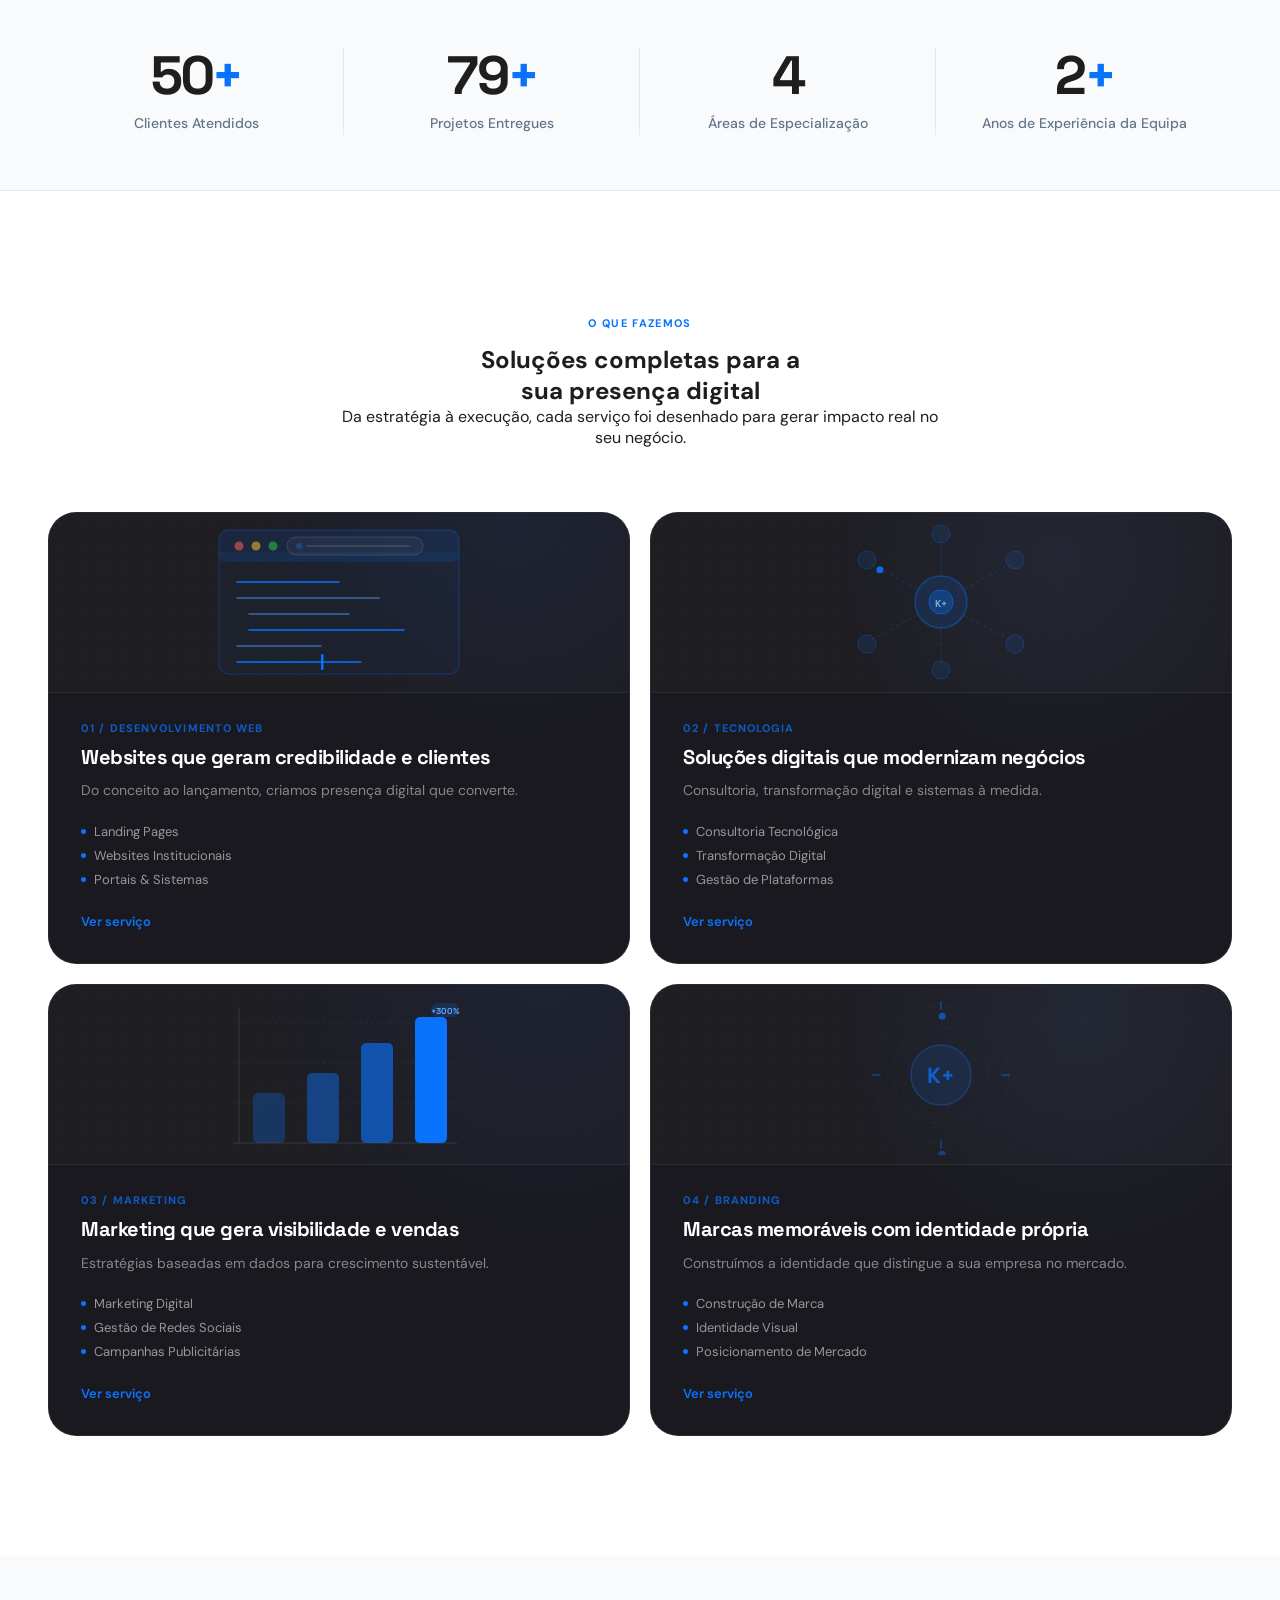
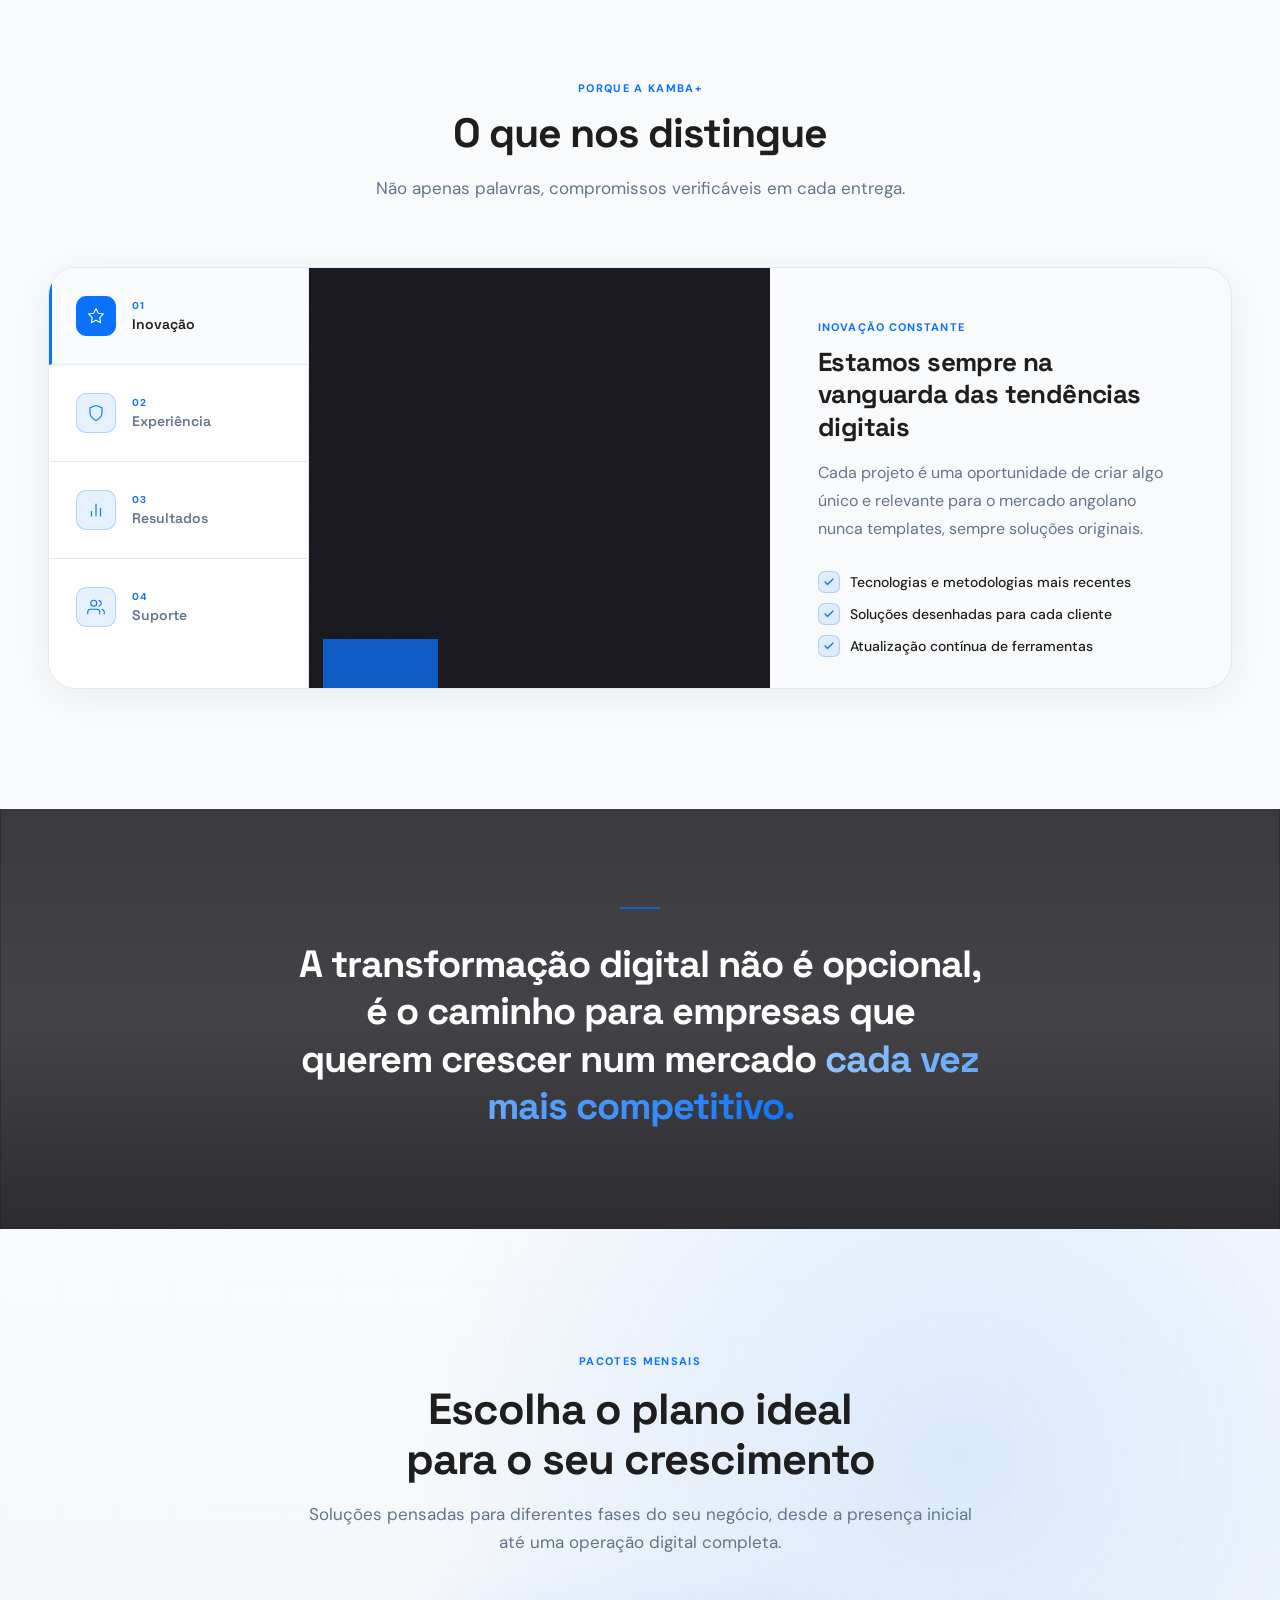
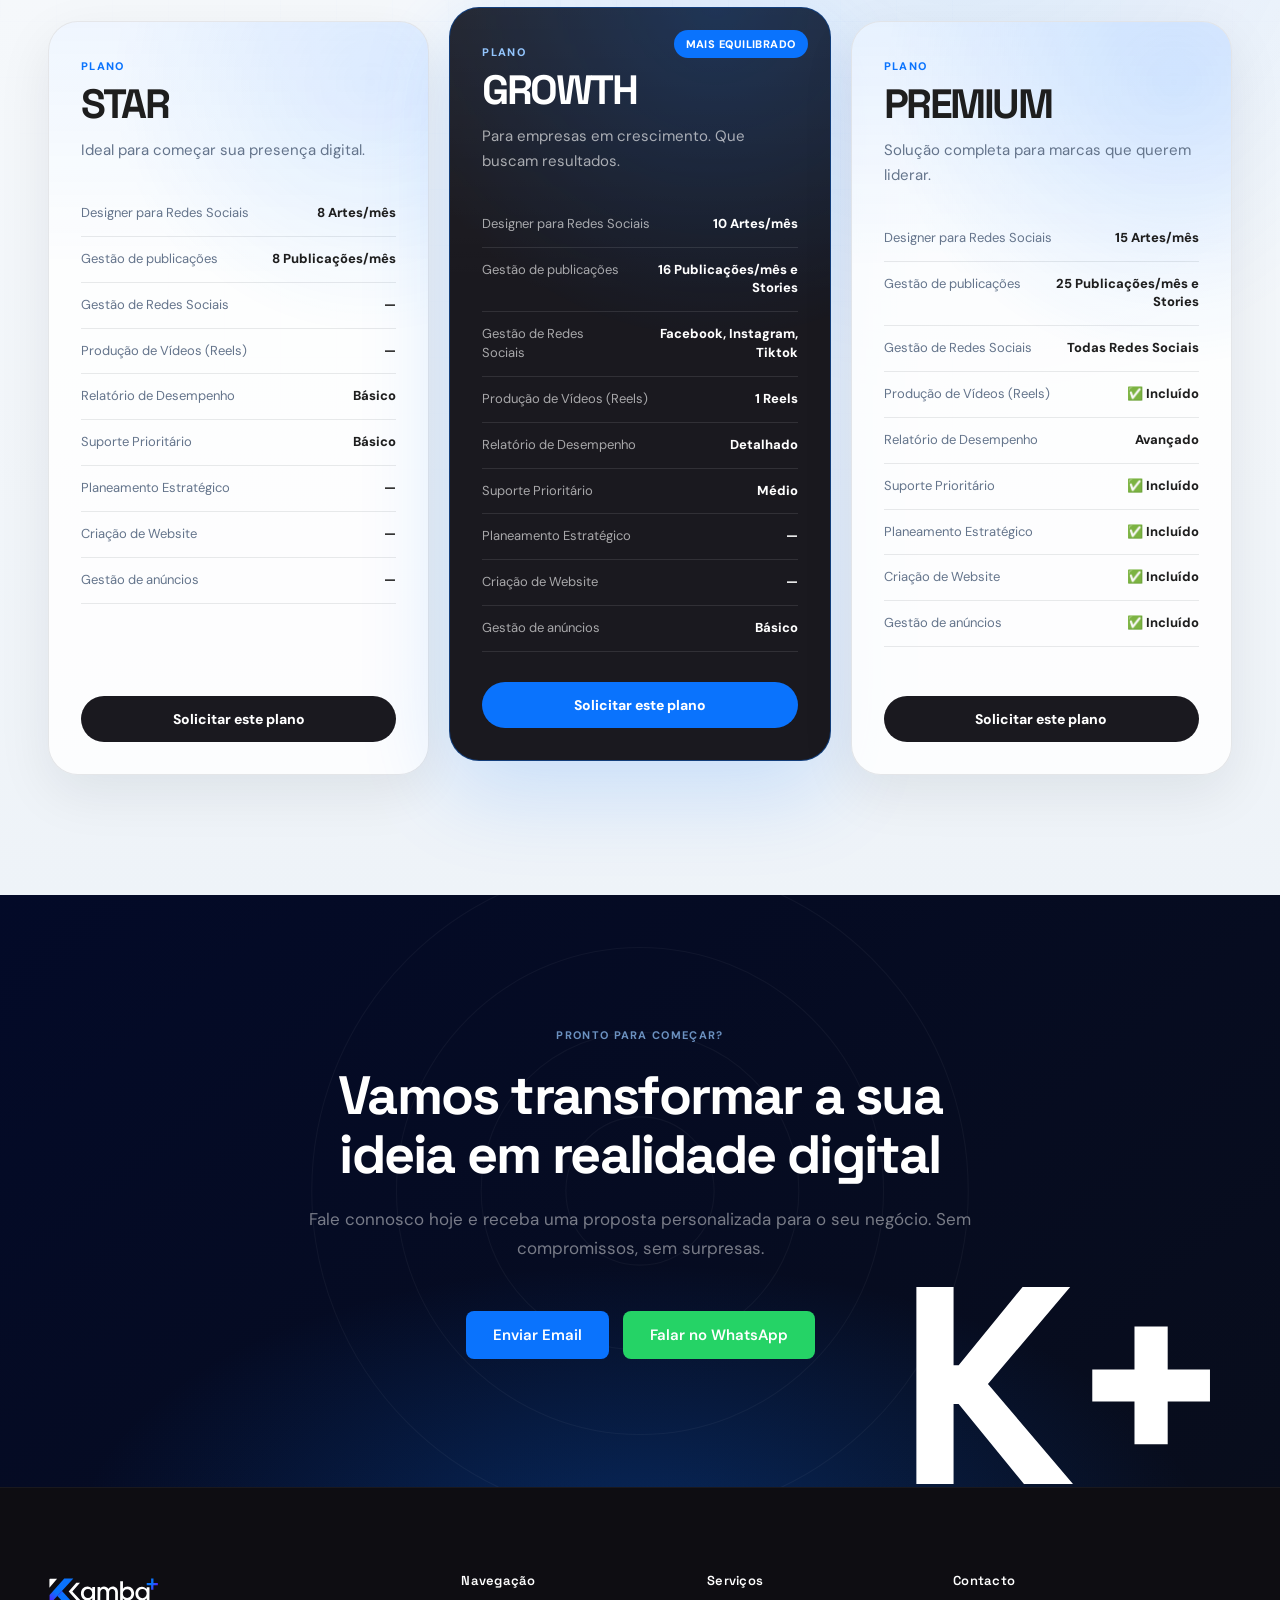
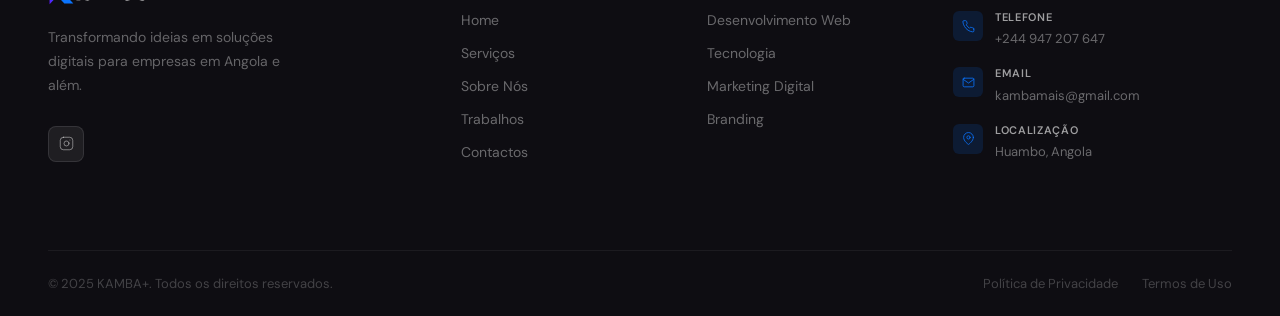
==== commit 9452389d: "quase4" ====
--- a/index.html
+++ b/index.html
@@ -947,12 +947,13 @@
                                 <line x1="17.5" x2="17.51" y1="6.5" y2="6.5"></line>
                             </svg>
                         </a>
-                        <a aria-label="Facebook da KAMBA+" href="#" rel="noopener noreferrer" target="_blank">
+
+                        <!--<a aria-label="Facebook da KAMBA+" href="#" rel="noopener noreferrer" target="_blank">
                             <svg fill="none" height="15" stroke="currentColor" stroke-linecap="round"
                                 stroke-linejoin="round" stroke-width="1.5" viewbox="0 0 24 24" width="15">
                                 <path d="M18 2h-3a5 5 0 0 0-5 5v3H7v4h3v8h4v-8h3l1-4h-4V7a1 1 0 0 1 1-1h3z"></path>
                             </svg>
-                        </a>
+                        </a>-->
                        
                     </div>
                 </div>
--- a/assets/css/main.css
+++ b/assets/css/main.css
@@ -1,5 +1,4 @@
-
-        /* ═══════════════════════════════════
+/* ═══════════════════════════════════
    TOKENS
 ═══════════════════════════════════ */
         :root {
@@ -86,8 +85,6 @@
             list-style: none;
         }
 
-          
-
         /* ═══════════════════════════════════
    LAYOUT
 ═══════════════════════════════════ */
@@ -1406,7 +1403,6 @@
             color: rgba(255, 255, 255, .55);
         }
 
-
         /* WhatsApp button */
         .btn-wa {
             display: inline-flex;
@@ -1429,7 +1425,6 @@
             transform: translateY(-2px);
         }
 
-
         /* ═══════════════════════════════════
    RESPONSIVE — TABLET 1024px
 ═══════════════════════════════════ */
@@ -1444,7 +1439,7 @@
                 gap: 60px;
             }
 
-            .hero__visual {
+            .hero__copy {
                 height: 380px;
                 order: -1;
             }
@@ -1658,15 +1653,1815 @@
             }
         }
 
-
-
-
-
 @view-transition{
     navigation: auto;
 }
 
-
-
-
-
+/* ══════════════════════════════════════
+   HOME SECTIONS MOVED FROM INDEX <style>
+══════════════════════════════════════ */
+
+/* ══════════════════════════════════════════
+   @VIEW TRANSITION — Page navigation morph
+══════════════════════════════════════════ */
+
+        /* ══════════════════════════════════════════
+   REDESIGNED SECTIONS — Custom styles
+   (supplement main.css without conflict)
+══════════════════════════════════════════ */
+        :root {
+            --blue: #0A73FD;
+            --blue-dim: rgba(10, 115, 253, .10);
+            --blue-bdr: rgba(10, 115, 253, .25);
+            --ink: #1E1E1E;
+            --ink-mid: #262626;
+            --ink-deep: #1A191F;
+            --white: #FFFFFF;
+            --gray-50: #F8FAFC;
+            --gray-100: #F1F5F9;
+            --gray-200: #E2E8F0;
+            --gray-600: #64748B;
+            --fh: 'Space Grotesk', system-ui, sans-serif;
+            --fb: 'DM Sans', system-ui, sans-serif;
+            --ease: cubic-bezier(0.4, 0, 0.2, 1);
+        }
+
+        /* ── SVG CARD ANIMATIONS ─────────────────── */
+
+        /* Web Dev: code lines type in */
+        @keyframes code-type {
+
+            0%,
+            20% {
+                transform: scaleX(0);
+                opacity: 0;
+            }
+
+            50%,
+            100% {
+                transform: scaleX(1);
+                opacity: 1;
+            }
+        }
+
+        .code-l {
+            transform-origin: left center;
+            animation: code-type 3.2s ease-in-out infinite;
+            animation-delay: var(--d, 0s);
+        }
+
+        /* Cursor blink */
+        @keyframes blink {
+
+            0%,
+            49% {
+                opacity: 1;
+            }
+
+            50%,
+            100% {
+                opacity: 0;
+            }
+        }
+
+        .blink-cursor {
+            animation: blink 1.1s step-end infinite;
+        }
+
+        /* Tech: network dash flow */
+        @keyframes dash-flow {
+            to {
+                stroke-dashoffset: -24;
+            }
+        }
+
+        .net-dash {
+            animation: dash-flow 2.4s linear infinite;
+            animation-delay: var(--d, 0s);
+        }
+
+        /* Tech: hub pulse */
+        @keyframes hub-pulse {
+
+            0%,
+            100% {
+                opacity: .6;
+                transform: scale(1);
+            }
+
+            50% {
+                opacity: .25;
+                transform: scale(1.18);
+            }
+        }
+
+        .hub-ring {
+            transform-origin: 130px 80px;
+            animation: hub-pulse 2.6s ease-in-out infinite;
+        }
+
+        /* Marketing: bars grow */
+        @keyframes bar-grow {
+            from {
+                transform: scaleY(0);
+                opacity: 0;
+            }
+
+            to {
+                transform: scaleY(1);
+                opacity: 1;
+            }
+        }
+
+        .mkt-bar {
+            transform-origin: bottom center;
+            transform: scaleY(0);
+            opacity: 0;
+        }
+
+        .feat-card--mkt:hover .mkt-bar,
+        .feat-card--mkt.is-visible .mkt-bar {
+            animation: bar-grow 1s cubic-bezier(.4, 0, .2, 1) forwards;
+            animation-delay: var(--d, 0s);
+        }
+
+        /* Marketing: trend line draw */
+        @keyframes line-draw {
+            to {
+                stroke-dashoffset: 0;
+            }
+        }
+
+        .mkt-trend {
+            stroke-dashoffset: 300;
+        }
+
+        .feat-card--mkt:hover .mkt-trend,
+        .feat-card--mkt.is-visible .mkt-trend {
+            animation: line-draw 1.2s ease forwards .4s;
+        }
+
+        /* Marketing: dot appear */
+        @keyframes dot-pop {
+            from {
+                r: 0;
+                opacity: 0;
+            }
+
+            to {
+                r: 4;
+                opacity: 1;
+            }
+        }
+
+        .mkt-dot {
+            r: 0;
+            opacity: 0;
+        }
+
+        .feat-card--mkt:hover .mkt-dot,
+        .feat-card--mkt.is-visible .mkt-dot {
+            animation: dot-pop .35s ease forwards;
+            animation-delay: var(--d, .5s);
+        }
+
+        /* Branding: rings spin */
+        @keyframes spin-cw {
+            to {
+                transform: rotate(360deg);
+            }
+        }
+
+        @keyframes spin-ccw {
+            to {
+                transform: rotate(-360deg);
+            }
+        }
+
+        .ring-cw {
+            transform-origin: 130px 80px;
+            animation: spin-cw 18s linear infinite;
+        }
+
+        .ring-ccw {
+            transform-origin: 130px 80px;
+            animation: spin-ccw 11s linear infinite;
+        }
+
+        /* ── NEW SERVICES SECTION ────────────────── */
+        .new-services {
+            padding: 120px 0;
+            background: var(--white);
+        }
+
+        .feat-grid {
+            display: grid;
+            grid-template-columns: 1fr 1fr;
+            gap: 20px;
+        }
+
+        .feat-card {
+            background: var(--ink-deep);
+            border: 1px solid rgba(255, 255, 255, .07);
+            border-radius: 28px;
+            overflow: hidden;
+            position: relative;
+            cursor: pointer;
+            transition: border-color .38s var(--ease), box-shadow .38s var(--ease), transform .38s var(--ease);
+            --mx: 50%;
+            --my: 50%;
+        }
+
+        /* Spotlight follow */
+        .feat-card::before {
+            content: '';
+            position: absolute;
+            inset: 0;
+            background: radial-gradient(circle 220px at var(--mx) var(--my), rgba(10, 115, 253, .13), transparent);
+            opacity: 0;
+            transition: opacity .3s;
+            pointer-events: none;
+            border-radius: inherit;
+            z-index: 0;
+        }
+
+        .feat-card:hover {
+            border-color: rgba(10, 115, 253, .38);
+            box-shadow: 0 0 52px rgba(10, 115, 253, .12);
+            transform: translateY(-4px);
+        }
+
+        .feat-card:hover::before {
+            opacity: 1;
+        }
+
+        /* SVG area */
+        .feat-svg-area {
+            position: relative;
+            z-index: 1;
+            height: 180px;
+            background: rgba(255, 255, 255, .02);
+            border-bottom: 1px solid rgba(255, 255, 255, .06);
+            display: flex;
+            align-items: center;
+            justify-content: center;
+            overflow: hidden;
+        }
+
+        /* Subtle dot grid bg for svg area */
+        .feat-svg-area::before {
+            content: '';
+            position: absolute;
+            inset: 0;
+            background-image: radial-gradient(rgba(10, 115, 253, .08) 1px, transparent 1px);
+            background-size: 22px 22px;
+        }
+
+        .feat-svg-area svg {
+            position: relative;
+            z-index: 1;
+        }
+
+        /* Card body */
+        .feat-body {
+            position: relative;
+            z-index: 1;
+            padding: 28px 32px 32px;
+        }
+
+        .feat-cat {
+            font-family: var(--fb);
+            font-size: 11px;
+            font-weight: 700;
+            letter-spacing: .10em;
+            text-transform: uppercase;
+            color: rgba(10, 115, 253, .75);
+            margin-bottom: 10px;
+            display: block;
+        }
+
+        .feat-title {
+            font-family: var(--fh);
+            font-size: 20px;
+            font-weight: 700;
+            color: var(--white);
+            letter-spacing: -.5px;
+            line-height: 1.22;
+            margin-bottom: 10px;
+        }
+
+        .feat-desc {
+            font-size: 14px;
+            color: rgba(255, 255, 255, .48);
+            line-height: 1.70;
+            margin-bottom: 20px;
+        }
+
+        .feat-items {
+            list-style: none;
+            display: flex;
+            flex-direction: column;
+            gap: 7px;
+            margin-bottom: 22px;
+        }
+
+        .feat-items li {
+            font-size: 13px;
+            color: rgba(255, 255, 255, .55);
+            display: flex;
+            align-items: center;
+            gap: 8px;
+        }
+
+        .feat-items li::before {
+            content: '';
+            width: 5px;
+            height: 5px;
+            border-radius: 50%;
+            background: var(--blue);
+            flex-shrink: 0;
+        }
+
+        .feat-link {
+            display: inline-flex;
+            align-items: center;
+            gap: 7px;
+            font-family: var(--fb);
+            font-size: 13px;
+            font-weight: 600;
+            color: var(--blue);
+            transition: gap .28s var(--ease);
+        }
+
+        .feat-card:hover .feat-link {
+            gap: 12px;
+        }
+
+        .feat-link svg {
+            transition: transform .28s var(--ease);
+        }
+
+        .feat-card:hover .feat-link svg {
+            transform: translateX(3px);
+        }
+
+        /* ── WHY KAMBA+ V2 — Tab Panel ───────────── */
+        .why-v2 {
+            padding: 120px 0;
+            background: var(--gray-50);
+        }
+
+        .why-v2 .sec-head {
+            text-align: center;
+            max-width: 620px;
+            margin: 0 auto 64px;
+        }
+
+        .why-v2 .eyebrow {
+            display: inline-block;
+            font-family: var(--fb);
+            font-size: 11px;
+            font-weight: 700;
+            letter-spacing: .12em;
+            text-transform: uppercase;
+            color: var(--blue);
+            margin-bottom: 14px;
+        }
+
+        .why-v2 .sec-title {
+            font-family: var(--fh);
+            font-size: clamp(26px, 3.2vw, 42px);
+            font-weight: 700;
+            letter-spacing: -.9px;
+            color: var(--ink);
+            line-height: 1.18;
+            margin-bottom: 16px;
+        }
+
+        .why-v2 .sec-sub {
+            font-size: 17px;
+            color: var(--gray-600);
+            line-height: 1.70;
+        }
+
+        .why-panel {
+            display: grid;
+            grid-template-columns: 260px 1fr;
+            border: 1px solid var(--gray-200);
+            border-radius: 28px;
+            overflow: hidden;
+            box-shadow: 0 8px 40px rgba(0, 0, 0, .06);
+        }
+
+        .why-tabs {
+            background: var(--white);
+            border-right: 1px solid var(--gray-200);
+            display: flex;
+            flex-direction: column;
+        }
+
+        .why-tab {
+            padding: 28px 24px;
+            text-align: left;
+            border-bottom: 1px solid var(--gray-200);
+            display: flex;
+            align-items: center;
+            gap: 16px;
+            cursor: pointer;
+            background: transparent;
+            border-left: 3px solid transparent;
+            transition: background .25s var(--ease), border-color .25s var(--ease);
+            position: relative;
+        }
+
+        .why-tab:last-child {
+            border-bottom: none;
+        }
+
+        .why-tab.is-active {
+            background: var(--gray-50);
+            border-left-color: var(--blue);
+        }
+
+        .why-tab__ico {
+            width: 40px;
+            height: 40px;
+            border-radius: 10px;
+            background: var(--blue-dim);
+            border: 1px solid var(--blue-bdr);
+            display: flex;
+            align-items: center;
+            justify-content: center;
+            flex-shrink: 0;
+            transition: background .25s, border-color .25s;
+        }
+
+        .why-tab__ico svg {
+            width: 18px;
+            height: 18px;
+            stroke: var(--blue);
+        }
+
+        .why-tab.is-active .why-tab__ico {
+            background: var(--blue);
+            border-color: var(--blue);
+        }
+
+        .why-tab.is-active .why-tab__ico svg {
+            stroke: var(--white);
+        }
+
+        .why-tab__text {}
+
+        .why-tab__num {
+            font-family: var(--fb);
+            font-size: 10px;
+            font-weight: 700;
+            letter-spacing: .10em;
+            text-transform: uppercase;
+            color: var(--blue);
+            display: block;
+            margin-bottom: 3px;
+        }
+
+        .why-tab__name {
+            font-family: var(--fh);
+            font-size: 14px;
+            font-weight: 600;
+            color: var(--gray-600);
+            transition: color .25s;
+        }
+
+        .why-tab.is-active .why-tab__name {
+            color: var(--ink);
+        }
+
+        /* Content panels */
+        .why-panels {
+            position: relative;
+            min-height: 420px;
+        }
+
+        .why-pane {
+            position: absolute;
+            inset: 0;
+            opacity: 0;
+            pointer-events: none;
+            transition: opacity .38s var(--ease);
+            display: grid;
+            grid-template-columns: 1fr 1fr;
+            overflow: hidden;
+        }
+
+        .why-pane.is-active {
+            opacity: 1;
+            pointer-events: auto;
+        }
+
+        .why-pane__visual {
+            background: var(--ink-deep);
+            display: flex;
+            align-items: center;
+            justify-content: center;
+            padding: 48px;
+            position: relative;
+            overflow: hidden;
+        }
+
+        /* Grid texture in pane visual */
+        .why-pane__visual::before {
+            content: '';
+            position: absolute;
+            inset: 0;
+            background-image:
+                linear-gradient(rgba(10, 115, 253, .05) 1px, transparent 1px),
+                linear-gradient(90deg, rgba(10, 115, 253, .05) 1px, transparent 1px);
+            background-size: 40px 40px;
+        }
+
+        .why-pane__visual svg {
+            position: relative;
+            z-index: 1;
+        }
+
+        .why-pane__body {
+            padding: 52px 48px;
+            display: flex;
+            flex-direction: column;
+            justify-content: center;
+        }
+
+        .why-pane__tag {
+            font-family: var(--fb);
+            font-size: 11px;
+            font-weight: 700;
+            letter-spacing: .10em;
+            text-transform: uppercase;
+            color: var(--blue);
+            margin-bottom: 12px;
+            display: block;
+        }
+
+        .why-pane__title {
+            font-family: var(--fh);
+            font-size: 26px;
+            font-weight: 700;
+            letter-spacing: -.6px;
+            color: var(--ink);
+            line-height: 1.25;
+            margin-bottom: 16px;
+        }
+
+        .why-pane__desc {
+            font-size: 16px;
+            color: var(--gray-600);
+            line-height: 1.75;
+            margin-bottom: 28px;
+        }
+
+        .why-pane__points {
+            list-style: none;
+            display: flex;
+            flex-direction: column;
+            gap: 10px;
+        }
+
+        .why-pane__points li {
+            font-size: 14px;
+            font-weight: 500;
+            color: var(--ink);
+            display: flex;
+            align-items: center;
+            gap: 10px;
+        }
+
+        .why-pane__points li::before {
+            content: '';
+            width: 22px;
+            height: 22px;
+            border-radius: 7px;
+            flex-shrink: 0;
+            background: var(--blue-dim);
+            border: 1px solid var(--blue-bdr);
+            background-image: url("data:image/svg+xml,%3Csvg xmlns='http://www.w3.org/2000/svg' width='12' height='12' viewBox='0 0 24 24' fill='none' stroke='%230A73FD' stroke-width='2.5' stroke-linecap='round' stroke-linejoin='round'%3E%3Cpolyline points='20 6 9 17 4 12'/%3E%3C/svg%3E");
+            background-repeat: no-repeat;
+            background-position: center;
+        }
+
+        /* Why pane SVG animations */
+        @keyframes pane-float-a {
+
+            0%,
+            100% {
+                transform: translateY(0)
+            }
+
+            50% {
+                transform: translateY(-8px)
+            }
+        }
+
+        @keyframes pane-float-b {
+
+            0%,
+            100% {
+                transform: translateY(-4px)
+            }
+
+            50% {
+                transform: translateY(6px)
+            }
+        }
+
+        .pane-svg-a {
+            animation: pane-float-a 3.4s ease-in-out infinite;
+        }
+
+        .pane-svg-b {
+            animation: pane-float-b 2.8s ease-in-out infinite .6s;
+        }
+
+        @keyframes spark-draw {
+            to {
+                stroke-dashoffset: 0;
+            }
+        }
+
+        .spark-line {
+            stroke-dasharray: 40;
+            stroke-dashoffset: 40;
+            animation: spark-draw .8s ease forwards;
+            animation-delay: var(--d, 0s);
+        }
+
+        .why-pane.is-active .spark-line {
+            animation-play-state: running;
+        }
+
+        @keyframes shield-fill {
+            from {
+                opacity: 0;
+                transform: scale(.85);
+            }
+
+            to {
+                opacity: 1;
+                transform: scale(1);
+            }
+        }
+
+        .shield-fill {
+            animation: shield-fill .6s ease forwards;
+            opacity: 0;
+        }
+
+        .why-pane.is-active .shield-fill {
+            animation-play-state: running;
+        }
+
+        /* ── PARALLAX BELT ───────────────────────── */
+        .para-belt {
+            position: relative;
+            height: 420px;
+            overflow: hidden;
+            display: flex;
+            align-items: center;
+            justify-content: center;
+        }
+
+        .para-belt__img {
+            position: absolute;
+            inset: -80px 0;
+            will-change: transform;
+        }
+
+        .para-belt__img img {
+            width: 100%;
+            height: 100%;
+            object-fit: cover;
+        }
+
+        .para-belt__overlay {
+            position: absolute;
+            inset: 0;
+            background: linear-gradient(to bottom,
+                    rgba(15, 14, 20, .82) 0%,
+                    rgba(15, 14, 20, .78) 50%,
+                    rgba(15, 14, 20, .88) 100%);
+        }
+
+        .para-belt__inner {
+            position: relative;
+            z-index: 1;
+            text-align: center;
+            max-width: 780px;
+            padding: 0 48px;
+        }
+
+        .para-belt__rule {
+            width: 40px;
+            height: 2px;
+            background: var(--blue);
+            margin: 0 auto 32px;
+            opacity: .7;
+        }
+
+        .para-belt__quote {
+            font-family: var(--fh);
+            font-size: clamp(22px, 3.2vw, 38px);
+            font-weight: 700;
+            color: var(--white);
+            letter-spacing: -1px;
+            line-height: 1.25;
+            font-style: normal;
+        }
+
+        .para-belt__quote em {
+            font-style: normal;
+            background: linear-gradient(110deg, #93C5FD, var(--blue));
+            -webkit-background-clip: text;
+            -webkit-text-fill-color: transparent;
+            background-clip: text;
+        }
+
+        /* ── CTA V2 — Animated gradient ─────────── */
+        @keyframes gradient-shift {
+
+            0%,
+            100% {
+                background-position: 0% 50%;
+            }
+
+            50% {
+                background-position: 100% 50%;
+            }
+        }
+
+        @keyframes kplus-float {
+
+            0%,
+            100% {
+                transform: translateY(0) rotate(-4deg);
+                opacity: .06;
+            }
+
+            50% {
+                transform: translateY(-18px) rotate(-4deg);
+                opacity: .10;
+            }
+        }
+
+        .cta-v2 {
+            padding: 128px 0;
+            position: relative;
+            overflow: hidden;
+            background: linear-gradient(-40deg, #0A0E18, #061030, #0A0E18, #030A28);
+            background-size: 400% 400%;
+            animation: gradient-shift 9s ease infinite;
+        }
+
+        .cta-v2::after {
+            content: 'K+';
+            position: absolute;
+            bottom: -40px;
+            right: 4%;
+            z-index: 0;
+            font-family: var(--fh);
+            font-size: clamp(220px, 22vw, 340px);
+            font-weight: 700;
+            letter-spacing: -10px;
+            color: var(--white);
+            line-height: 1;
+            animation: kplus-float 6s ease-in-out infinite;
+            pointer-events: none;
+        }
+
+        /* Radial from bottom glow */
+        .cta-v2::before {
+            content: '';
+            position: absolute;
+            inset: 0;
+            background: radial-gradient(ellipse 65% 70% at 50% 110%, rgba(10, 115, 253, .28), transparent 68%);
+            pointer-events: none;
+        }
+
+        .cta-v2 .cta-rings {
+            position: absolute;
+            left: 50%;
+            top: 50%;
+            transform: translate(-50%, -50%);
+            width: 720px;
+            height: 720px;
+            pointer-events: none;
+            opacity: .04;
+        }
+
+        .cta-v2 .cta-inner {
+            position: relative;
+            z-index: 1;
+            text-align: center;
+            max-width: 700px;
+            margin: 0 auto;
+        }
+
+        .cta-v2 .cta-pre {
+            display: inline-block;
+            font-size: 11px;
+            font-weight: 700;
+            letter-spacing: .12em;
+            text-transform: uppercase;
+            color: rgba(147, 197, 253, .72);
+            margin-bottom: 24px;
+        }
+
+        .cta-v2 .cta-title {
+            font-family: var(--fh);
+            font-size: clamp(30px, 4.5vw, 54px);
+            font-weight: 700;
+            color: var(--white);
+            letter-spacing: -1.8px;
+            line-height: 1.10;
+            margin-bottom: 20px;
+        }
+
+        .cta-v2 .cta-title em {
+            font-style: normal;
+            background: linear-gradient(100deg, #93C5FD, var(--blue));
+            -webkit-background-clip: text;
+            -webkit-text-fill-color: transparent;
+            background-clip: text;
+        }
+
+        .cta-v2 .cta-sub {
+            font-size: 17px;
+            color: rgba(255, 255, 255, .46);
+            line-height: 1.72;
+            margin-bottom: 48px;
+        }
+
+        .cta-v2 .cta-btns {
+            display: flex;
+            align-items: center;
+            justify-content: center;
+            gap: 14px;
+            flex-wrap: wrap;
+        }
+
+        .btn-wa {
+            display: inline-flex;
+            align-items: center;
+            gap: 9px;
+            background: #25D366;
+            color: var(--white);
+            font-family: var(--fb);
+            font-size: 15px;
+            font-weight: 600;
+            padding: 13px 26px;
+            border-radius: 8px;
+            text-decoration: none;
+            transition: all .3s var(--ease);
+        }
+
+        .btn-wa:hover {
+            background: #22c55e;
+            box-shadow: 0 8px 28px rgba(37, 211, 102, .35);
+            transform: translateY(-2px);
+        }
+
+        /* ── RESPONSIVE NEW SECTIONS ─────────────── */
+        @media (max-width:1024px) {
+            .feat-grid {
+                grid-template-columns: 1fr;
+            }
+
+            .why-panel {
+                grid-template-columns: 220px 1fr;
+            }
+
+            .why-pane {
+                grid-template-columns: 1fr 1fr;
+            }
+
+        }
+
+        @media (max-width:768px) {
+
+            .new-services,
+            .why-v2 {
+                padding: 80px 0;
+            }
+
+            .why-panel {
+                grid-template-columns: 1fr;
+                border-radius: 20px;
+            }
+
+            .why-tabs {
+                flex-direction: row;
+                overflow-x: auto;
+                border-right: none;
+                border-bottom: 1px solid var(--gray-200);
+            }
+
+            .why-tab {
+                min-width: 140px;
+                border-bottom: none;
+                border-left: none;
+                border-bottom: 3px solid transparent;
+            }
+
+            .why-tab.is-active {
+                border-left-color: transparent;
+                border-bottom-color: var(--blue);
+                background: var(--gray-50);
+            }
+
+            .why-panels {
+                min-height: 560px;
+            }
+
+            .why-pane {
+                grid-template-columns: 1fr;
+                position: relative;
+                top: auto;
+            }
+
+            .why-pane__visual {
+                height: 200px;
+            }
+
+            .para-belt {
+                height: 320px;
+            }
+
+            .para-belt__inner {
+                padding: 0 24px;
+            }
+
+            .feat-svg-area {
+                height: 150px;
+            }
+
+            .cta-v2 {
+                padding: 80px 0;
+            }
+
+            .cta-v2::after {
+                display: none;
+            }
+        }
+
+        @media (max-width:480px) {
+            .feat-body {
+                padding: 24px;
+            }
+
+            .why-pane__body {
+                padding: 32px 24px;
+            }
+        }
+
+        /* ── PACKAGES — Planos KAMBA+ ───────────────── */
+.packages {
+    position: relative;
+    padding: 120px 0;
+    overflow: hidden;
+    background:
+        radial-gradient(circle at 75% 18%, rgba(10, 115, 253, .12), transparent 34rem),
+        linear-gradient(180deg, #F8FAFC 0%, #EEF3F8 100%);
+}
+
+.packages::before {
+    content: '';
+    position: absolute;
+    inset: 0;
+    pointer-events: none;
+    opacity: .38;
+    background-image:
+        linear-gradient(rgba(10, 115, 253, .045) 1px, transparent 1px),
+        linear-gradient(90deg, rgba(10, 115, 253, .04) 1px, transparent 1px);
+    background-size: 56px 56px;
+    mask-image: radial-gradient(circle at 50% 18%, black, transparent 72%);
+}
+
+.packages::after {
+    content: '';
+    position: absolute;
+    inset: 0;
+    pointer-events: none;
+    opacity: .12;
+    mix-blend-mode: multiply;
+    background-image: url("data:image/svg+xml,%3Csvg viewBox='0 0 220 220' xmlns='http://www.w3.org/2000/svg'%3E%3Cfilter id='n'%3E%3CfeTurbulence type='fractalNoise' baseFrequency='.82' numOctaves='3' stitchTiles='stitch'/%3E%3C/filter%3E%3Crect width='100%25' height='100%25' filter='url(%23n)' opacity='.45'/%3E%3C/svg%3E");
+}
+
+.packages .wrap {
+    position: relative;
+    z-index: 1;
+}
+
+.packages__head {
+    text-align: center;
+    max-width: 680px;
+    margin: 0 auto 64px;
+}
+
+.packages__grid {
+    display: grid;
+    grid-template-columns: repeat(3, minmax(0, 1fr));
+    gap: 20px;
+    align-items: stretch;
+}
+
+.package-card {
+    position: relative;
+    display: flex;
+    flex-direction: column;
+    min-height: 100%;
+    padding: 32px;
+    border-radius: 30px;
+    background: rgba(255, 255, 255, .82);
+    border: 1px solid rgba(15, 23, 42, .10);
+    box-shadow: 0 18px 54px rgba(15, 23, 42, .08);
+    overflow: hidden;
+    transition:
+        transform .34s var(--ease),
+        box-shadow .34s var(--ease),
+        border-color .34s var(--ease);
+}
+
+.package-card::before {
+    content: '';
+    position: absolute;
+    inset: 0;
+    pointer-events: none;
+    background:
+        linear-gradient(180deg, rgba(10, 115, 253, .08), transparent 34%),
+        radial-gradient(circle at 85% 8%, rgba(10, 115, 253, .13), transparent 34%);
+    opacity: .75;
+}
+
+.package-card:hover {
+    transform: translateY(-6px);
+    border-color: rgba(10, 115, 253, .28);
+    box-shadow: 0 28px 72px rgba(15, 23, 42, .14);
+}
+
+.package-card.is-featured {
+    background: #1A191F;
+    border-color: rgba(10, 115, 253, .42);
+    box-shadow: 0 28px 90px rgba(10, 115, 253, .18);
+    transform: translateY(-14px);
+}
+
+.package-card.is-featured:hover {
+    transform: translateY(-20px);
+}
+
+.package-card.is-featured::before {
+    background:
+        radial-gradient(circle at 70% 0%, rgba(10, 115, 253, .28), transparent 42%),
+        linear-gradient(180deg, rgba(255,255,255,.08), transparent 38%);
+}
+
+.package-card__badge {
+    position: absolute;
+    top: 22px;
+    right: 22px;
+    z-index: 2;
+    padding: 7px 12px;
+    border-radius: 999px;
+    background: var(--blue);
+    color: var(--white);
+    font-size: 11px;
+    font-weight: 800;
+    letter-spacing: .04em;
+    text-transform: uppercase;
+}
+
+.package-card__top,
+.package-list,
+.package-card__cta {
+    position: relative;
+    z-index: 1;
+}
+
+.package-card__top {
+    margin-bottom: 28px;
+}
+
+.package-card__label {
+    display: inline-block;
+    margin-bottom: 12px;
+    color: var(--blue);
+    font-size: 11px;
+    font-weight: 800;
+    letter-spacing: .12em;
+    text-transform: uppercase;
+}
+
+.package-card__title {
+    font-family: var(--fh);
+    font-size: clamp(30px, 3.2vw, 46px);
+    font-weight: 700;
+    line-height: .95;
+    letter-spacing: -.06em;
+    color: var(--ink);
+    margin-bottom: 14px;
+}
+
+.package-card__subtitle {
+    color: var(--gray-600);
+    font-size: 15px;
+    line-height: 1.65;
+}
+
+.package-card.is-featured .package-card__title,
+.package-card.is-featured .package-card__subtitle,
+.package-card.is-featured .package-list span,
+.package-card.is-featured .package-list strong {
+    color: var(--white);
+}
+
+.package-card.is-featured .package-card__subtitle,
+.package-card.is-featured .package-list span {
+    opacity: .62;
+}
+
+.package-list {
+    display: flex;
+    flex-direction: column;
+    gap: 0;
+    margin-bottom: 30px;
+}
+
+.package-list li {
+    display: flex;
+    align-items: flex-start;
+    justify-content: space-between;
+    gap: 18px;
+    padding: 13px 0;
+    border-bottom: 1px solid rgba(15, 23, 42, .09);
+}
+
+.package-card.is-featured .package-list li {
+    border-bottom-color: rgba(255, 255, 255, .10);
+}
+
+.package-list span {
+    color: var(--gray-600);
+    font-size: 13px;
+    line-height: 1.45;
+}
+
+.package-list strong {
+    max-width: 48%;
+    color: var(--ink);
+    font-size: 13px;
+    font-weight: 800;
+    line-height: 1.45;
+    text-align: right;
+}
+
+.package-card__cta {
+    margin-top: auto;
+    display: inline-flex;
+    justify-content: center;
+    align-items: center;
+    min-height: 46px;
+    padding: 12px 18px;
+    border-radius: 999px;
+    background: var(--ink-deep);
+    color: var(--white);
+    font-size: 14px;
+    font-weight: 800;
+    transition:
+        background .28s var(--ease),
+        transform .28s var(--ease),
+        box-shadow .28s var(--ease);
+}
+
+.package-card__cta:hover {
+    background: var(--blue);
+    transform: translateY(-2px);
+    box-shadow: 0 14px 34px rgba(10, 115, 253, .24);
+}
+
+.package-card.is-featured .package-card__cta {
+    background: var(--blue);
+}
+
+.package-card.is-featured .package-card__cta:hover {
+    background: #1A81FF;
+}
+
+@media (max-width: 1024px) {
+    .packages__grid {
+        grid-template-columns: 1fr;
+    }
+
+    .package-card.is-featured {
+        transform: none;
+    }
+
+    .package-card.is-featured:hover {
+        transform: translateY(-6px);
+    }
+}
+
+@media (max-width: 768px) {
+    .packages {
+        padding: 80px 0;
+    }
+
+    .packages__head {
+        margin-bottom: 42px;
+    }
+
+    .package-card {
+        padding: 26px;
+        border-radius: 24px;
+    }
+
+    .package-list li {
+        gap: 12px;
+    }
+
+    .package-list strong {
+        max-width: 52%;
+    }
+}
+
+@media (max-width: 480px) {
+    .package-list li {
+        flex-direction: column;
+        gap: 4px;
+    }
+
+    .package-list strong {
+        max-width: none;
+        text-align: left;
+    }
+}
+
+/* Services section header moved from inline attributes */
+.new-services .sec-head {
+  text-align: center;
+  max-width: 600px;
+  margin: 0 auto 64px;
+}
+
+.new-services .eyebrow {
+  display: inline-block;
+  font-family: var(--fb);
+  font-size: 11px;
+  font-weight: 700;
+  letter-spacing: .12em;
+  text-transform: uppercase;
+  color: var(--blue);
+  margin-bottom: 14px;
+}
+
+.new-services .sec-title {
+  font-family: var(--fh);
+  font-size: clamp(26px, 3.2vw, 42px);
+  font-weight: 700;
+  letter-spacing: -.9px;
+  color: var(--ink);
+  line-height: 1.18;
+  margin-bottom: 16px;
+}
+
+.new-services .sec-sub {
+  font-size: 17px;
+  color: var(--gray-600);
+  line-height: 1.70;
+}
+
+/* ══════════════════════════════════════
+   PATCH — CSS em falta para o index atual
+   Cola no fim de assets/css/main.css
+══════════════════════════════════════ */
+
+/* Logo real usado no header/footer */
+.nav__logo-img {
+  display: block;
+  width: auto;
+  height: 40px;
+  max-width: 150px;
+  object-fit: contain;
+}
+
+.nav__logo-img-footer {
+  display: block;
+  width: auto;
+  height: 38px;
+  max-width: 150px;
+  object-fit: contain;
+}
+
+/* Estado ativo do botão de idioma: o HTML usa class="on" */
+.nav__lang button.on,
+.nav__lang button.is-active {
+  background: var(--white);
+  color: var(--ink-deep);
+}
+
+/* Pequena proteção para o texto do hero */
+.hero__copy {
+  position: relative;
+  z-index: 2;
+  max-width: 620px;
+}
+
+/* Classes auxiliares usadas pelo JS/HTML */
+.counter {
+  font-variant-numeric: tabular-nums;
+}
+
+.drw-link {
+  display: block;
+}
+
+/* Variações dos cards de serviços: não mudam layout, só refinam atmosfera */
+.feat-card--web::after,
+.feat-card--tech::after,
+.feat-card--mkt::after,
+.feat-card--brand::after {
+  content: '';
+  position: absolute;
+  inset: 0;
+  pointer-events: none;
+  opacity: .55;
+  background: radial-gradient(circle at 80% 0%, rgba(10, 115, 253, .14), transparent 38%);
+}
+
+.feat-card--tech::after {
+  background: radial-gradient(circle at 70% 10%, rgba(102, 166, 255, .13), transparent 40%);
+}
+
+.feat-card--mkt::after {
+  background: radial-gradient(circle at 85% 0%, rgba(10, 115, 253, .12), transparent 42%);
+}
+
+.feat-card--brand::after {
+  background: radial-gradient(circle at 75% 8%, rgba(96, 165, 250, .14), transparent 42%);
+}
+
+/* Variações dos pacotes: mantém o layout e adiciona identidade visual leve */
+.package-card--star .package-card__label {
+  color: var(--blue);
+}
+
+.package-card--growth .package-card__label {
+  color: #93C5FD;
+}
+
+.package-card--premium::before {
+  background:
+    linear-gradient(180deg, rgba(10, 115, 253, .10), transparent 34%),
+    radial-gradient(circle at 85% 8%, rgba(10, 115, 253, .18), transparent 38%);
+}
+
+/* Responsivo extra para impedir overflow nas listas dos pacotes */
+@media (max-width: 560px) {
+  .package-card__badge {
+    position: static;
+    display: inline-flex;
+    width: fit-content;
+    margin-bottom: 18px;
+  }
+
+  .packages__grid {
+    gap: 16px;
+  }
+}
+
+/* ── PARTNERS — logos dos parceiros ───────────────── *//* ── PARTNERS ───────────────────────────── */
+.partners {
+  position: relative;
+  padding: 92px 0 72px;
+  background:
+    radial-gradient(circle at 50% 0%, rgba(10, 115, 253, .08), transparent 32rem),
+    linear-gradient(180deg, rgba(255,255,255,.02), rgba(255,255,255,0));
+}
+
+.partners .wrap {
+  position: relative;
+  z-index: 1;
+}
+
+.partners__head {
+  max-width: 760px;
+  margin: 0 auto 42px;
+  text-align: center;
+}
+
+.partners__title {
+  margin-bottom: 14px;
+}
+
+.partners__sub {
+  max-width: 680px;
+  margin: 0 auto;
+}
+
+.partners__grid {
+  display: grid;
+  grid-template-columns: repeat(4, minmax(0, 1fr));
+  gap: 18px;
+  align-items: stretch;
+}
+
+.partner-card {
+  position: relative;
+  min-height: 170px;
+  border-radius: 24px;
+  overflow: hidden;
+  display: flex;
+  align-items: center;
+  justify-content: center;
+  padding: 22px;
+  border: 1px solid rgba(255, 255, 255, .08);
+  box-shadow: 0 16px 40px rgba(0, 0, 0, .18);
+  transition:
+    transform .28s var(--ease),
+    box-shadow .28s var(--ease),
+    border-color .28s var(--ease);
+}
+
+.partner-card:hover {
+  transform: translateY(-4px);
+  box-shadow: 0 22px 54px rgba(0, 0, 0, .24);
+  border-color: rgba(10, 115, 253, .26);
+}
+
+.partner-card::before {
+  content: '';
+  position: absolute;
+  inset: 0;
+  pointer-events: none;
+  background:
+    linear-gradient(180deg, rgba(255,255,255,.04), transparent 38%),
+    radial-gradient(circle at 50% 0%, rgba(10, 115, 253, .08), transparent 50%);
+  opacity: .8;
+}
+
+.partner-card__logo {
+  position: relative;
+  z-index: 1;
+  display: block;
+  width: 100%;
+  max-width: 220px;
+  max-height: 92px;
+  object-fit: contain;
+  object-position: center;
+  border-radius: 10px;
+}
+
+/* fundos por tipo de logo */
+.partner-card--dark {
+  background:
+    linear-gradient(180deg, rgba(255,255,255,.03), rgba(255,255,255,.01)),
+    #0B0B10;
+}
+
+.partner-card--light {
+  background:
+    linear-gradient(180deg, rgba(255,255,255,.5), rgba(255,255,255,.3)),
+    #F5F7FA;
+  border-color: rgba(15, 23, 42, .08);
+}
+
+.partner-card--teal {
+  background:
+    linear-gradient(180deg, rgba(255,255,255,.04), rgba(255,255,255,.02)),
+    #0D4B4A;
+}
+
+/* logos com fundo claro podem precisar de mais contraste visual */
+.partner-card--light .partner-card__logo {
+  box-shadow: 0 6px 18px rgba(15, 23, 42, .05);
+}
+
+/* responsivo */
+@media (max-width: 1024px) {
+  .partners__grid {
+    grid-template-columns: repeat(2, minmax(0, 1fr));
+  }
+}
+
+@media (max-width: 640px) {
+  .partners {
+    padding: 72px 0 56px;
+  }
+
+  .partners__grid {
+    grid-template-columns: 1fr;
+    gap: 14px;
+  }
+
+  .partner-card {
+    min-height: 150px;
+    padding: 18px;
+    border-radius: 20px;
+  }
+
+  .partner-card__logo {
+    max-width: 200px;
+    max-height: 82px;
+  }
+}
+
+/* ══════════════════════════════════════
+   HOME PATCH — Why images + mobile fix + WhatsApp float
+   Scope: only .why-v2 and .whatsapp-float
+   Does not touch header/nav or partners
+══════════════════════════════════════ */
+
+/* WHY — image visuals replacing SVGs */
+.why-v2 .why-pane__visual {
+  padding: 0;
+  min-height: 100%;
+  background: var(--ink-deep, #1A191F);
+  overflow: hidden;
+}
+
+.why-v2 .why-pane__image-wrap {
+  position: relative;
+  width: 100%;
+  height: 100%;
+  min-height: 420px;
+  overflow: hidden;
+  isolation: isolate;
+}
+
+.why-v2 .why-pane__image-wrap::before {
+  content: '';
+  position: absolute;
+  inset: 0;
+  z-index: 1;
+  pointer-events: none;
+  background:
+    linear-gradient(180deg, rgba(26, 25, 31, .08), rgba(26, 25, 31, .62)),
+    radial-gradient(circle at 72% 18%, rgba(10, 115, 253, .24), transparent 44%);
+}
+
+.why-v2 .why-pane__image-wrap::after {
+  content: '';
+  position: absolute;
+  inset: 0;
+  z-index: 2;
+  pointer-events: none;
+  opacity: .18;
+  mix-blend-mode: overlay;
+  background-image: url("data:image/svg+xml,%3Csvg viewBox='0 0 220 220' xmlns='http://www.w3.org/2000/svg'%3E%3Cfilter id='n'%3E%3CfeTurbulence type='fractalNoise' baseFrequency='.75' numOctaves='3' stitchTiles='stitch'/%3E%3C/filter%3E%3Crect width='100%25' height='100%25' filter='url(%23n)' opacity='.42'/%3E%3C/svg%3E");
+}
+
+.why-v2 .why-pane__image {
+  width: 100%;
+  height: 100%;
+  min-height: inherit;
+  object-fit: cover;
+  object-position: center;
+  filter: grayscale(100%) contrast(1.08) brightness(.78);
+  transform: scale(1.03);
+  transition: transform .7s var(--ease, cubic-bezier(0.4, 0, 0.2, 1)), filter .7s var(--ease, cubic-bezier(0.4, 0, 0.2, 1));
+}
+
+.why-v2 .why-pane.is-active .why-pane__image {
+  transform: scale(1);
+}
+
+.why-v2 .why-pane:hover .why-pane__image {
+  filter: grayscale(18%) contrast(1.05) brightness(.88);
+  transform: scale(1.06);
+}
+
+.why-v2 .why-pane__image-badge {
+  position: absolute;
+  left: 24px;
+  bottom: 24px;
+  z-index: 3;
+  display: inline-flex;
+  align-items: center;
+  gap: 8px;
+  padding: 9px 13px;
+  border-radius: 999px;
+  color: var(--white, #fff);
+  background: rgba(10, 115, 253, .74);
+  border: 1px solid rgba(255, 255, 255, .16);
+  backdrop-filter: blur(14px);
+  -webkit-backdrop-filter: blur(14px);
+  font-size: 12px;
+  font-weight: 800;
+  letter-spacing: .02em;
+}
+
+.why-v2 .why-pane__image-badge::before {
+  content: '';
+  width: 7px;
+  height: 7px;
+  border-radius: 50%;
+  background: currentColor;
+  box-shadow: 0 0 16px rgba(255, 255, 255, .65);
+}
+
+/* WHY — mobile repair: only active pane occupies space */
+@media (max-width: 768px) {
+  .why-v2 .why-panel {
+    overflow: visible;
+  }
+
+  .why-v2 .why-panels {
+    min-height: 0 !important;
+  }
+
+  .why-v2 .why-pane {
+    position: relative !important;
+    inset: auto !important;
+    display: none !important;
+    grid-template-columns: 1fr !important;
+    opacity: 1 !important;
+    pointer-events: none;
+    overflow: hidden;
+  }
+
+  .why-v2 .why-pane.is-active {
+    display: grid !important;
+    pointer-events: auto;
+  }
+
+  .why-v2 .why-pane__visual {
+    min-height: 220px;
+  }
+
+  .why-v2 .why-pane__image-wrap {
+    min-height: 220px;
+  }
+
+  .why-v2 .why-pane__body {
+    padding: 32px 24px 36px;
+  }
+
+  .why-v2 .why-pane__image-badge {
+    left: 18px;
+    bottom: 18px;
+    font-size: 11px;
+    padding: 8px 11px;
+  }
+}
+
+@media (max-width: 480px) {
+  .why-v2 .why-pane__visual,
+  .why-v2 .why-pane__image-wrap {
+    min-height: 190px;
+  }
+
+  .why-v2 .why-pane__body {
+    padding: 28px 20px 32px;
+  }
+
+  .why-v2 .why-pane__title {
+    font-size: 22px;
+  }
+
+  .why-v2 .why-pane__desc {
+    font-size: 15px;
+    line-height: 1.68;
+  }
+}
+
+/* Floating WhatsApp — right side */
+.whatsapp-float {
+  position: fixed;
+  right: 22px;
+  bottom: 24px;
+  z-index: 950;
+  display: inline-flex;
+  align-items: center;
+  gap: 10px;
+  min-height: 52px;
+  padding: 12px 18px 12px 14px;
+  border-radius: 999px;
+  color: #fff;
+  background: #25D366;
+  box-shadow: 0 18px 44px rgba(37, 211, 102, .30), 0 8px 24px rgba(0, 0, 0, .22);
+  font-size: 14px;
+  font-weight: 800;
+  letter-spacing: -.01em;
+  transition: transform .28s var(--ease, cubic-bezier(0.4, 0, 0.2, 1)), box-shadow .28s var(--ease, cubic-bezier(0.4, 0, 0.2, 1)), background .28s var(--ease, cubic-bezier(0.4, 0, 0.2, 1));
+}
+
+.whatsapp-float:hover {
+  transform: translateY(-3px);
+  background: #22C55E;
+  box-shadow: 0 24px 58px rgba(37, 211, 102, .38), 0 12px 30px rgba(0, 0, 0, .26);
+}
+
+.whatsapp-float__icon {
+  display: inline-flex;
+  align-items: center;
+  justify-content: center;
+  width: 28px;
+  height: 28px;
+  flex: 0 0 auto;
+}
+
+.whatsapp-float__icon svg {
+  width: 28px;
+  height: 28px;
+}
+
+.whatsapp-float__text {
+  white-space: nowrap;
+}
+
+@media (max-width: 640px) {
+  .whatsapp-float {
+    right: 16px;
+    bottom: 18px;
+    width: 54px;
+    height: 54px;
+    min-height: 54px;
+    padding: 0;
+    justify-content: center;
+  }
+
+  .whatsapp-float__text {
+    display: none;
+  }
+}
+/* ── Floating WhatsApp Button ───────────────── */
+.wa-float {
+  position: fixed;
+  right: 24px;
+  bottom: 24px;
+  z-index: 999;
+  display: inline-flex;
+  align-items: center;
+  gap: 10px;
+  min-height: 54px;
+  padding: 13px 18px;
+  border-radius: 999px;
+  background: #25D366;
+  color: #fff;
+  font-family: var(--fb, 'DM Sans', system-ui, sans-serif);
+  font-size: 14px;
+  font-weight: 800;
+  letter-spacing: -0.01em;
+  text-decoration: none;
+  box-shadow:
+    0 18px 42px rgba(37, 211, 102, .28),
+    0 8px 20px rgba(0, 0, 0, .18);
+  transition:
+    transform .28s var(--ease, cubic-bezier(.22, 1, .36, 1)),
+    box-shadow .28s var(--ease, cubic-bezier(.22, 1, .36, 1)),
+    background .28s var(--ease, cubic-bezier(.22, 1, .36, 1));
+}
+
+.wa-float:hover {
+  background: #22C55E;
+  transform: translateY(-4px);
+  box-shadow:
+    0 24px 54px rgba(37, 211, 102, .34),
+    0 12px 28px rgba(0, 0, 0, .22);
+}
+
+.wa-float:focus-visible {
+  outline: 3px solid rgba(37, 211, 102, .35);
+  outline-offset: 4px;
+}
+
+.wa-float__icon {
+  width: 25px;
+  height: 25px;
+  flex: 0 0 auto;
+}
+
+.wa-float__text {
+  line-height: 1;
+  white-space: nowrap;
+}
+
+/* Mobile */
+@media (max-width: 640px) {
+  .wa-float {
+    right: 18px;
+    bottom: 18px;
+    width: 54px;
+    height: 54px;
+    min-height: 54px;
+    justify-content: center;
+    padding: 0;
+    border-radius: 50%;
+  }
+
+  .wa-float__text {
+    display: none;
+  }
+
+  .wa-float__icon {
+    width: 27px;
+    height: 27px;
+  }
+}
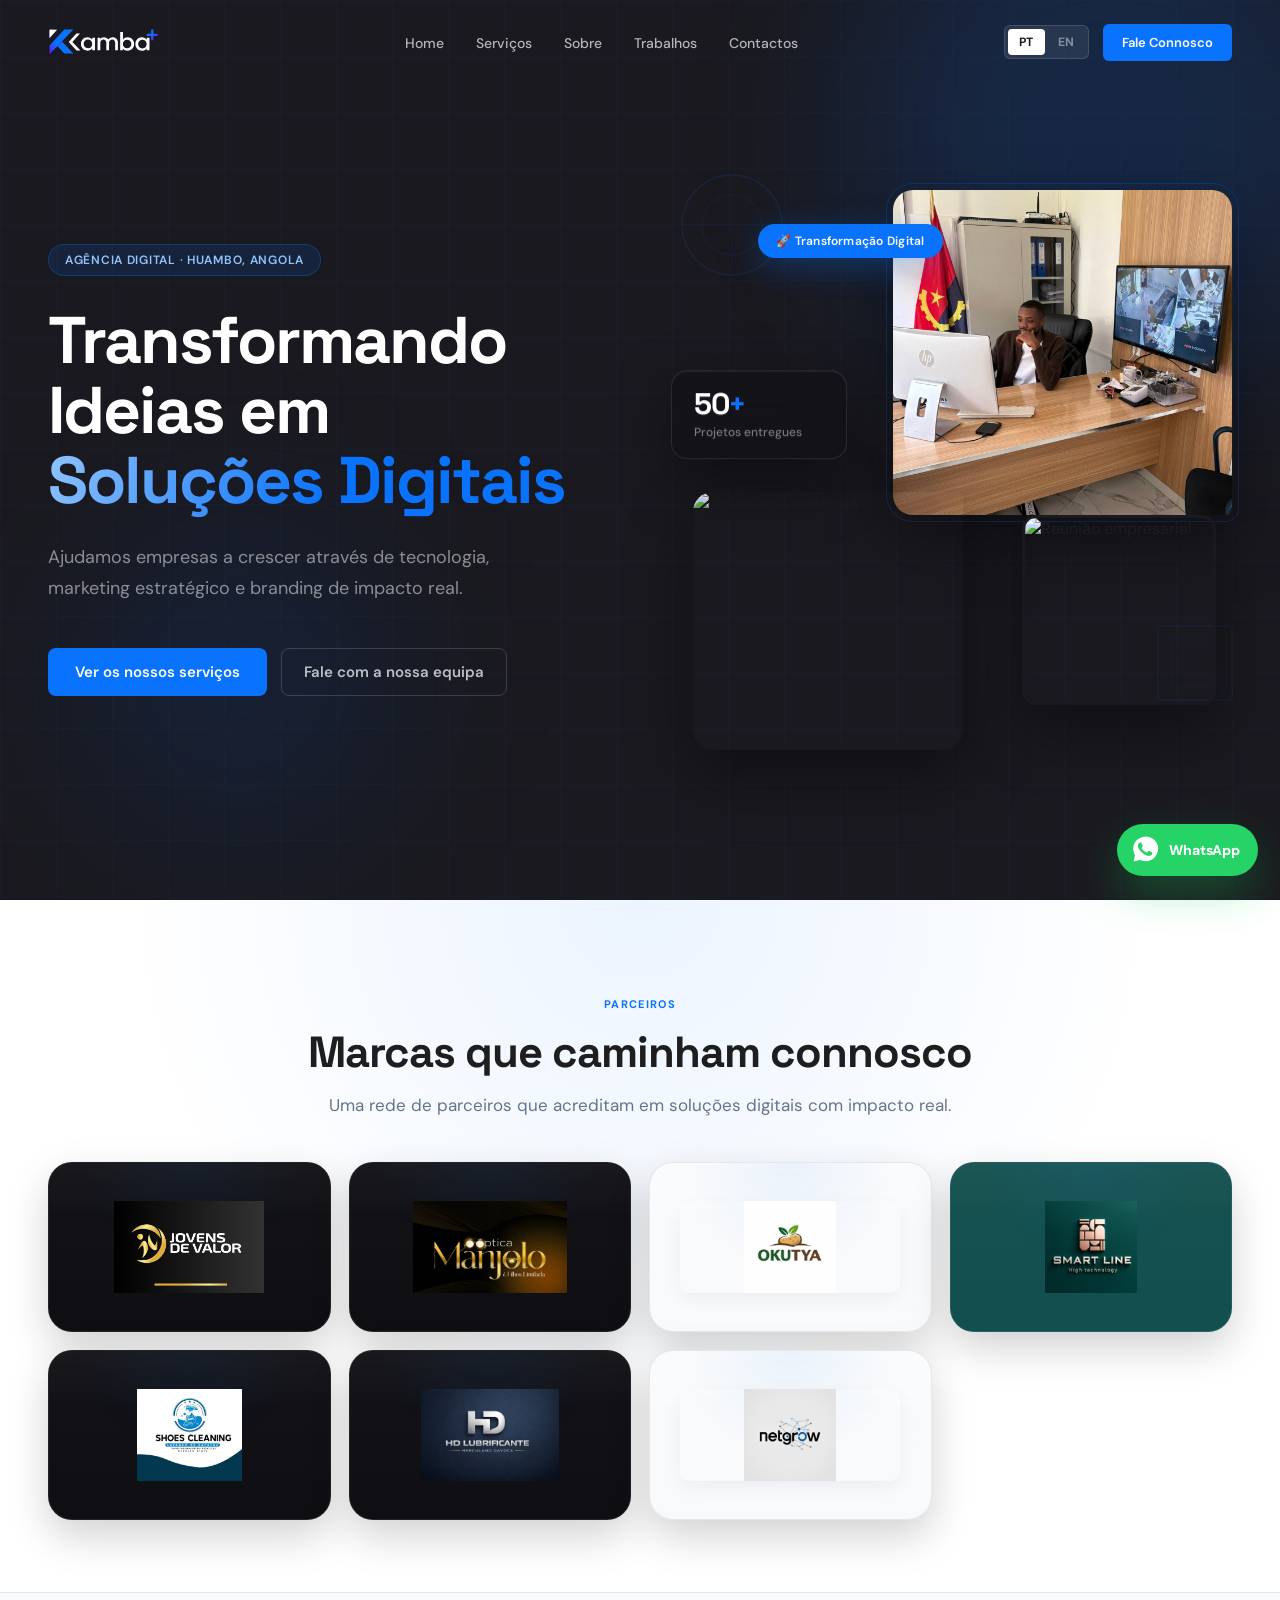
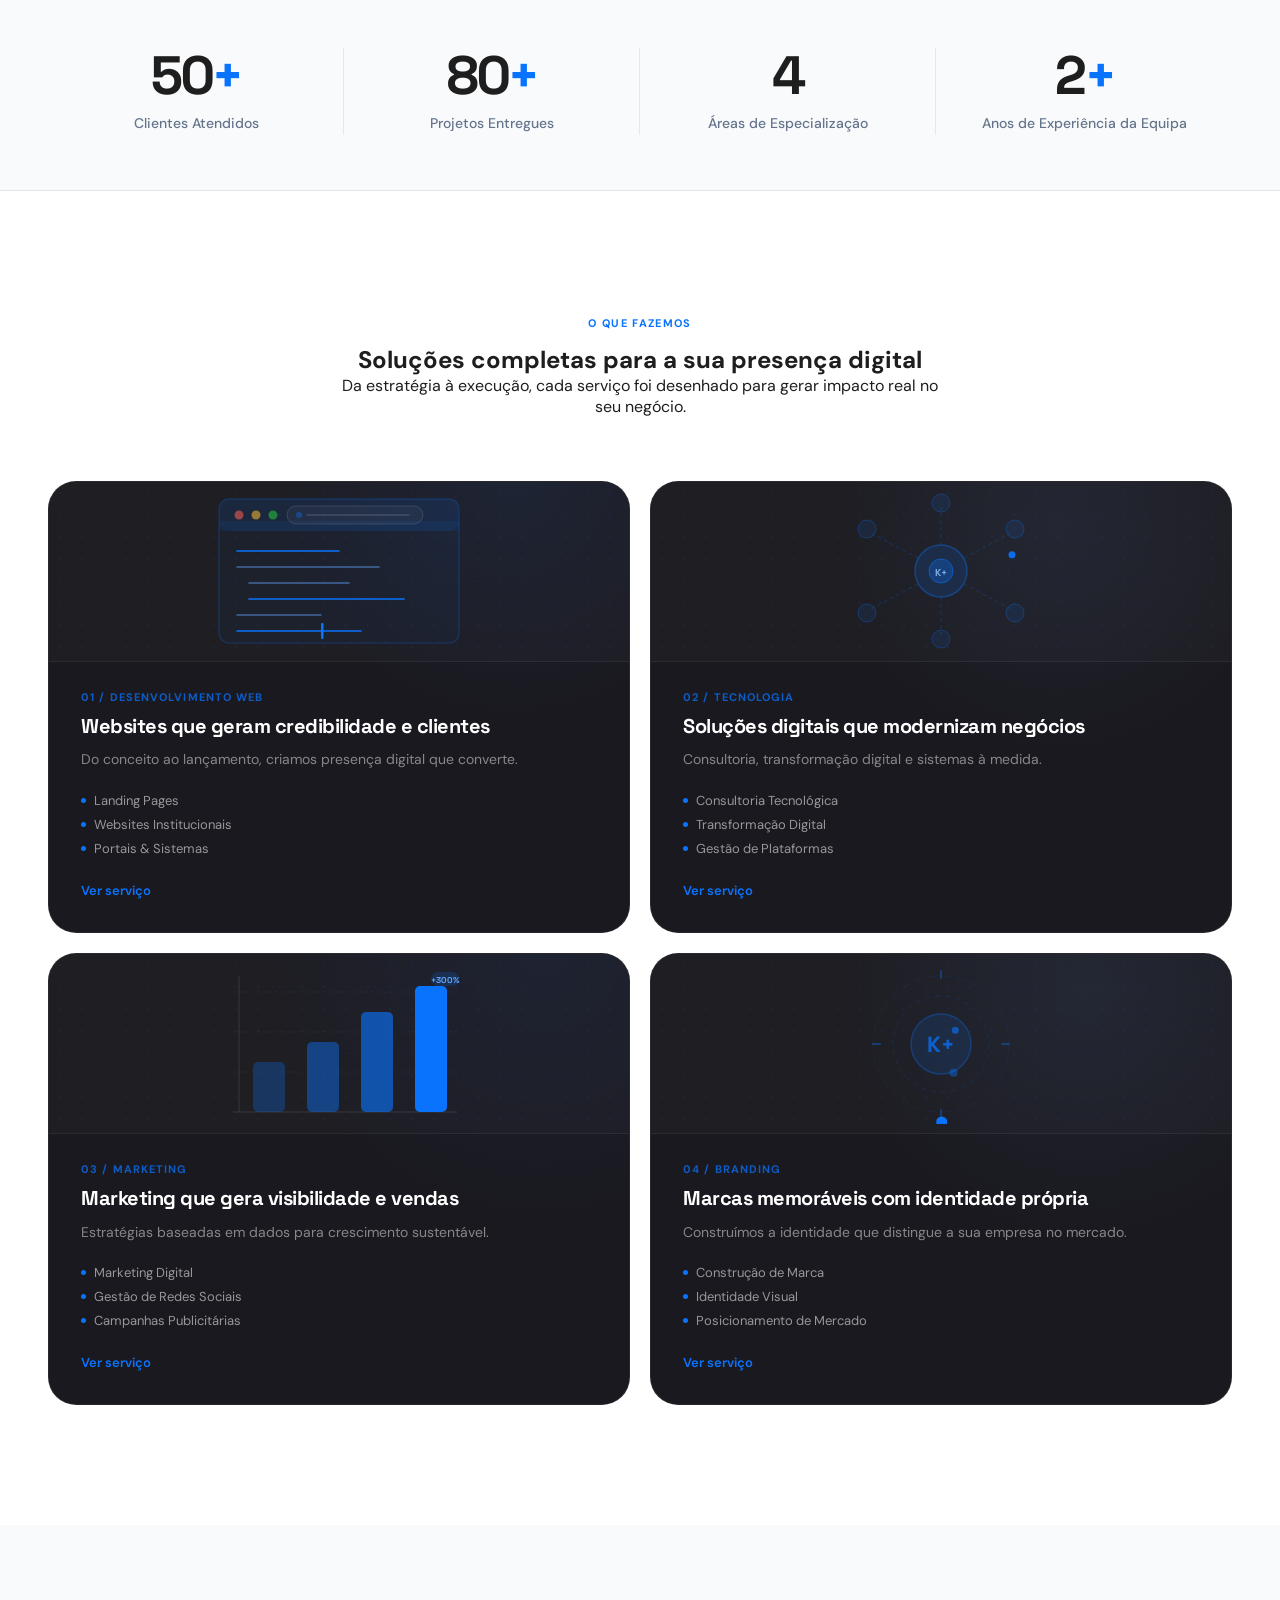
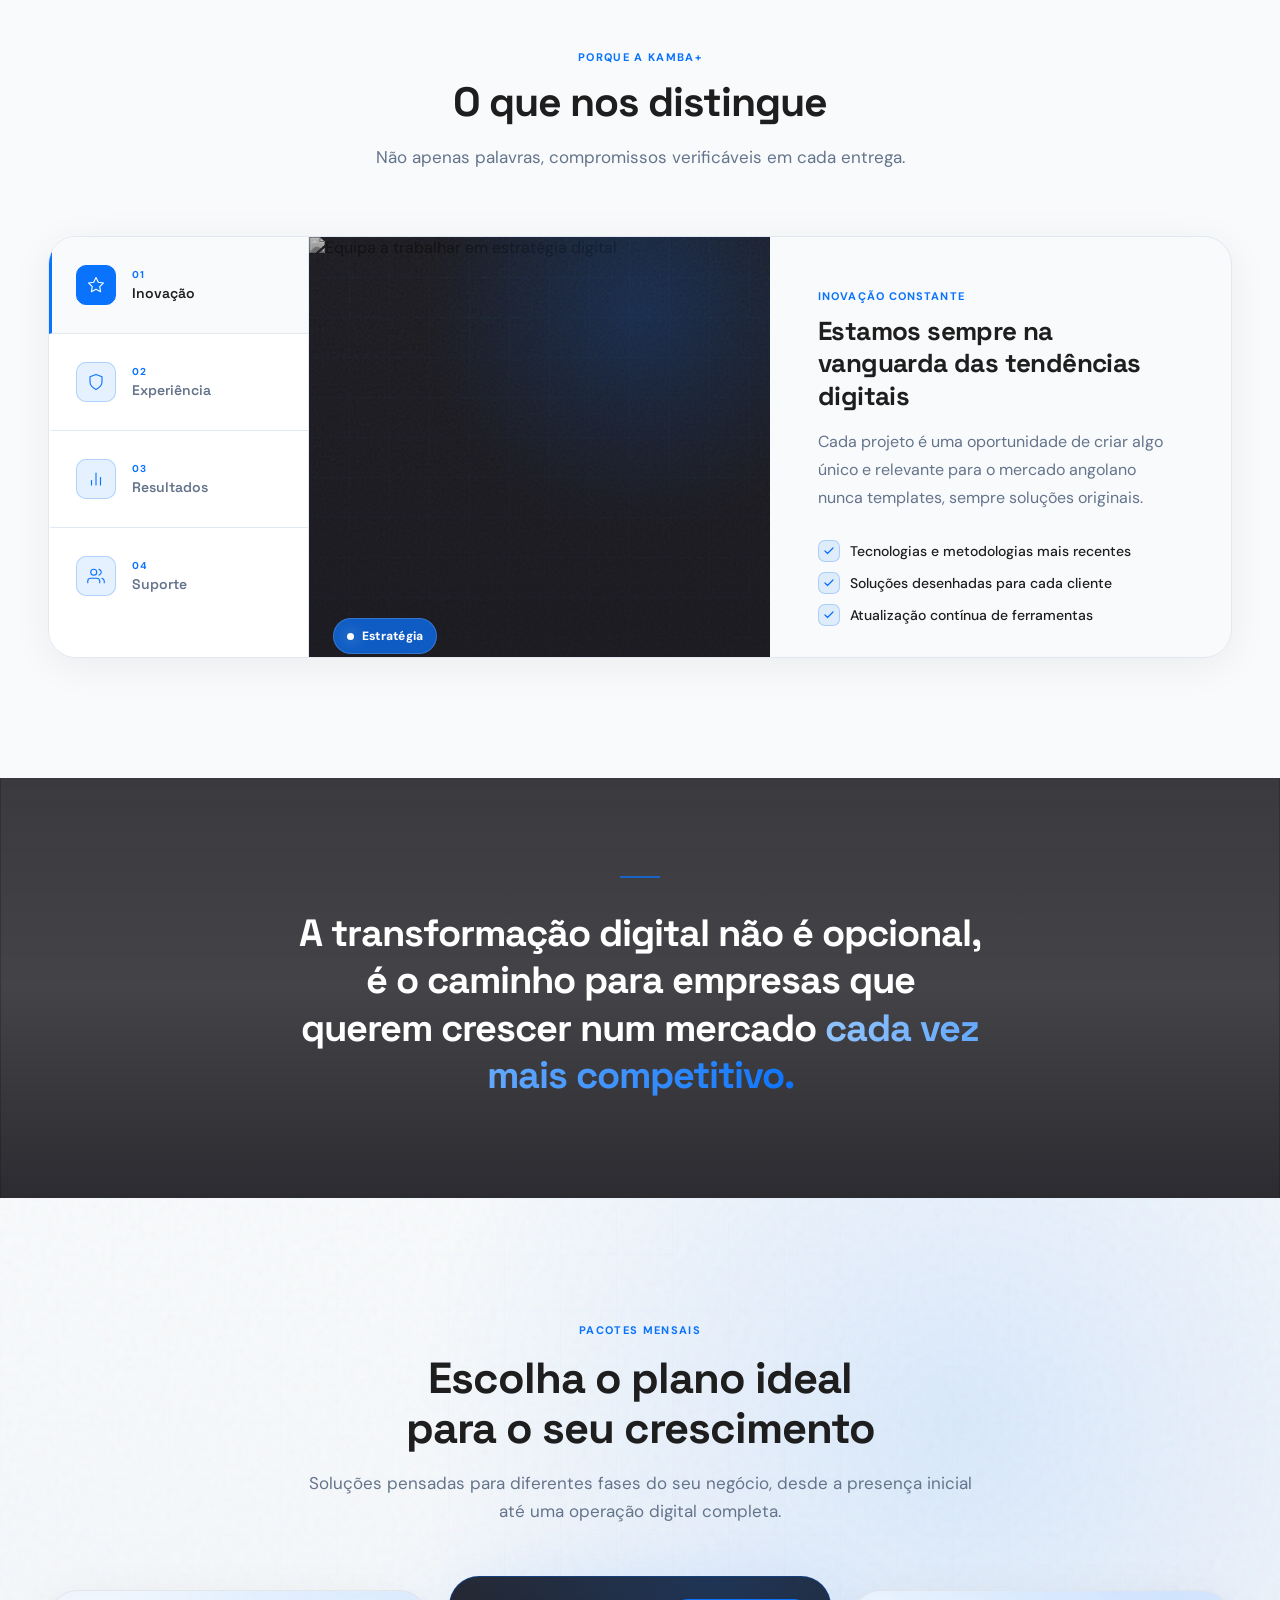
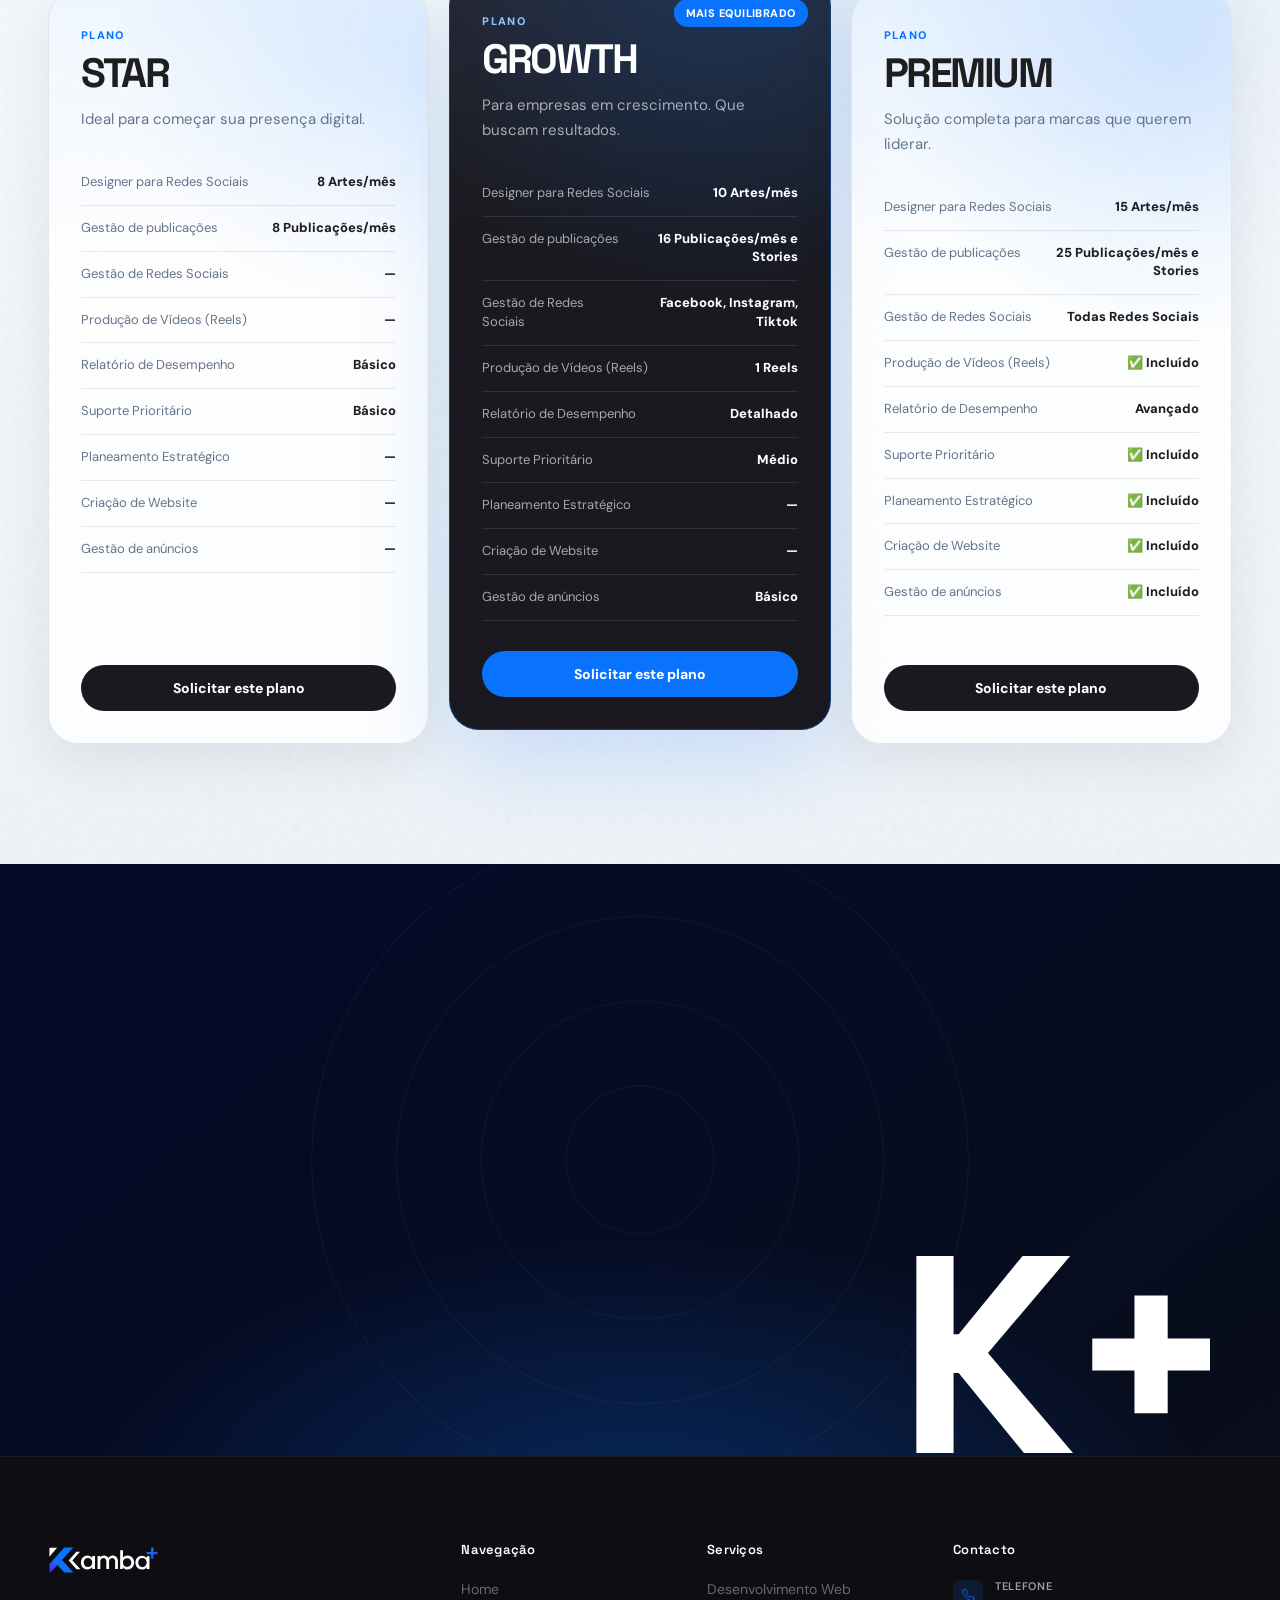
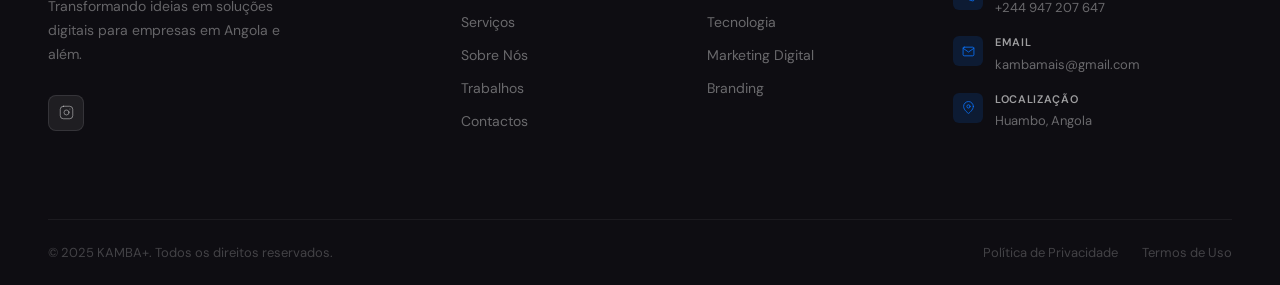
==== commit e71aca9d: "quase5k45" ====
--- a/index.html
+++ b/index.html
@@ -1048,8 +1048,8 @@
     <!-- ═══════════════════════════════
    SCRIPTS
 ═══════════════════════════════ -->
-    <script src="https://cdnjs.cloudflare.com/ajax/libs/gsap/3.12.5/gsap.min.js"></script>
-    <script src="https://cdnjs.cloudflare.com/ajax/libs/gsap/3.12.5/ScrollTrigger.min.js"></script>
+    <script src="js/vendor/gsap.min.js"></script>
+<script src="js/vendor/ScrollTrigger.min.js"></script>
     <script>
         (function () {
             "use strict";
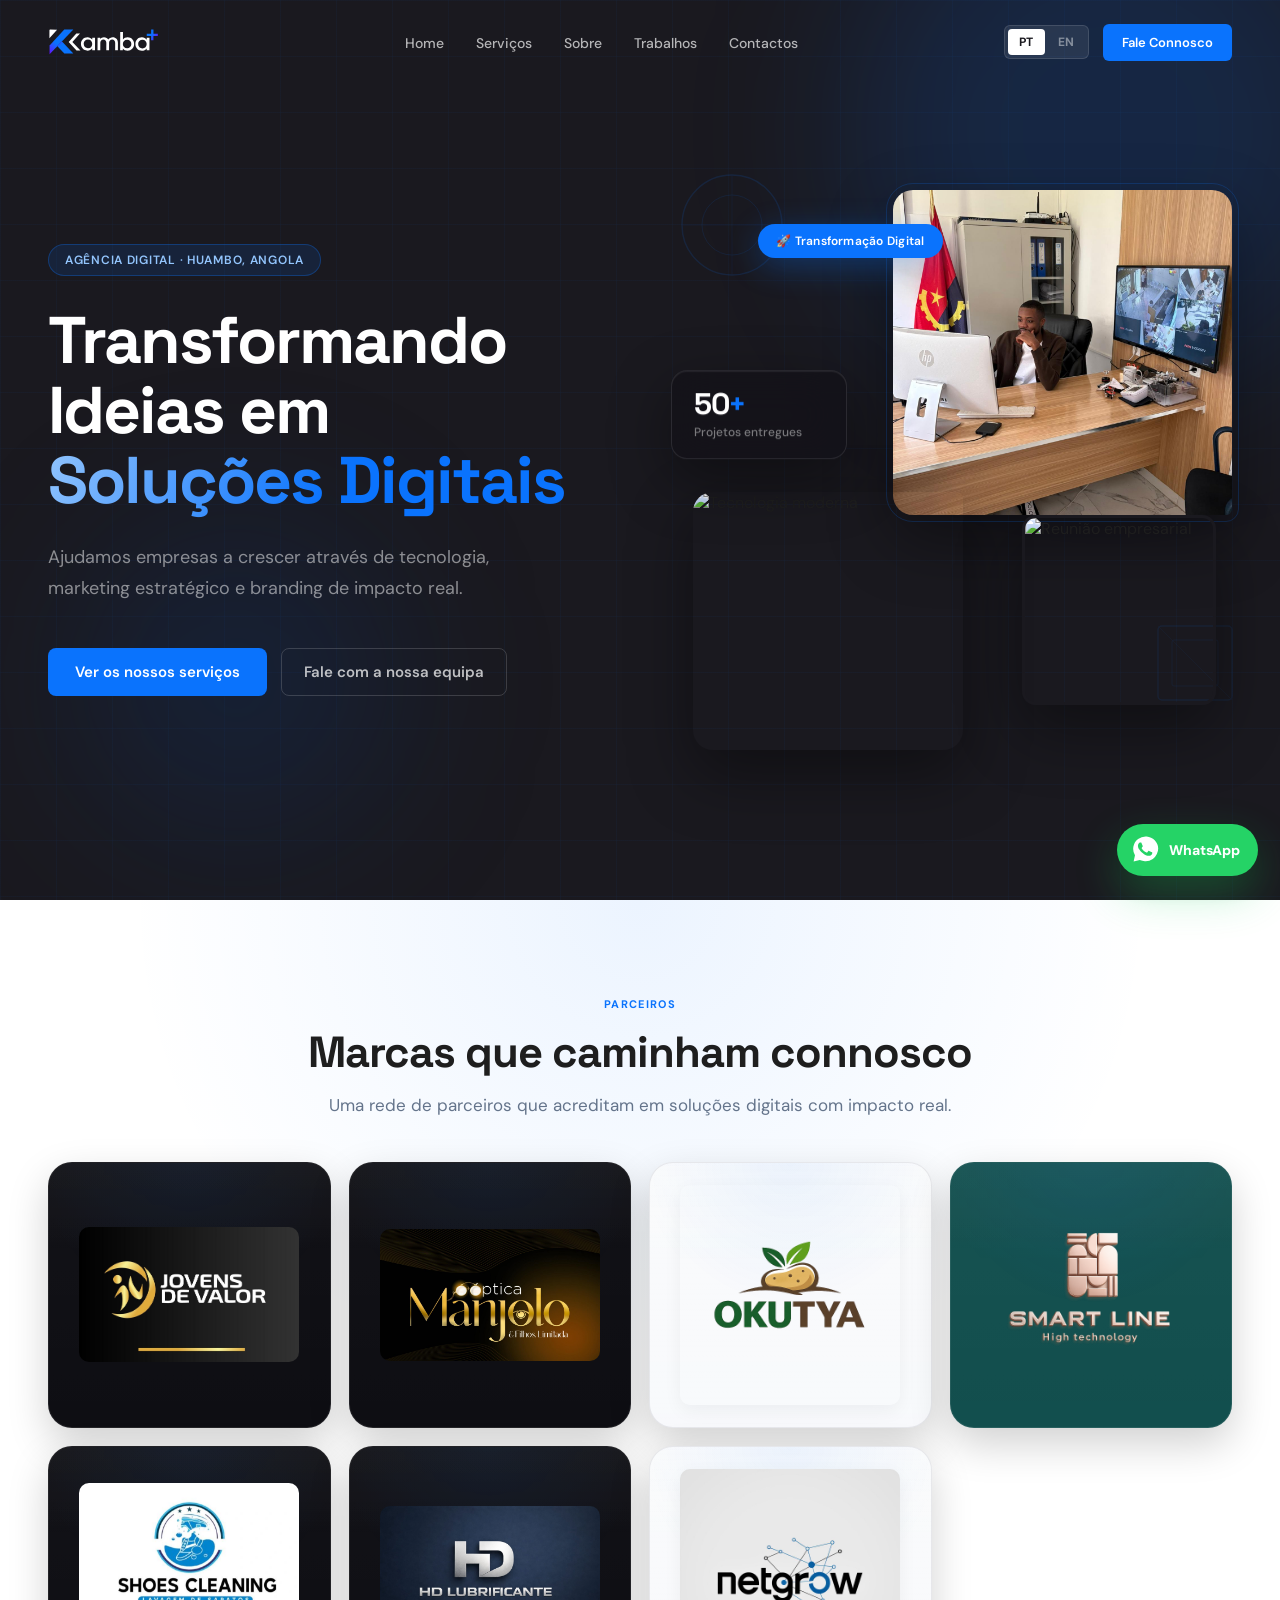
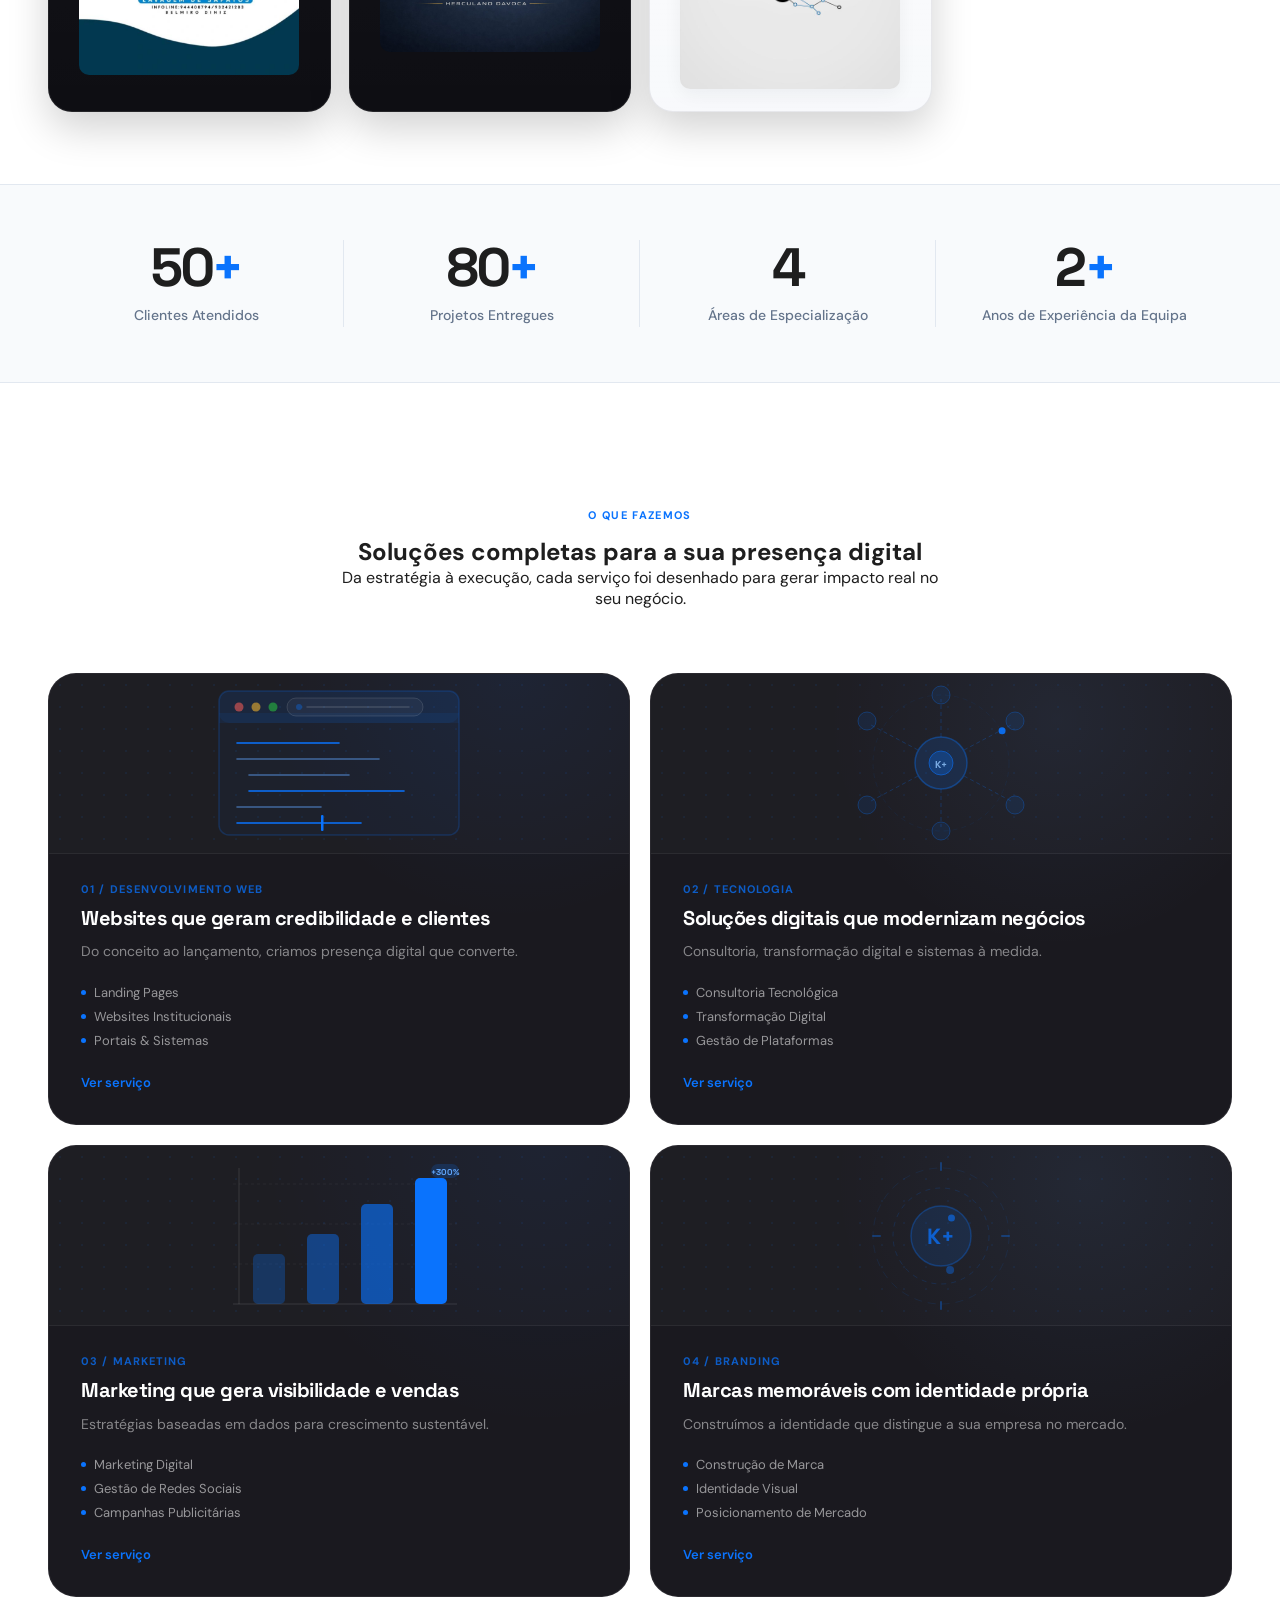
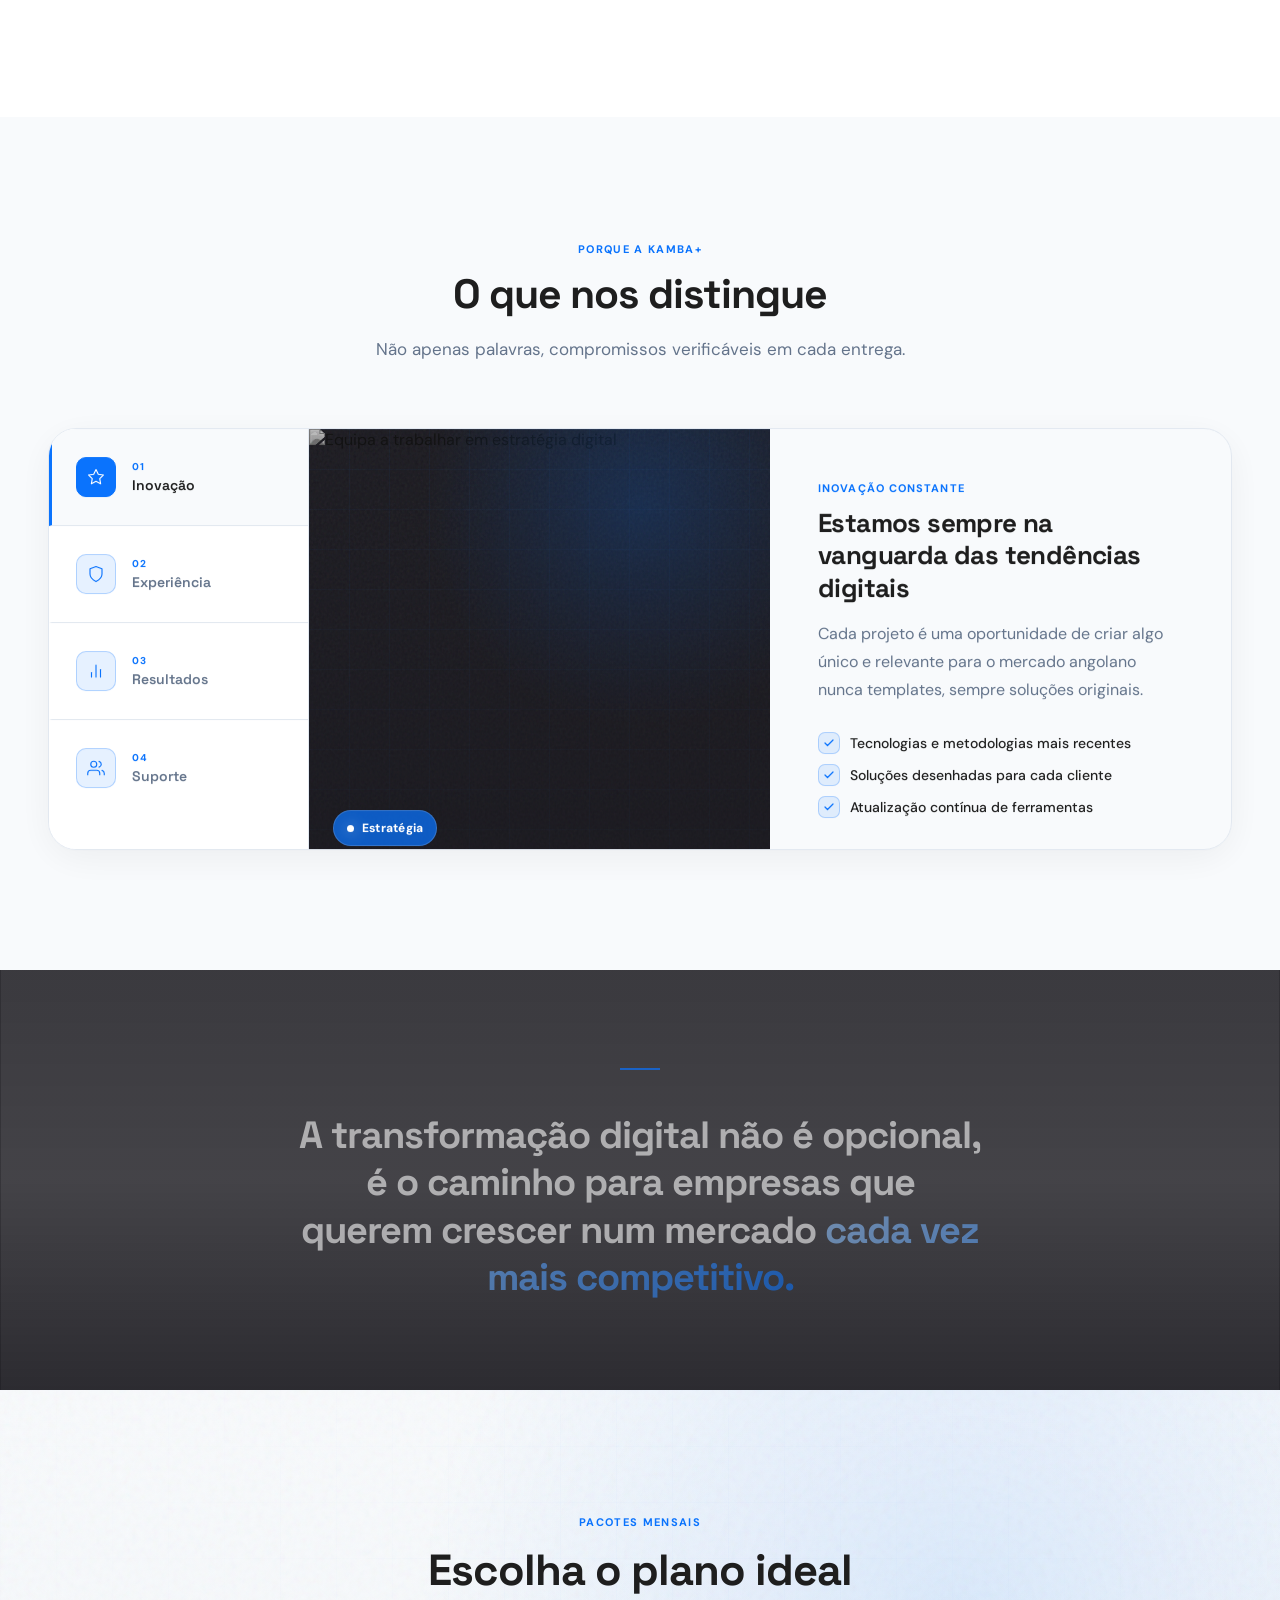
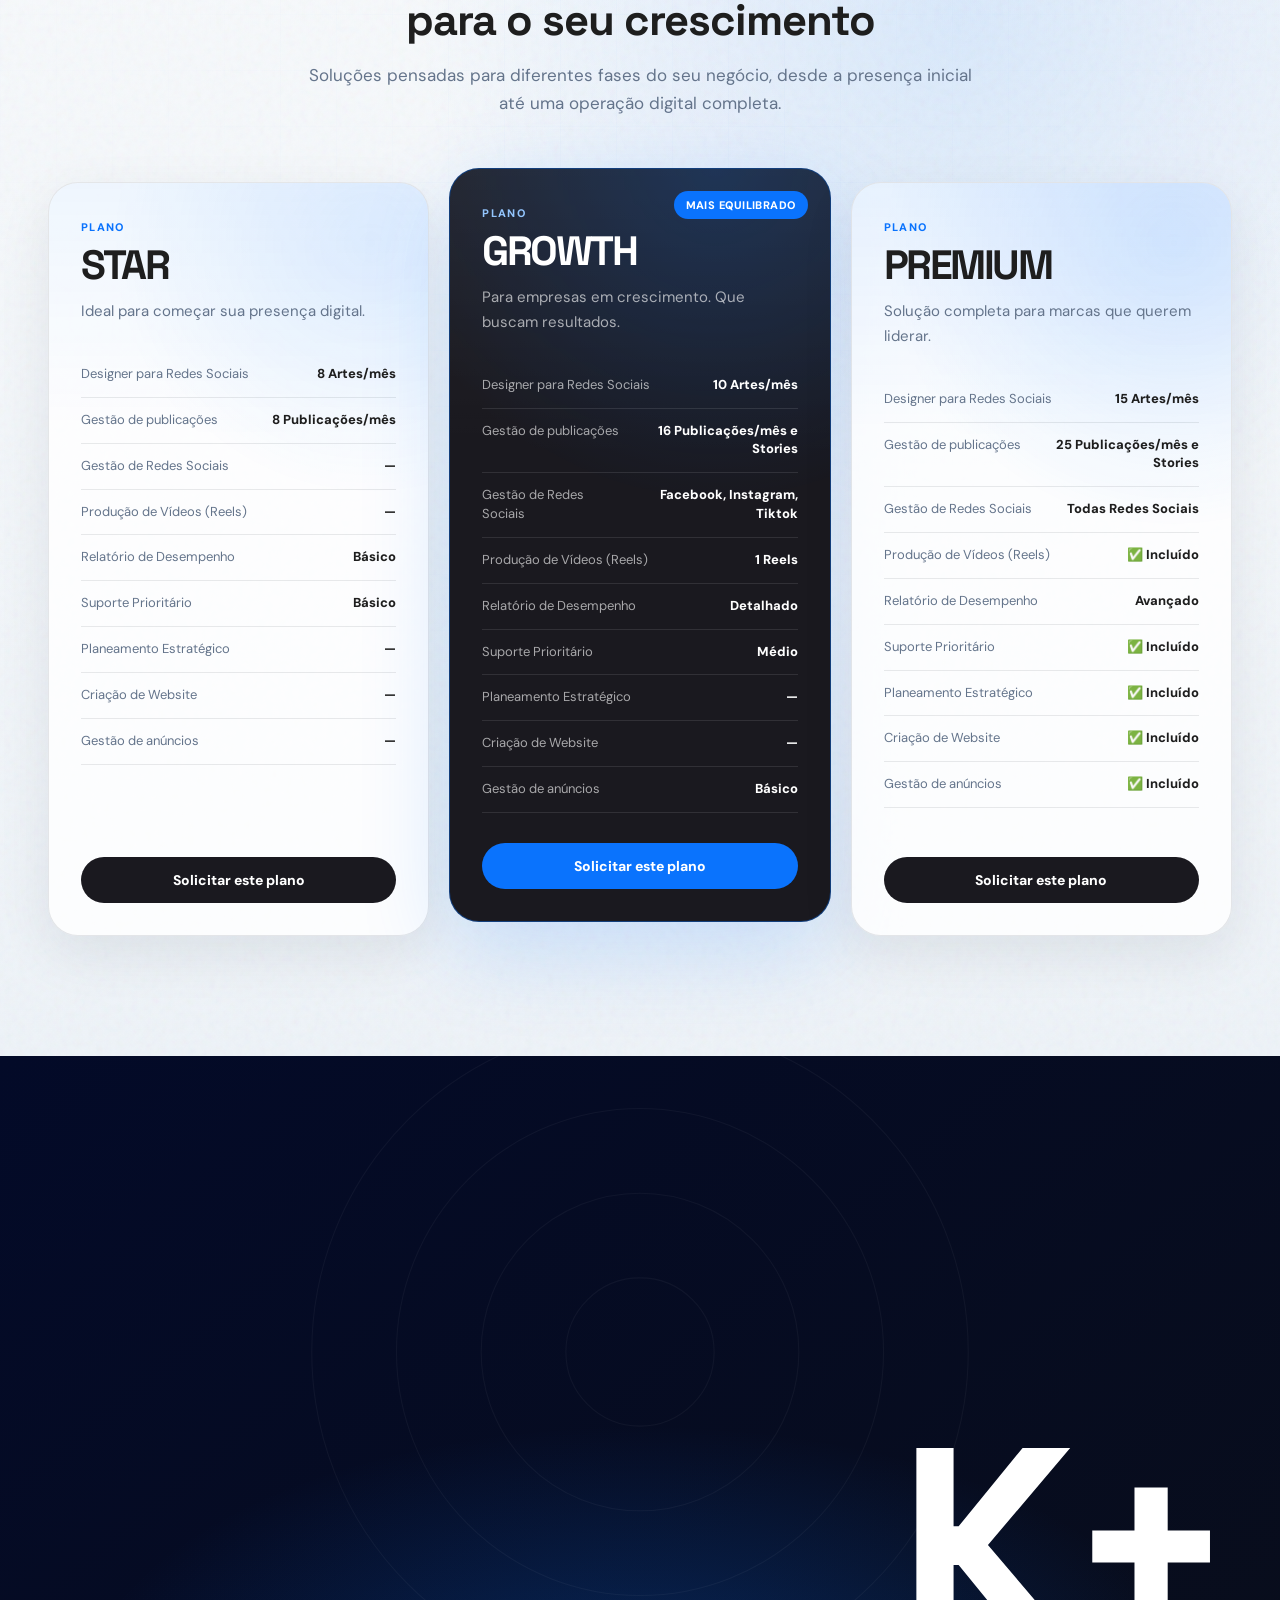
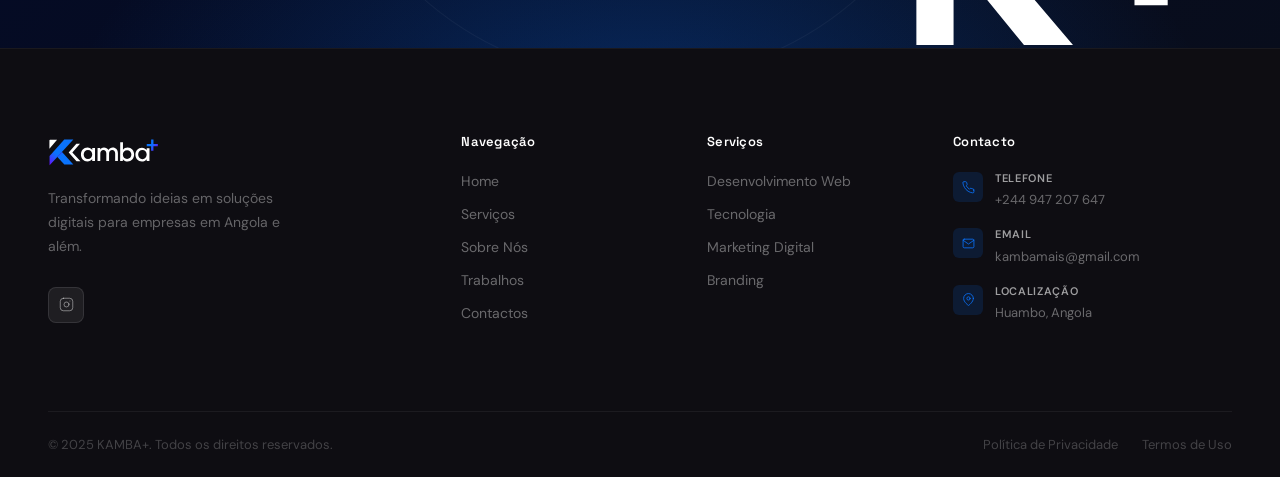
==== commit 8bbdbcd1: "quase5k45i" ====
--- a/index.html
+++ b/index.html
@@ -166,11 +166,11 @@
                 </article>
 
                 <article class="partner-card partner-card--light">
-                    <img src="assets/image/pae3.jpeg" alt="Okutya" class="partner-card__logo">
+                    <img src="assets/image/Okutya.PNG" alt="Okutya" class="partner-card__logo">
                 </article>
 
                 <article class="partner-card partner-card--teal">
-                    <img src="assets/image/pae4.jpeg" alt="Smart Line High Technology" class="partner-card__logo">
+                    <img src="assets/image/SmarTline.PNG" alt="Smart Line High Technology" class="partner-card__logo">
                 </article>
 
                  <article class="partner-card partner-card--dark">
--- a/assets/css/main.css
+++ b/assets/css/main.css
@@ -3112,7 +3112,7 @@
   display: block;
   width: 100%;
   max-width: 220px;
-  max-height: 92px;
+
   object-fit: contain;
   object-position: center;
   border-radius: 10px;
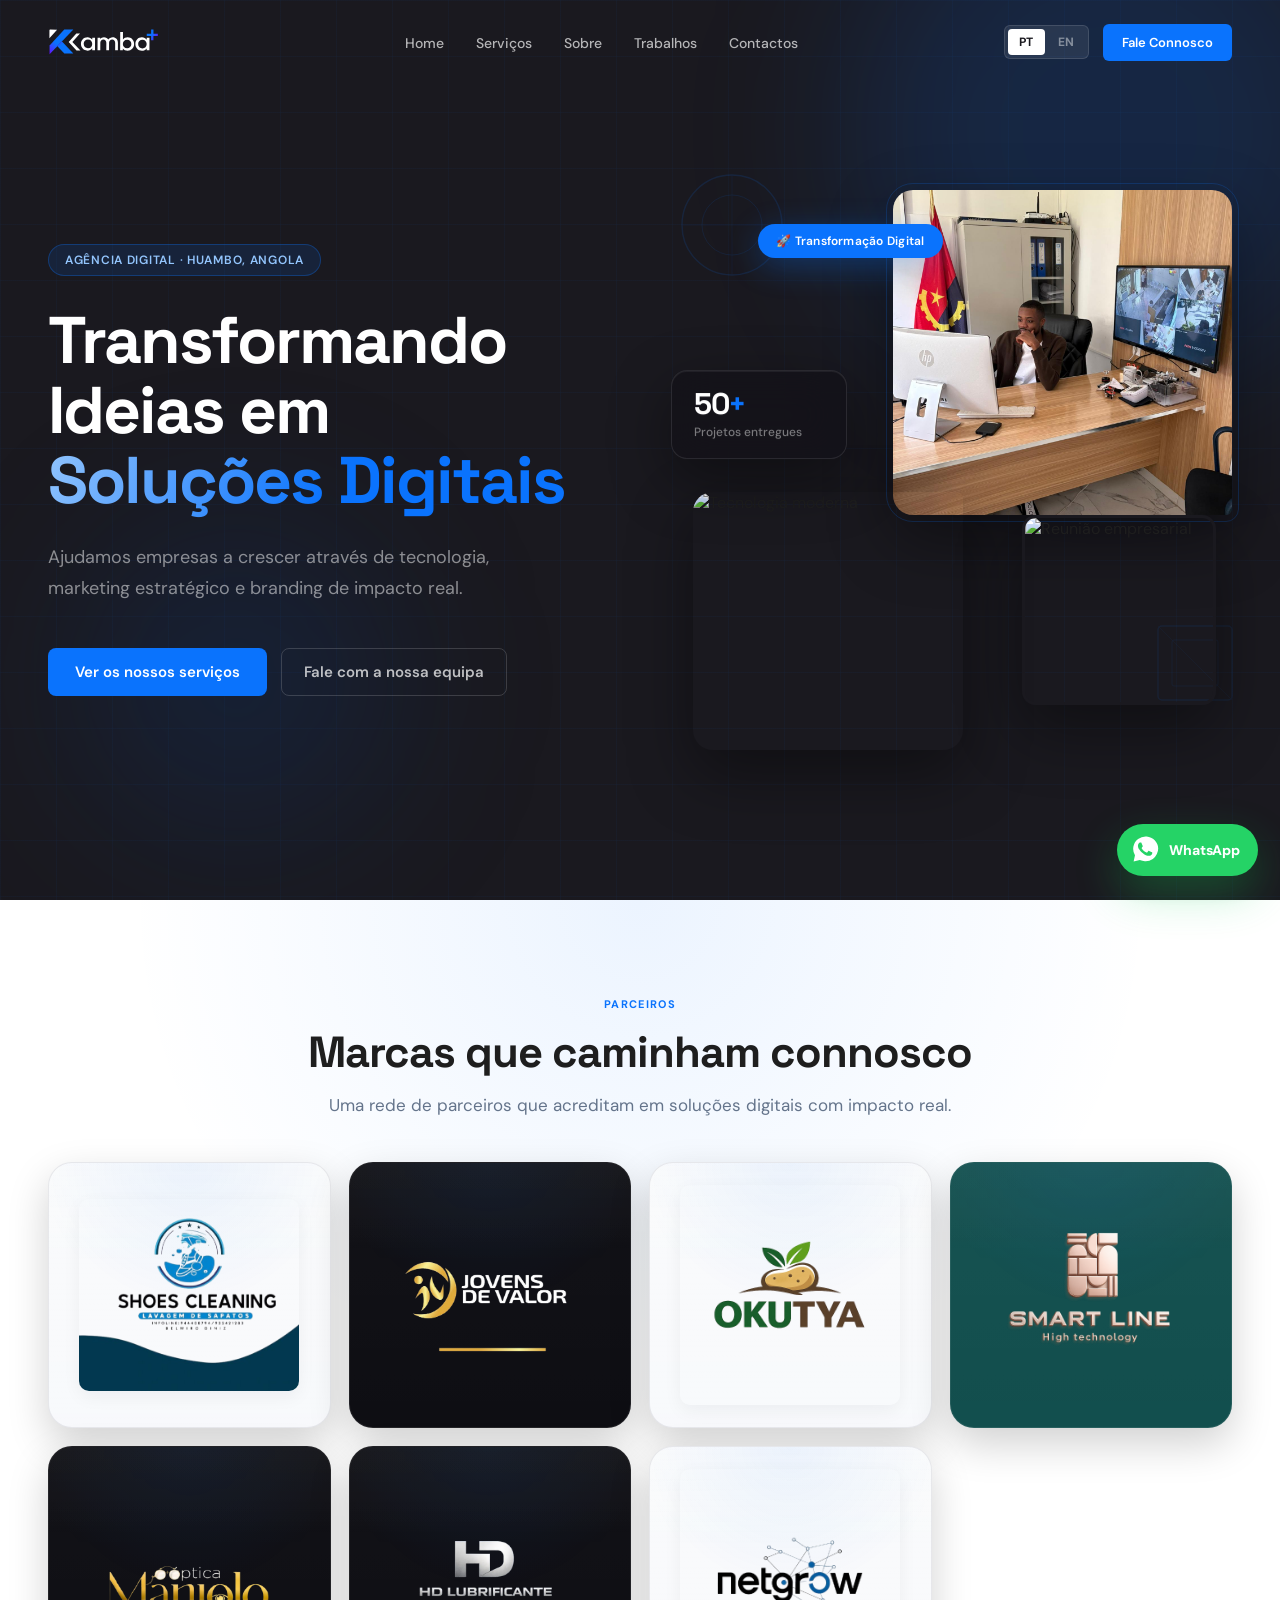
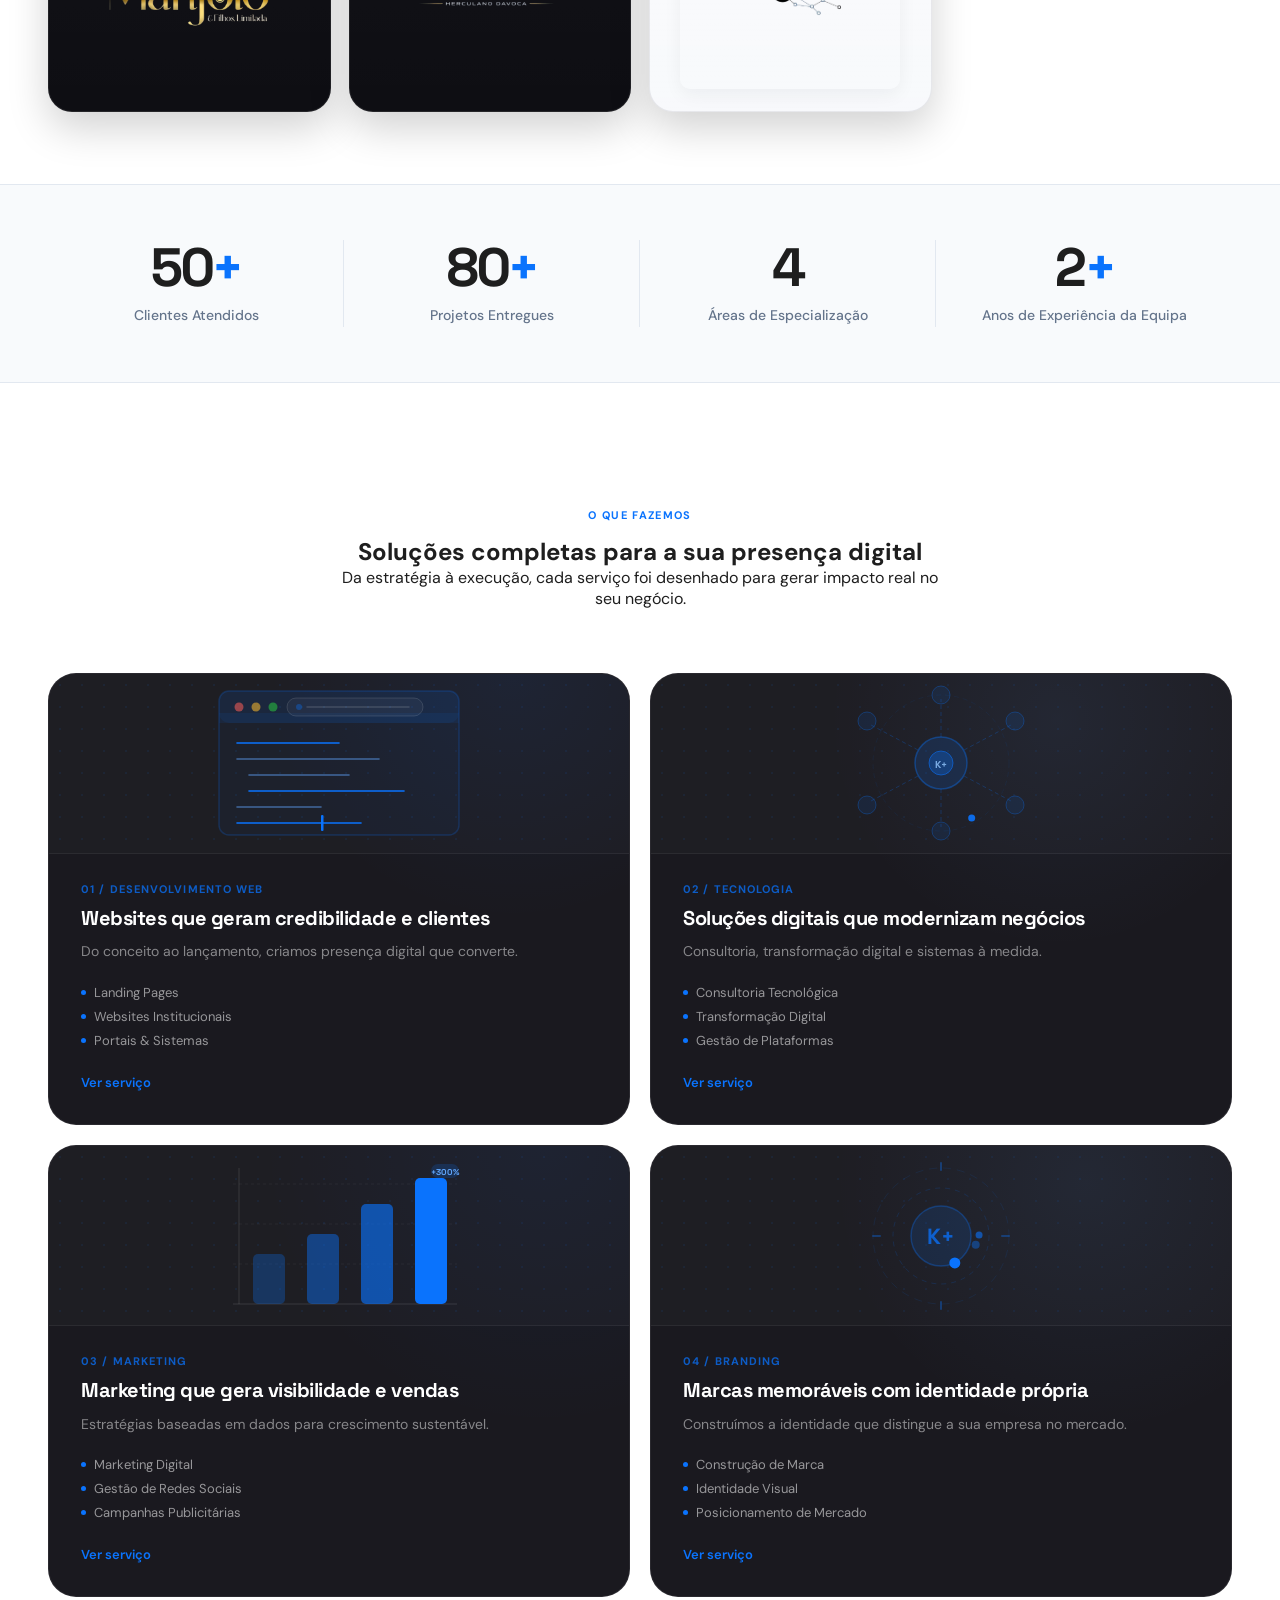
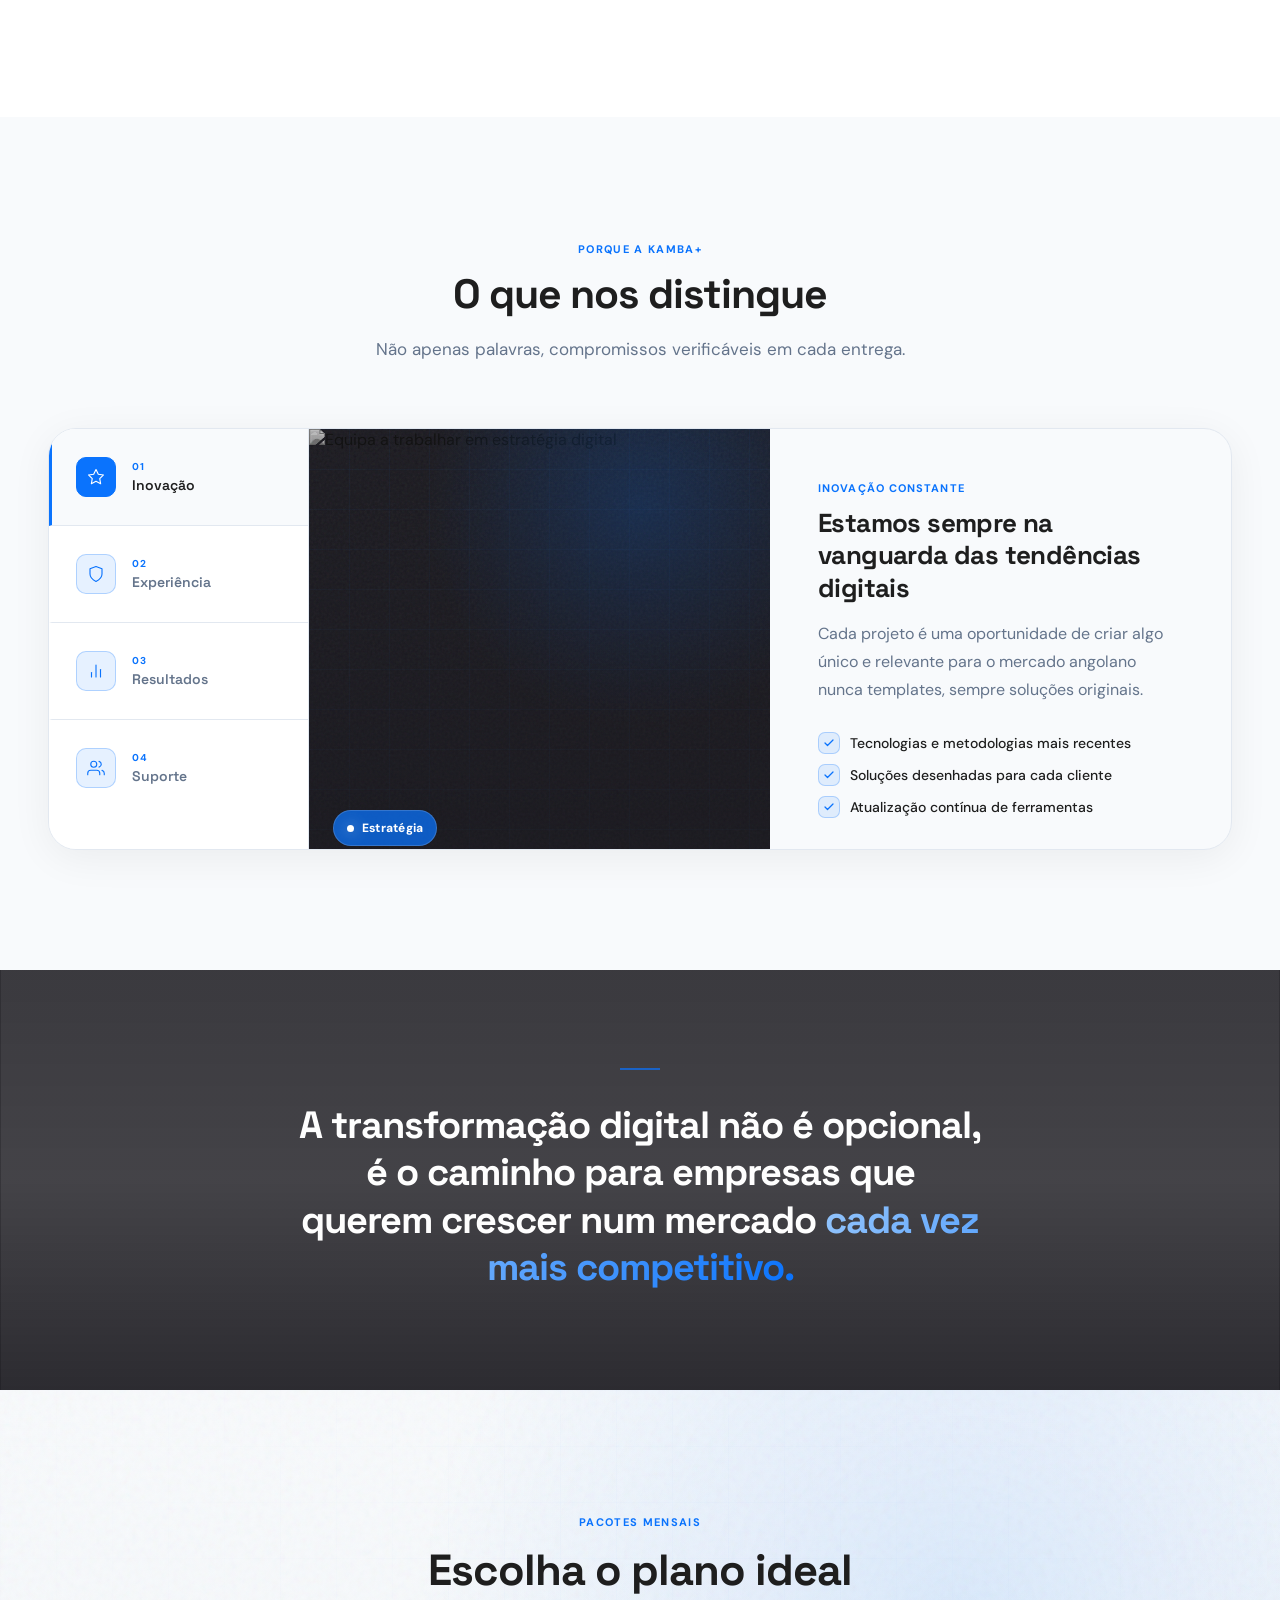
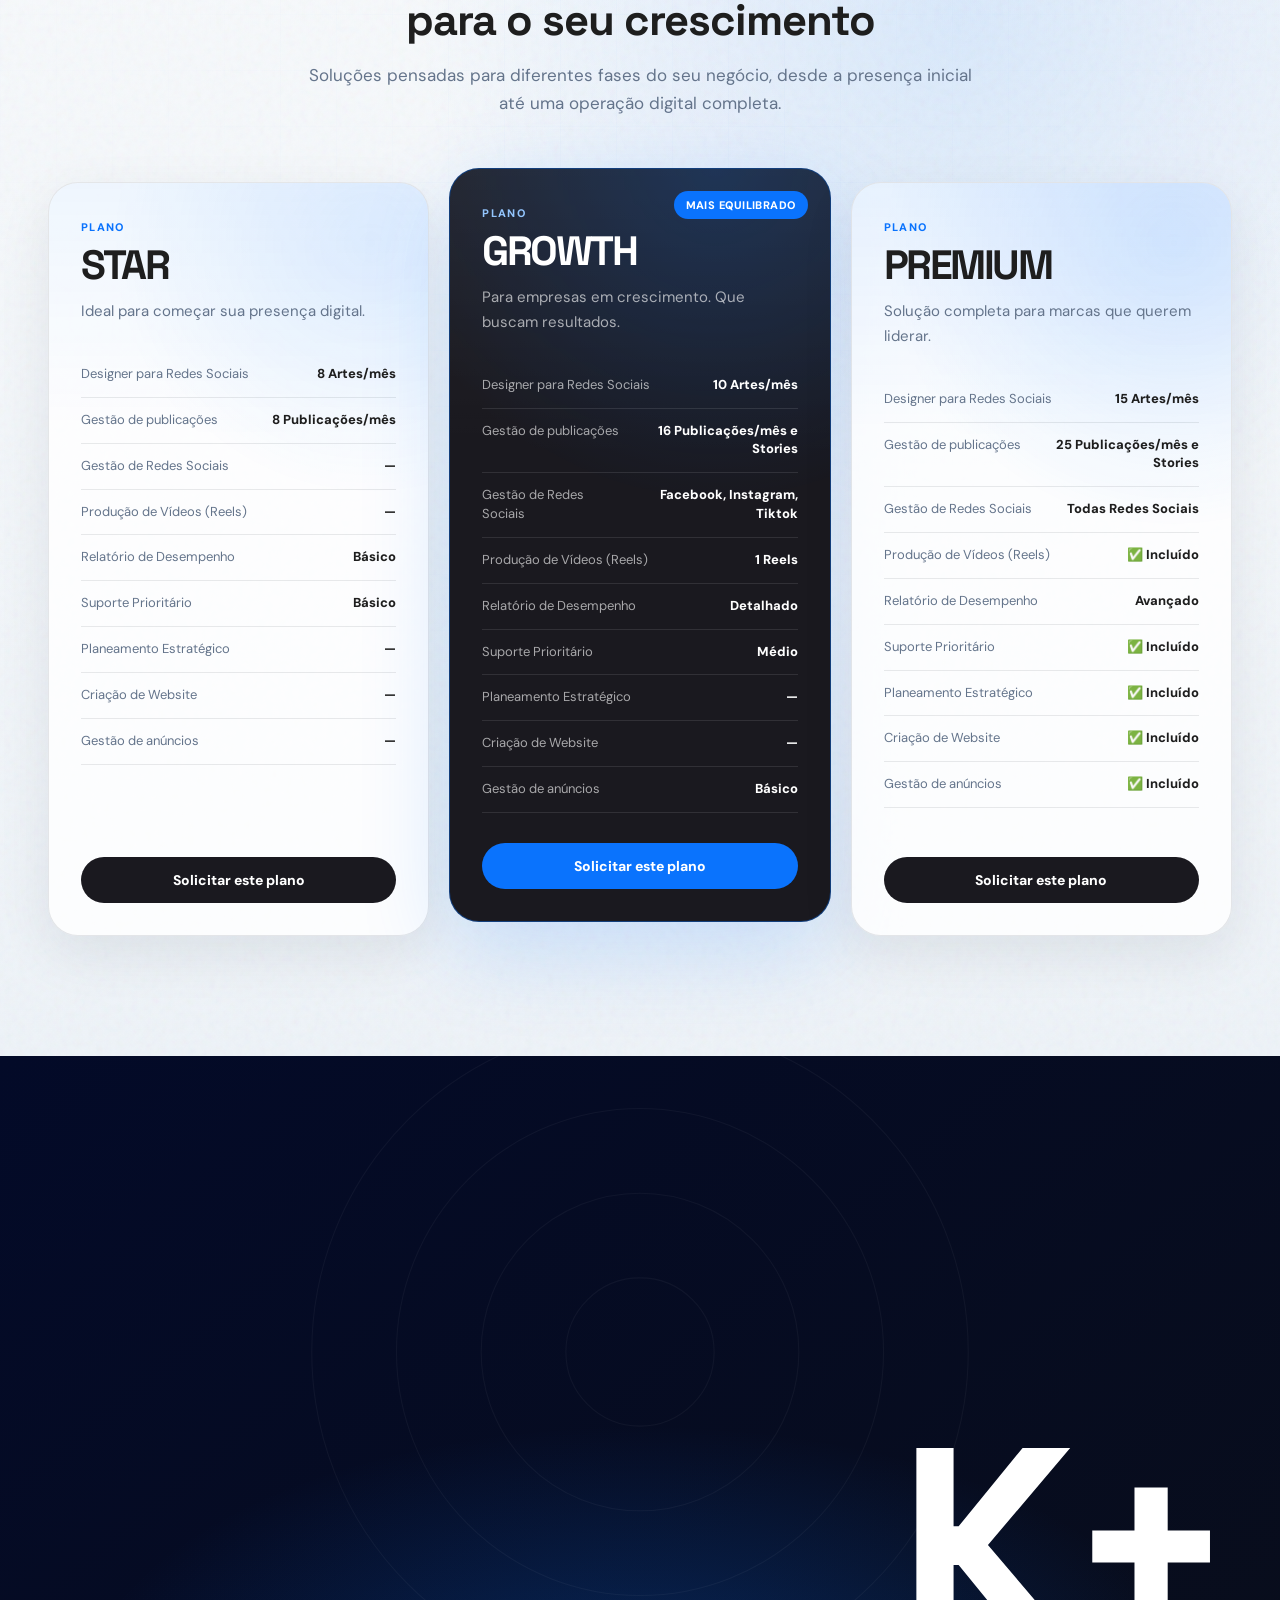
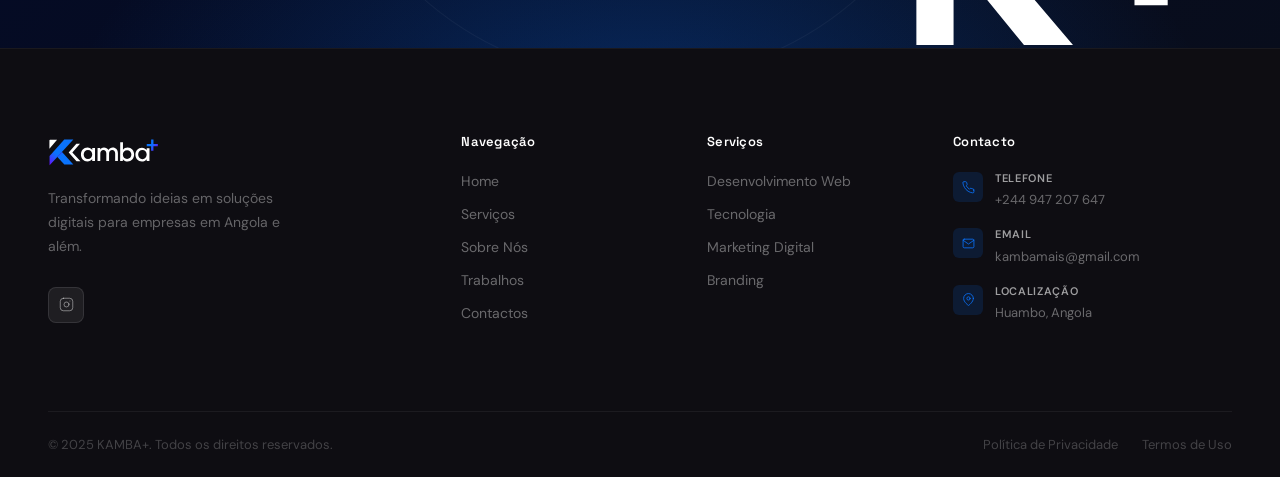
==== commit eeac1c69: "quase5k45ik" ====
--- a/index.html
+++ b/index.html
@@ -156,12 +156,12 @@
             </div>
 
             <div class="partners__grid">
+                <article class="partner-card partner-card--light">
+                    <img src="assets/image/pae7.png" alt="Jovens de Valor" class="partner-card__logo">
+                </article>
+
                 <article class="partner-card partner-card--dark">
-                    <img src="assets/image/pae1.jpeg" alt="Jovens de Valor" class="partner-card__logo">
-                </article>
-
-                <article class="partner-card partner-card--dark">
-                    <img src="assets/image/pae2.jpeg" alt="Óptica Manjolo & Filhos, Limitada"
+                    <img src="assets/image/pa2.png" alt="Óptica Manjolo & Filhos, Limitada"
                         class="partner-card__logo">
                 </article>
 
@@ -174,15 +174,15 @@
                 </article>
 
                  <article class="partner-card partner-card--dark">
-                    <img src="assets/image/pae7.jpeg" alt="Smart Line High Technology" class="partner-card__logo">
+                    <img src="assets/image/pae.png" alt="Smart Line High Technology" class="partner-card__logo">
                 </article>
 
                  <article class="partner-card partner-card--dark">
-                    <img src="assets/image/pae5.jpeg" alt="Smart Line High Technology" class="partner-card__logo">
+                    <img src="assets/image/pa9.png" alt="Smart Line High Technology" class="partner-card__logo">
                 </article>
 
                  <article class="partner-card partner-card--light">
-                    <img src="assets/image/pae6.jpeg" alt="Smart Line High Technology" class="partner-card__logo">
+                    <img src="assets/image/pa99.png" alt="Smart Line High Technology" class="partner-card__logo">
                 </article>
             </div>
         </div>
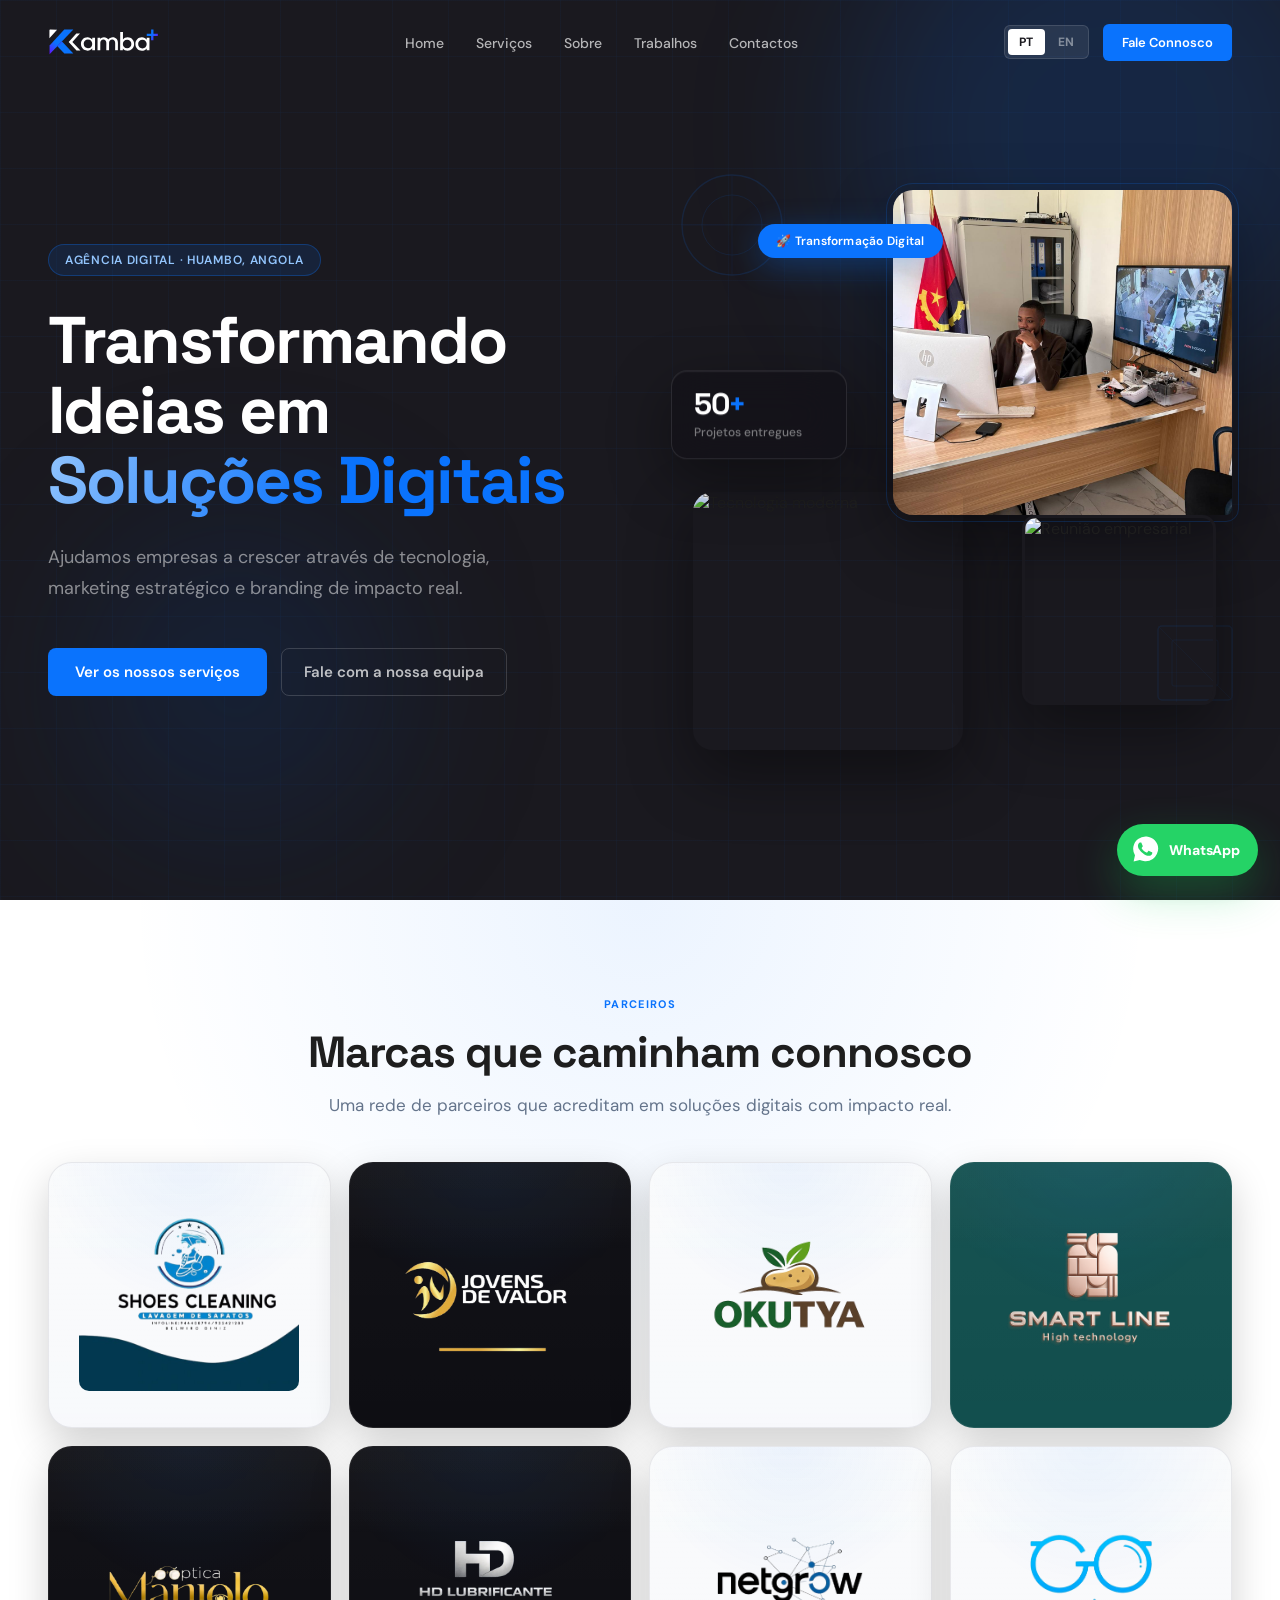
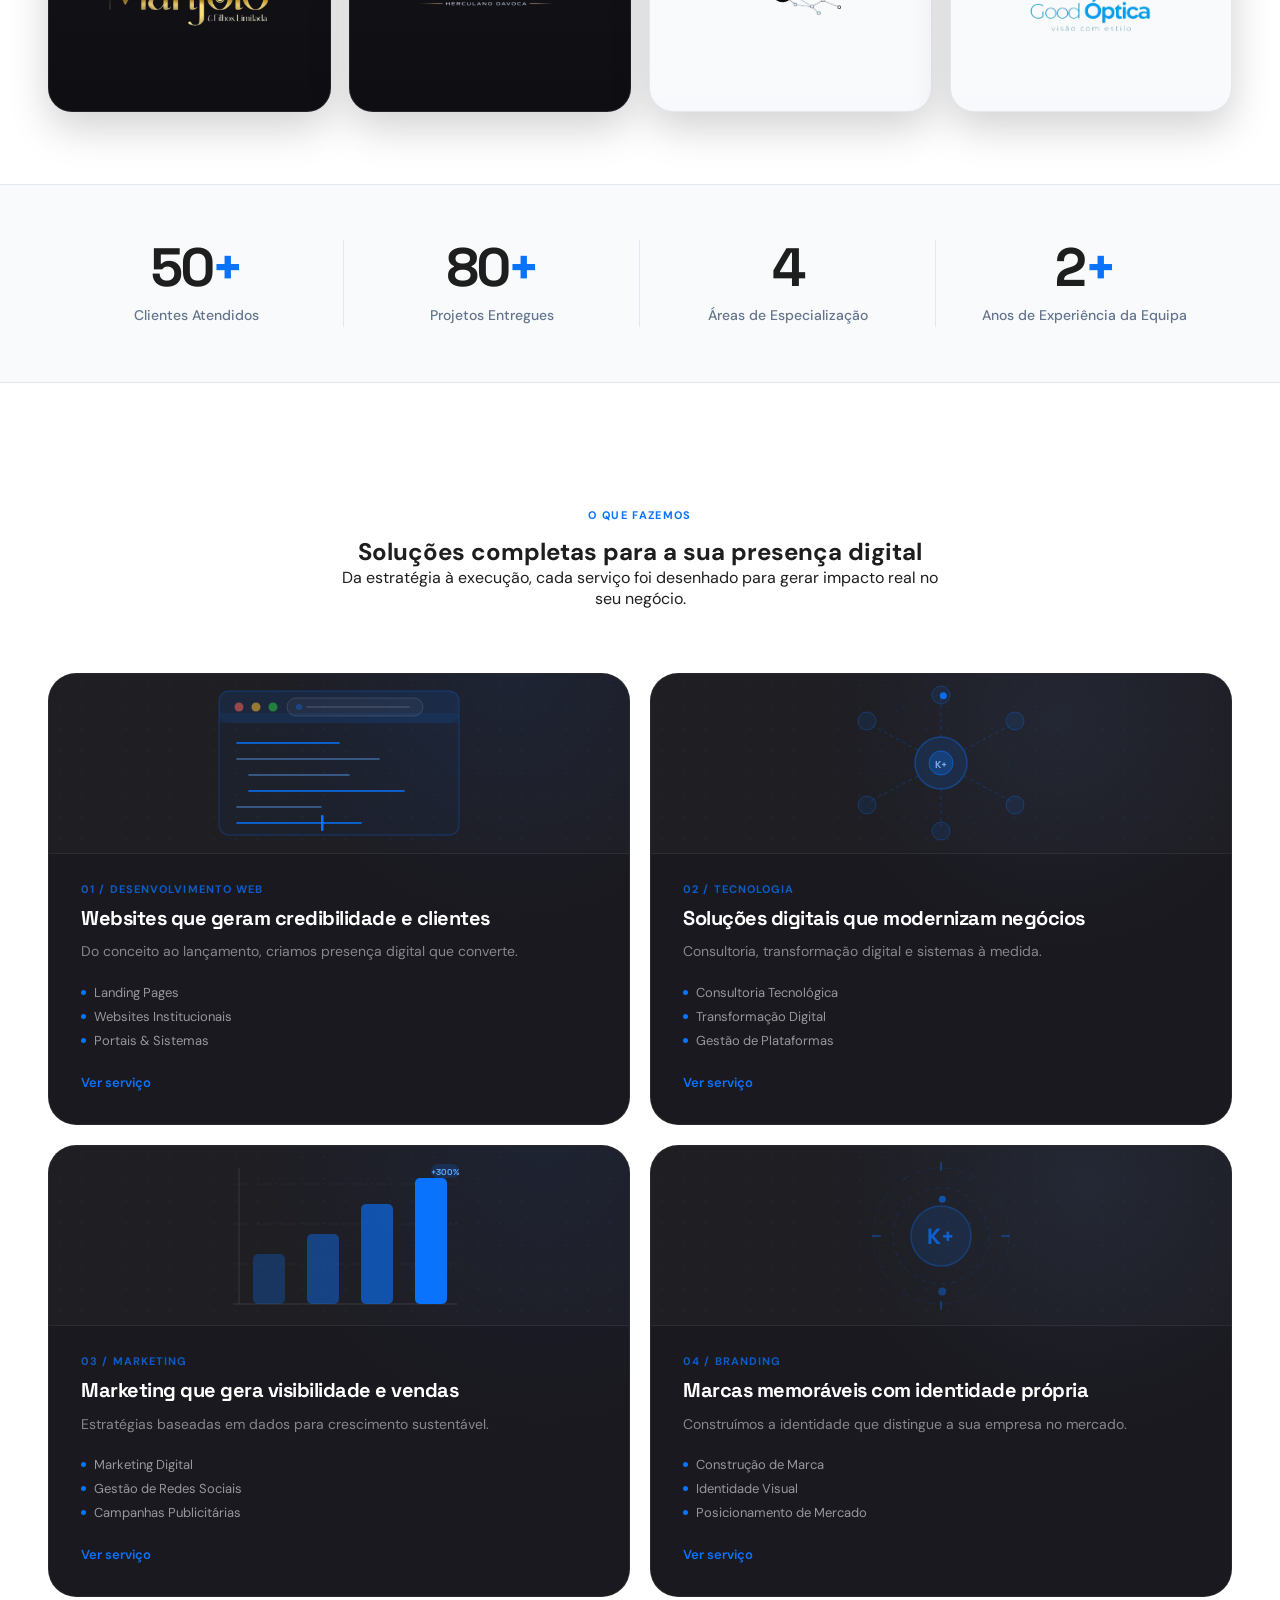
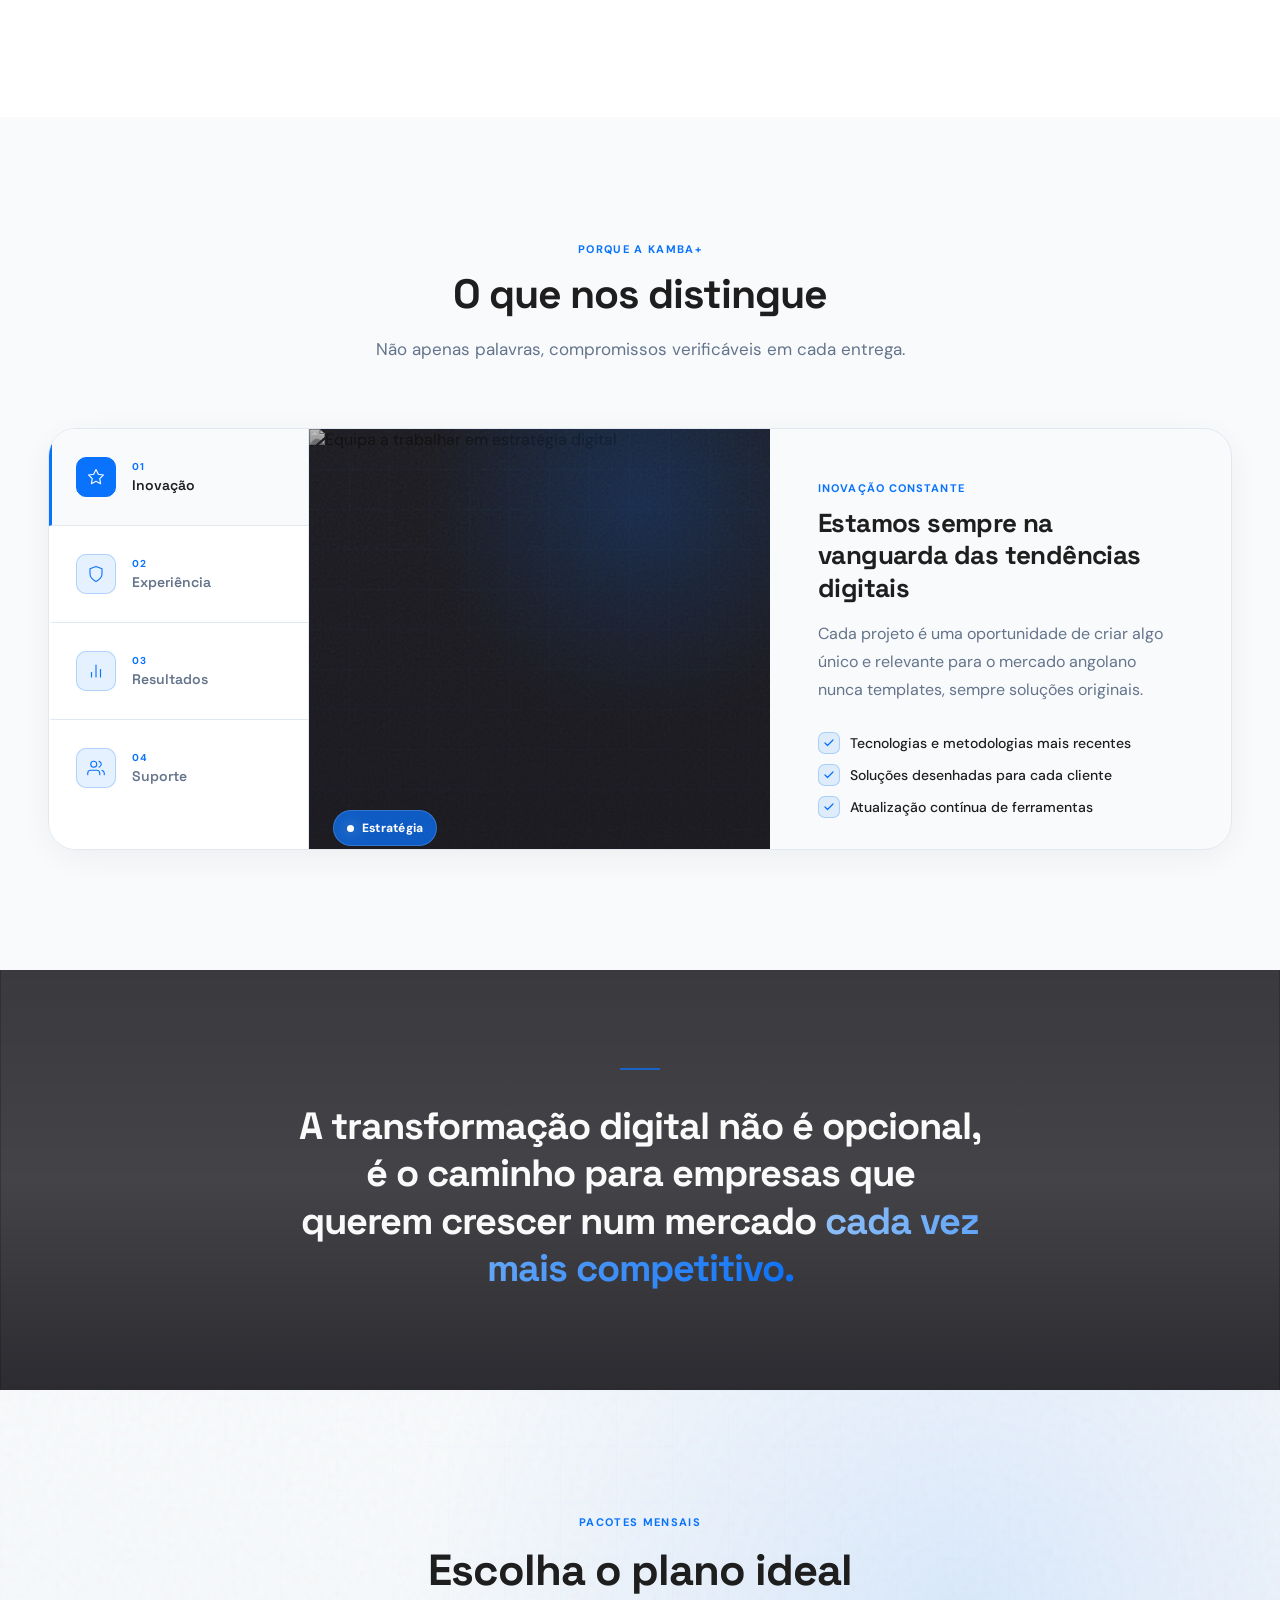
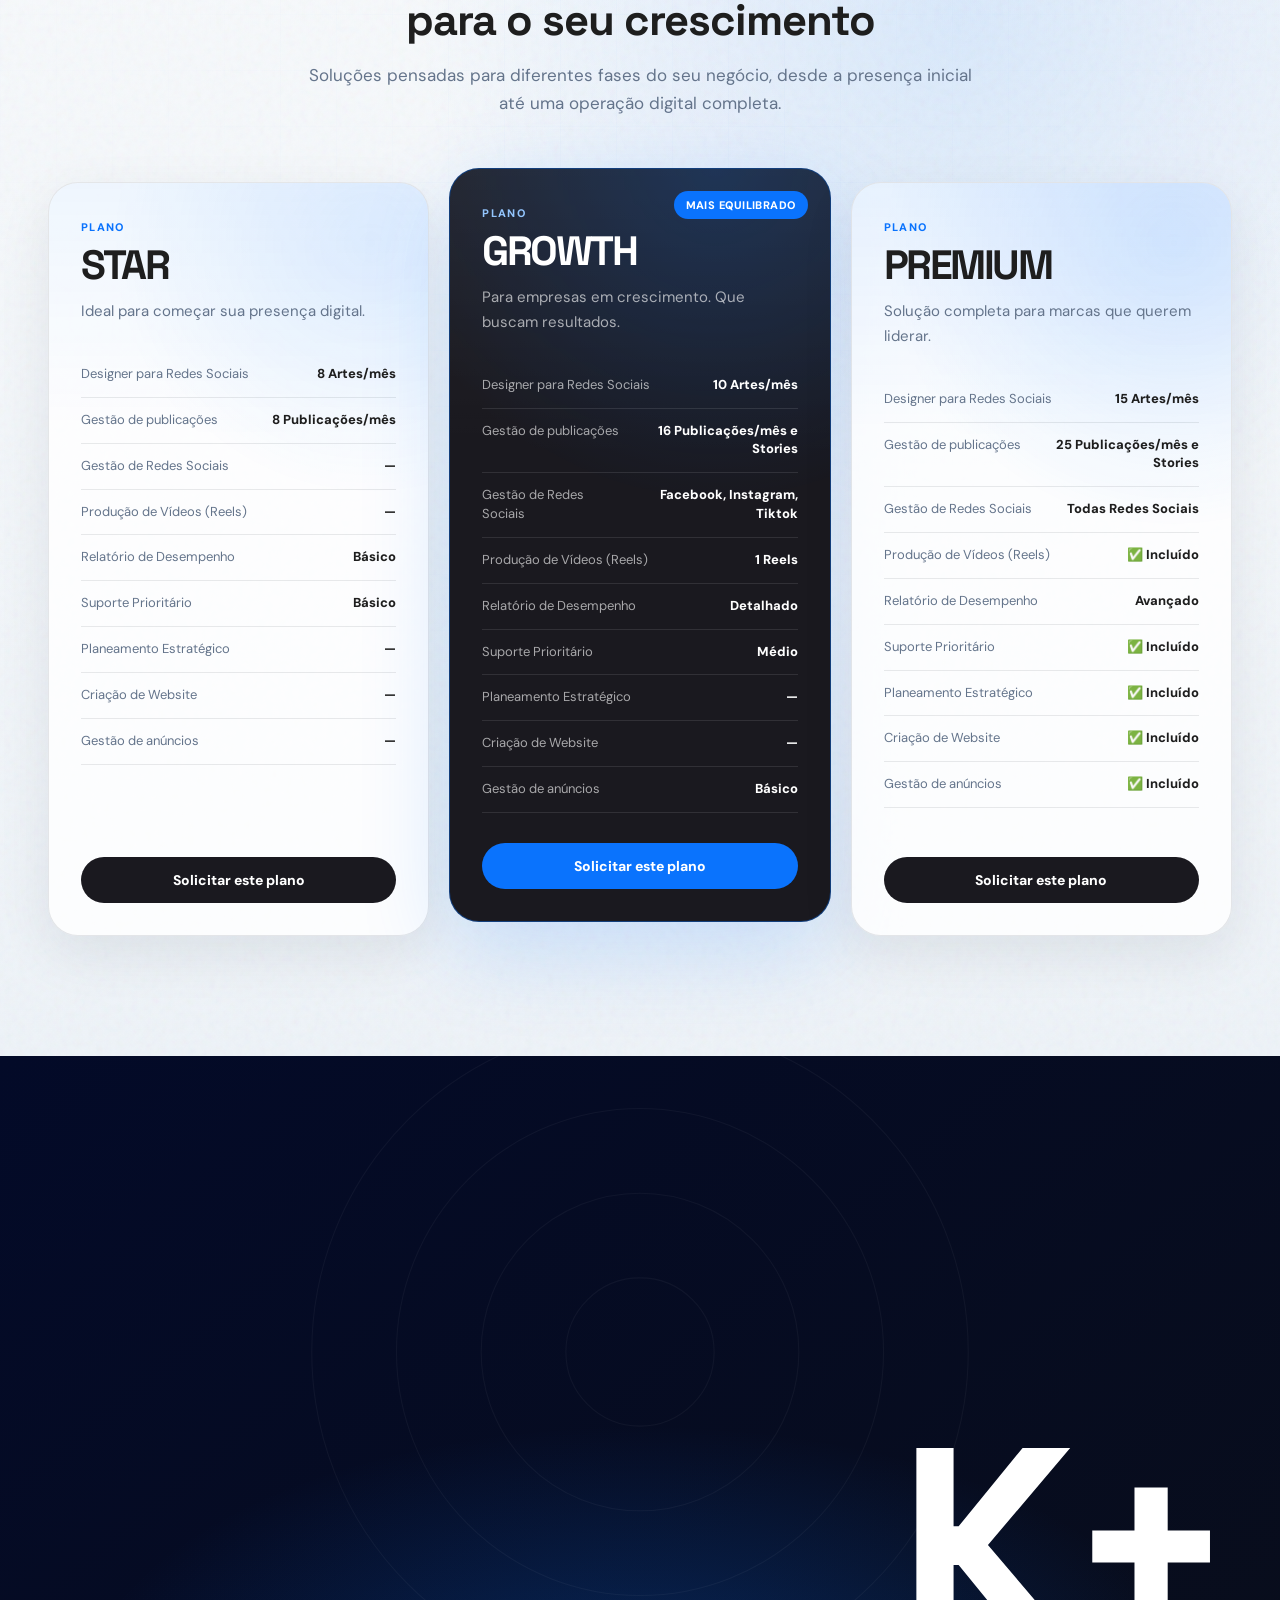
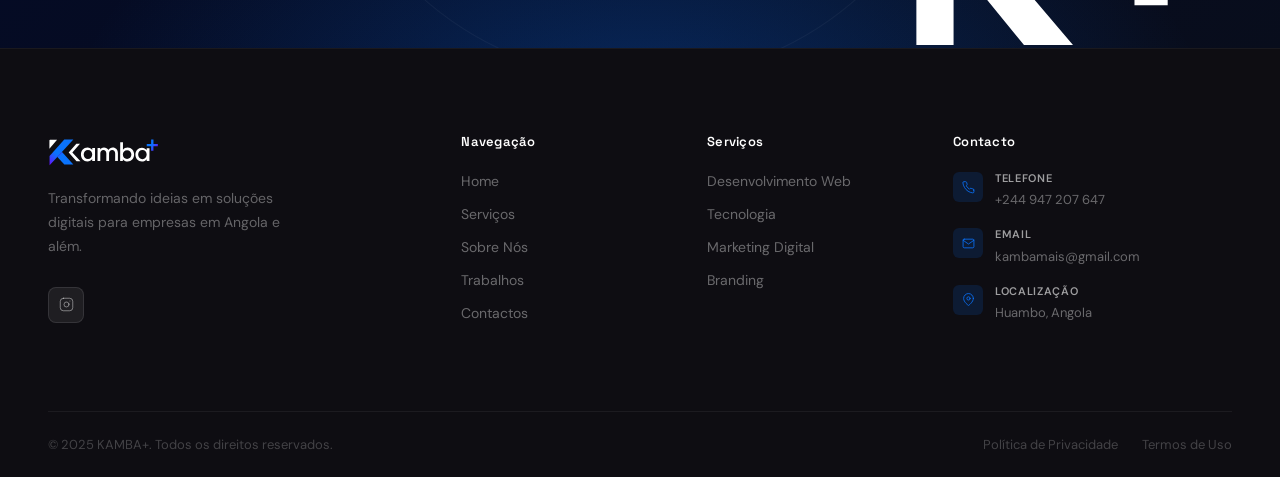
==== commit e82bd548: "quase5k45iklk" ====
--- a/index.html
+++ b/index.html
@@ -120,7 +120,7 @@
                     </div>
                     <div class="mosaic__img mosaic__img--b">
                         <img alt="Tecnologia moderna" decoding="async" loading="eager"
-                            src="https://images.unsplash.com/photo-1551434678-e076c223a692?w=600&amp;q=80" />
+                            src="https://images.unsplash.com/photo-1528901166007-3784c7dd3653?q=80&w=870&auto=format&fit=crop&ixlib=rb-4.1.0&ixid=M3wxMjA3fDB8MHxwaG90by1wYWdlfHx8fGVufDB8fHx8fA%3D%3D" />
                     </div>
                     <div class="mosaic__img mosaic__img--c">
                         <img alt="Reunião empresarial" decoding="async" loading="eager"
@@ -184,7 +184,12 @@
                  <article class="partner-card partner-card--light">
                     <img src="assets/image/pa99.png" alt="Smart Line High Technology" class="partner-card__logo">
                 </article>
+                  <article class="partner-card partner-card--light">
+                    <img src="assets/image/pa3.png" alt="Smart Line High Technology" class="partner-card__logo">
+                </article>
             </div>
+
+          
         </div>
     </section>
 
--- a/assets/css/main.css
+++ b/assets/css/main.css
@@ -3140,7 +3140,7 @@
 
 /* logos com fundo claro podem precisar de mais contraste visual */
 .partner-card--light .partner-card__logo {
-  box-shadow: 0 6px 18px rgba(15, 23, 42, .05);
+  /*box-shadow: 0 6px 18px rgba(15, 23, 42, .05);*/
 }
 
 /* responsivo */
